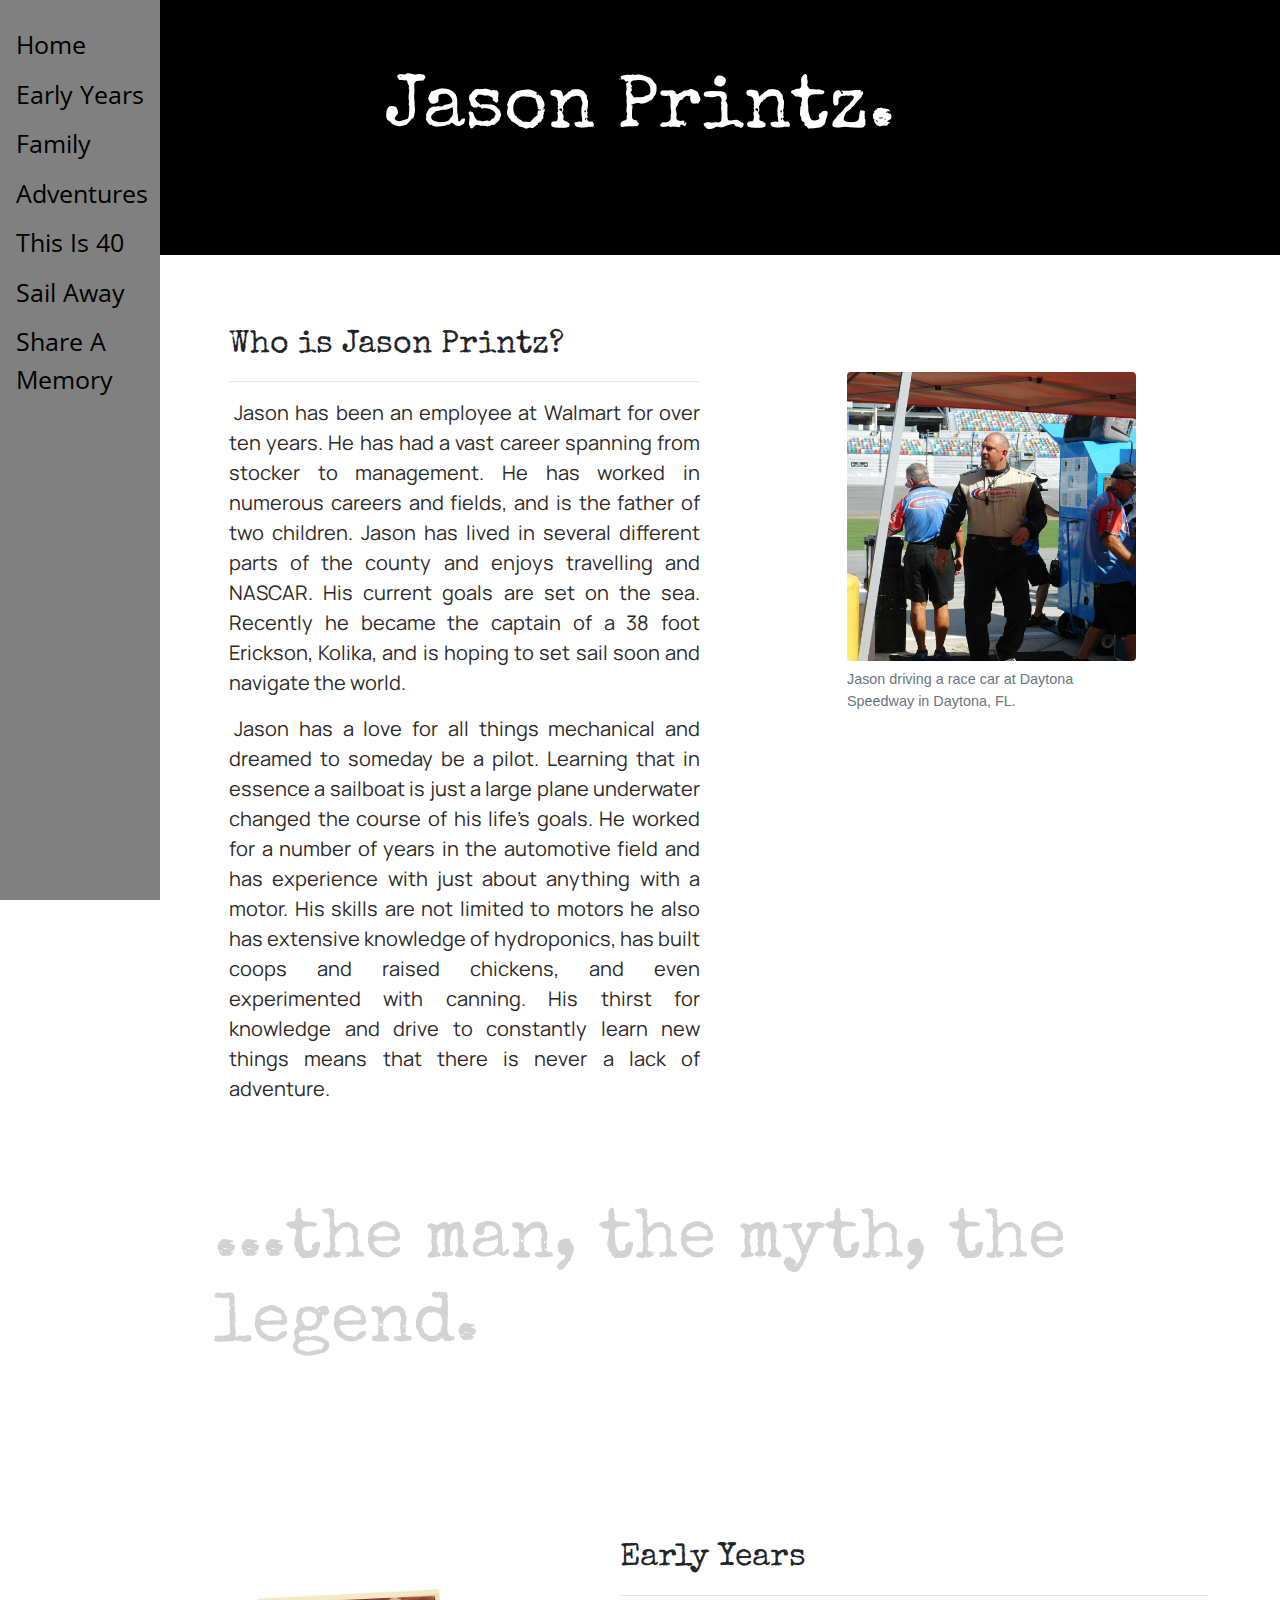
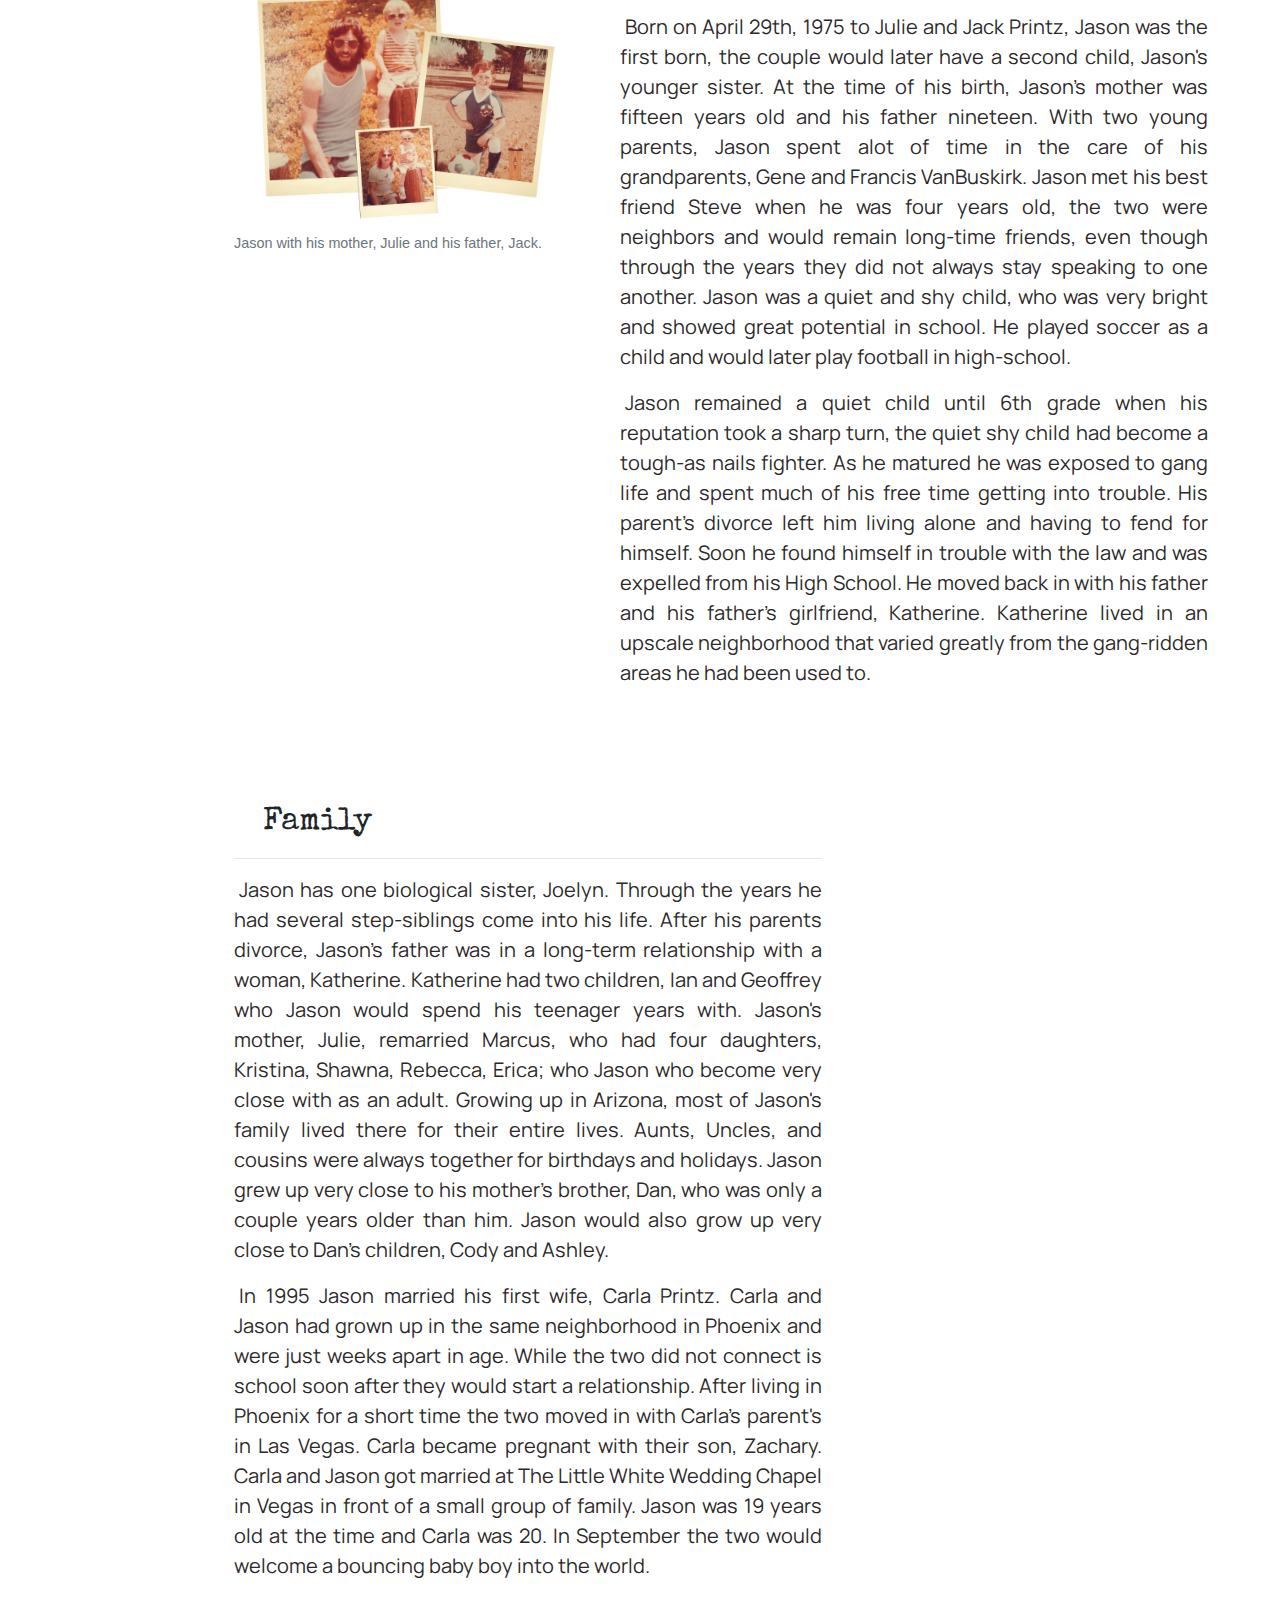
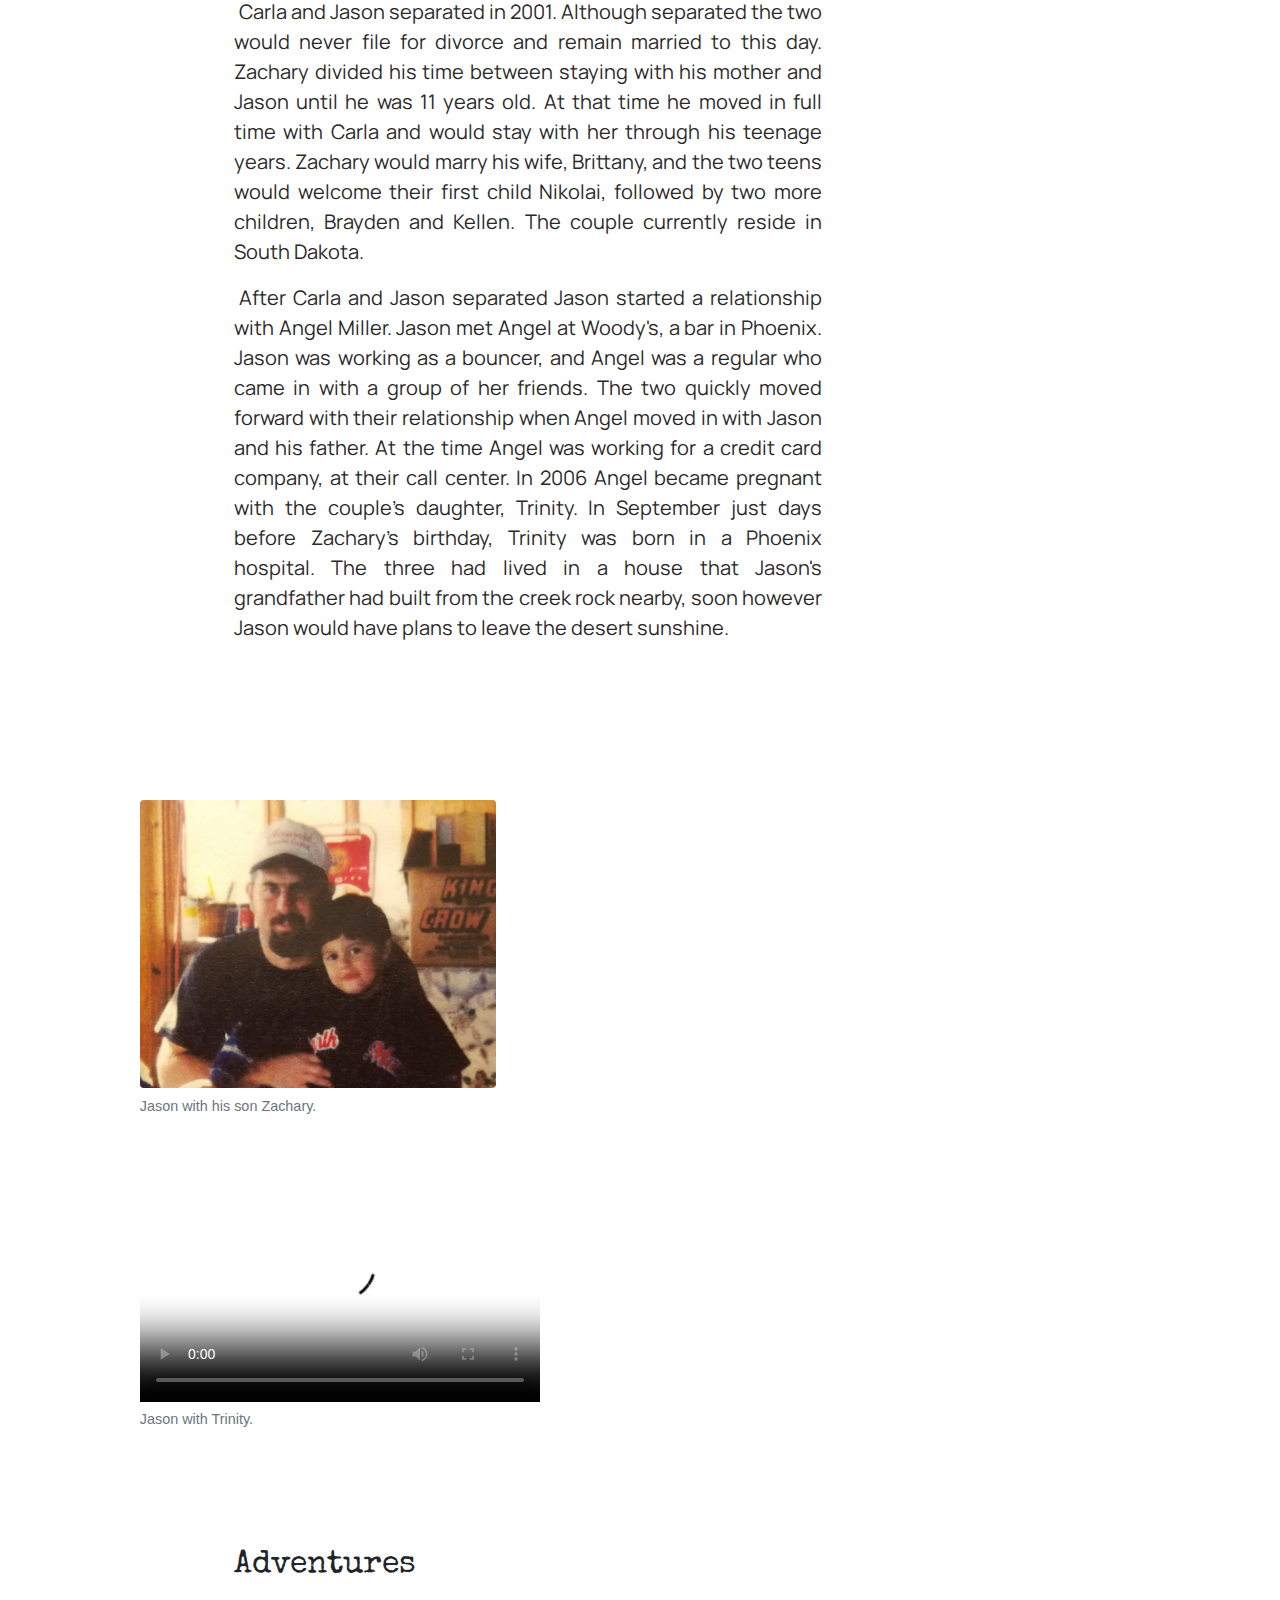
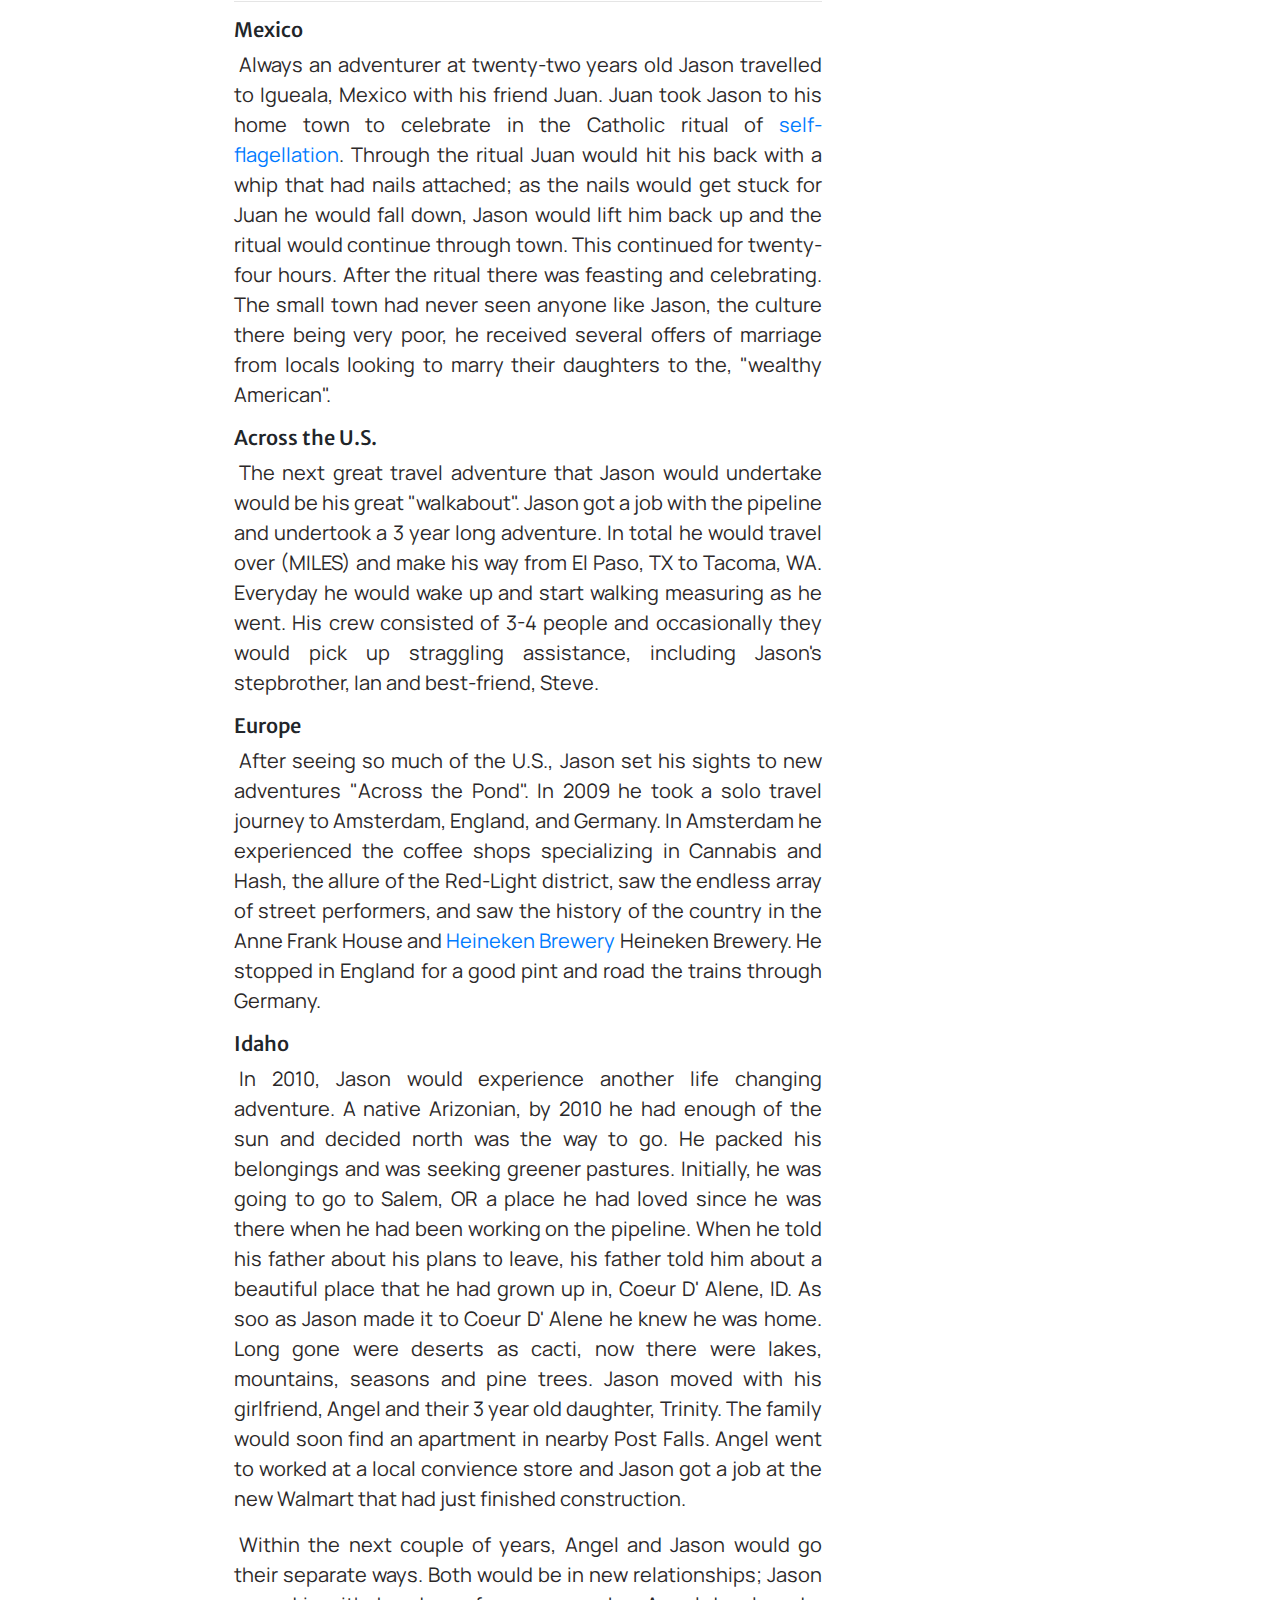
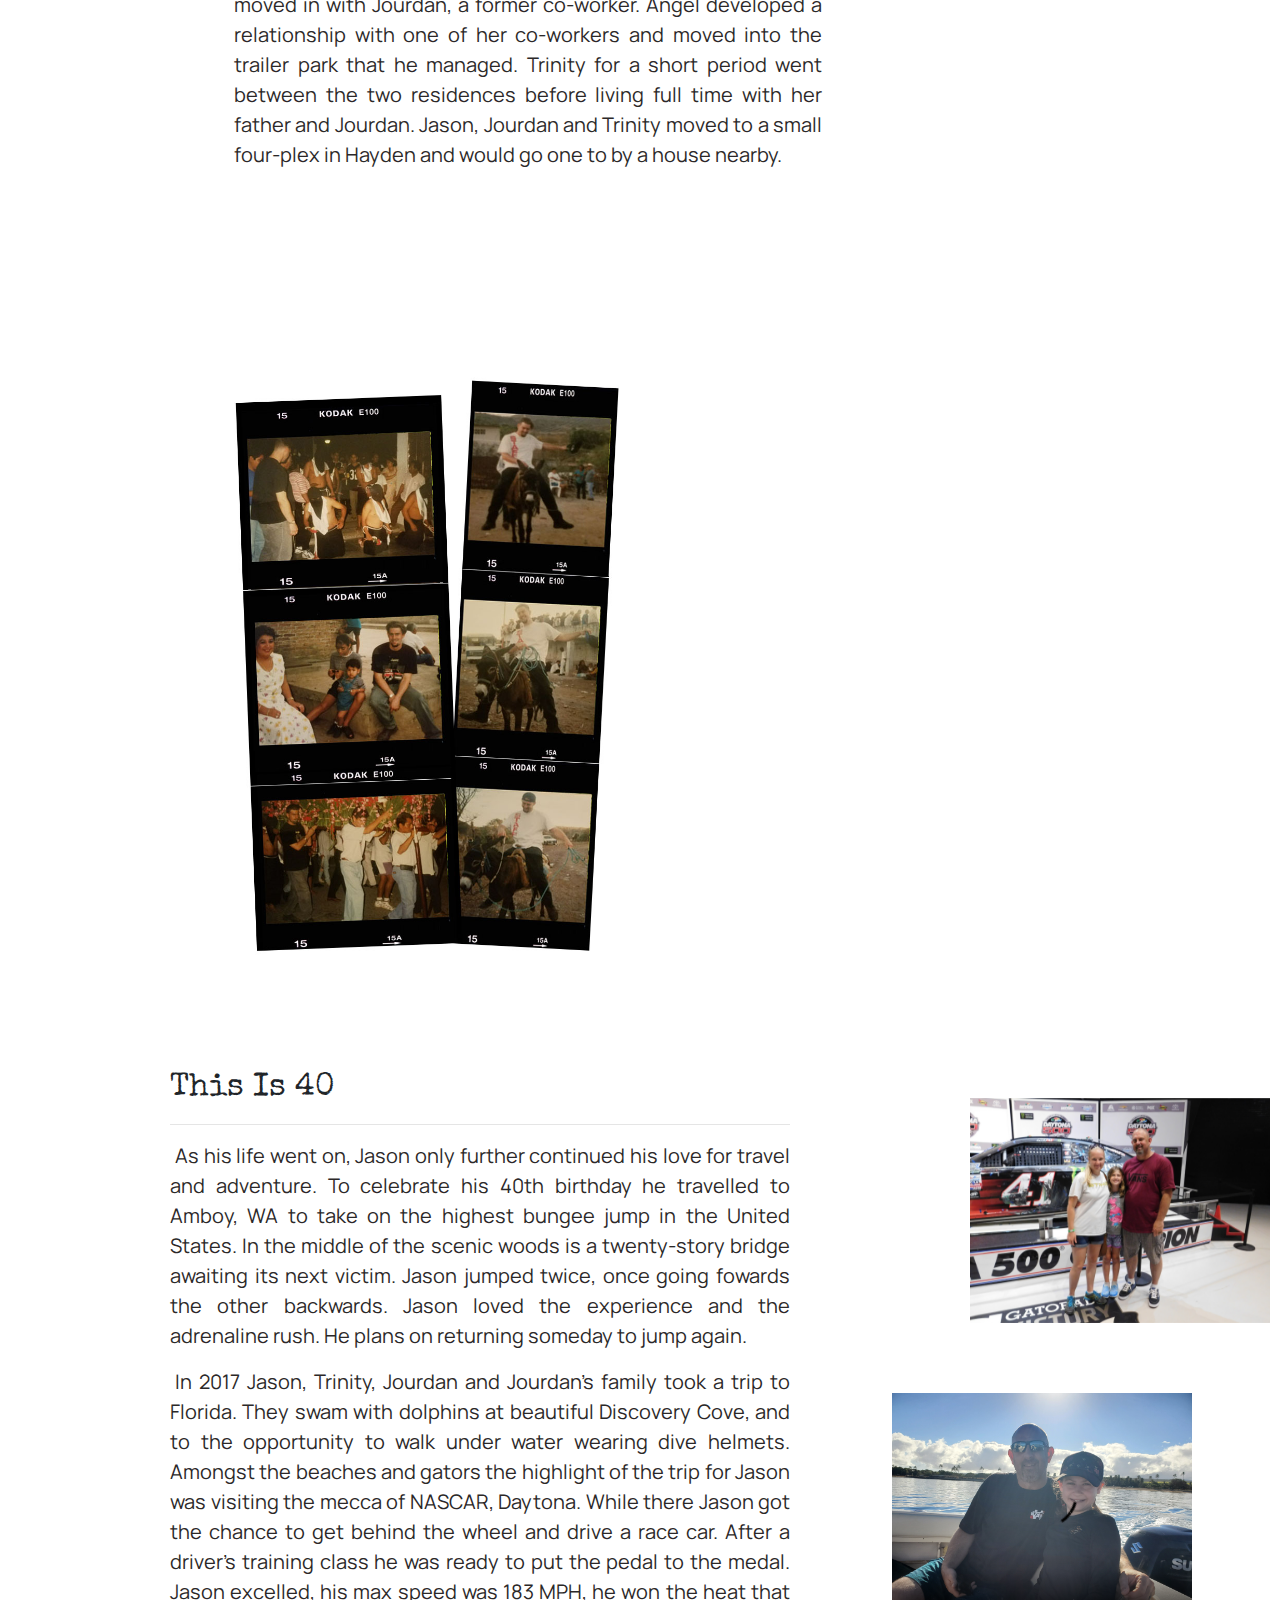
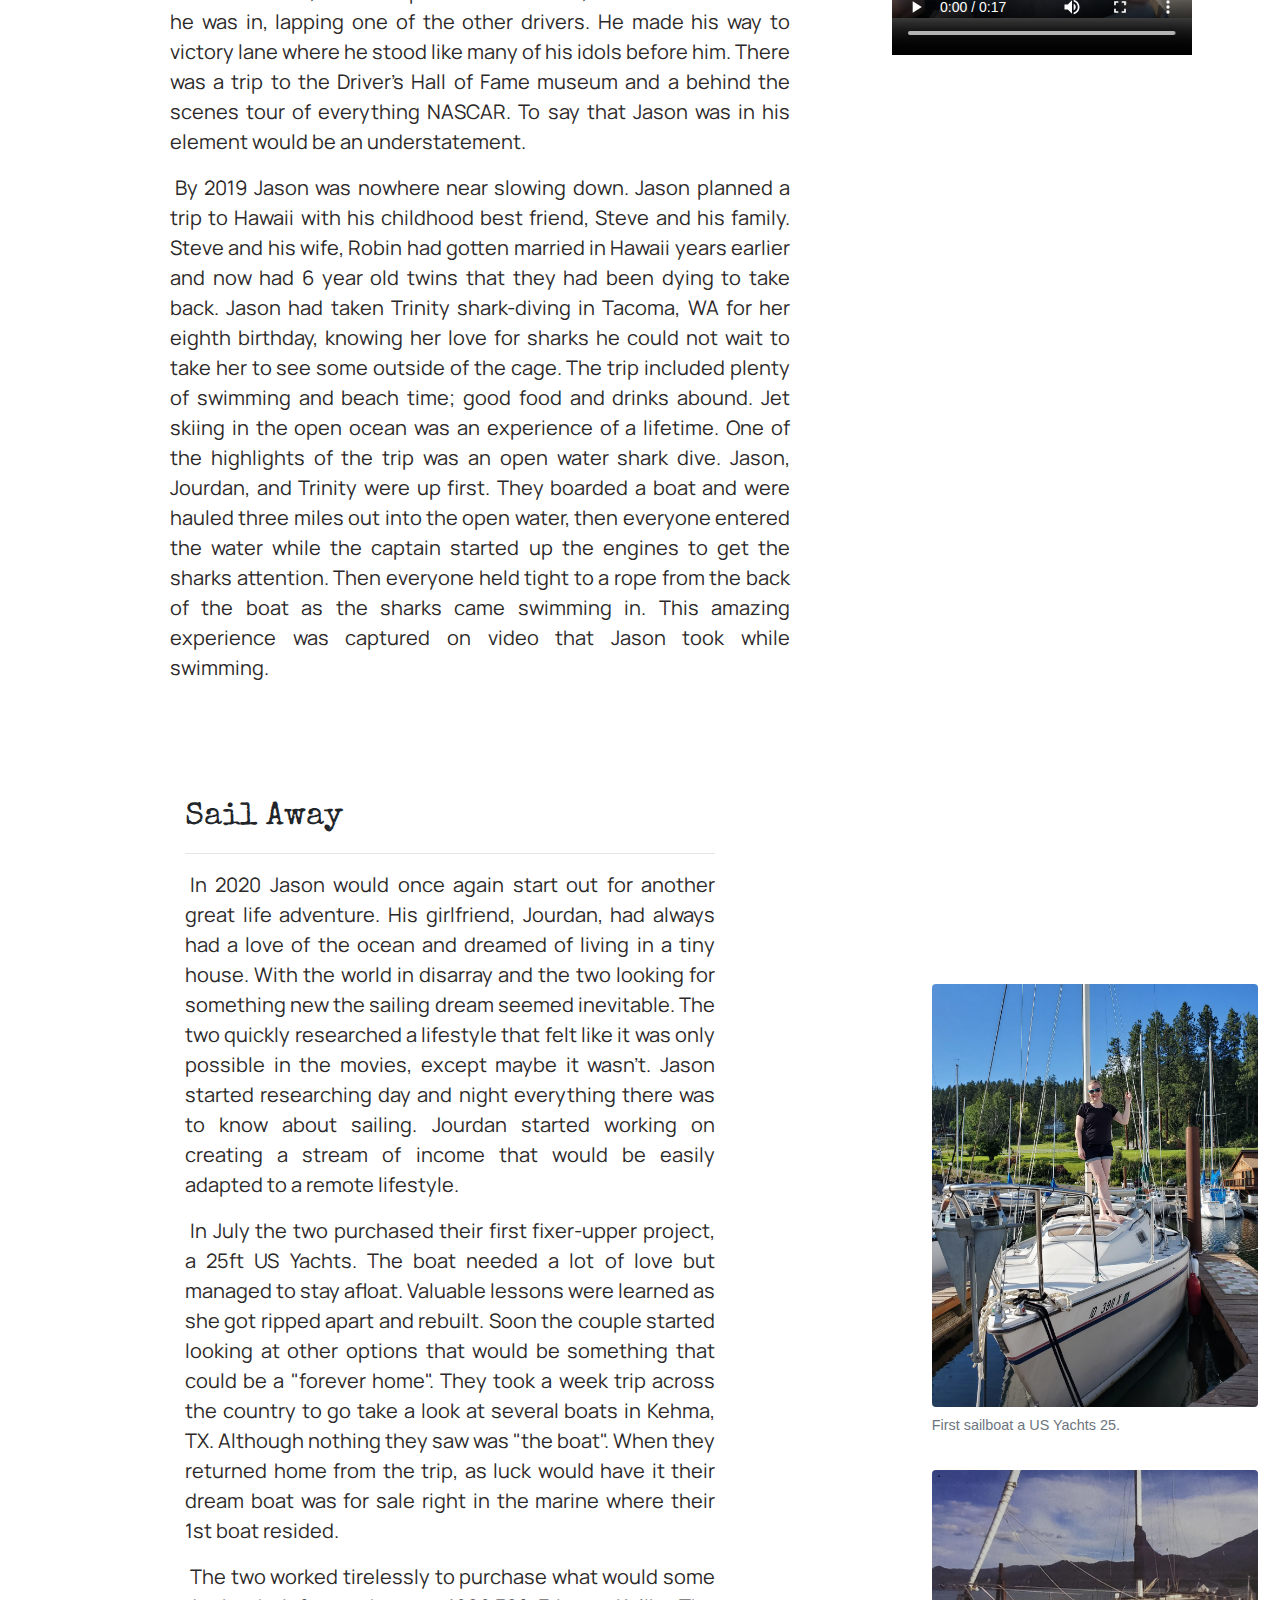
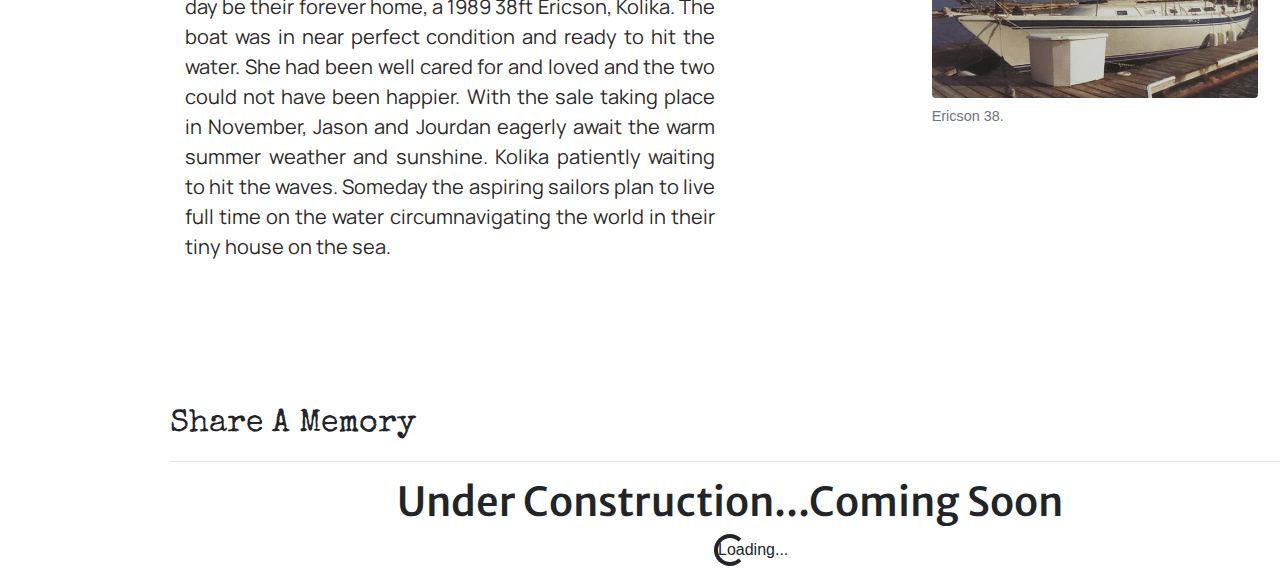
==== index.html @ bf3c8d15 "re-sized col" ====
<!doctype html>
<html lang="en">
  <head></head>
    <title>Jason Printz Biography</title>
    <!-- Required meta tags -->
    <meta charset="utf-8">
    <meta name="viewport" content="width=device-width, initial-scale=1, shrink-to-fit=no">

    <!-- Bootstrap CSS/StyleSheets -->
    <link rel="stylesheet" href="https://stackpath.bootstrapcdn.com/bootstrap/4.3.1/css/bootstrap.min.css" integrity="sha384-ggOyR0iXCbMQv3Xipma34MD+dH/1fQ784/j6cY/iJTQUOhcWr7x9JvoRxT2MZw1T" crossorigin="anonymous">
    <link rel="stylesheet" href="test.css">
    <link href="https://fonts.googleapis.com/css2?family=Special+Elite&display=swap" rel="stylesheet"/>
    <link href="https://fonts.googleapis.com/css2?family=Hammersmith+One&display=swap" rel="stylesheet">
    <link href="https://fonts.googleapis.com/css2?family=Manrope:wght@300&display=swap" rel="stylesheet">
    <link href="https://fonts.googleapis.com/css2?family=Trispace&display=swap" rel="stylesheet">
    <link href="https://fonts.googleapis.com/css2?family=Merriweather+Sans:ital,wght@1,500&family=Noto+Sans+HK&display=swap" rel="stylesheet">
    <link href="https://fonts.googleapis.com/css2?family=Open+Sans+Condensed:wght@300&display=swap" rel="stylesheet">
  </head>
    <body>

<!--Header-->
<div class="row" id="header">
  <h1 class="col-12">Jason Printz.</h1>
</div>


<!--MENU-->
<div class="sidenav">
  <a class="active nav" href="#header">Home</a>
  <a href="#earlyyears" class="nav">Early Years</a>
  <a href="#fam" class="nav">Family</a>
  <a href="#adventure" class="nav">Adventures</a>
  <a href="#forty" class="nav">This Is 40</a>
  <a href="#sail" class="nav">Sail Away</a>
  <a href="#share" class="nav">Share A Memory</a>
</div>


<!--Home-->
 <div id="home">

  
  <div id="Jasonpic" class="col-4"> <!--Jason Photo-->

    <figure class="figure">
      <img src="JasonPRC.jpg" class="figure-img img-fluid rounded" alt="Jason driving race car."/>
      <figcaption class="figure-caption">Jason driving a race car at Daytona Speedway in Daytona, FL.</figcaption>
    </figure>
  </div>

  <div class="col-6">
    <h2>Who is Jason Printz?</h2>
  <hr/>

    <p class="copy">
        Jason has been an employee at Walmart for over ten years. He has had a vast career spanning from stocker to 
        management. He has worked in numerous careers and fields, and is the father of two children. Jason has lived
        in several different parts of the county and enjoys travelling and NASCAR. His current goals are set on the sea.
        Recently he became the captain of a 38 foot Erickson, Kolika, and is hoping to set sail soon and navigate the world.
    </p>

    <p class="copy">
        Jason has a love for all things mechanical and dreamed to someday be a pilot. Learning that in essence a sailboat is just a large 
        plane underwater changed the course of his life's goals. He worked for a number of years in the automotive field and has experience
        with just about anything with a motor. His skills are not limited to motors he also has extensive knowledge of hydroponics, has built coops
        and raised chickens, and even experimented with canning. His thirst for knowledge and drive to constantly learn new things means that there
        is never a lack of adventure. 
    </p>
    
  </div>

  <div class="footer"> <h2 class="footer">...the man, the myth, the legend.</h2></div>
</div>





 </div>



<!-----------------------------------------------------------Early Years-------------------------------------------------->
<div id="early">

  <div id="EarlyPic" class="container col-4"> <!--Early Photos-->

    <figure class="figure">
    <img src="JPP2.jpg" class="figure-img img-fluid rounded" alt="Jason as child"/>
    <figcaption class="figure-caption">Jason with his mother, Julie and his father, Jack.</figcaption>
      </figure>
  </div>
  
  <div id="years" class="container col-6 ">
  

  <h2 id="earlyyears">Early Years</h2>

  <hr/>

  <p class="copy"> 
    Born on April 29th, 1975 to Julie and Jack Printz, Jason was the first born, the couple would later have a second child,
    Jason's younger sister. At the time of his birth, Jason's mother was fifteen years old and his father nineteen. With two young parents, Jason spent alot
    of time in the care of his grandparents, Gene and Francis VanBuskirk. Jason met his best friend Steve when he was four years old, the two were neighbors
    and would remain long-time friends, even though through the years they did not always stay speaking to one another. Jason was a quiet and
    shy child, who was very bright and showed great potential in school. He played soccer as a child and would later play football in high-school.
</p>

<p class="copy"> 
    Jason remained a quiet child until 6th grade when his reputation took a sharp turn, the quiet shy child had become
    a tough-as nails fighter. As he matured he was exposed to gang life and spent much of his free time getting into trouble. His parent's divorce
    left him living alone and having to fend for himself. Soon he found himself in trouble with the law and was expelled from his High School. He moved back in with his
    father and his father's girlfriend, Katherine. Katherine lived in an upscale neighborhood that varied greatly from the gang-ridden areas he had been used to.
</p>


  </div>



</div>


<!-----------------------------------------------------------Family-------------------------------------------------->

 <div id="fam">
  <div id="Family" class="container col-6 ">
  

  <h2 id="fam">Family</h2>

  <hr/>
   
  <p class="copy">Jason has one biological sister, Joelyn. Through the years he had several step-siblings come into his life. After his parents divorce, Jason's father was in a
     long-term relationship with a woman, Katherine. Katherine had two children, Ian and Geoffrey who Jason would spend his teenager years with. Jason's mother, Julie, remarried
     Marcus, who had four daughters, Kristina, Shawna, Rebecca, Erica; who Jason who become very close with as an adult. Growing up in Arizona, most of Jason's family lived there for their entire lives. Aunts,
     Uncles, and cousins were always together for birthdays and holidays. Jason grew up very close to his mother's brother, Dan, who was only a couple years older than him. Jason would
     also grow up very close to Dan's children, Cody and Ashley.             
 </p>
 
 <p class="copy">
     In 1995 Jason married his first wife, Carla Printz. Carla and Jason had grown up in the same neighborhood in Phoenix and were just weeks apart in age. While the two did not
     connect is school soon after they would start a relationship. After living in Phoenix for a short time the two moved in with Carla's parent's in Las Vegas. Carla became pregnant
     with their son, Zachary. Carla and Jason got married at The Little White Wedding Chapel in Vegas in front of a small group of family. Jason was 19 years old at the time and Carla was
     20. In September the two would welcome a bouncing baby boy into the world.
 </p>
 
 <p class="copy">
     Carla and Jason separated in 2001. Although separated the two would never file for divorce and remain married to this day. Zachary divided his time between staying with
     his mother and Jason until he was 11 years old. At that time he moved in full time with Carla and would stay with her through his teenage years. Zachary would marry his wife, Brittany,
     and the two teens would welcome their first child Nikolai, followed by two more children, Brayden and Kellen. The couple currently reside in South Dakota. 
 </p>
 
 <p class="copy">
     After Carla and Jason separated Jason started a relationship with Angel Miller. Jason met Angel at Woody's, a bar in Phoenix. Jason was working as a bouncer, and Angel was a regular
     who came in with a group of her friends. The two quickly moved forward with their relationship when Angel moved in with Jason and his father. At the time Angel was working for a credit
     card company, at their call center. In 2006 Angel became pregnant with the couple's daughter, Trinity. In September just days before Zachary's birthday, Trinity was born in a Phoenix hospital.
     The three had lived in a house that Jason's grandfather had built from the creek rock nearby, soon however Jason would have plans to leave the desert sunshine.
 </p>
 
  </div>

  <div id=FamilyPics class="figure col-4"> <!--Family Media-->

    <div>
    <figure class="figure">
      <img src="zacharyc.jpg" class="figure-img img-fluid rounded" id="zach" alt="Jason driving race car."/>
      <figcaption class="figure-caption">Jason with his son Zachary.</figcaption>
    </figure>
  </div>

  

  <div>
    <figure class="figure col-4" id="trinity">
      <video src="goodtimes.mp4" poster="trinity.jpg" width="400" height="250" preload controls loop></video> 
  <figcaption class="figure-caption">Jason with Trinity.</figcaption>
    </figure>     
    </div>

    </div>
    

</div>

<!-----------------------------------------------------------Adventures-------------------------------------------------->
<div id="mexico">
  <div id="Adventures" class="container col-6 ">
  

  <h2 id="adventure">Adventures</h2>

  <hr/>
  <h3 class="footer2">Mexico</h3>

  <p class="copy">
    Always an adventurer at twenty-two years old Jason travelled to Igueala, Mexico with his friend Juan. Juan took Jason to his home town to 
    celebrate in the Catholic ritual of <a href="https://theculturetrip.com/north-america/mexico/articles/5-unique-ways-easter-is-celebrated-in-mexico/">self-flagellation</a>. Through the ritual Juan would hit his back with a whip that had nails attached; as the nails
    would get stuck for Juan he would fall down, Jason would lift him back up and the ritual would continue through town. This continued for twenty-four
    hours. After the ritual there was feasting and celebrating. The small town had never seen anyone like Jason, the culture there being very poor,
    he received several offers of marriage from locals looking to marry their daughters to the, "wealthy American".
  </p>

  <h3 class="footer2">Across the U.S.</h3>



  <p class="copy">
    The next great travel adventure that Jason would undertake would be his great "walkabout". Jason got a job with the pipeline and undertook a 3 year long adventure. In total he would travel over
     (MILES) and make his way from El Paso, TX to Tacoma, WA. Everyday he would wake up and start walking measuring as he went. His crew consisted of 3-4 people and occasionally they would pick up straggling assistance, 
    including Jason's stepbrother, Ian and best-friend, Steve.
  </p>

  <h3 class="footer2">Europe</h3>

  <p class="copy">
    After seeing so much of the U.S., Jason set his sights to new adventures "Across the Pond". In 2009 he took a solo travel journey
    to Amsterdam, England, and Germany. In Amsterdam he experienced the coffee shops specializing in Cannabis and Hash, the allure of the Red-Light district,
    saw the endless array of street performers, and saw the history of the country in the Anne Frank House and <a href=https://www.heinekenexperience.com/en/about-the-experience>Heineken Brewery </a>Heineken Brewery. He stopped in England for a good pint and 
    road the trains through Germany.
  </p>

  <h3 class="footer2">Idaho</h3>

  <p class="copy">
    In 2010, Jason would experience another life changing adventure. A native Arizonian, by 2010 he had enough of the sun and decided north was the way to go.
    He packed his belongings and was seeking greener pastures. Initially, he was going to go to Salem, OR a place he had loved since he was there when he had been
    working on the pipeline. When he told his father about his plans to leave, his father told him about a beautiful place that he had grown up in, Coeur D' Alene, ID.
    As soo as Jason made it to Coeur D' Alene he knew he was home. Long gone were deserts as cacti, now there were lakes, mountains, seasons and pine trees.
    Jason moved with his girlfriend, Angel and their 3 year old daughter, Trinity. The family would soon find an apartment in nearby Post Falls. Angel went to worked
    at a local convience store and Jason got a job at the new Walmart that had just finished construction.  
  </p>


  <p class="copy">
    Within the next couple of years, Angel and Jason would go their separate ways. Both would be in new relationships; Jason moved in with Jourdan, a former co-worker. Angel
    developed a relationship with one of her co-workers and moved into the trailer park that he managed. Trinity for a short period went between the two residences before living
    full time with her father and Jourdan. Jason, Jourdan and Trinity moved to a small four-plex in Hayden and would go one to by a house nearby. 
  </p>
</div>

<div id="JasonAdv" class="container col-4"> <!--Adventures Media-->
    <img src="fs3.jpg" class="figure-img img-fluid rounded" alt="Mexico"/>
   
</div>
</div>

<!-----------------------------------------------------------This is 40-------------------------------------------------->

  <div id="Thisis" class="container col-6 ">
  

  <h2 id="forty">This Is 40</h2>

  <hr/>

  <p class="copy">
    As his life went on, Jason only further continued his love for travel and adventure. To celebrate his 40th birthday he travelled to Amboy, WA to take on the highest bungee jump in
    the United States. In the middle of the scenic woods is a twenty-story bridge awaiting its next victim. Jason jumped twice, once going fowards the other backwards. Jason loved
    the experience and the adrenaline rush. He plans on returning someday to jump again.
  </p>


  <p class="copy">
    In 2017 Jason, Trinity, Jourdan and Jourdan's family took a trip to Florida. They swam with dolphins at beautiful Discovery Cove, and to the opportunity to walk under water
    wearing dive helmets. Amongst the beaches and gators the highlight of the trip for Jason was visiting the mecca of NASCAR, Daytona. While there Jason got the chance to get behind
    the wheel and drive a race car. After a driver's training class he was ready to put the pedal to the medal. Jason excelled, his max speed was 183 MPH, he won the heat that he was
    in, lapping one of the other drivers. He made his way to victory lane where he stood like many of his idols before him. There was a trip to the Driver's Hall of Fame museum and
    a behind the scenes tour of everything NASCAR. To say that Jason was in his element would be an understatement.
  </p>


                        
  <p class='copy'>
    By 2019 Jason was nowhere near slowing down. Jason planned a trip to Hawaii with his childhood best friend, Steve and his family. Steve and his wife, Robin had gotten married in Hawaii
    years earlier and now had 6 year old twins that they had been dying to take back. Jason had taken Trinity shark-diving in Tacoma, WA for her eighth birthday, knowing her love for sharks
    he could not wait to take her to see some outside of the cage. The trip included plenty of swimming and beach time; good food and drinks abound. Jet skiing in the open ocean was an experience 
    of a lifetime. One of the highlights of the trip was an open water shark dive. Jason, Jourdan, and Trinity were up first. They boarded a boat and were hauled three miles out into the open water, 
    then everyone entered the water while the captain started up the engines to get the sharks attention. Then everyone held tight to a rope from the back of the boat as the sharks came swimming in.
    This amazing experience was captured on video that Jason took while swimming.
  </p>

  </div>

  <div id="carousel" class="container col-3 carousel slide col-3" data-ride="carousel">
    <div class="carousel-inner">
      <div class="carousel-item active">
          <img src="hallof.JPG" class="d-block w-100" alt="...">
      </div>
      <div class="carousel-item">
        <img src="cars.JPG" class="d-block w-100" alt="...">
      </div>
      <div class="carousel-item">
        <img src="dolphine.jpg" class="d-block w-100" alt="...">
      </div>
    </div>
 

  <div id="shark" class="container col-3">

    <figure class="figure">
      <video src="sharkvideo.mp4"class="video" poster="shark1.jpg" width="300" height="300" preload controls loop> </video>
      <figcaption class="figure-caption"></figcaption>
    </figure>
  </div>
</div>

<!-----------------------------------------------------------Sail Away-------------------------------------------------->

<div id="sail" class="container"> 
  
  
  <div id="sailphotos" class="col-4">

    <figure class="figure" id="sailboat1">
      <img src="sailboat2.jpg" class="figure-img img-fluid rounded" alt="US Yachts 25."/>
      <figcaption class="figure-caption">First sailboat a US Yachts 25.</figcaption>
    </figure>

    <figure class="figure" id="sailboat2">
      <img src="ericson.jpg" class="figure-img img-fluid rounded" alt="Ericson 38"/>
      <figcaption class="figure-caption">Ericson 38.</figcaption>
    </figure>

  </div>

  <div class="col-6"> 
    <h2>Sail Away</h2>
    <hr/>

    <p class="copy">
      In 2020 Jason would once again start out for another great life adventure. His girlfriend, Jourdan, had always had a love of the ocean and dreamed of living in a tiny house. With
      the world in disarray and the two looking for something new the sailing dream seemed inevitable. The two quickly researched a lifestyle that felt like it was only possible in the movies, except
      maybe it wasn't. Jason started researching day and night everything there was to know about sailing. Jourdan started working on creating a stream of income that would be easily adapted to a remote
      lifestyle. 
      </p>

  
      <p class="copy">
      In July the two purchased their first fixer-upper project, a 25ft US Yachts. The boat needed a lot of love but managed to stay afloat. Valuable lessons were learned as she got ripped apart and rebuilt. 
      Soon the couple started looking at other options that would be something that could be a "forever home". They took a week trip across the country to go take a look at several boats in Kehma, TX. Although
      nothing they saw was "the boat". When they returned home from the trip, as luck would have it their dream boat was for sale right in the marine where their 1st boat resided. 
      </p>

      <p class="copy">
      The two worked tirelessly to purchase what would some day be their forever home, a 1989 38ft Ericson, Kolika. The boat was in near perfect condition and ready to hit the water. 
      She had been well cared for and loved and the two could not have been happier. With the sale taking place in November, Jason and Jourdan eagerly await the warm summer weather and sunshine. Kolika
      patiently waiting to hit the waves. Someday the aspiring sailors plan to live full time on the water circumnavigating the world in their tiny house on the sea. 
      </p>
    </div>

  

</div>

</div>

<!----------------------------------------------------------------------------Share a Memory------------------------------------------------------------->
<div class="container" id="share">
<h2>Share A Memory</h2>
<hr/>

<h3 id="under">Under Construction...Coming Soon</h3>

<div class="text-center">
  <div class="spinner-border" role="status">
    <span class="visually-hidden">Loading...</span>
  </div>
</div>

</div>















    
    <!-- Optional JavaScript -->
    <!-- jQuery first, then Popper.js, then Bootstrap JS -->
    <script src="https://code.jquery.com/jquery-3.3.1.slim.min.js" integrity="sha384-q8i/X+965DzO0rT7abK41JStQIAqVgRVzpbzo5smXKp4YfRvH+8abtTE1Pi6jizo" crossorigin="anonymous"></script>
    <script src="https://cdnjs.cloudflare.com/ajax/libs/popper.js/1.14.7/umd/popper.min.js" integrity="sha384-UO2eT0CpHqdSJQ6hJty5KVphtPhzWj9WO1clHTMGa3JDZwrnQq4sF86dIHNDz0W1" crossorigin="anonymous"></script>
    <script src="https://stackpath.bootstrapcdn.com/bootstrap/4.3.1/js/bootstrap.min.js" integrity="sha384-JjSmVgyd0p3pXB1rRibZUAYoIIy6OrQ6VrjIEaFf/nJGzIxFDsf4x0xIM+B07jRM" crossorigin="anonymous"></script>
  </body>
</html>
---- test.css ----
html, body {}

h1 {
    font-family: "Special Elite", cursive;
    text-align: center;
    height: 255px;
    background-color: black;
    color:white;
    font-size: 75px;
    padding:0%;
    width:100%;
    padding-top:5%;
    margin:none;
}


h2.footer {
    font-family: "Special Elite", cursive;
    font-size: 70px;
    float:right;
    color:grey;
    margin-top:80px;
    display: block;
    opacity: 34%;
    width:100%;
}

    
.copy{ 
    font-family: "Manrope", sans-serif;
    text-align:justify;
    color: rgb(43, 40, 40);
    text-indent: 5px;
    font-size:20px;
    }


.container {
    text-align:left;
    float:left;
    margin-left: 160px;
    padding: 0px 10px;
}


#Jasonpic {
    float: right;
    margin-right:5%;
    margin-top:3%;
}

#EarlyPic{
    margin-top:10%;
    padding:none;
    margin-right:5px;
}

#FamilyPics{
    margin-top:10%;
    float:left;
    margin-left:5%;
}

#JasonAdv {
    margin-top:15%;
}

#carousel {
    margin-top:10%;

}


#shark{
    margin-top:10%;
}
#years, #fam, #Adventures, #Thisis, #sail {
    margin-top:100px;
}


.figure{
    float:right;
    margin-top:5%;
    margin-right:5%;
}


.sidenav {
    height: 100%; 
    width: 160px; 
    position: fixed; 
    z-index: 1;
    top: 0; 
    left: 0;
    background-color:gray;
    overflow-x: hidden; 
    padding-top: 20px;
    margin-right:10%; 
  }
  
  
  .sidenav a {
    padding: 6px 8px 6px 16px;
    text-decoration: none;
    font-size: 25px;
    color: black;
    display: block;
  }
  
  .sidenav a:hover {
    color: #f1f1f1;
  }
  

  /* On smaller screens, where height is less than 450px, change the style of the sidebar (less padding and a smaller font size) */
  @media screen and (max-height: 450px) {
    .sidenav {padding-top: 15px;}
    .sidenav a {font-size: 18px;}
  }



.col-1 {width: 8.33%;}
.col-2 {width: 16.66%;}
.col-3 {width: 25%;}
.col-4 {width:33.33%;}
.col-5 {width:41.66%;}
.col-6 {width:50%;}
.col-7 {width:58.33%;}
.col-8 {width:66.66%;}
.col-9 {width:75%;}
.col-10 {width:83.33%;}
.col-11 {width:91.66%;}
.col-12 {width:100%;}

#home {
    padding:5%;
    margin-left:150px;
    float:left;
    
}
 .nav{
     font-family: 'Open Sans Condensed', sans-serif;
 }

 h3{
     font-family: 'Merriweather Sans', sans-serif;
     font-size:1.25em;
 }

 h2 {
    font-family: "Special Elite", cursive;

 }

#sailphotos {
     float:right;
     margin-top:15%;
 }

#under{
    font-size:2.5em;
    text-align:center;
}

#share{
    margin-top:10%;
}

#early {
    margin-left:5%;    
}

#fam, #mexico {
    margin-left:5%;
}
#trinity{
    float:left;
    padding:0;
}

#years {
    margin-left:-2%;
}
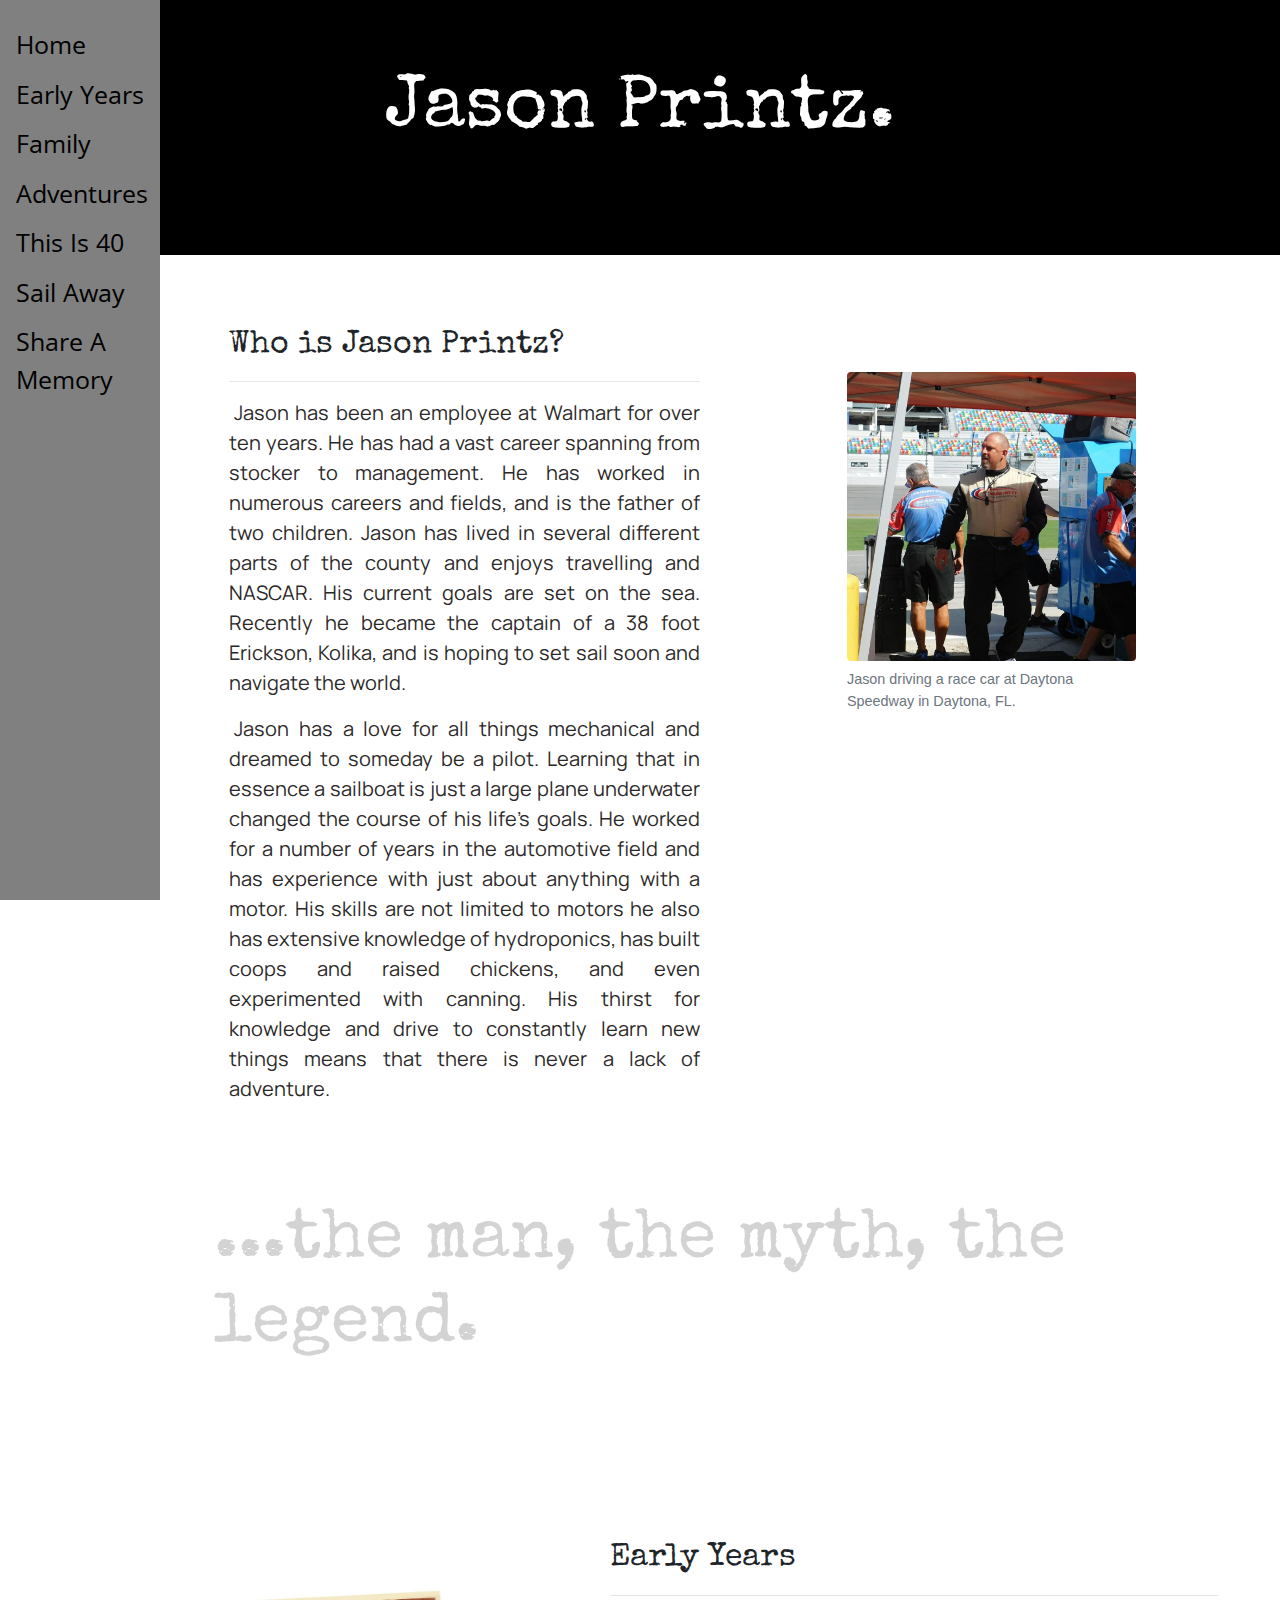
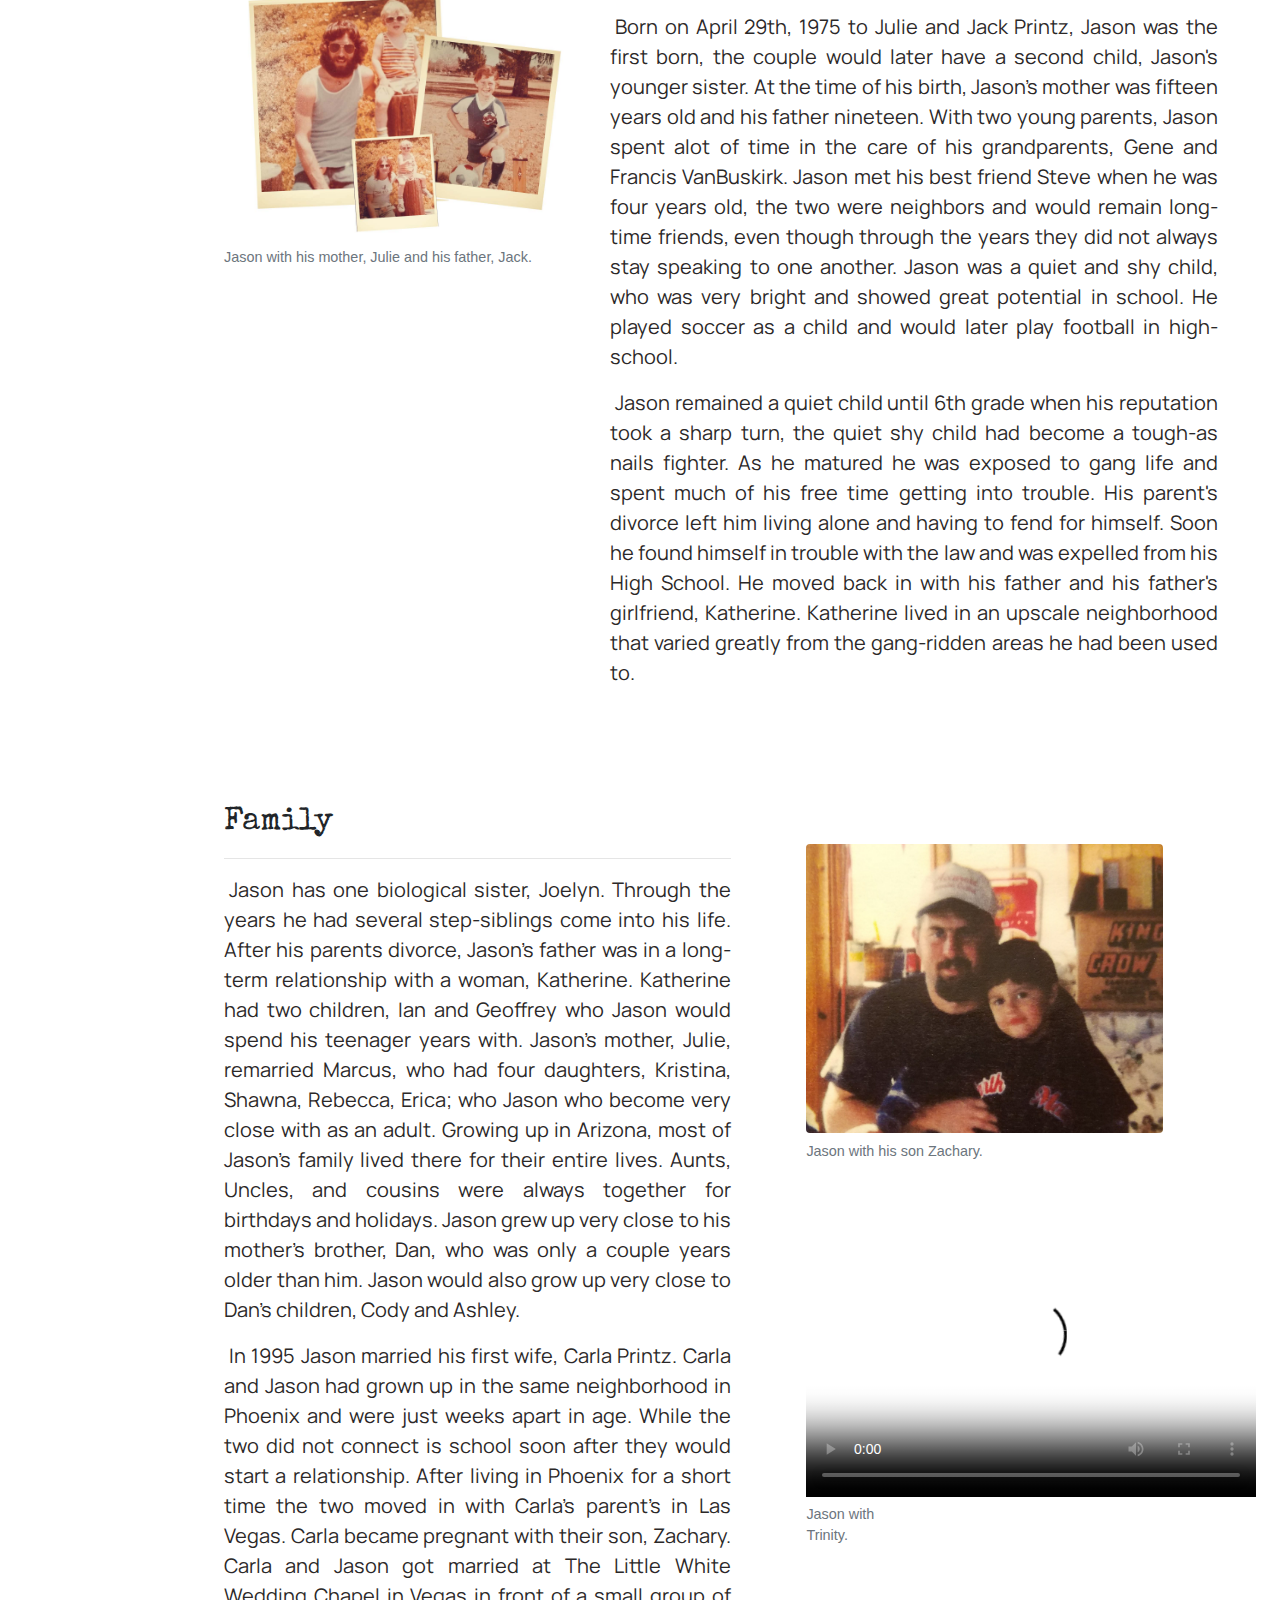
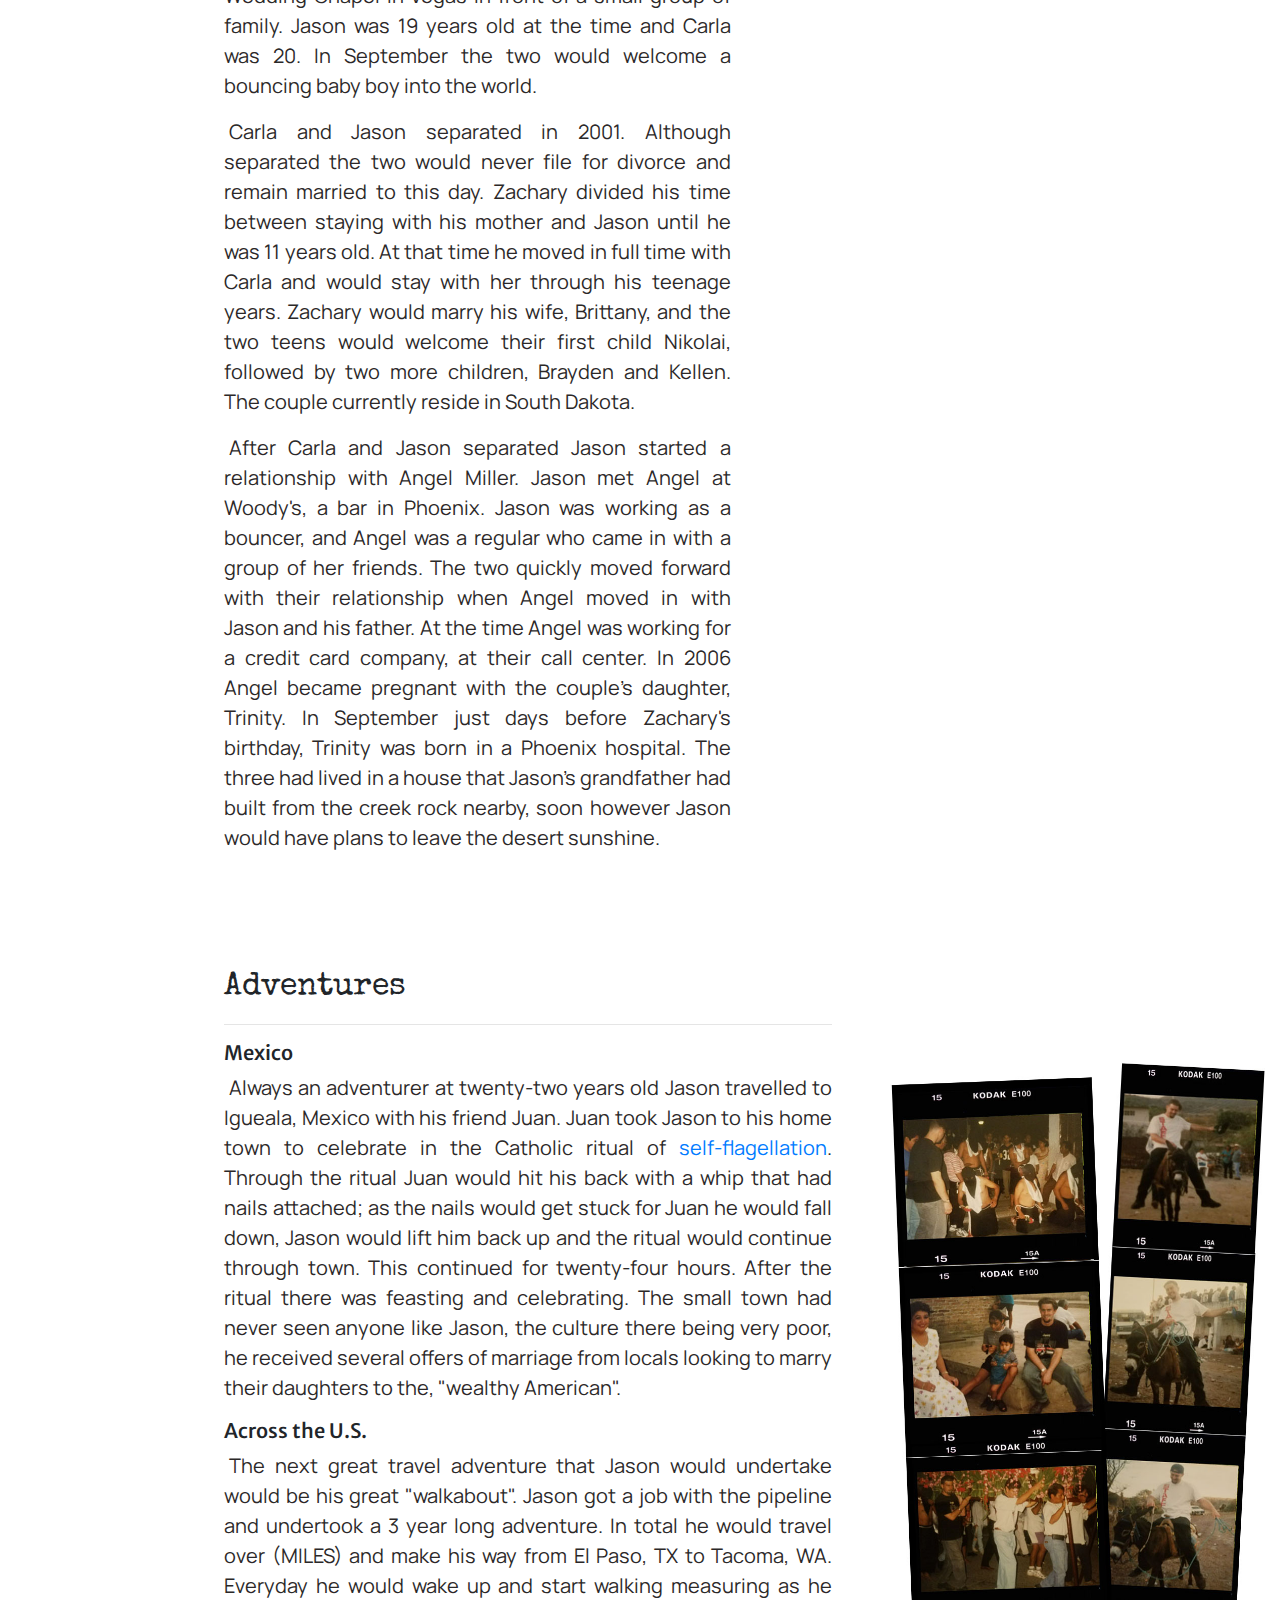
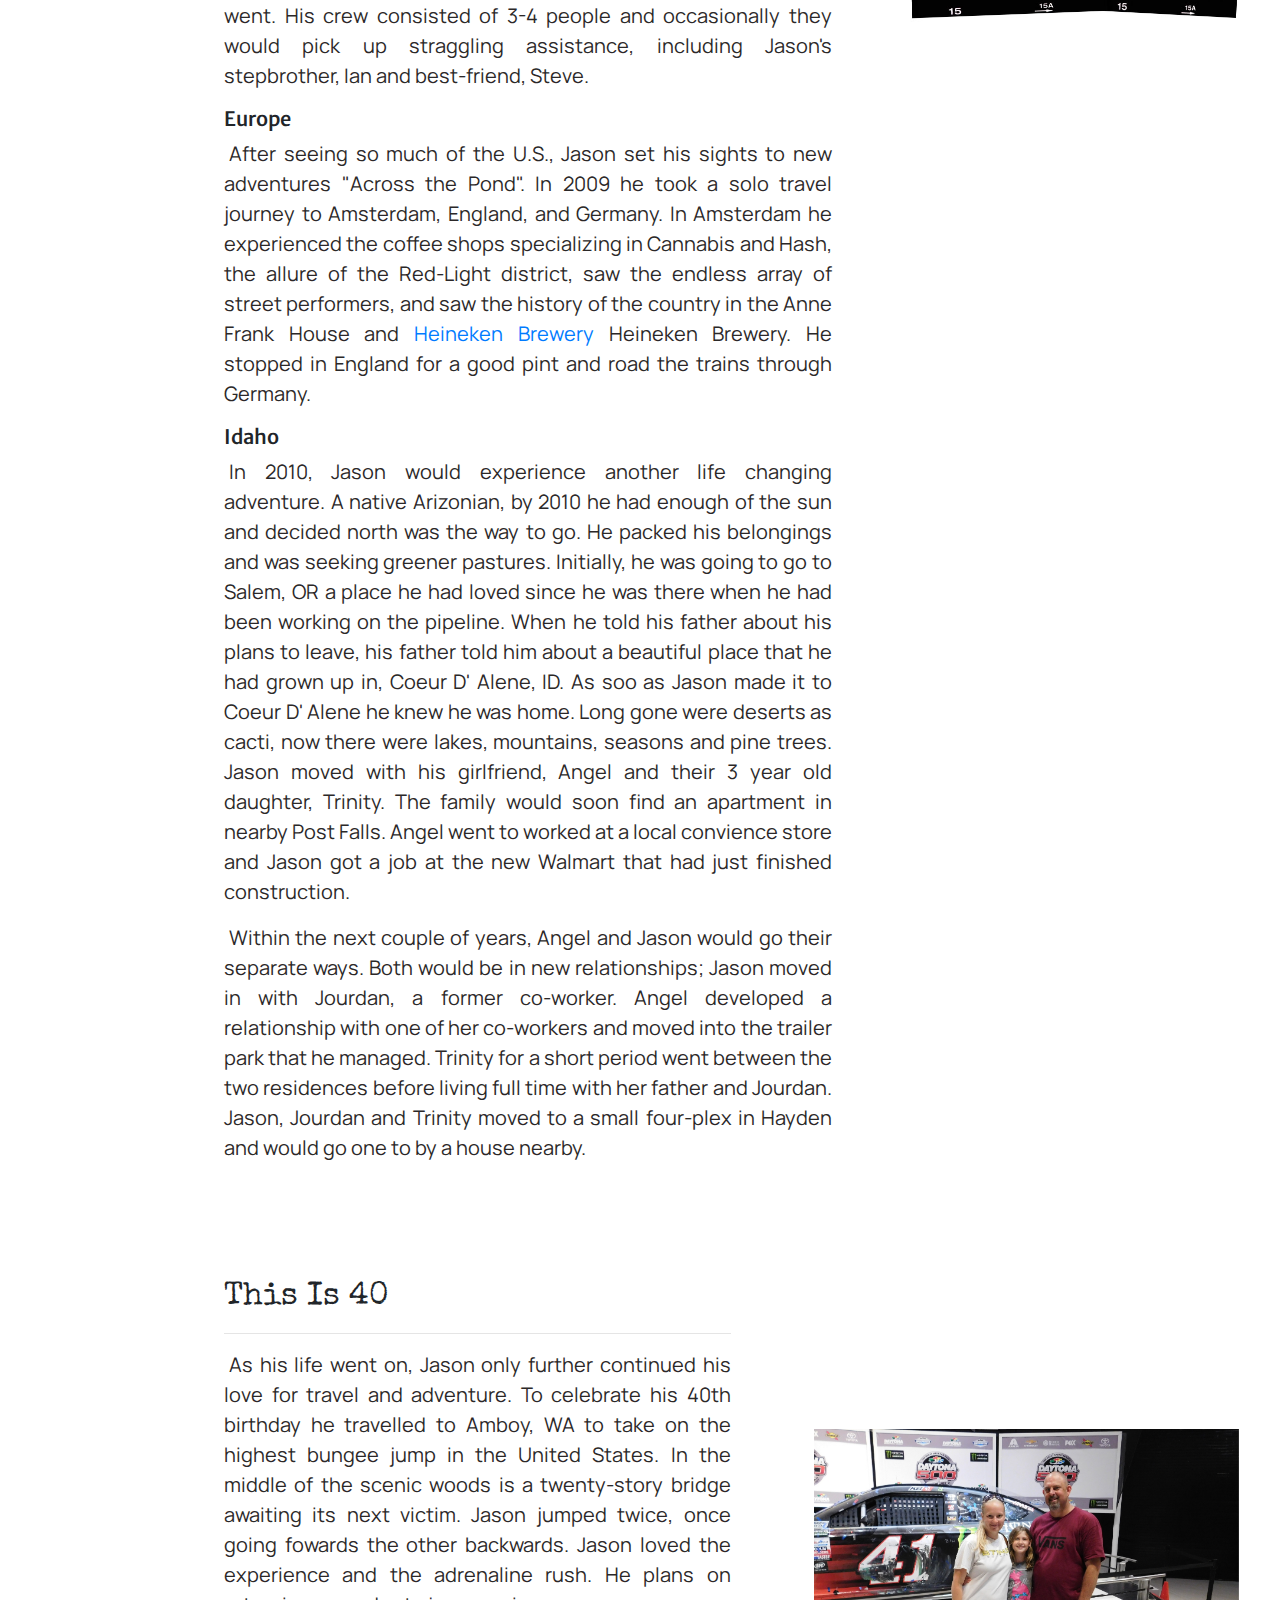
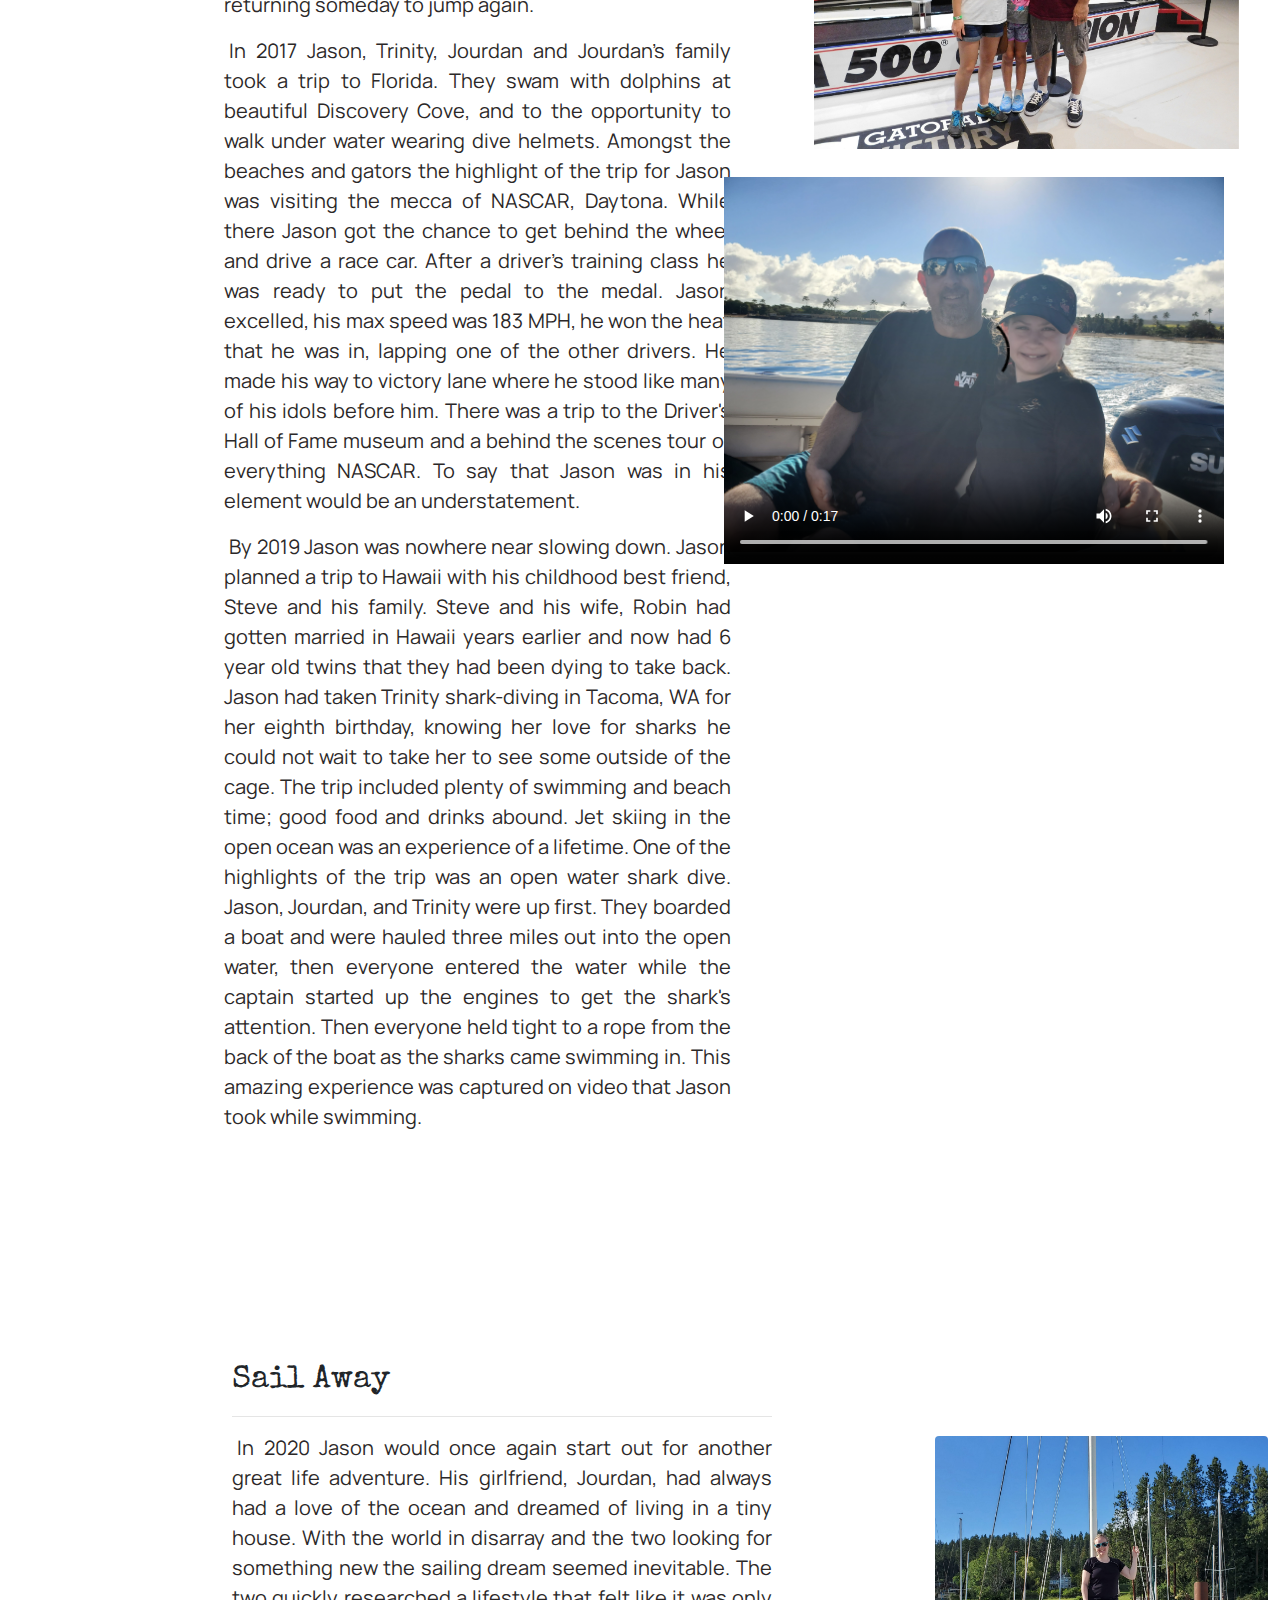
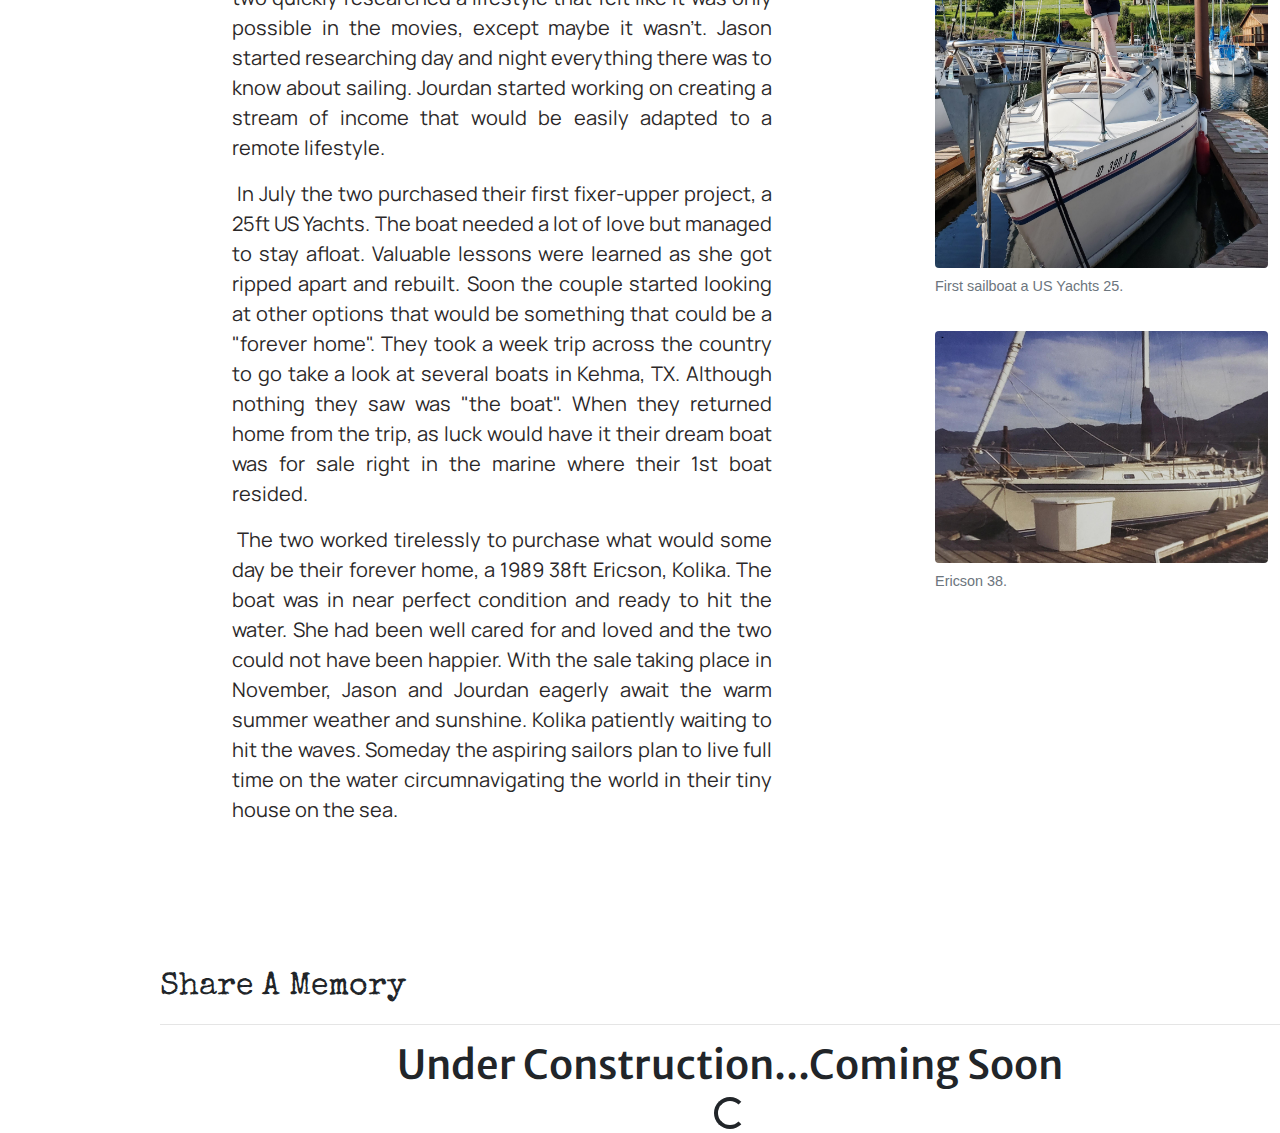
==== commit 8a055968: "photo spacing complete, hopefully" ====
--- a/index.html
+++ b/index.html
@@ -28,9 +28,9 @@
 <div class="sidenav">
   <a class="active nav" href="#header">Home</a>
   <a href="#earlyyears" class="nav">Early Years</a>
-  <a href="#fam" class="nav">Family</a>
+  <a href="#famlink" class="nav">Family</a>
   <a href="#adventure" class="nav">Adventures</a>
-  <a href="#forty" class="nav">This Is 40</a>
+  <a href="#thisisforty" class="nav">This Is 40</a>
   <a href="#sail" class="nav">Sail Away</a>
   <a href="#share" class="nav">Share A Memory</a>
 </div>
@@ -124,10 +124,10 @@
 <!-----------------------------------------------------------Family-------------------------------------------------->
 
  <div id="fam">
-  <div id="Family" class="container col-6 ">
-  
-
-  <h2 id="fam">Family</h2>
+  <div id="Family" class="container col-5 ">
+  
+
+  <h2 id="famlink">Family</h2>
 
   <hr/>
    
@@ -172,8 +172,8 @@
   
 
   <div>
-    <figure class="figure col-4" id="trinity">
-      <video src="goodtimes.mp4" poster="trinity.jpg" width="400" height="250" preload controls loop></video> 
+    <figure class="figure col-3" id="trinity">
+      <video src="goodtimes.mp4" poster="trinity.jpg" width="450" height="300" preload controls loop></video> 
   <figcaption class="figure-caption">Jason with Trinity.</figcaption>
     </figure>     
     </div>
@@ -182,78 +182,86 @@
     
 
 </div>
-
-<!-----------------------------------------------------------Adventures-------------------------------------------------->
+<!-------------------------------------------Adventure--------------------------------------------------------------------->
 <div id="mexico">
+
   <div id="Adventures" class="container col-6 ">
-  
-
-  <h2 id="adventure">Adventures</h2>
+
+
+ 
+
+ <h2 id="adventure">Adventures</h2>
+
+ <hr/>
+ <h3 class="footer2">Mexico</h3>
+
+ <p class="copy">
+   Always an adventurer at twenty-two years old Jason travelled to Igueala, Mexico with his friend Juan. Juan took Jason to his home town to 
+   celebrate in the Catholic ritual of <a href="https://theculturetrip.com/north-america/mexico/articles/5-unique-ways-easter-is-celebrated-in-mexico/">self-flagellation</a>. Through the ritual Juan would hit his back with a whip that had nails attached; as the nails
+   would get stuck for Juan he would fall down, Jason would lift him back up and the ritual would continue through town. This continued for twenty-four
+   hours. After the ritual there was feasting and celebrating. The small town had never seen anyone like Jason, the culture there being very poor,
+   he received several offers of marriage from locals looking to marry their daughters to the, "wealthy American".
+ </p>
+
+ <h3 class="footer2">Across the U.S.</h3>
+
+
+
+ <p class="copy">
+   The next great travel adventure that Jason would undertake would be his great "walkabout". Jason got a job with the pipeline and undertook a 3 year long adventure. In total he would travel over
+    (MILES) and make his way from El Paso, TX to Tacoma, WA. Everyday he would wake up and start walking measuring as he went. His crew consisted of 3-4 people and occasionally they would pick up straggling assistance, 
+   including Jason's stepbrother, Ian and best-friend, Steve.
+ </p>
+
+ <h3 class="footer2">Europe</h3>
+
+ <p class="copy">
+   After seeing so much of the U.S., Jason set his sights to new adventures "Across the Pond". In 2009 he took a solo travel journey
+   to Amsterdam, England, and Germany. In Amsterdam he experienced the coffee shops specializing in Cannabis and Hash, the allure of the Red-Light district,
+   saw the endless array of street performers, and saw the history of the country in the Anne Frank House and <a href=https://www.heinekenexperience.com/en/about-the-experience>Heineken Brewery </a>Heineken Brewery. He stopped in England for a good pint and 
+   road the trains through Germany.
+ </p>
+
+ <h3 class="footer2">Idaho</h3>
+
+ <p class="copy">
+   In 2010, Jason would experience another life changing adventure. A native Arizonian, by 2010 he had enough of the sun and decided north was the way to go.
+   He packed his belongings and was seeking greener pastures. Initially, he was going to go to Salem, OR a place he had loved since he was there when he had been
+   working on the pipeline. When he told his father about his plans to leave, his father told him about a beautiful place that he had grown up in, Coeur D' Alene, ID.
+   As soo as Jason made it to Coeur D' Alene he knew he was home. Long gone were deserts as cacti, now there were lakes, mountains, seasons and pine trees.
+   Jason moved with his girlfriend, Angel and their 3 year old daughter, Trinity. The family would soon find an apartment in nearby Post Falls. Angel went to worked
+   at a local convience store and Jason got a job at the new Walmart that had just finished construction.  
+ </p>
+
+
+ <p class="copy">
+   Within the next couple of years, Angel and Jason would go their separate ways. Both would be in new relationships; Jason moved in with Jourdan, a former co-worker. Angel
+   developed a relationship with one of her co-workers and moved into the trailer park that he managed. Trinity for a short period went between the two residences before living
+   full time with her father and Jourdan. Jason, Jourdan and Trinity moved to a small four-plex in Hayden and would go one to by a house nearby. 
+ </p>
+</div>
+
+<div id="JasonAdv" class="col-4"> <!--Adventures Media-->
+ <img src="fs3.jpg" class="figure-img img-fluid rounded" alt="Mexico"/>
+
+</div>
+
+
+</div>
+
+
+<!-----------------------------------------------------------This Is 40-------------------------------------------------->
+
+<div id="thisis">
+
+  
+  <div id="Forty" class="container col-5 ">
+  
+
+  <h2 id="thisisforty">This Is 40</h2>
 
   <hr/>
-  <h3 class="footer2">Mexico</h3>
-
-  <p class="copy">
-    Always an adventurer at twenty-two years old Jason travelled to Igueala, Mexico with his friend Juan. Juan took Jason to his home town to 
-    celebrate in the Catholic ritual of <a href="https://theculturetrip.com/north-america/mexico/articles/5-unique-ways-easter-is-celebrated-in-mexico/">self-flagellation</a>. Through the ritual Juan would hit his back with a whip that had nails attached; as the nails
-    would get stuck for Juan he would fall down, Jason would lift him back up and the ritual would continue through town. This continued for twenty-four
-    hours. After the ritual there was feasting and celebrating. The small town had never seen anyone like Jason, the culture there being very poor,
-    he received several offers of marriage from locals looking to marry their daughters to the, "wealthy American".
-  </p>
-
-  <h3 class="footer2">Across the U.S.</h3>
-
-
-
-  <p class="copy">
-    The next great travel adventure that Jason would undertake would be his great "walkabout". Jason got a job with the pipeline and undertook a 3 year long adventure. In total he would travel over
-     (MILES) and make his way from El Paso, TX to Tacoma, WA. Everyday he would wake up and start walking measuring as he went. His crew consisted of 3-4 people and occasionally they would pick up straggling assistance, 
-    including Jason's stepbrother, Ian and best-friend, Steve.
-  </p>
-
-  <h3 class="footer2">Europe</h3>
-
-  <p class="copy">
-    After seeing so much of the U.S., Jason set his sights to new adventures "Across the Pond". In 2009 he took a solo travel journey
-    to Amsterdam, England, and Germany. In Amsterdam he experienced the coffee shops specializing in Cannabis and Hash, the allure of the Red-Light district,
-    saw the endless array of street performers, and saw the history of the country in the Anne Frank House and <a href=https://www.heinekenexperience.com/en/about-the-experience>Heineken Brewery </a>Heineken Brewery. He stopped in England for a good pint and 
-    road the trains through Germany.
-  </p>
-
-  <h3 class="footer2">Idaho</h3>
-
-  <p class="copy">
-    In 2010, Jason would experience another life changing adventure. A native Arizonian, by 2010 he had enough of the sun and decided north was the way to go.
-    He packed his belongings and was seeking greener pastures. Initially, he was going to go to Salem, OR a place he had loved since he was there when he had been
-    working on the pipeline. When he told his father about his plans to leave, his father told him about a beautiful place that he had grown up in, Coeur D' Alene, ID.
-    As soo as Jason made it to Coeur D' Alene he knew he was home. Long gone were deserts as cacti, now there were lakes, mountains, seasons and pine trees.
-    Jason moved with his girlfriend, Angel and their 3 year old daughter, Trinity. The family would soon find an apartment in nearby Post Falls. Angel went to worked
-    at a local convience store and Jason got a job at the new Walmart that had just finished construction.  
-  </p>
-
-
-  <p class="copy">
-    Within the next couple of years, Angel and Jason would go their separate ways. Both would be in new relationships; Jason moved in with Jourdan, a former co-worker. Angel
-    developed a relationship with one of her co-workers and moved into the trailer park that he managed. Trinity for a short period went between the two residences before living
-    full time with her father and Jourdan. Jason, Jourdan and Trinity moved to a small four-plex in Hayden and would go one to by a house nearby. 
-  </p>
-</div>
-
-<div id="JasonAdv" class="container col-4"> <!--Adventures Media-->
-    <img src="fs3.jpg" class="figure-img img-fluid rounded" alt="Mexico"/>
    
-</div>
-</div>
-
-<!-----------------------------------------------------------This is 40-------------------------------------------------->
-
-  <div id="Thisis" class="container col-6 ">
-  
-
-  <h2 id="forty">This Is 40</h2>
-
-  <hr/>
-
   <p class="copy">
     As his life went on, Jason only further continued his love for travel and adventure. To celebrate his 40th birthday he travelled to Amboy, WA to take on the highest bungee jump in
     the United States. In the middle of the scenic woods is a twenty-story bridge awaiting its next victim. Jason jumped twice, once going fowards the other backwards. Jason loved
@@ -276,34 +284,45 @@
     years earlier and now had 6 year old twins that they had been dying to take back. Jason had taken Trinity shark-diving in Tacoma, WA for her eighth birthday, knowing her love for sharks
     he could not wait to take her to see some outside of the cage. The trip included plenty of swimming and beach time; good food and drinks abound. Jet skiing in the open ocean was an experience 
     of a lifetime. One of the highlights of the trip was an open water shark dive. Jason, Jourdan, and Trinity were up first. They boarded a boat and were hauled three miles out into the open water, 
-    then everyone entered the water while the captain started up the engines to get the sharks attention. Then everyone held tight to a rope from the back of the boat as the sharks came swimming in.
+    then everyone entered the water while the captain started up the engines to get the shark's attention. Then everyone held tight to a rope from the back of the boat as the sharks came swimming in.
     This amazing experience was captured on video that Jason took while swimming.
   </p>
 
-  </div>
-
-  <div id="carousel" class="container col-3 carousel slide col-3" data-ride="carousel">
-    <div class="carousel-inner">
-      <div class="carousel-item active">
-          <img src="hallof.JPG" class="d-block w-100" alt="...">
+ 
+  </div>
+
+  <!--Forty Media-->
+
+  <div id="thisisphoto" class="container col-4"> 
+
+    <div id="carousel"  data-ride="carousel">
+      <div class="carousel-inner">
+        <div class="carousel-item active">
+            <img src="hallof.JPG" class="d-block w-100" alt="...">
+        </div>
+        <div class="carousel-item">
+          <img src="cars.JPG" class="d-block w-100" alt="...">
+        </div>
+        <div class="carousel-item">
+          <img src="dolphine.jpg" class="d-block w-100" alt="...">
+        </div>
       </div>
-      <div class="carousel-item">
-        <img src="cars.JPG" class="d-block w-100" alt="...">
-      </div>
-      <div class="carousel-item">
-        <img src="dolphine.jpg" class="d-block w-100" alt="...">
-      </div>
-    </div>
- 
-
-  <div id="shark" class="container col-3">
-
-    <figure class="figure">
-      <video src="sharkvideo.mp4"class="video" poster="shark1.jpg" width="300" height="300" preload controls loop> </video>
-      <figcaption class="figure-caption"></figcaption>
-    </figure>
-  </div>
-</div>
+   
+  
+    <div id="shark">
+  
+      <figure class="figure">
+        <video src="sharkvideo.mp4"class="video" poster="shark1.jpg" width="500" height="400" preload controls loop> </video>
+        <figcaption class="figure-caption"></figcaption>
+      </figure>
+    </div>
+  
+    </div>
+    </div>
+    
+
+</div>
+
 
 <!-----------------------------------------------------------Sail Away-------------------------------------------------->
 
@@ -324,7 +343,7 @@
 
   </div>
 
-  <div class="col-6"> 
+  <div id ="sailtxt" class="col-6"> 
     <h2>Sail Away</h2>
     <hr/>
 
@@ -364,7 +383,7 @@
 
 <div class="text-center">
   <div class="spinner-border" role="status">
-    <span class="visually-hidden">Loading...</span>
+    <span class="visually-hidden"></span>
   </div>
 </div>
 
--- a/test.css
+++ b/test.css
@@ -39,7 +39,7 @@
     text-align:left;
     float:left;
     margin-left: 160px;
-    padding: 0px 10px;
+    padding: 0px;
 }
 
 
@@ -63,18 +63,12 @@
 
 #JasonAdv {
     margin-top:15%;
-}
-
-#carousel {
-    margin-top:10%;
-
-}
-
-
-#shark{
-    margin-top:10%;
-}
-#years, #fam, #Adventures, #Thisis, #sail {
+    float:right;
+    margin-left:-2%;
+    
+}
+
+#years, #family2, #Adventures, #Forty, #famlink, #sail {
     margin-top:100px;
 }
 
@@ -157,6 +151,7 @@
 #sailphotos {
      float:right;
      margin-top:15%;
+     margin-left:5%;
  }
 
 #under{
@@ -172,9 +167,11 @@
     margin-left:5%;    
 }
 
-#fam, #mexico {
-    margin-left:5%;
-}
+
+#mexico{
+    margin-left:5%;
+}
+
 #trinity{
     float:left;
     padding:0;
@@ -184,6 +181,40 @@
     margin-left:-2%;
 }
 
-
-
-
+#fam {
+    margin-left:5%;
+    margin-top:10%;
+}
+
+#thisis{
+    margin-left:5%;
+    margin-top:10%;
+
+}
+
+
+#thisisphoto {
+    float:right;
+    margin-top:190px;
+    margin-left:-10%;
+    
+}
+
+#carousel {
+    margin-top:15%;
+    margin-left: -15%;
+    padding:0;
+    margin-right:10%;
+}
+
+#shark {
+    margin-left:25%;
+    clear: both;
+}
+
+#sailtxt{
+    margin-left:5%;
+    margin-top:10%;
+}
+
+
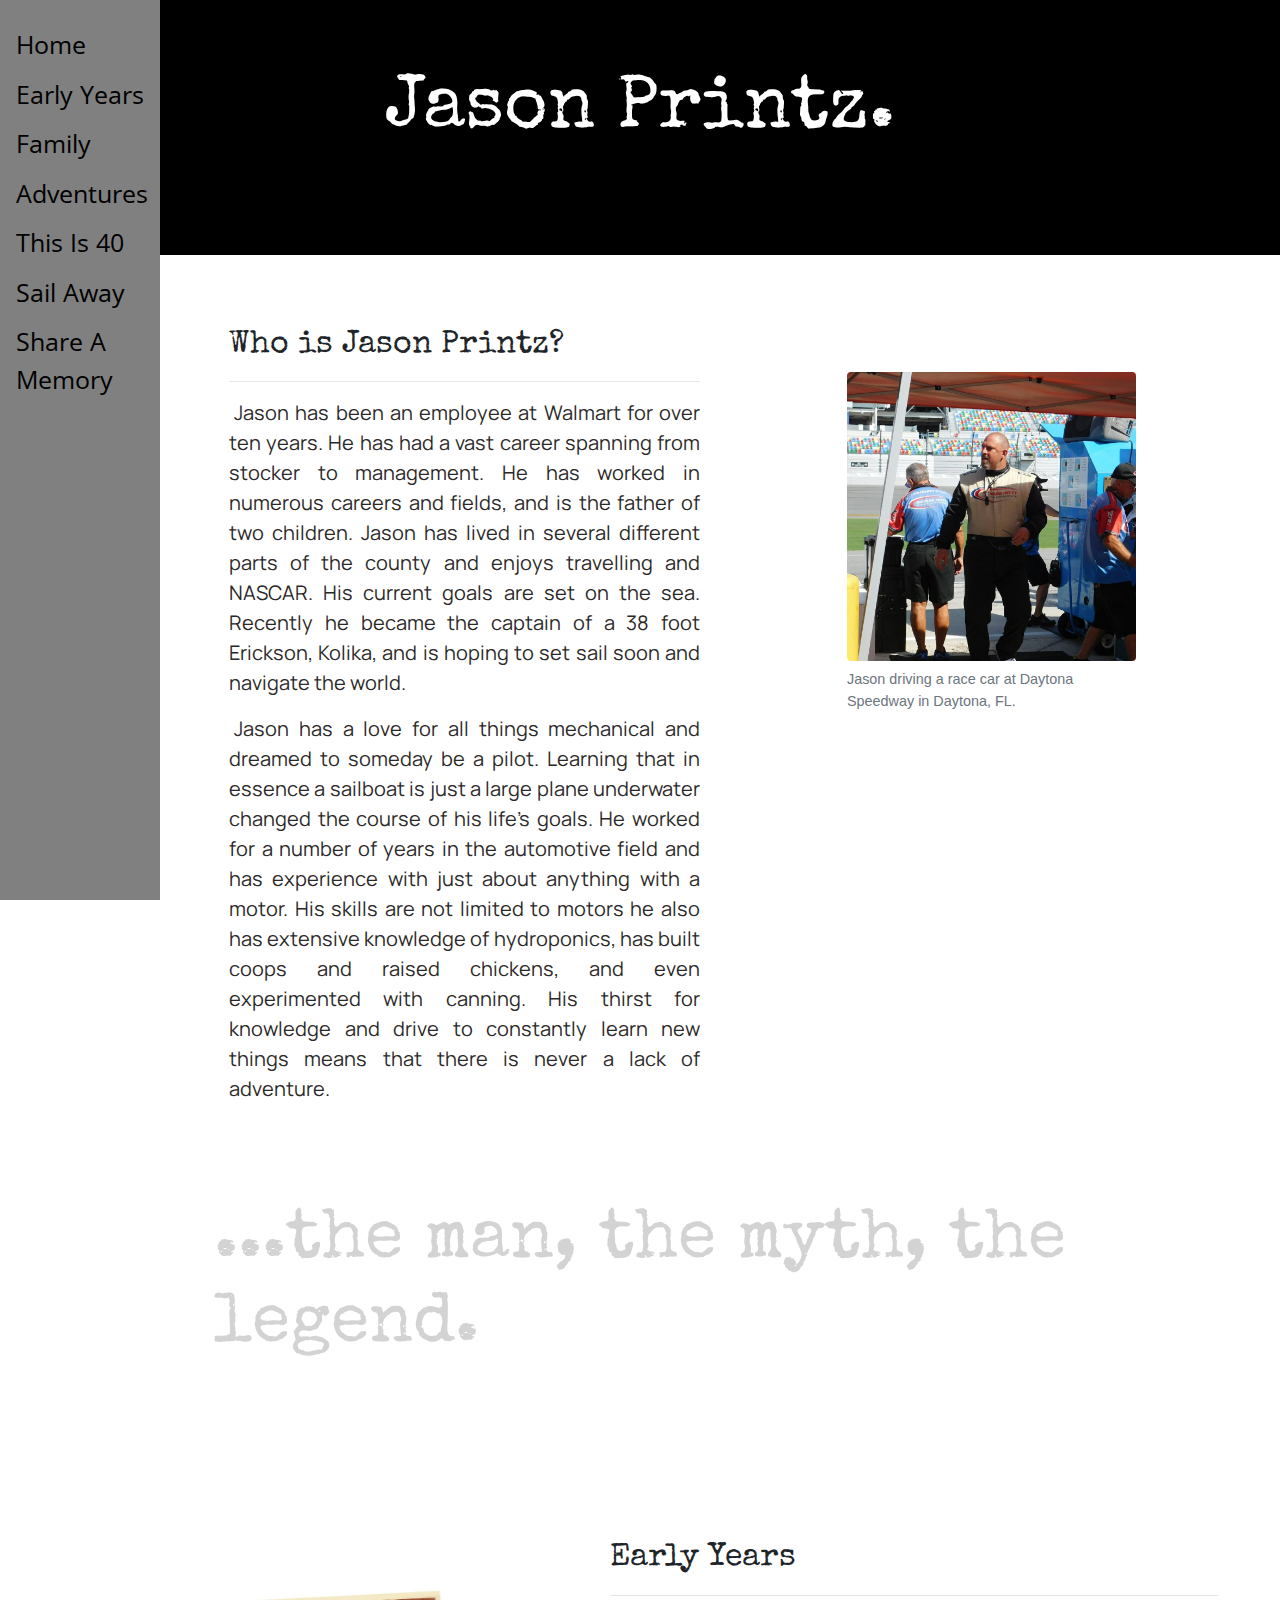
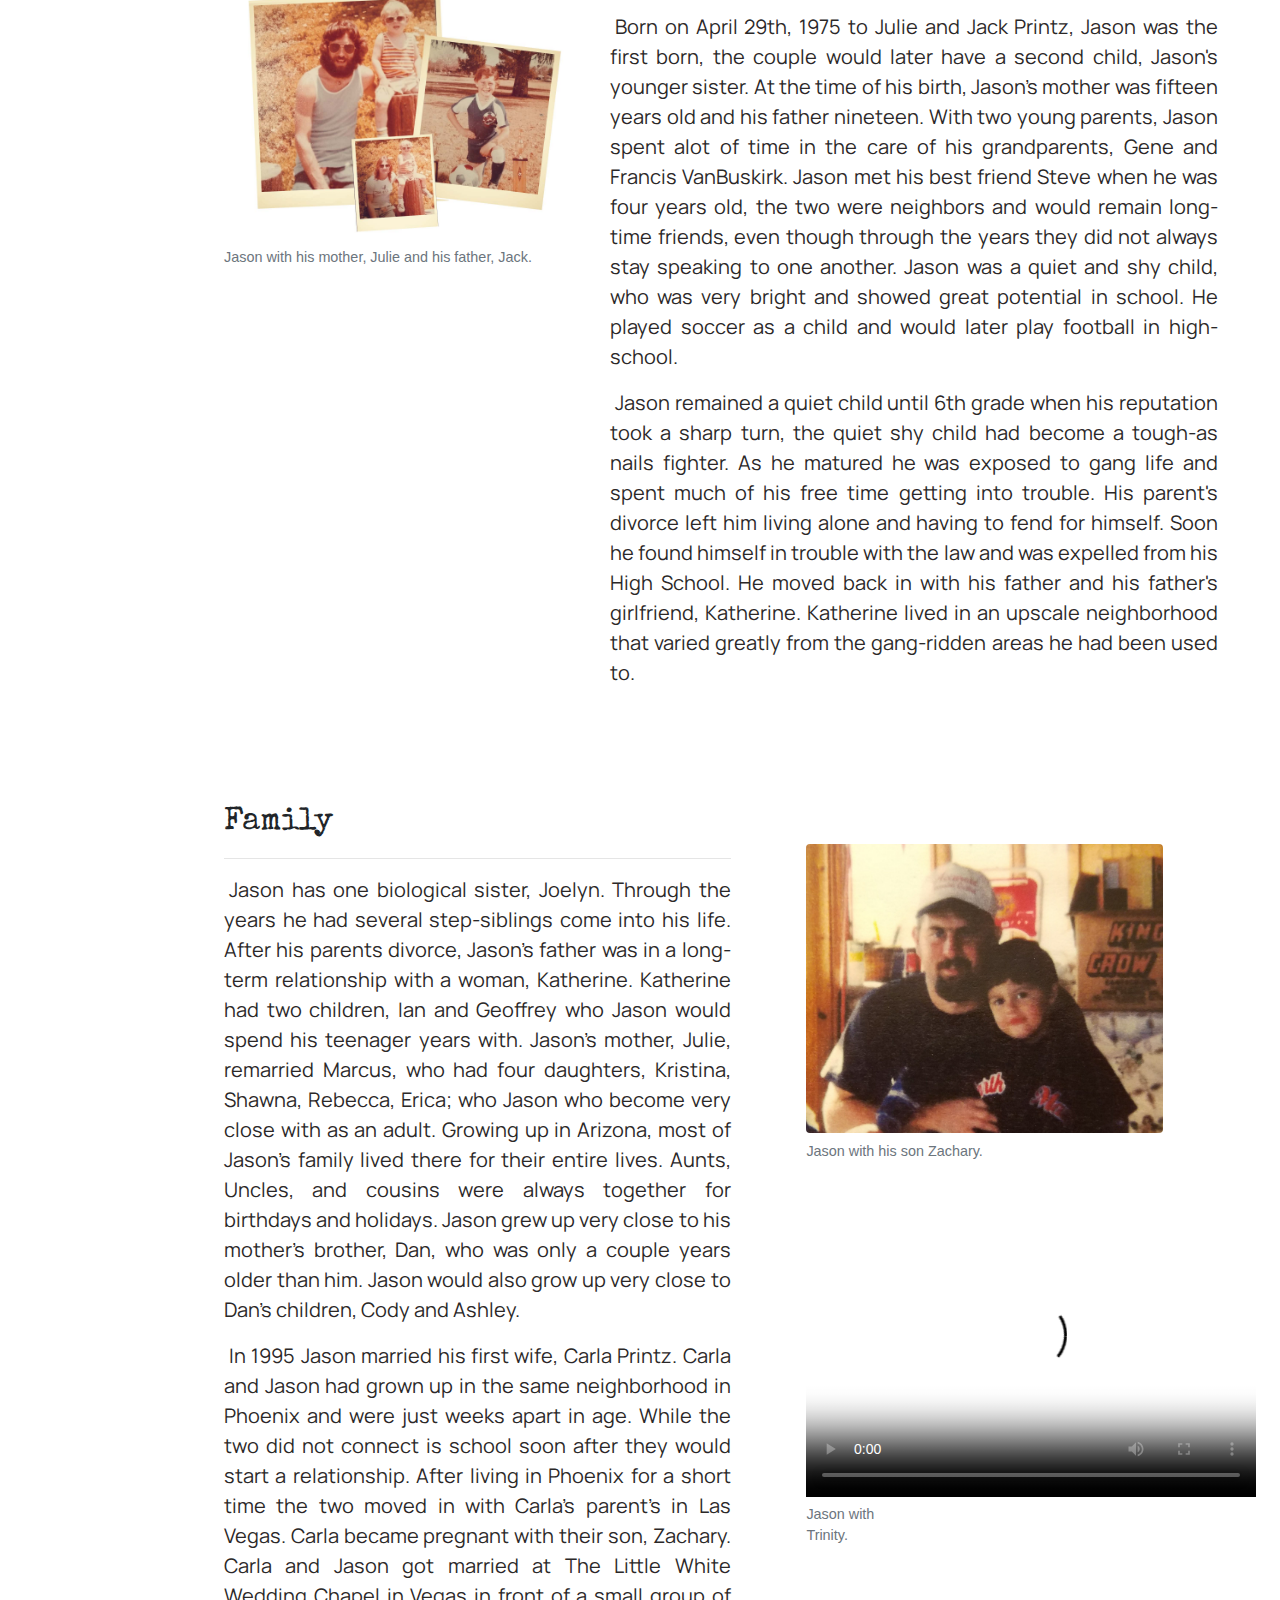
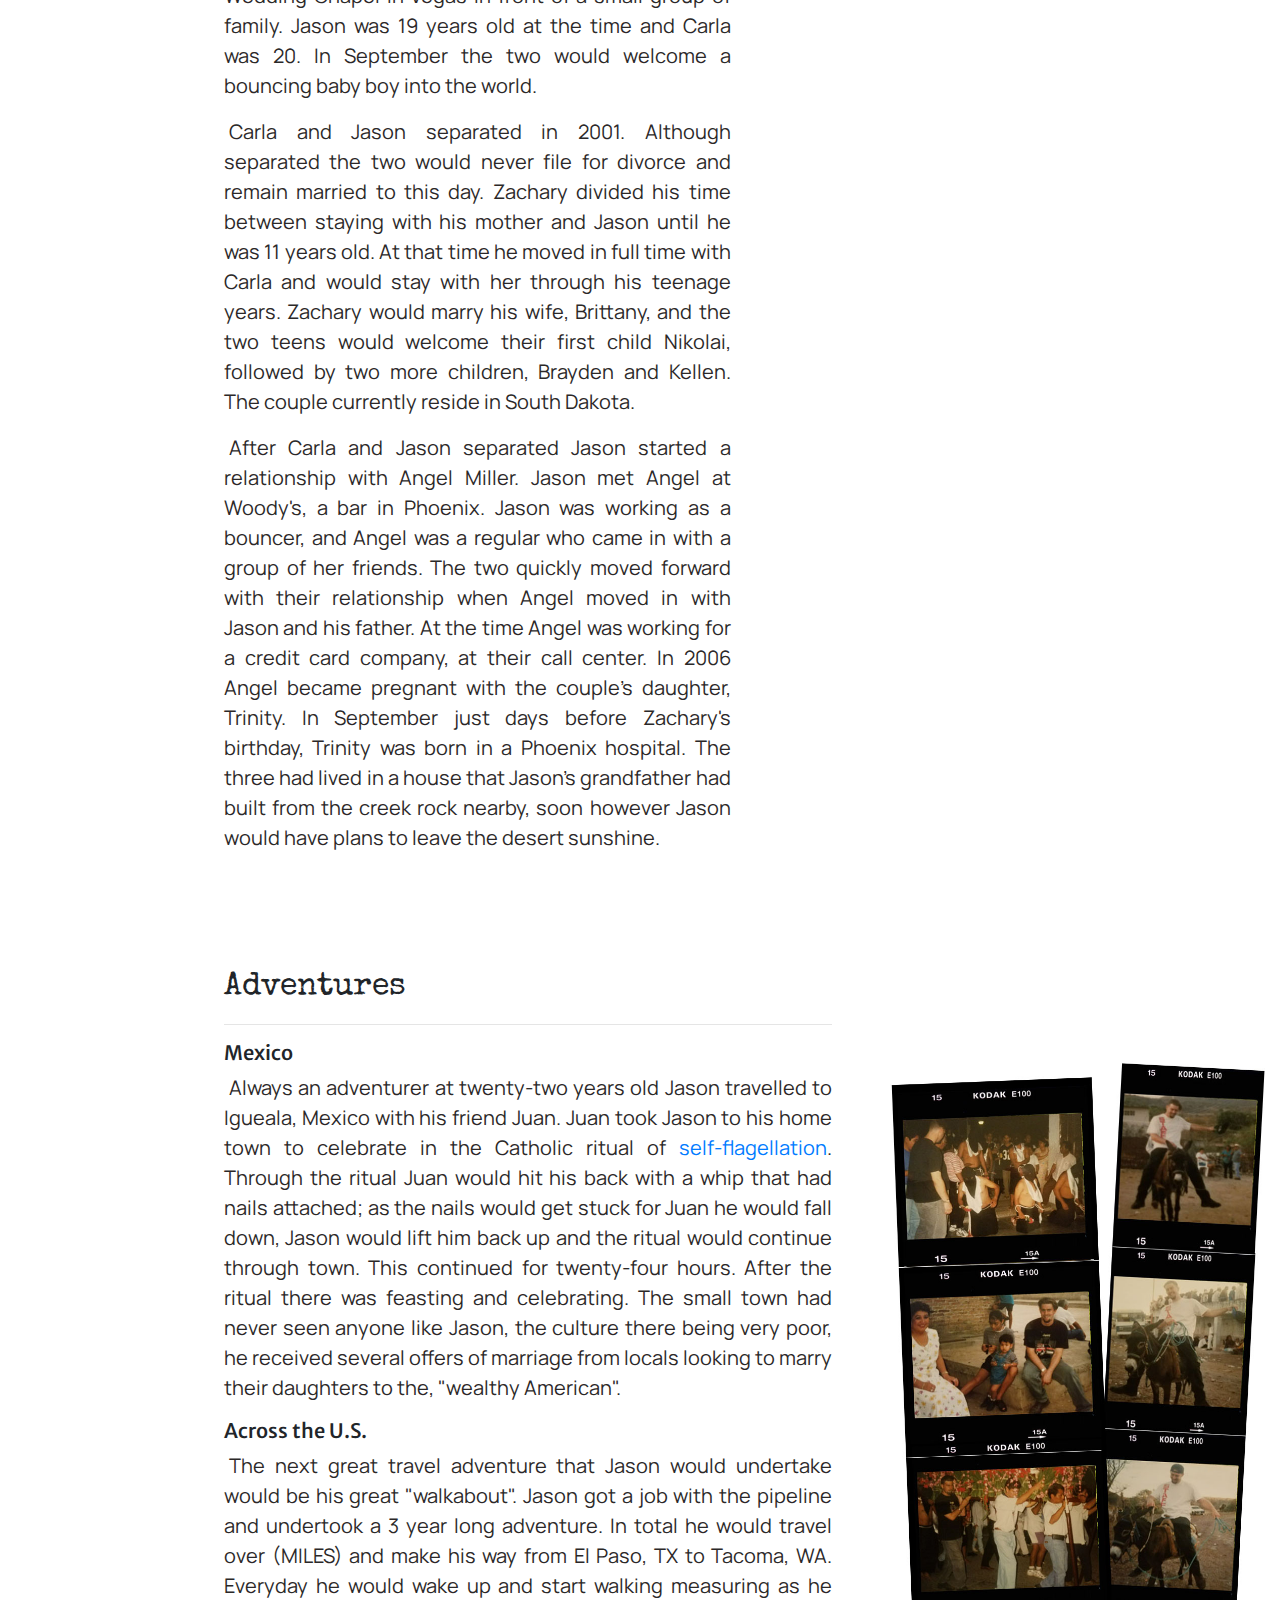
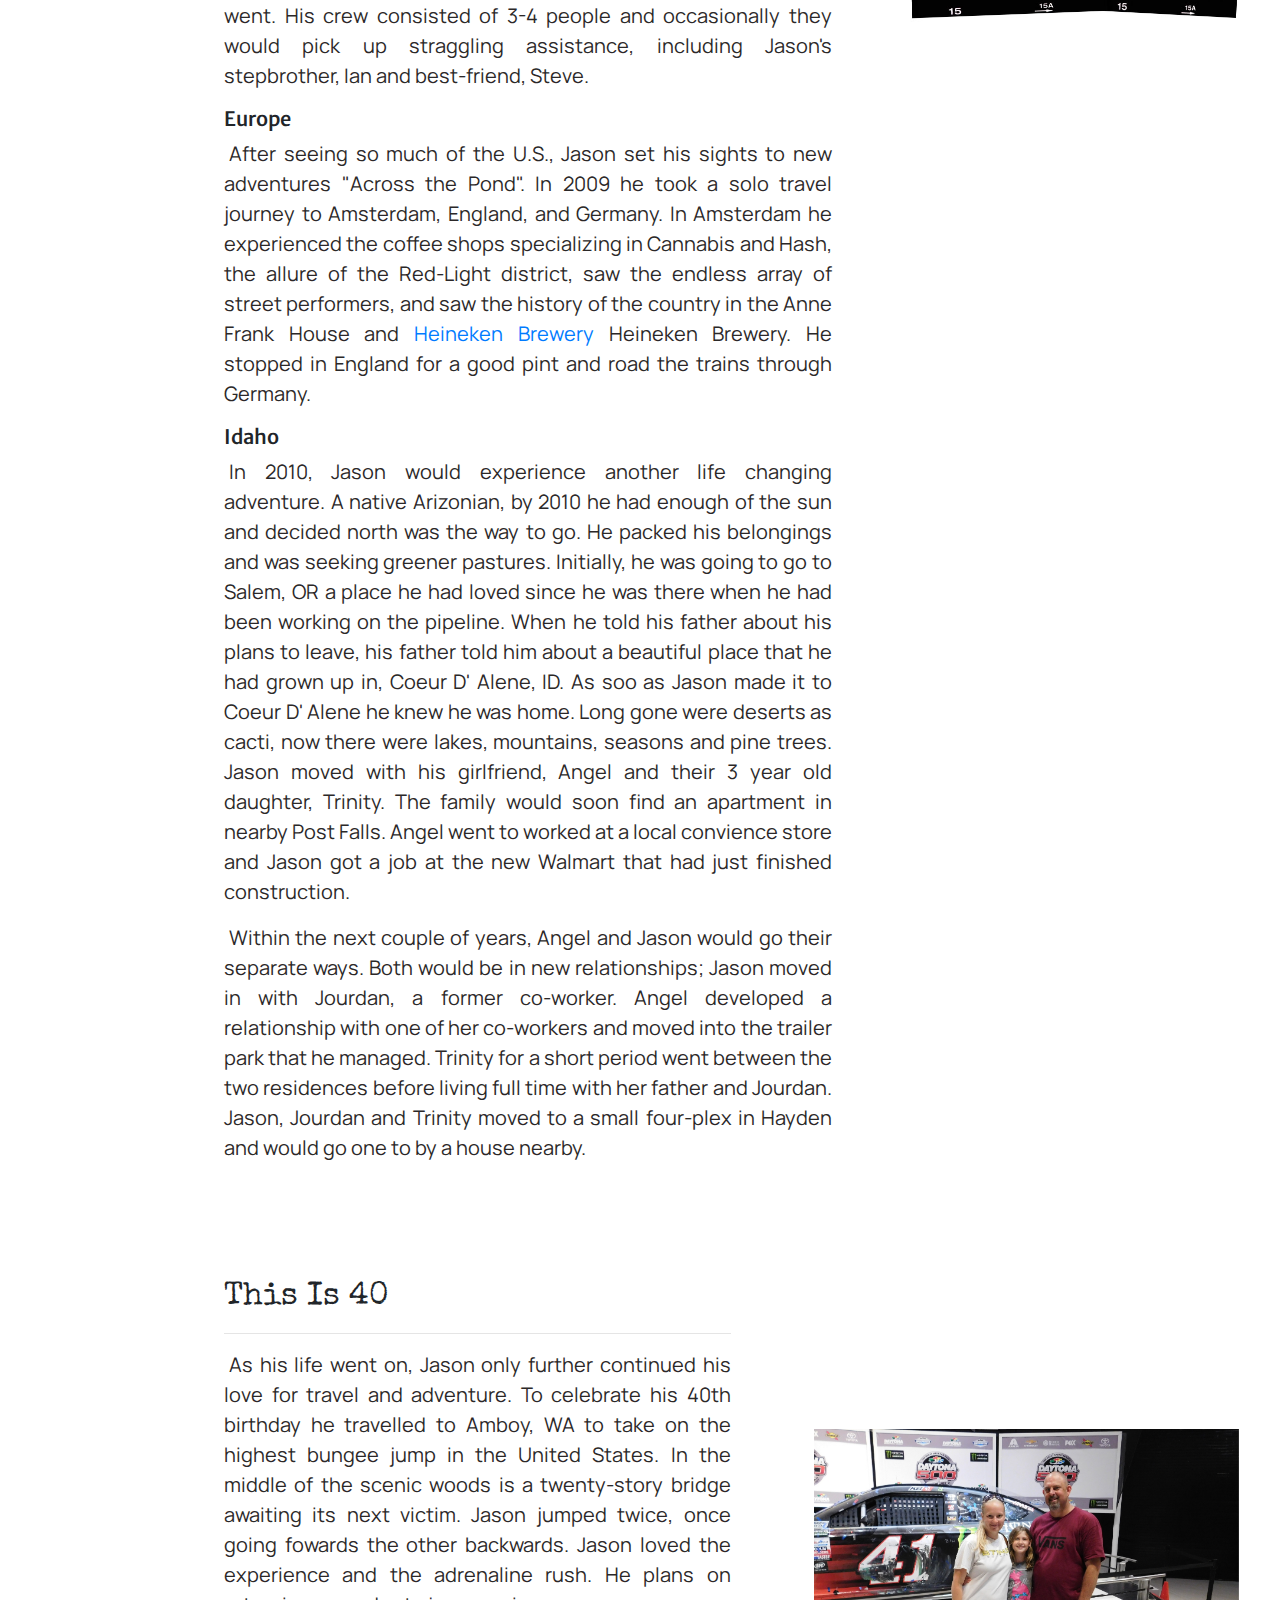
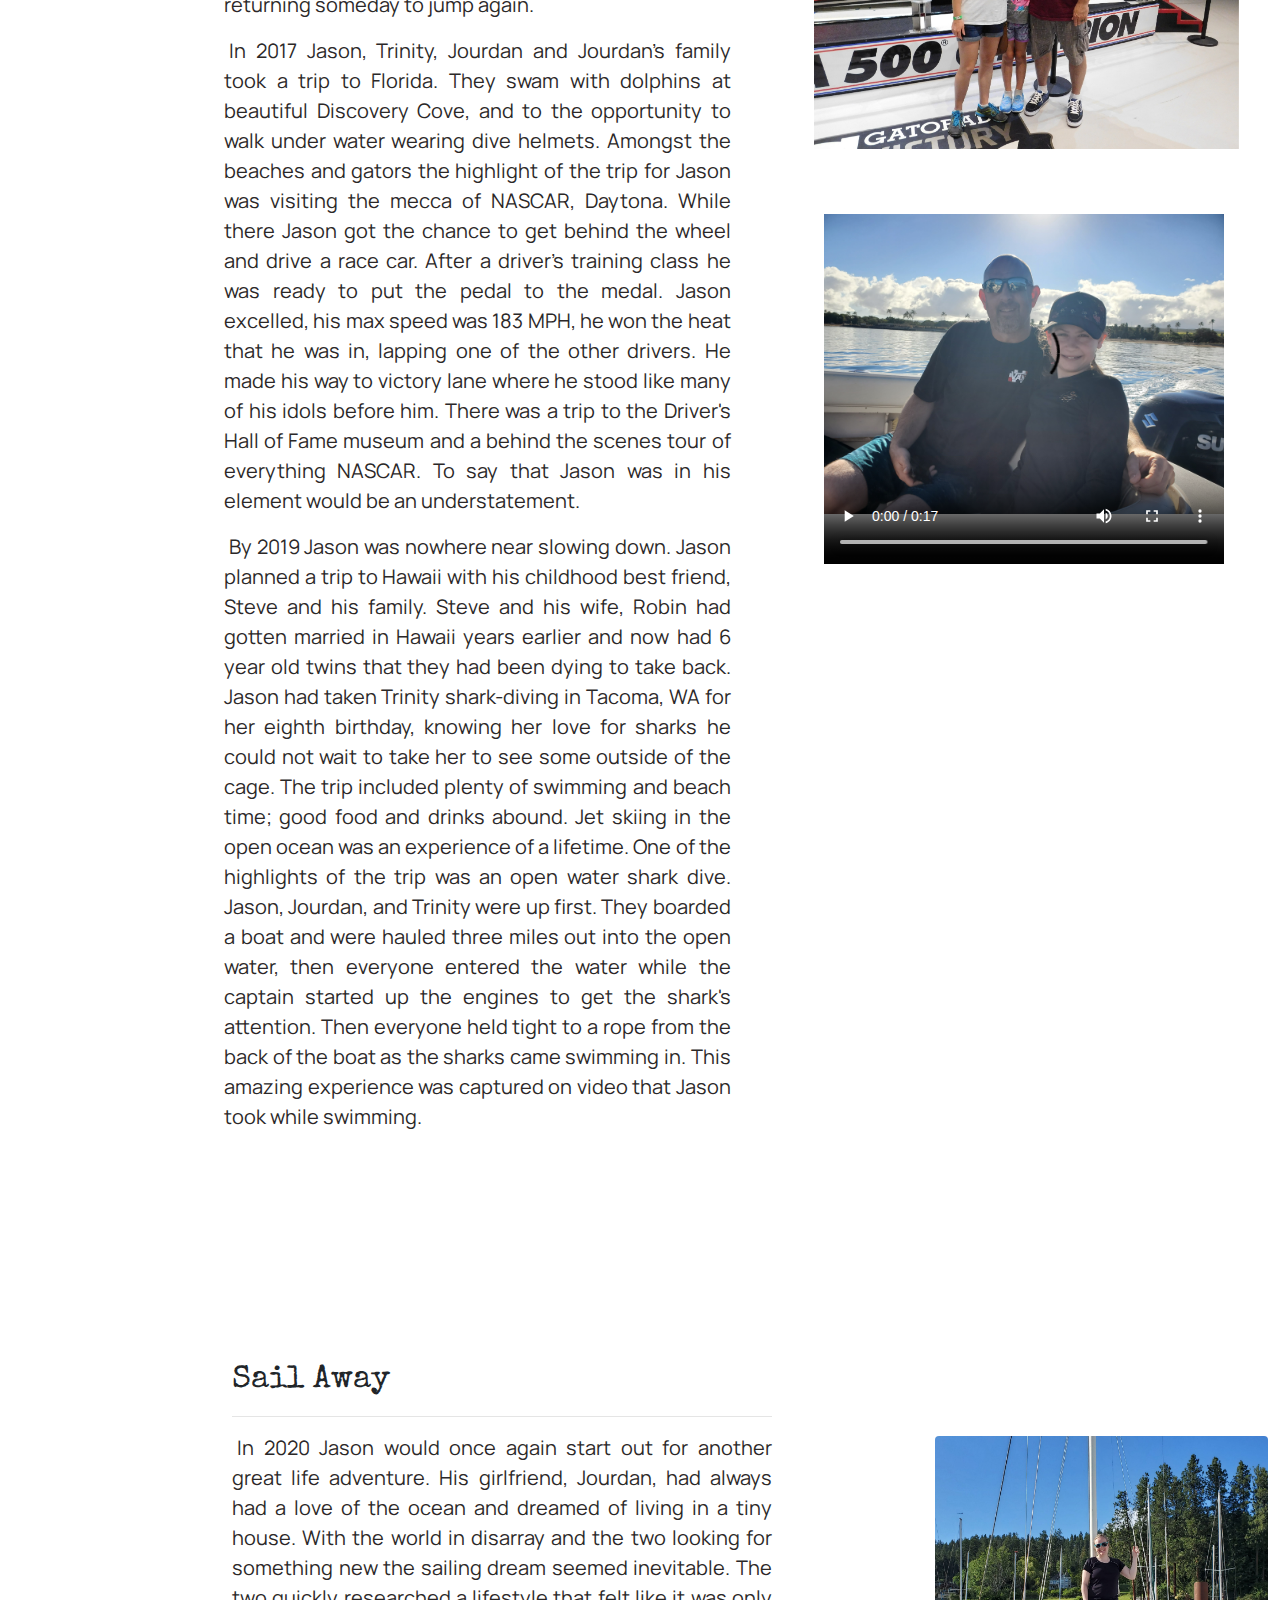
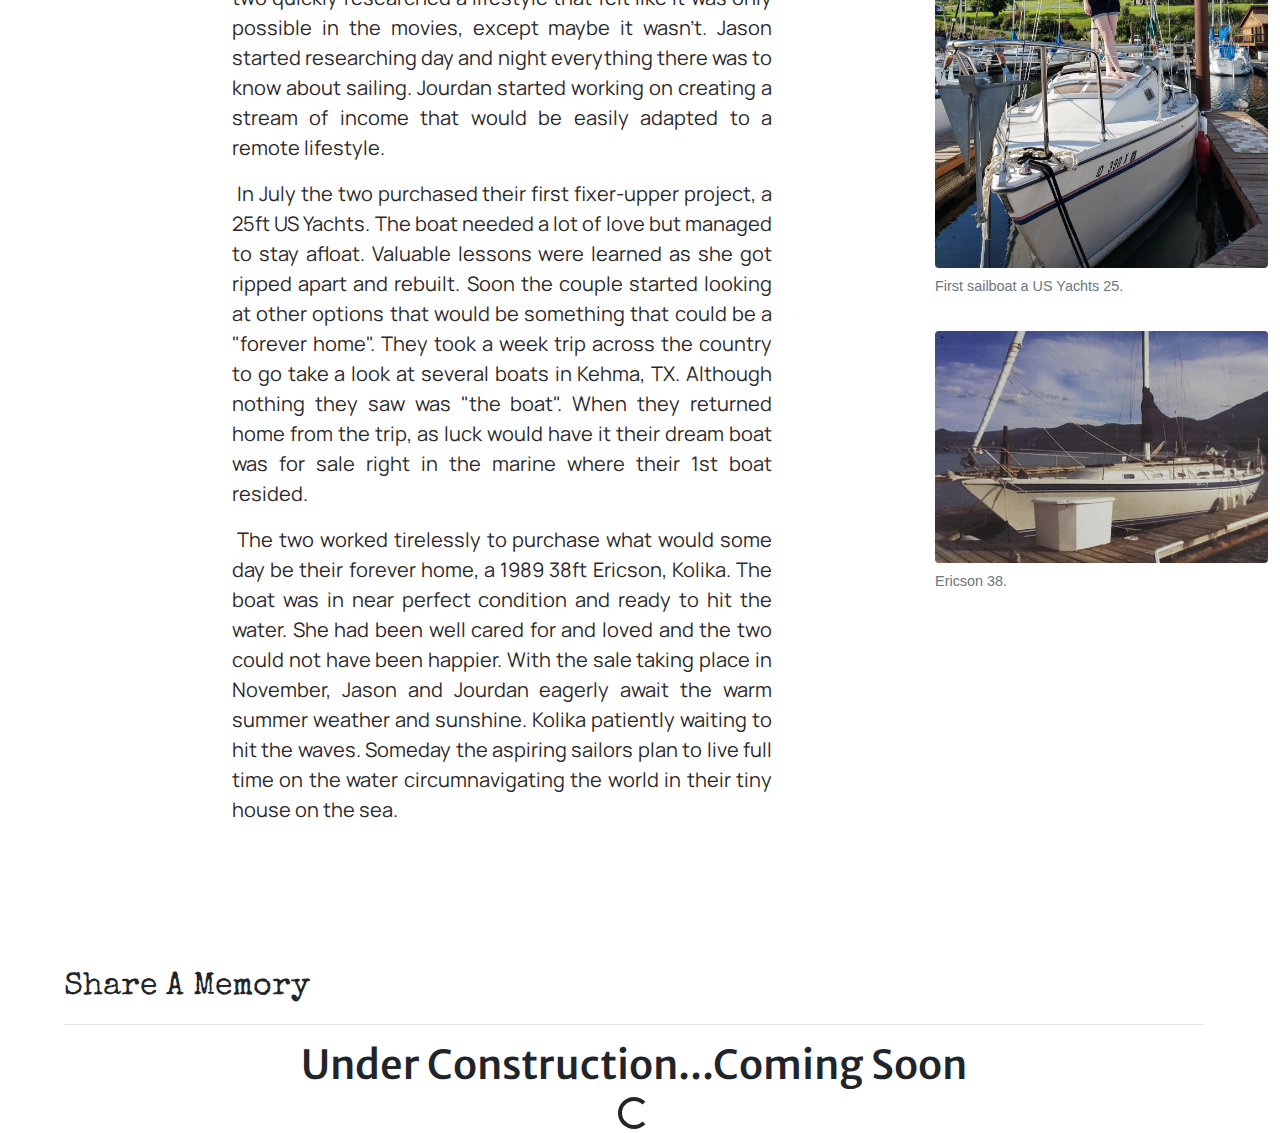
==== commit 35f70938: "Add files via upload" ====
--- a/index.html
+++ b/index.html
@@ -312,7 +312,7 @@
     <div id="shark">
   
       <figure class="figure">
-        <video src="sharkvideo.mp4"class="video" poster="shark1.jpg" width="500" height="400" preload controls loop> </video>
+        <video src="sharkvideo.mp4"class="video" poster="shark1.jpg" width="400" height="400" preload controls loop> </video>
         <figcaption class="figure-caption"></figcaption>
       </figure>
     </div>
--- a/test.css
+++ b/test.css
@@ -149,9 +149,11 @@
  }
 
 #sailphotos {
+    margin-left:-5%;
      float:right;
      margin-top:15%;
-     margin-left:5%;
+     
+     
  }
 
 #under{
@@ -217,4 +219,8 @@
     margin-top:10%;
 }
 
-
+#share {
+    margin-left:5%;
+    margin-top:10%;
+
+}
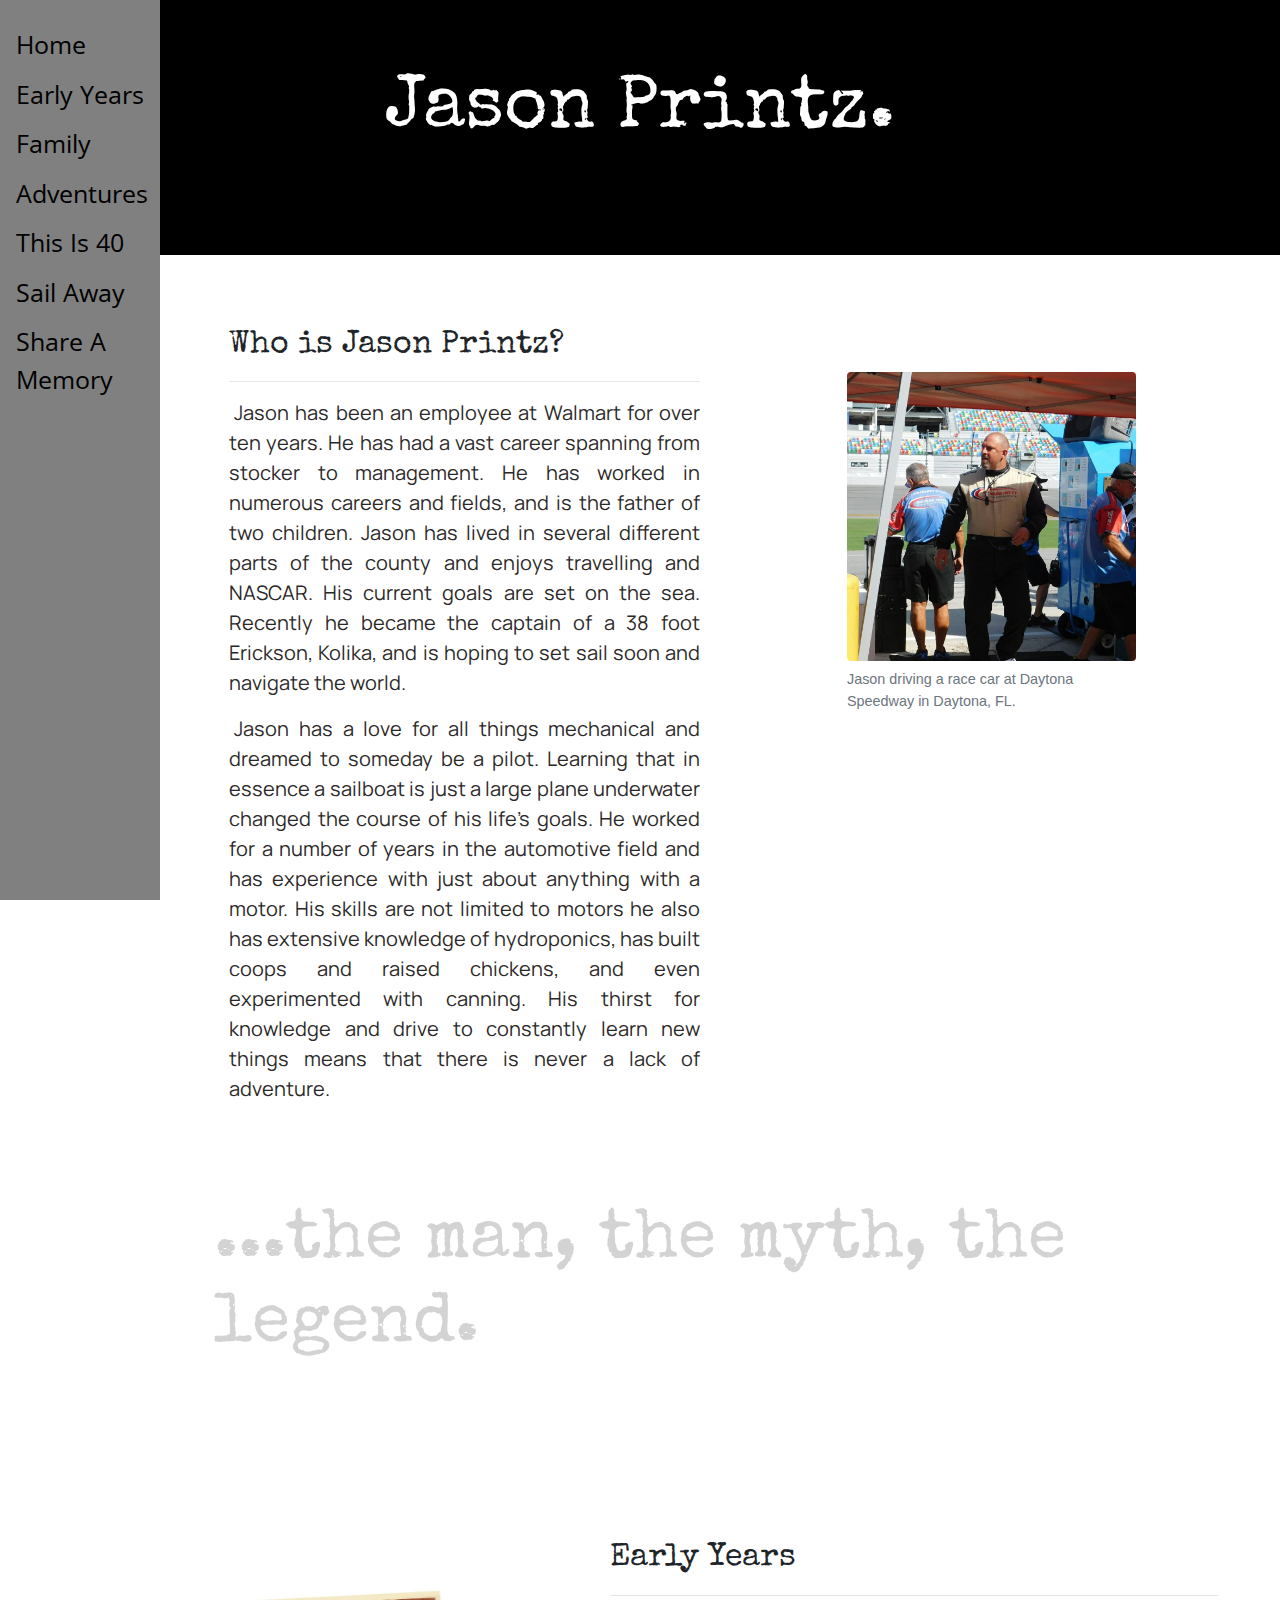
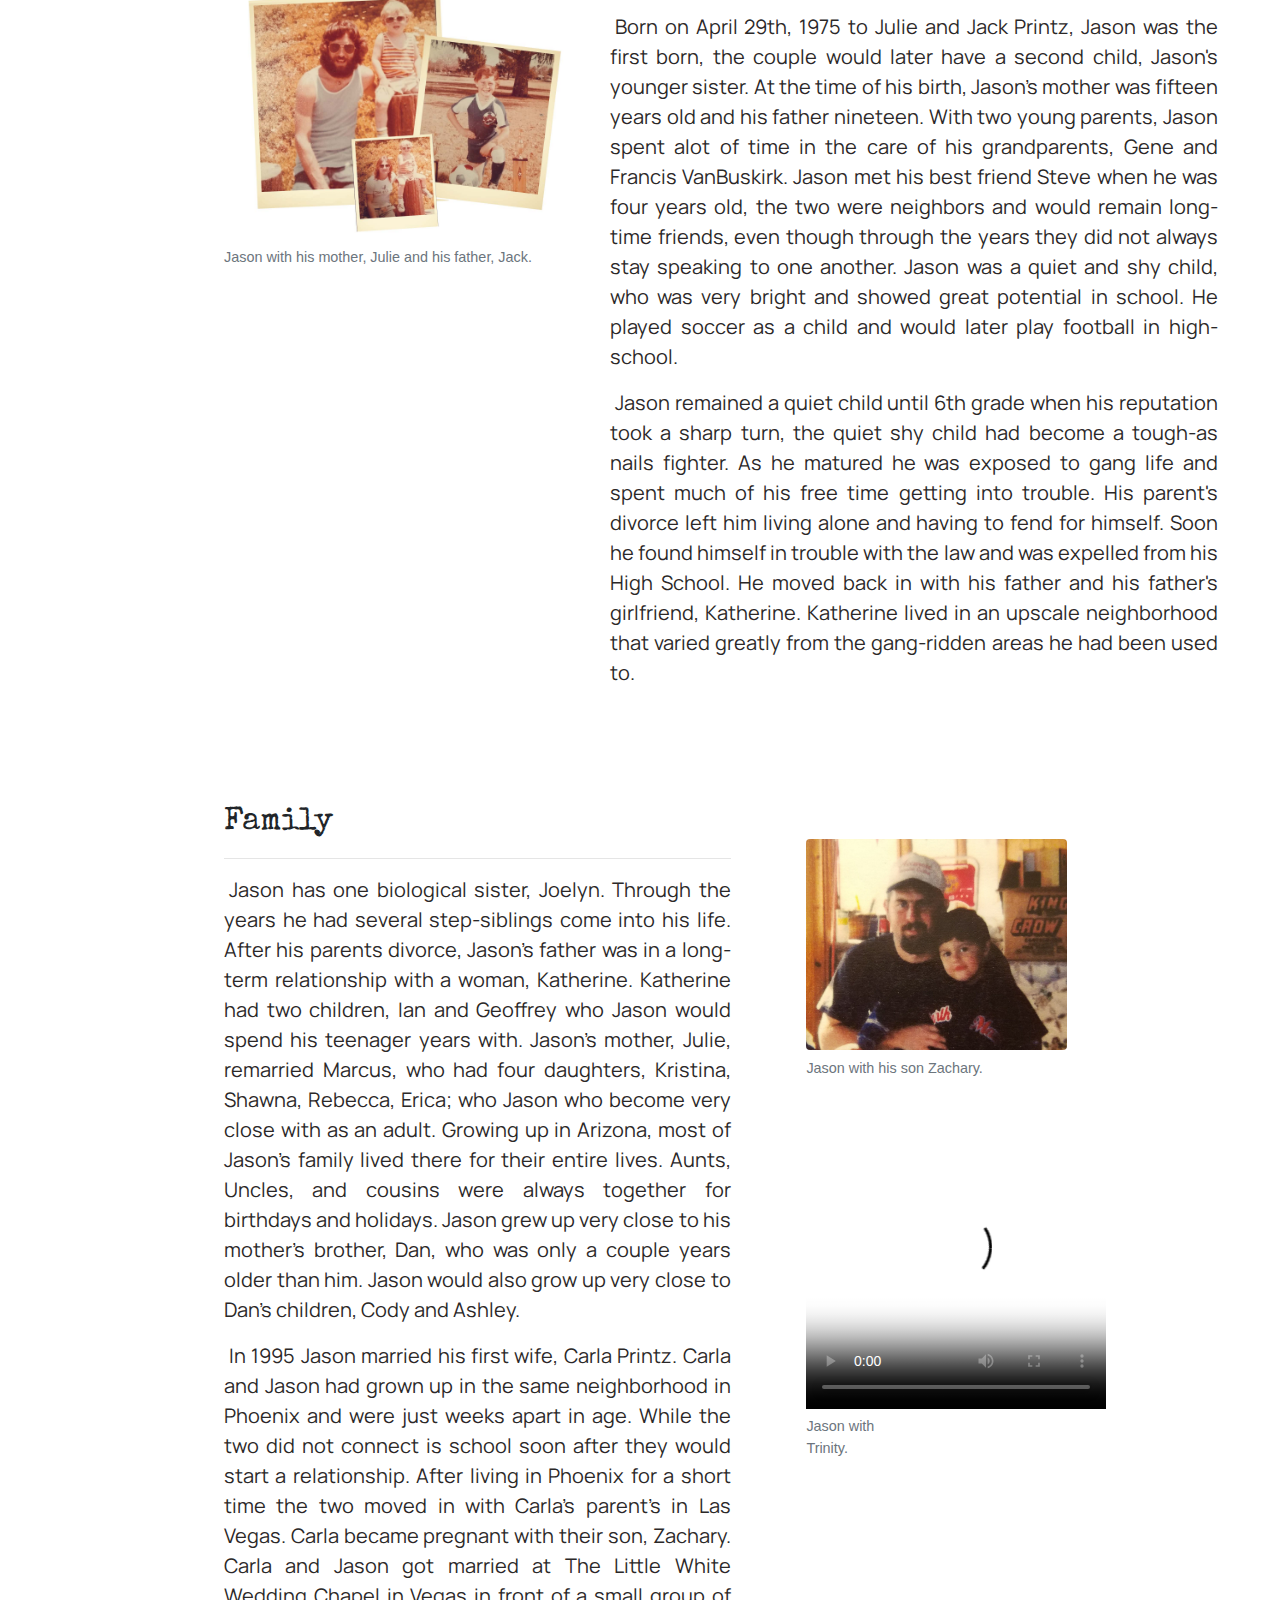
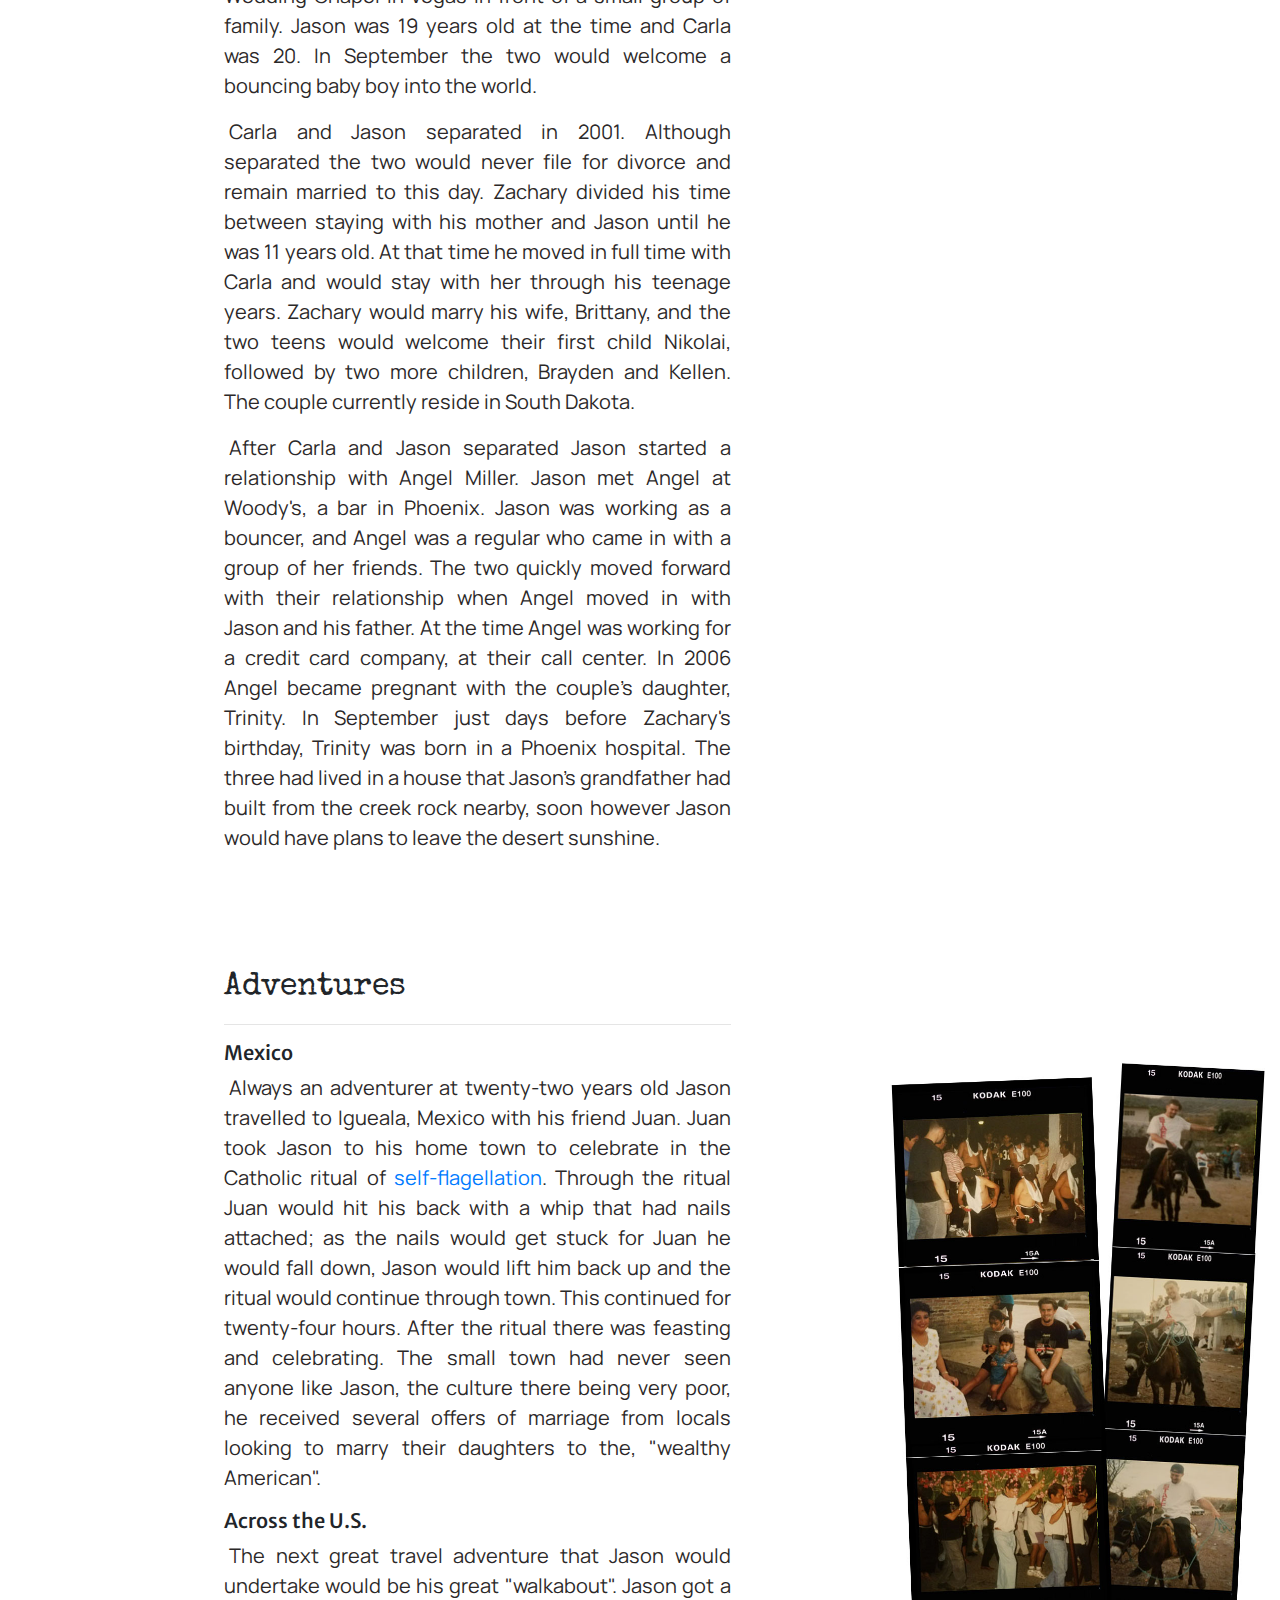
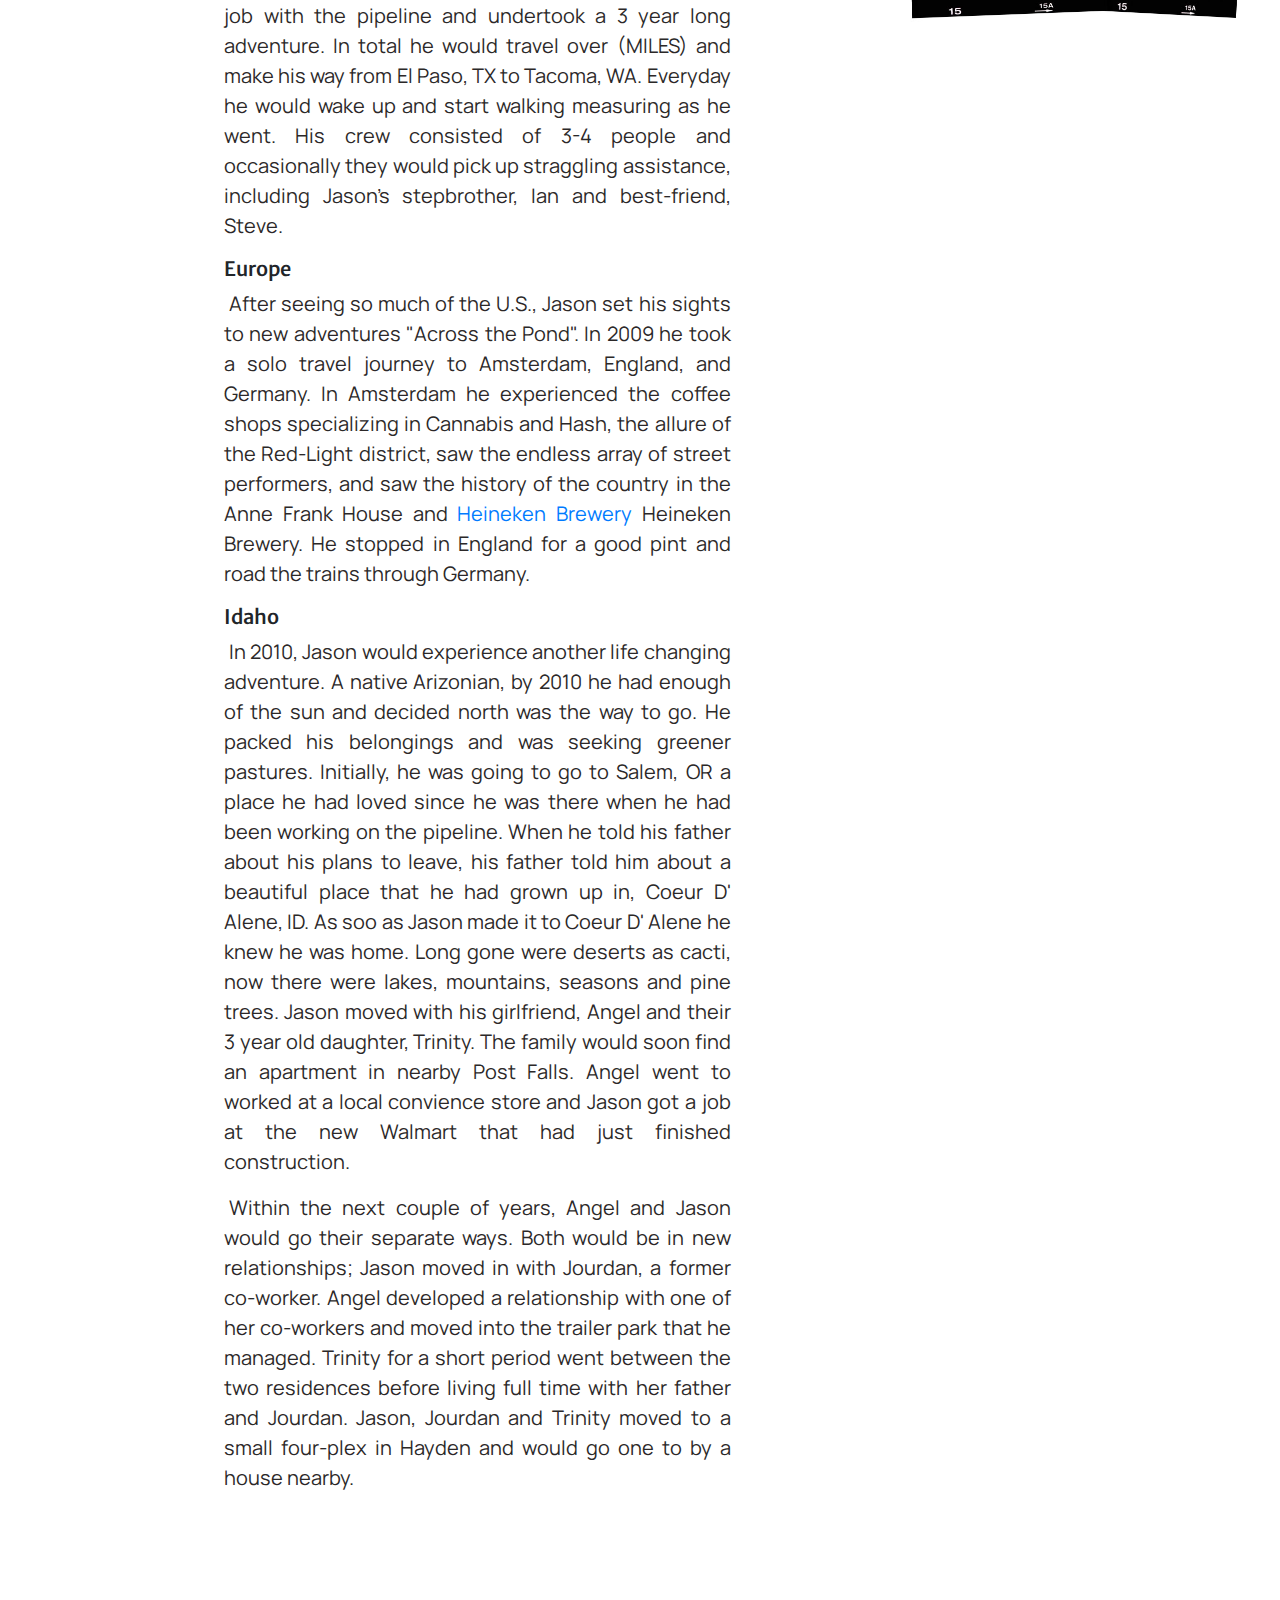
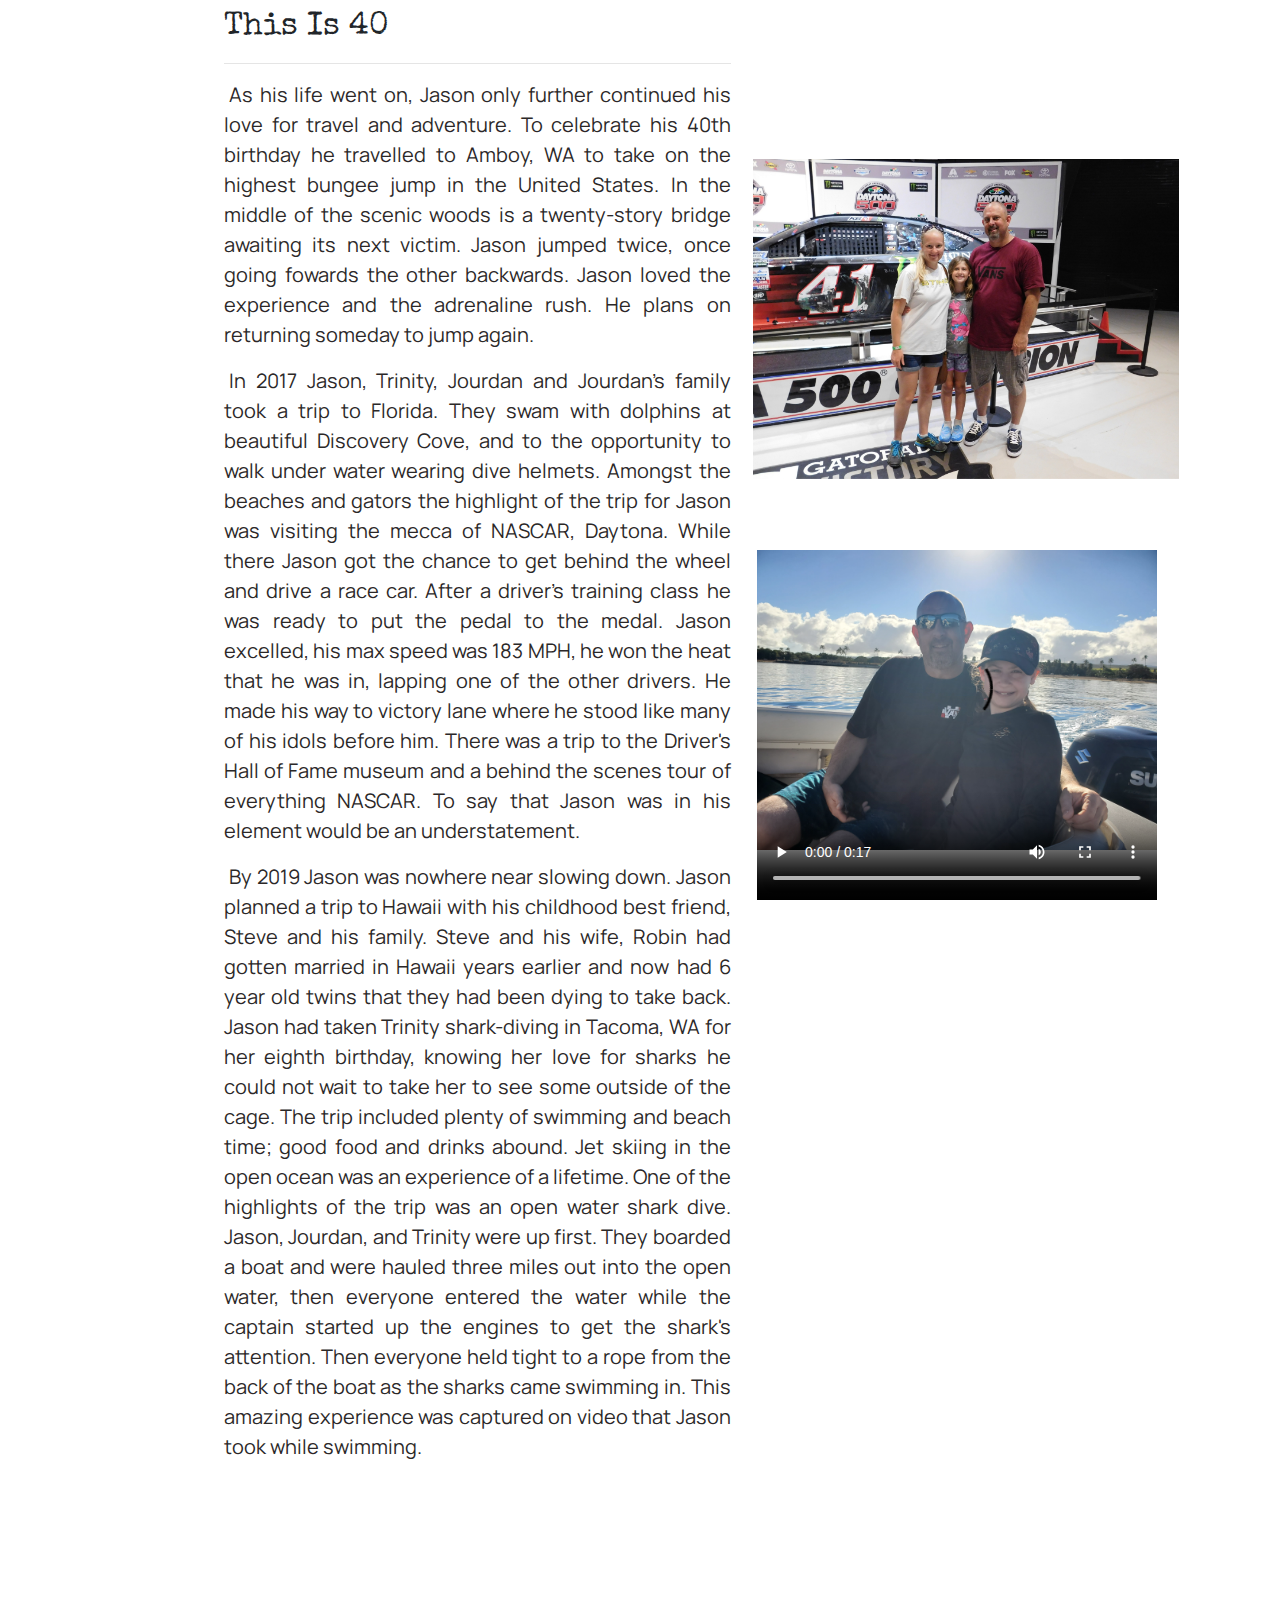
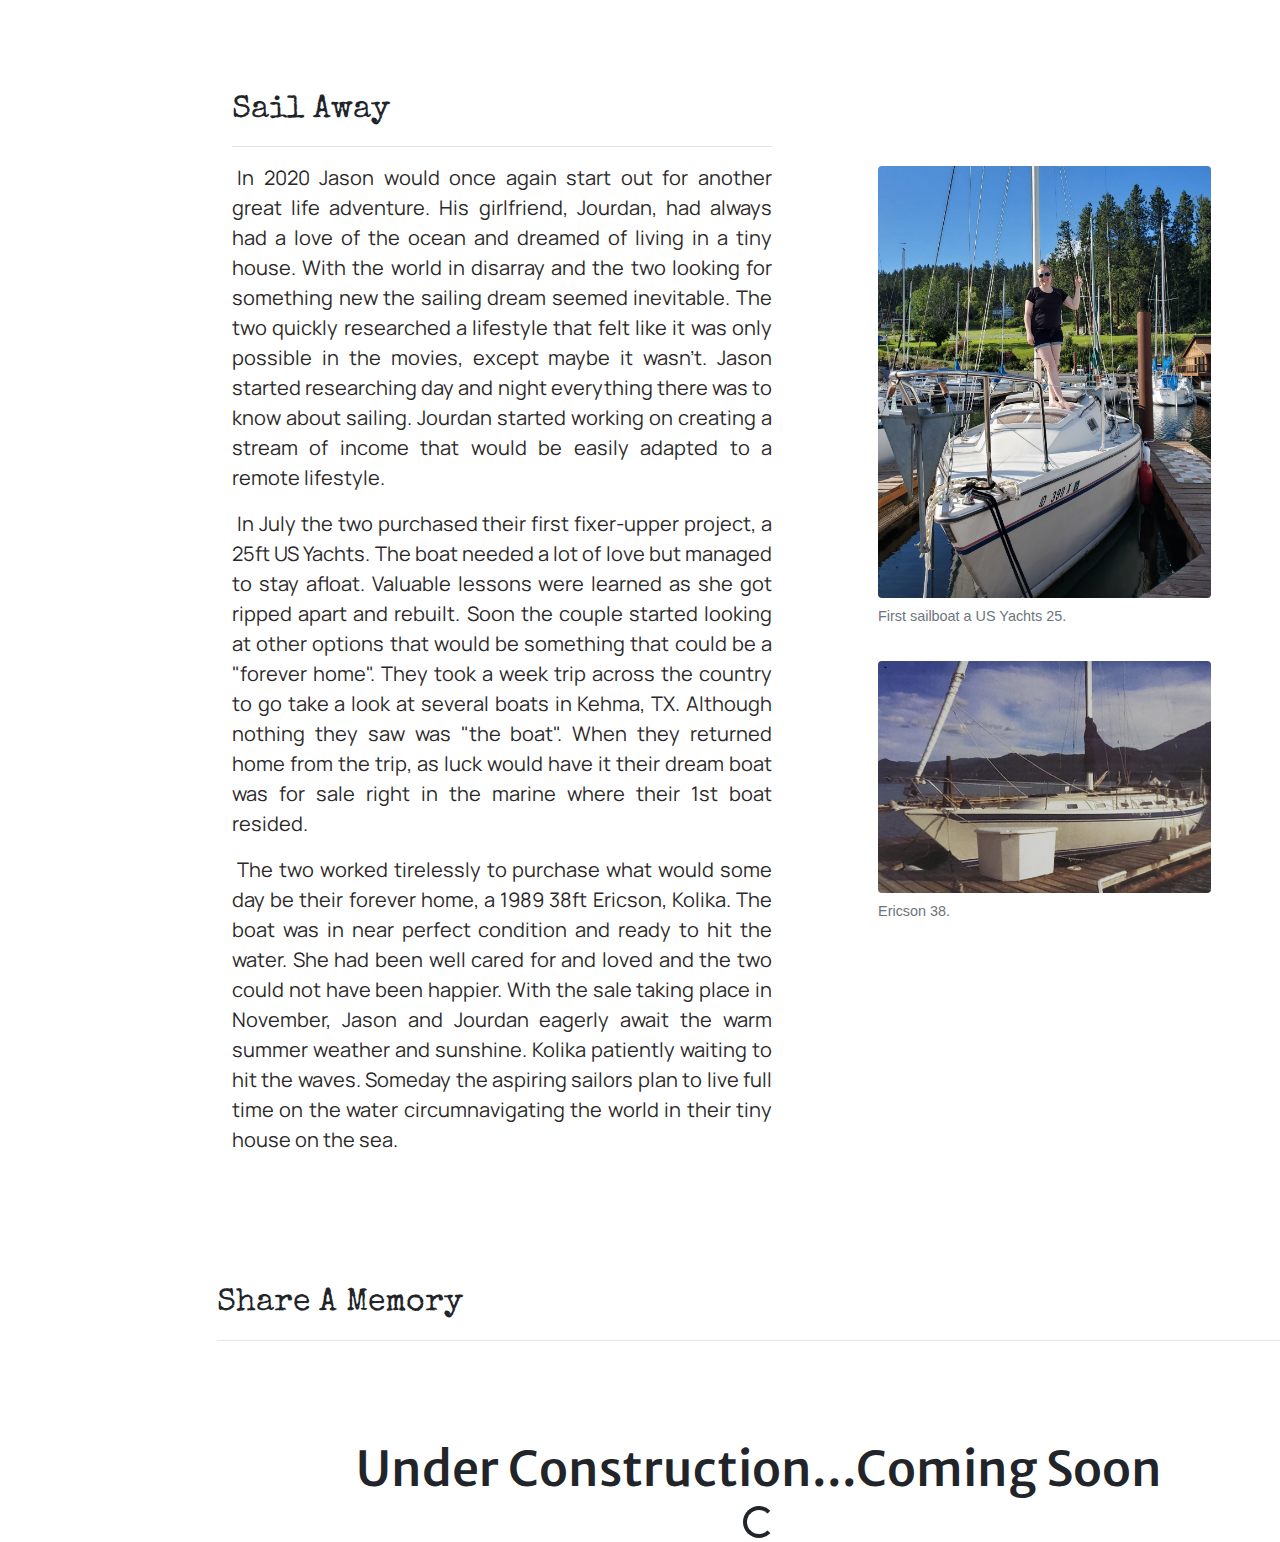
==== commit 262e7ed7: "Add files via upload" ====
--- a/index.html
+++ b/index.html
@@ -32,7 +32,7 @@
   <a href="#adventure" class="nav">Adventures</a>
   <a href="#thisisforty" class="nav">This Is 40</a>
   <a href="#sail" class="nav">Sail Away</a>
-  <a href="#share" class="nav">Share A Memory</a>
+  <a href="#under" class="nav">Share A Memory</a>
 </div>
 
 
@@ -160,7 +160,7 @@
  
   </div>
 
-  <div id=FamilyPics class="figure col-4"> <!--Family Media-->
+  <div id=FamilyPics class="figure col-3"> <!--Family Media-->
 
     <div>
     <figure class="figure">
@@ -173,7 +173,7 @@
 
   <div>
     <figure class="figure col-3" id="trinity">
-      <video src="goodtimes.mp4" poster="trinity.jpg" width="450" height="300" preload controls loop></video> 
+      <video src="goodtimes.mp4" poster="trinity.jpg" width="300" height="300" preload controls loop></video> 
   <figcaption class="figure-caption">Jason with Trinity.</figcaption>
     </figure>     
     </div>
@@ -185,7 +185,7 @@
 <!-------------------------------------------Adventure--------------------------------------------------------------------->
 <div id="mexico">
 
-  <div id="Adventures" class="container col-6 ">
+  <div id="Adventures" class="container col-5 ">
 
 
  
@@ -375,21 +375,28 @@
 </div>
 
 <!----------------------------------------------------------------------------Share a Memory------------------------------------------------------------->
-<div class="container" id="share">
-<h2>Share A Memory</h2>
-<hr/>
-
-<h3 id="under">Under Construction...Coming Soon</h3>
-
-<div class="text-center">
-  <div class="spinner-border" role="status">
-    <span class="visually-hidden"></span>
-  </div>
-</div>
-
-</div>
-
-
+<div class="container">
+
+  <div id="share">
+    <h2>Share A Memory</h2>
+    <hr/>
+
+    <h3 id="under">Under Construction...Coming Soon</h3>
+
+    <div class="text-center">
+      <div class="spinner-border" role="status">
+        <span class="visually-hidden"></span>
+      </div>
+    </div>
+    </div>
+
+
+
+  </div>
+
+
+
+</div>
 
 
 
--- a/test.css
+++ b/test.css
@@ -64,11 +64,11 @@
 #JasonAdv {
     margin-top:15%;
     float:right;
-    margin-left:-2%;
-    
-}
-
-#years, #family2, #Adventures, #Forty, #famlink, #sail {
+    margin-left:-7%;
+    
+}
+
+#years, #family2, #Adventures, #Forty, #famlink, #sail, #under {
     margin-top:100px;
 }
 
@@ -149,9 +149,10 @@
  }
 
 #sailphotos {
-    margin-left:-5%;
+    margin-left:-15%;
      float:right;
      margin-top:15%;
+     margin-right:5%;
      
      
  }
@@ -177,6 +178,7 @@
 #trinity{
     float:left;
     padding:0;
+    margin-left:0;
 }
 
 #years {
@@ -196,9 +198,11 @@
 
 
 #thisisphoto {
+    margin-left:-35%;
+    margin-right:5%;
     float:right;
     margin-top:190px;
-    margin-left:-10%;
+    
     
 }
 
@@ -209,10 +213,7 @@
     margin-right:10%;
 }
 
-#shark {
-    margin-left:25%;
-    clear: both;
-}
+
 
 #sailtxt{
     margin-left:5%;
@@ -222,5 +223,9 @@
 #share {
     margin-left:5%;
     margin-top:10%;
-
-}
+}
+
+#under {
+    text-align:center;
+    font-size:3em;
+}
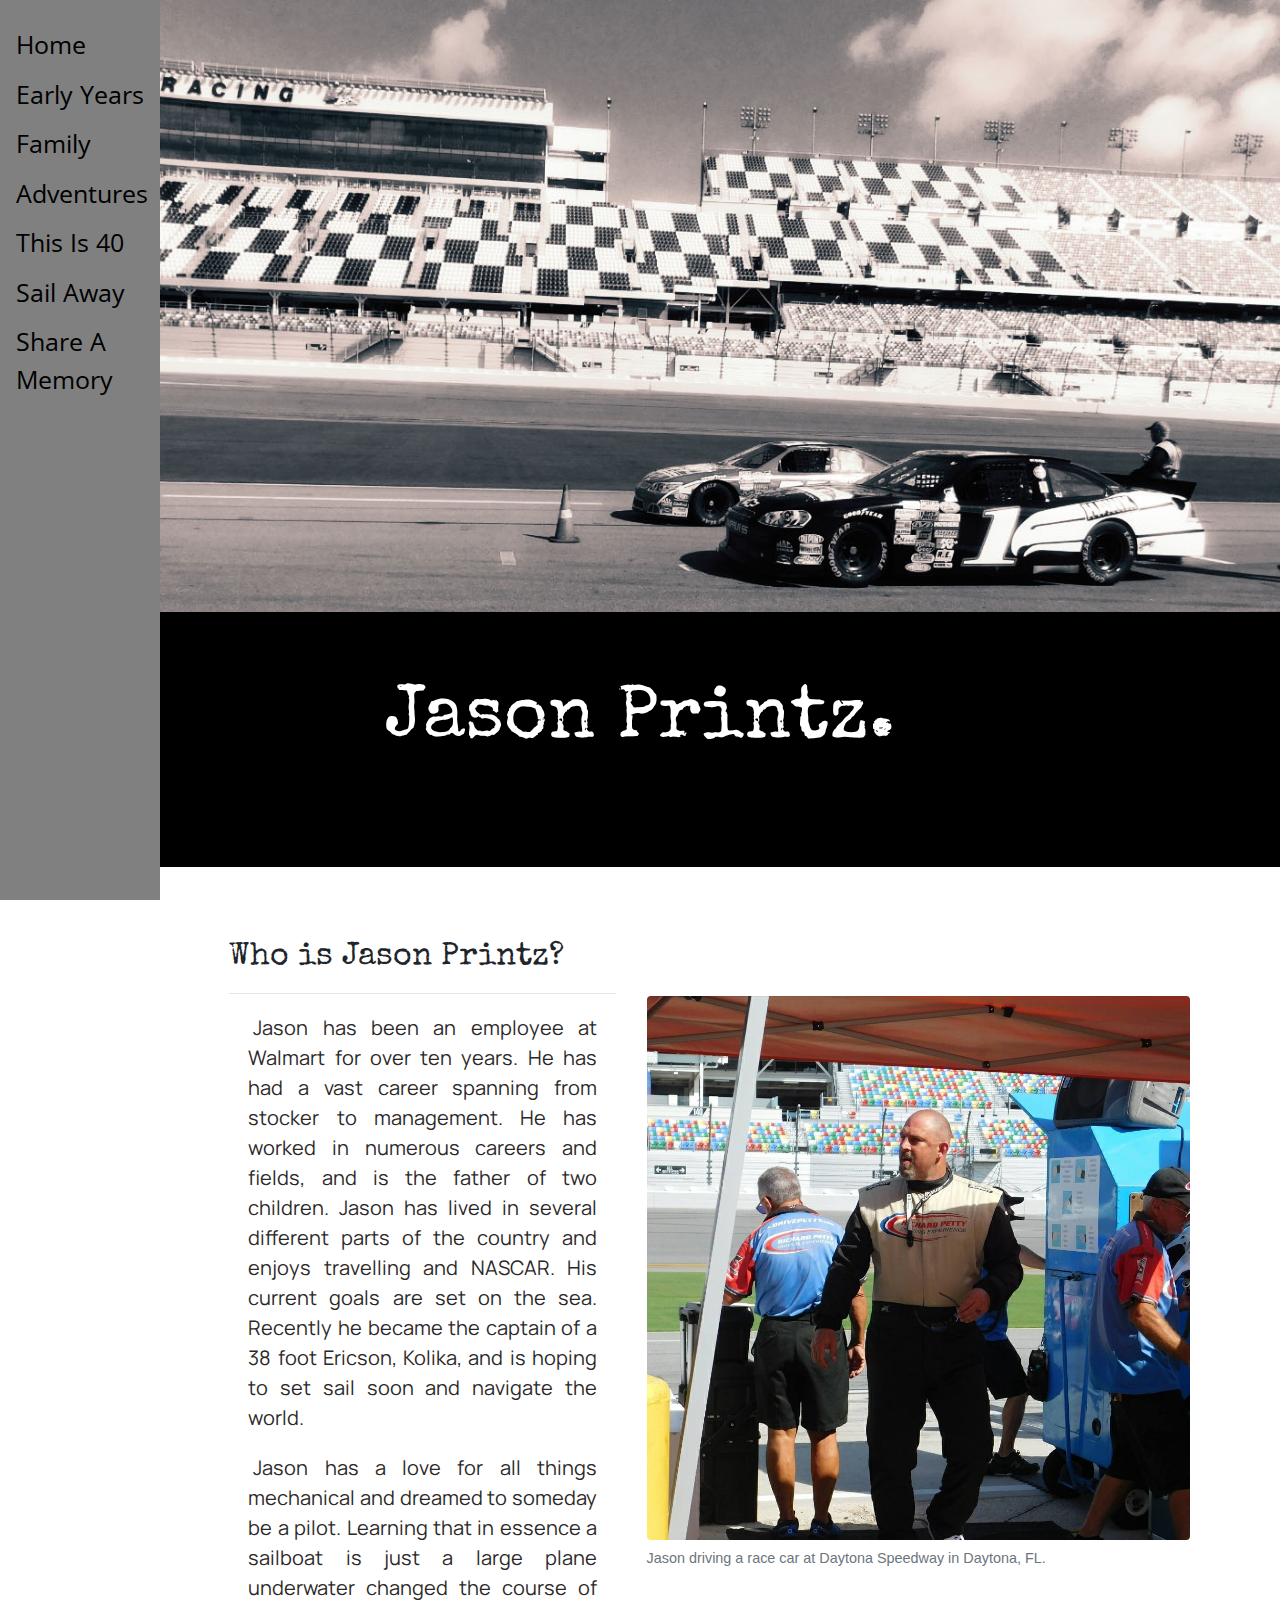
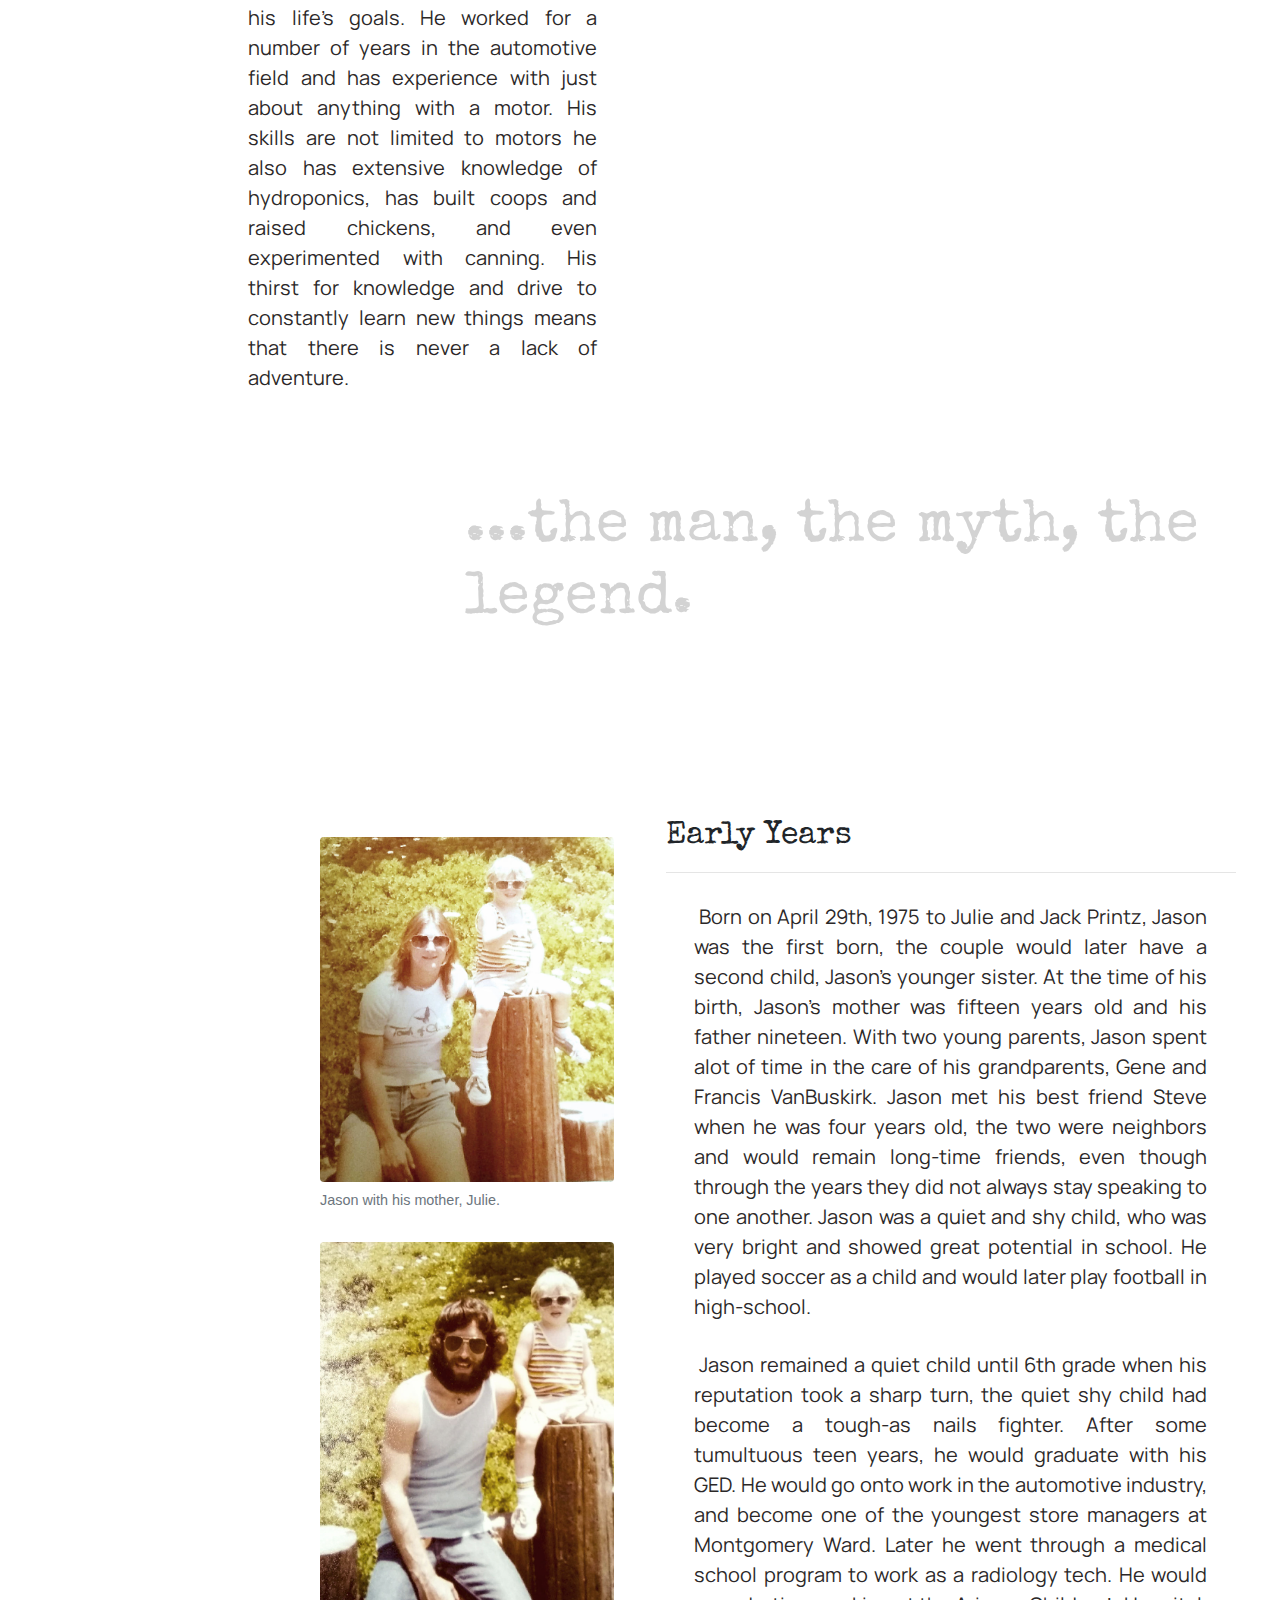
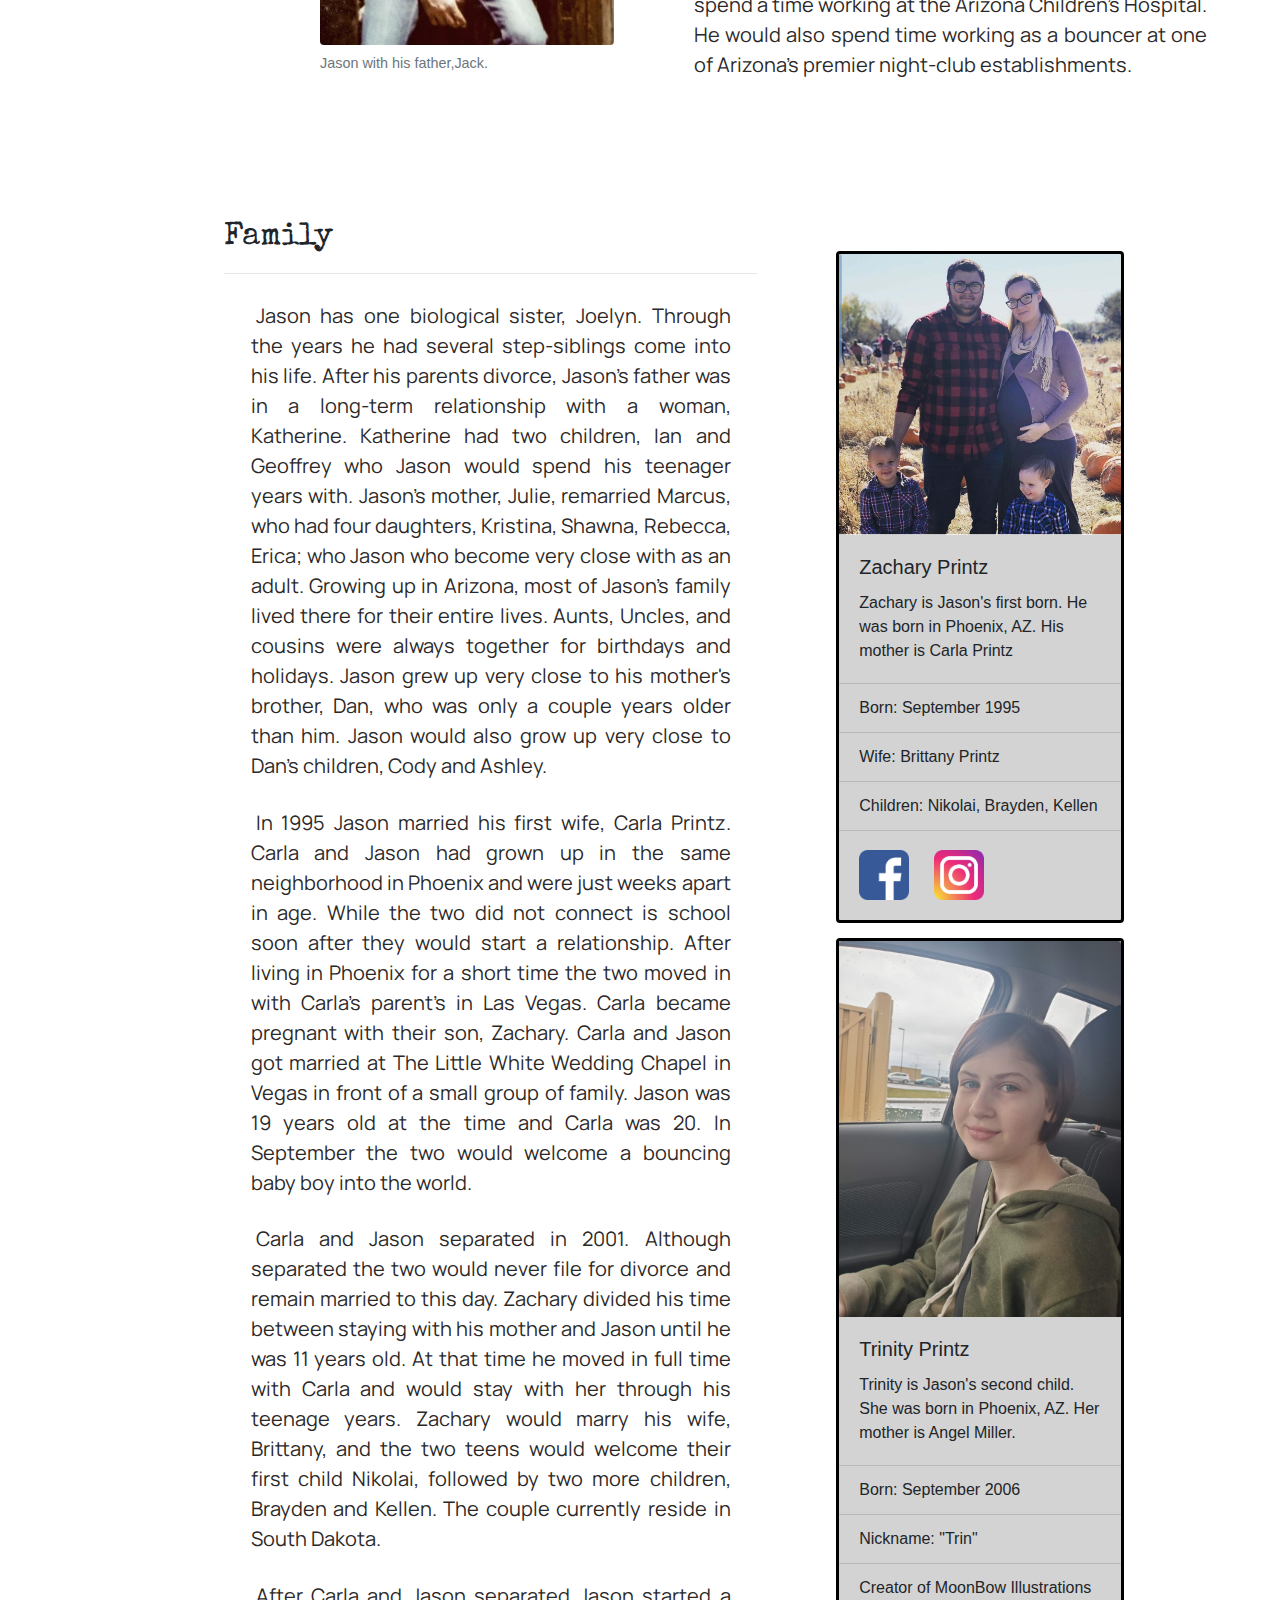
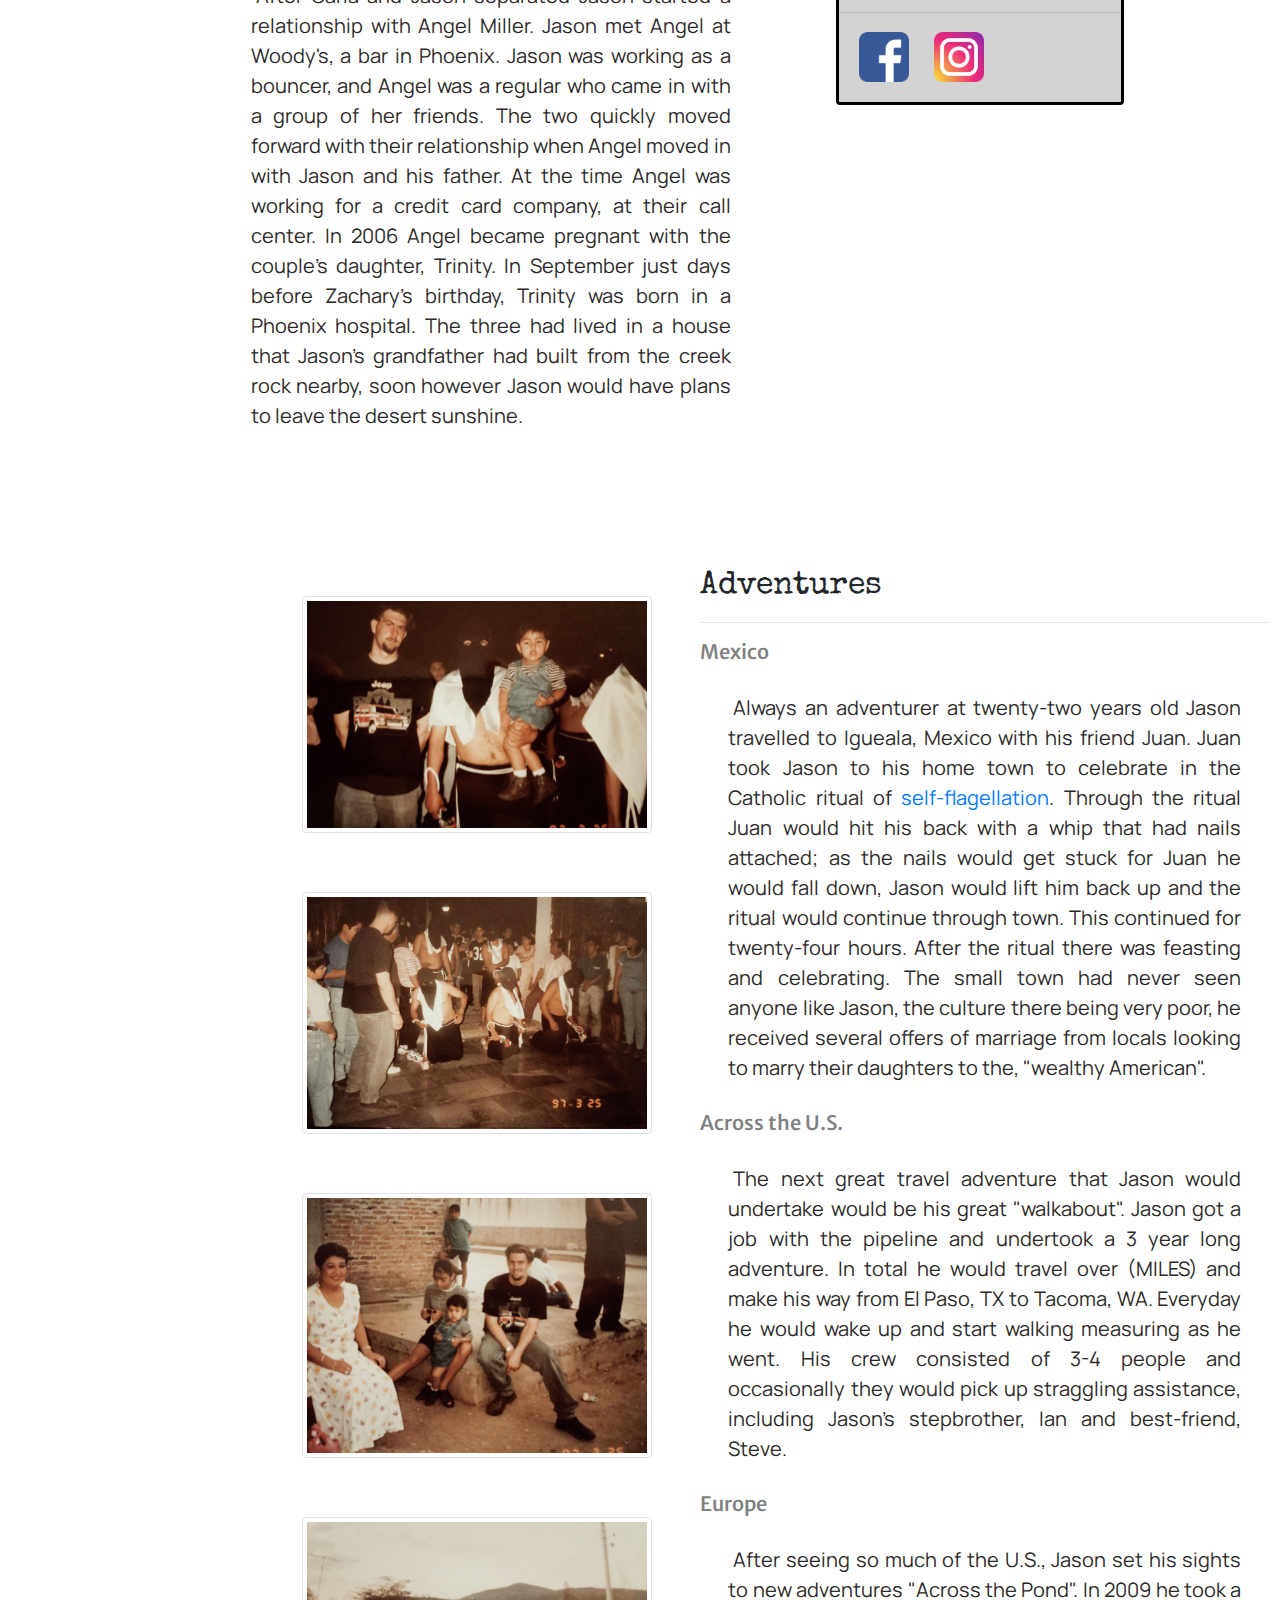
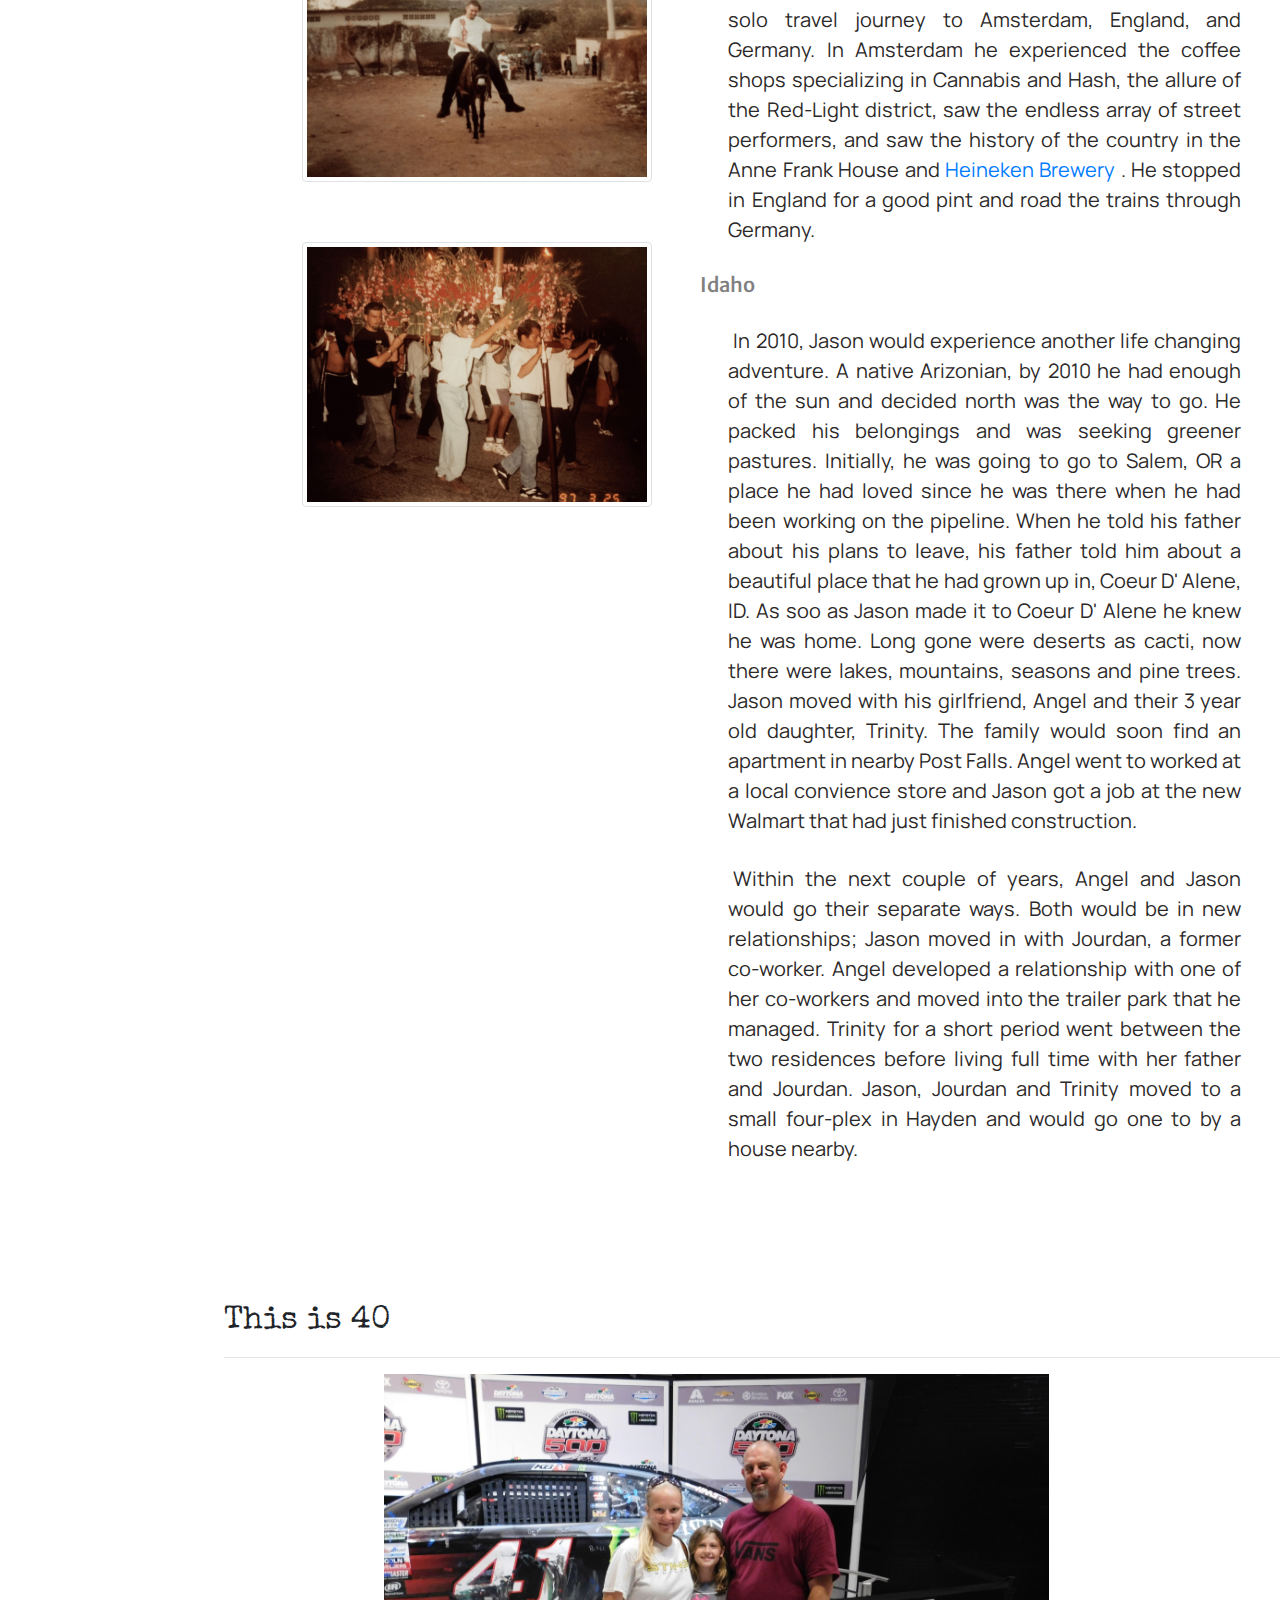
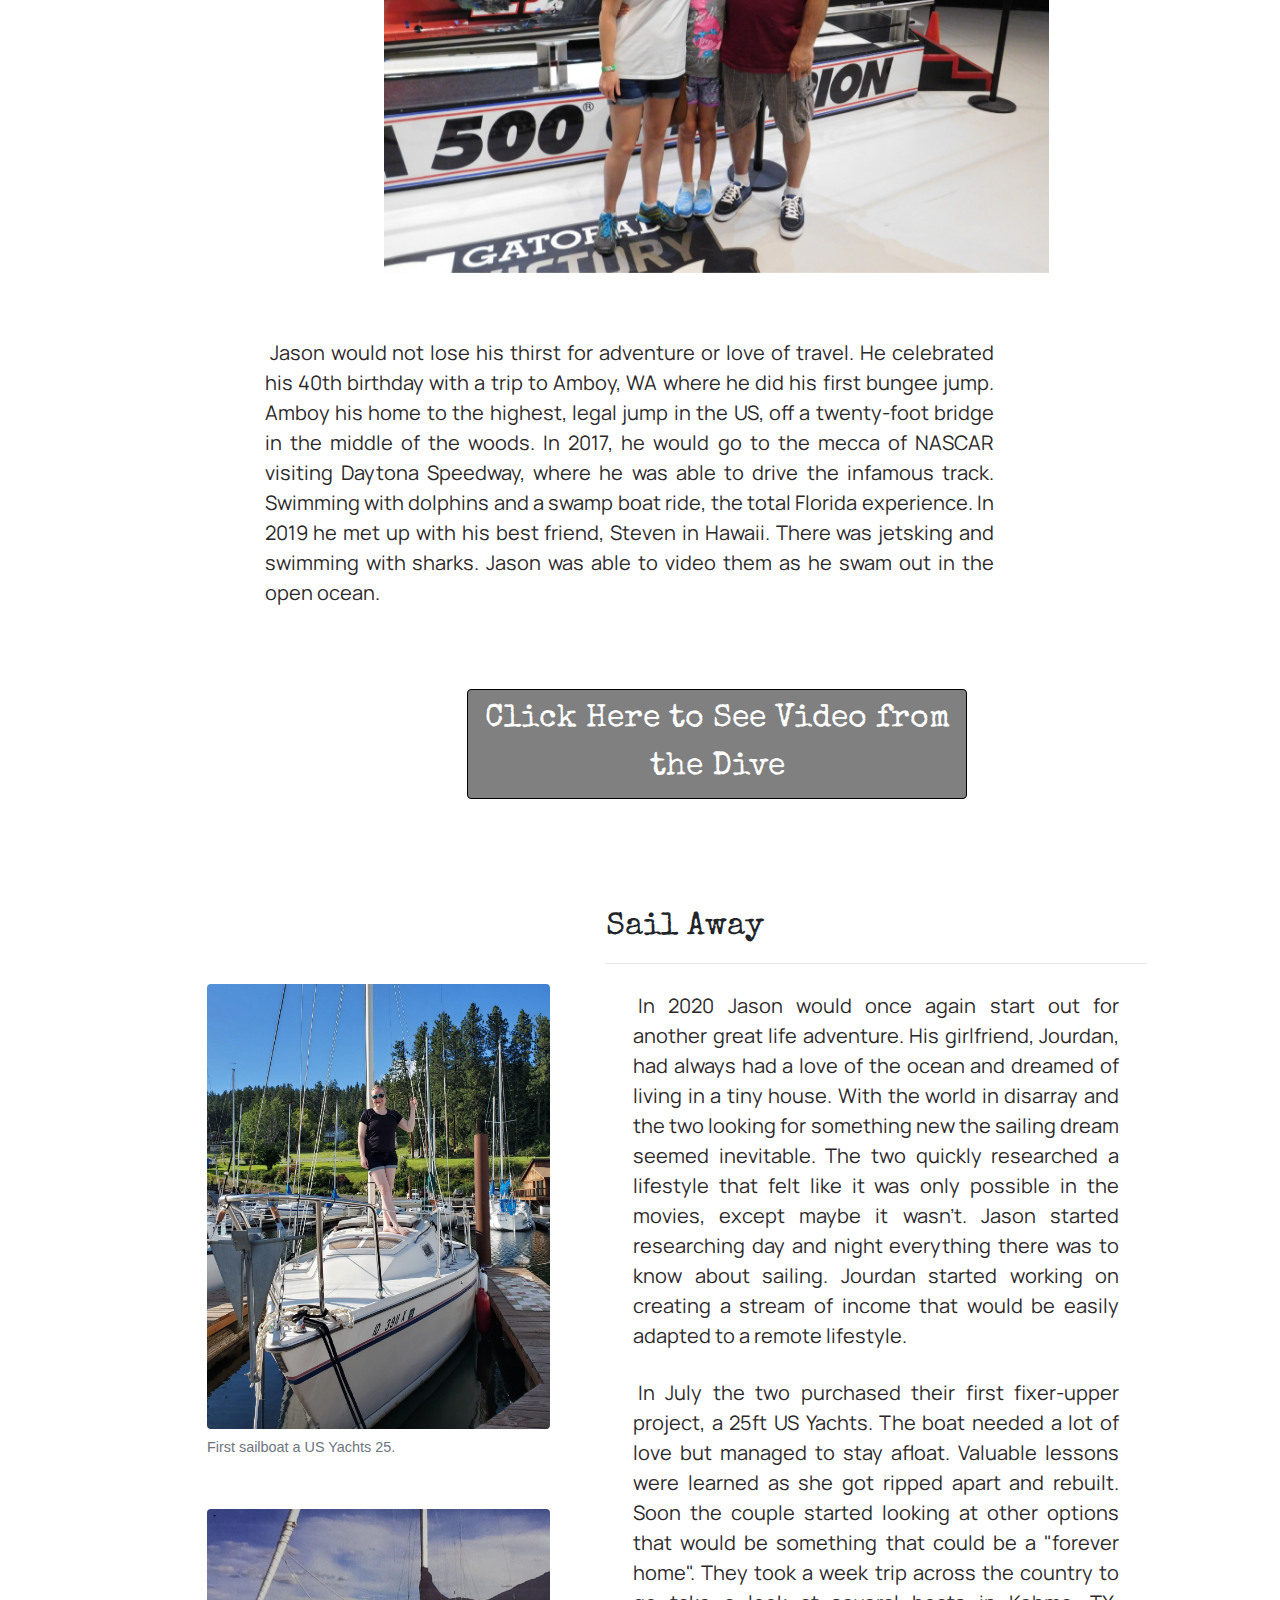
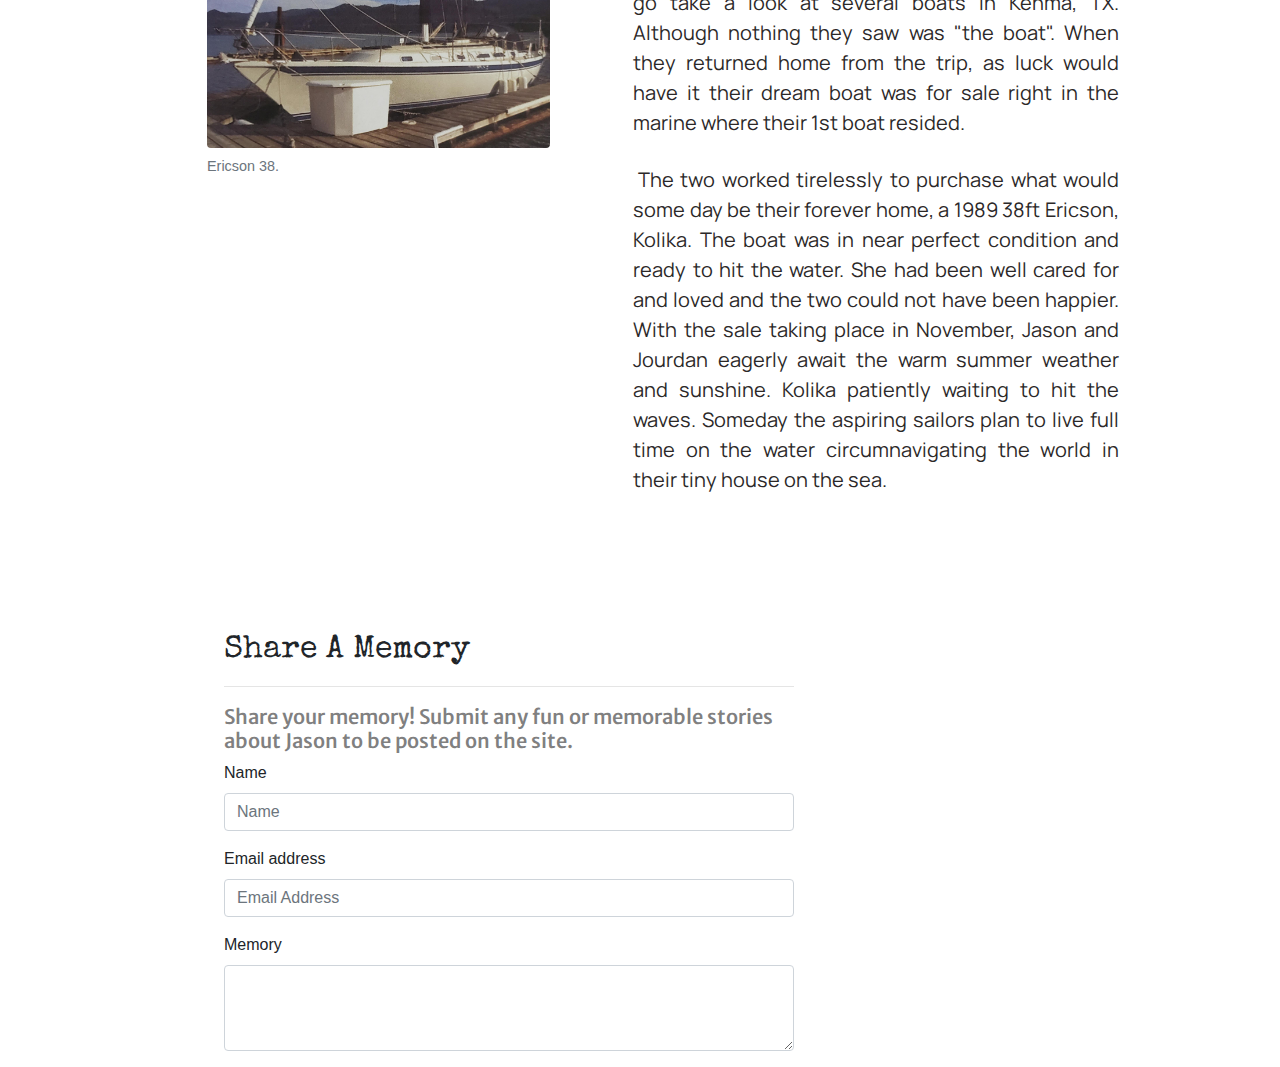
==== commit 98c8ad54: "Add files via upload" ====
--- a/index.html
+++ b/index.html
@@ -1,6 +1,6 @@
 <!doctype html>
 <html lang="en">
-  <head></head>
+  <head>
     <title>Jason Printz Biography</title>
     <!-- Required meta tags -->
     <meta charset="utf-8">
@@ -14,12 +14,17 @@
     <link href="https://fonts.googleapis.com/css2?family=Manrope:wght@300&display=swap" rel="stylesheet">
     <link href="https://fonts.googleapis.com/css2?family=Trispace&display=swap" rel="stylesheet">
     <link href="https://fonts.googleapis.com/css2?family=Merriweather+Sans:ital,wght@1,500&family=Noto+Sans+HK&display=swap" rel="stylesheet">
+    <link href="https://fonts.googleapis.com/css2?family=Lobster&display=swap" rel="stylesheet">
     <link href="https://fonts.googleapis.com/css2?family=Open+Sans+Condensed:wght@300&display=swap" rel="stylesheet">
+    <link rel="icon" type="image/x-con" sizes="32x32" href="favicon-32x32.png">
+    <link rel="manifest" href="/site.webmanifest">
+    <link href="Sharkvideo.html">
   </head>
     <body>
 
 <!--Header-->
-<div class="row" id="header">
+<div class="container-fluid" id="header">
+  <img id="racecar"src="rcblackwhi.jpg" class="img-fluid" alt="...">
   <h1 class="col-12">Jason Printz.</h1>
 </div>
 
@@ -30,9 +35,9 @@
   <a href="#earlyyears" class="nav">Early Years</a>
   <a href="#famlink" class="nav">Family</a>
   <a href="#adventure" class="nav">Adventures</a>
-  <a href="#thisisforty" class="nav">This Is 40</a>
-  <a href="#sail" class="nav">Sail Away</a>
-  <a href="#under" class="nav">Share A Memory</a>
+  <a href="#Forty" class="nav">This Is 40</a>
+  <a href="#saila" class="nav">Sail Away</a>
+  <a href="#sharea" class="nav">Share A Memory</a>
 </div>
 
 
@@ -40,7 +45,7 @@
  <div id="home">
 
   
-  <div id="Jasonpic" class="col-4"> <!--Jason Photo-->
+  <div id="Jasonpic" class="col-7"> <!--Jason Photo-->
 
     <figure class="figure">
       <img src="JasonPRC.jpg" class="figure-img img-fluid rounded" alt="Jason driving race car."/>
@@ -48,15 +53,15 @@
     </figure>
   </div>
 
-  <div class="col-6">
+  <div class="col-5">
     <h2>Who is Jason Printz?</h2>
   <hr/>
 
     <p class="copy">
         Jason has been an employee at Walmart for over ten years. He has had a vast career spanning from stocker to 
         management. He has worked in numerous careers and fields, and is the father of two children. Jason has lived
-        in several different parts of the county and enjoys travelling and NASCAR. His current goals are set on the sea.
-        Recently he became the captain of a 38 foot Erickson, Kolika, and is hoping to set sail soon and navigate the world.
+        in several different parts of the country and enjoys travelling and NASCAR. His current goals are set on the sea.
+        Recently he became the captain of a 38 foot Ericson, Kolika, and is hoping to set sail soon and navigate the world.
     </p>
 
     <p class="copy">
@@ -81,16 +86,26 @@
 
 
 <!-----------------------------------------------------------Early Years-------------------------------------------------->
-<div id="early">
+<div id="early" class="container">
 
   <div id="EarlyPic" class="container col-4"> <!--Early Photos-->
-
+    <div>
     <figure class="figure">
-    <img src="JPP2.jpg" class="figure-img img-fluid rounded" alt="Jason as child"/>
-    <figcaption class="figure-caption">Jason with his mother, Julie and his father, Jack.</figcaption>
+    <img id="mom" src="jpmom.jpg" class="figure-img img-fluid rounded" alt="Jason as child"/>
+    <figcaption class="figure-caption">Jason with his mother, Julie.</figcaption>
       </figure>
-  </div>
-  
+    </div>
+
+    
+      <div>
+      <figure class="figure">
+      <img id="dad" src="jpdad.jpg" class="figure-img img-fluid rounded" alt="Jason as child with his father."/>
+      <figcaption class="figure-caption">Jason with his father,Jack.</figcaption>
+        </figure>
+      </div>
+
+  </div>
+<!-----------------------------------------------------------Early Years Text----------------------------------------------------->
   <div id="years" class="container col-6 ">
   
 
@@ -108,9 +123,9 @@
 
 <p class="copy"> 
     Jason remained a quiet child until 6th grade when his reputation took a sharp turn, the quiet shy child had become
-    a tough-as nails fighter. As he matured he was exposed to gang life and spent much of his free time getting into trouble. His parent's divorce
-    left him living alone and having to fend for himself. Soon he found himself in trouble with the law and was expelled from his High School. He moved back in with his
-    father and his father's girlfriend, Katherine. Katherine lived in an upscale neighborhood that varied greatly from the gang-ridden areas he had been used to.
+    a tough-as nails fighter. After some tumultuous teen years, he would graduate with his GED. He would go onto work in the automotive industry, and become one of the youngest
+    store managers at Montgomery Ward. Later he went through a medical school program to work as a radiology tech. He would spend a time working at the Arizona Children's Hospital.
+    He would also spend time working as a bouncer at one of Arizona's premier night-club establishments.
 </p>
 
 
@@ -123,7 +138,7 @@
 
 <!-----------------------------------------------------------Family-------------------------------------------------->
 
- <div id="fam">
+ <div id="fam" class="container-fluid">
   <div id="Family" class="container col-5 ">
   
 
@@ -159,37 +174,70 @@
  </p>
  
   </div>
+</div>
 
   <div id=FamilyPics class="figure col-3"> <!--Family Media-->
 
-    <div>
-    <figure class="figure">
-      <img src="zacharyc.jpg" class="figure-img img-fluid rounded" id="zach" alt="Jason driving race car."/>
-      <figcaption class="figure-caption">Jason with his son Zachary.</figcaption>
-    </figure>
-  </div>
-
-  
-
-  <div>
-    <figure class="figure col-3" id="trinity">
-      <video src="goodtimes.mp4" poster="trinity.jpg" width="300" height="300" preload controls loop></video> 
-  <figcaption class="figure-caption">Jason with Trinity.</figcaption>
-    </figure>     
-    </div>
-
-    </div>
-    
-
-</div>
+    <!---------------------------------------------------------Zachary Card------------------------------------------------------>
+<div>
+    <div id="zachinfo" class="card" style="width: 18rem;">
+      <img src="zachfamily.jpg" class="card-img-top" alt="Zachary, Brittany, and Children">
+      <div class="card-body">
+        <h5 class="card-title">Zachary Printz</h5>
+        <p class="card-text">Zachary is Jason's first born. He was born in Phoenix, AZ. His mother is Carla Printz</p>
+      </div>
+      <ul class="list-group list-group-flush">
+        <li class="list-group-item">Born: September 1995</li>
+        <li class="list-group-item">Wife: Brittany Printz</li>
+        <li class="list-group-item">Children: Nikolai, Brayden, Kellen</li>
+      </ul>
+      <div class="card-body">
+        <a href="#" class="card-link"><img class="logo" src="facebook.png" alt="Facebook Link"></a>
+        <a href="#" class="card-link"><img class="logo" src="insta.png" alt="Instagram Link"></a>
+      </div>
+    </div>
+
+  </div>
+
+
+  <!---------------------------------------------------------Trinity Card----------------------------------------------------->
+
+     <div id="trinityinfo" class="card" style="width: 18rem;">
+      <img src="trininfo.jpg" class="card-img-top" alt="Trinity Printz">
+      <div class="card-body">
+        <h5 class="card-title">Trinity Printz</h5>
+        <p class="card-text">Trinity is Jason's second child. She was born in Phoenix, AZ. Her mother is Angel Miller.</p>
+      </div>
+      <ul class="list-group list-group-flush">
+        <li class="list-group-item">Born: September 2006</li>
+        <li class="list-group-item">Nickname: "Trin"</li>
+        <li class="list-group-item">Creator of MoonBow Illustrations</li>
+      </ul>
+      <div class="card-body">
+        <a href="#" class="card-link"><img class="logo" src="facebook.png" alt="Facebook Link"></a>
+        <a href="#" class="card-link"><img class="logo" src="insta.png" alt="Instagram Link"></a>
+      </div>
+    </div>
+  </div>
+
+  
+
+  
 <!-------------------------------------------Adventure--------------------------------------------------------------------->
-<div id="mexico">
-
-  <div id="Adventures" class="container col-5 ">
-
-
- 
-
+<div id="mexico" class="container">
+
+  <!------------------Adventure Media-------------->
+<div id="adventurephotos" class="col-4">
+  <img src="jpmex1.jpg" class="img-thumbnail mexico" alt="...">
+  <img src="jpmex2.jpg" class="img-thumbnail mexico" alt="...">
+  <img src="jpmex3.jpg" class="img-thumbnail mexico" alt="...">
+  <img src="jpmex4.jpg" class="img-thumbnail mexico" alt="...">
+  <img src="jpmex5.jpg" class="img-thumbnail mexico" alt="...">
+</div>
+
+
+<div id="Adventures" class="container col-6 ">
+  
  <h2 id="adventure">Adventures</h2>
 
  <hr/>
@@ -197,7 +245,7 @@
 
  <p class="copy">
    Always an adventurer at twenty-two years old Jason travelled to Igueala, Mexico with his friend Juan. Juan took Jason to his home town to 
-   celebrate in the Catholic ritual of <a href="https://theculturetrip.com/north-america/mexico/articles/5-unique-ways-easter-is-celebrated-in-mexico/">self-flagellation</a>. Through the ritual Juan would hit his back with a whip that had nails attached; as the nails
+   celebrate in the Catholic ritual of <a href="https://theculturetrip.com/north-america/mexico/articles/5-unique-ways-easter-is-celebrated-in-mexico/" target="blank">self-flagellation</a>. Through the ritual Juan would hit his back with a whip that had nails attached; as the nails
    would get stuck for Juan he would fall down, Jason would lift him back up and the ritual would continue through town. This continued for twenty-four
    hours. After the ritual there was feasting and celebrating. The small town had never seen anyone like Jason, the culture there being very poor,
    he received several offers of marriage from locals looking to marry their daughters to the, "wealthy American".
@@ -218,7 +266,7 @@
  <p class="copy">
    After seeing so much of the U.S., Jason set his sights to new adventures "Across the Pond". In 2009 he took a solo travel journey
    to Amsterdam, England, and Germany. In Amsterdam he experienced the coffee shops specializing in Cannabis and Hash, the allure of the Red-Light district,
-   saw the endless array of street performers, and saw the history of the country in the Anne Frank House and <a href=https://www.heinekenexperience.com/en/about-the-experience>Heineken Brewery </a>Heineken Brewery. He stopped in England for a good pint and 
+   saw the endless array of street performers, and saw the history of the country in the Anne Frank House and <a href="https://www.heinekenexperience.com/en/about-the-experience" target="blank">Heineken Brewery </a>. He stopped in England for a good pint and 
    road the trains through Germany.
  </p>
 
@@ -241,164 +289,145 @@
  </p>
 </div>
 
-<div id="JasonAdv" class="col-4"> <!--Adventures Media-->
- <img src="fs3.jpg" class="figure-img img-fluid rounded" alt="Mexico"/>
-
-</div>
-
-
-</div>
-
-
-<!-----------------------------------------------------------This Is 40-------------------------------------------------->
+
+
+</div>
+
+
+<!---------------------------------------------------------------This Is 40-------------------------------------->
 
 <div id="thisis">
 
-  
-  <div id="Forty" class="container col-5 ">
-  
-
-  <h2 id="thisisforty">This Is 40</h2>
+  <div class="container">
+    <h2 id="Forty">This is 40</h2>
+
+    <hr/>
+    <div id="ticar" class="container col-7"> 
+
+      <div id="carousel"  data-ride="carousel">
+        <div class="carousel-inner">
+          <div class="carousel-item active">
+              <img src="hallof.JPG" class="d-block w-100" alt="...">
+          </div>
+          <div class="carousel-item">
+            <img src="zipline.JPG" class="d-block w-100" alt="...">
+          </div>
+          <div class="carousel-item">
+            <img src="dolphine.jpg" class="d-block w-100" alt="...">
+          </div>
+          <div class="carousel-item">
+            <img src="hawaii.jpg" class="d-block w-100" alt="...">
+          </div>
+          <div class="carousel-item">
+          <img src="Bungee3.jpg" class="d-block w-100" alt="...">
+        </div>      
+      <div class="carousel-item">
+        <img src="mirror.jpg" class="d-block w-100" alt="...">
+      </div>    
+    <div class="carousel-item">
+      <img src="alcatraz.jpg" class="d-block w-100" alt="...">
+    </div>
+        </div>        
+  </div>
+ </div>
+</div>
+ <div id= "forty" class="container col-8">
+
+ <p class="copy">
+  Jason would not lose his thirst for adventure or love of travel. He celebrated his 40th birthday with a trip to Amboy, WA where he did his first bungee jump.
+   Amboy his home to the highest, legal jump in the US, off a twenty-foot bridge in the middle of the woods. In 2017, he would go to the mecca of NASCAR visiting Daytona Speedway,
+   where he was able to drive the infamous track. Swimming with dolphins and a swamp boat ride, the total Florida experience. In 2019 he met up with his best friend, Steven in Hawaii.
+   There was jetsking and swimming with sharks. Jason was able to video them as he swam out in the open ocean.
+  </p>
+  <!--------------Shark Button--------------------------------------->
+  <div class="d-grid gap-2">
+    <a href="Sharkvideo.html" target="blank" class="btn btn-primary" id="button">Click Here to See Video from the Dive</a>
+  </div>
+</div>
+</div>
+
+
+
+<!-----------------------------------------------------------Sail Away-------------------------------------------------->
+
+<div id="sail" class="container"> 
+
+<div id="sailtxt" class="col-6">
+  <h2 id="saila">Sail Away</h2>
+  <hr/>
+
+  <p class="copy">
+    In 2020 Jason would once again start out for another great life adventure. His girlfriend, Jourdan, had always had a love of the ocean and dreamed of living in a tiny house. With
+    the world in disarray and the two looking for something new the sailing dream seemed inevitable. The two quickly researched a lifestyle that felt like it was only possible in the movies, except
+    maybe it wasn't. Jason started researching day and night everything there was to know about sailing. Jourdan started working on creating a stream of income that would be easily adapted to a remote
+    lifestyle. 
+    </p>
+
+
+    <p class="copy">
+    In July the two purchased their first fixer-upper project, a 25ft US Yachts. The boat needed a lot of love but managed to stay afloat. Valuable lessons were learned as she got ripped apart and rebuilt. 
+    Soon the couple started looking at other options that would be something that could be a "forever home". They took a week trip across the country to go take a look at several boats in Kehma, TX. Although
+    nothing they saw was "the boat". When they returned home from the trip, as luck would have it their dream boat was for sale right in the marine where their 1st boat resided. 
+    </p>
+
+    <p class="copy">
+    The two worked tirelessly to purchase what would some day be their forever home, a 1989 38ft Ericson, Kolika. The boat was in near perfect condition and ready to hit the water. 
+    She had been well cared for and loved and the two could not have been happier. With the sale taking place in November, Jason and Jourdan eagerly await the warm summer weather and sunshine. Kolika
+    patiently waiting to hit the waves. Someday the aspiring sailors plan to live full time on the water circumnavigating the world in their tiny house on the sea. 
+    </p>
+</div>
+
+<div class="col-4" id="sailpics">
+  <figure class="figure" id="sailboat1">
+    <img src="sailboat2.jpg" class="figure-img img-fluid rounded" alt="US Yachts 25."/>
+    <figcaption class="figure-caption">First sailboat a US Yachts 25.</figcaption>
+  </figure>
+
+  <figure class="figure" id="sailboat2">
+    <img src="ericson.jpg" class="figure-img img-fluid rounded" alt="Ericson 38"/>
+    <figcaption class="figure-caption">Ericson 38.</figcaption>
+  </figure>
+
+</div>
+</div>
+
+
+</div>
+  
+ 
+
+<!----------------------------------------------------------------------------Share a Memory------------------------------------------------------------->
+<div  class="container" id="memory">
+
+  <div id="share" class="container col-6">
+
+    <h2 id="sharea">Share A Memory</h2>
 
   <hr/>
    
-  <p class="copy">
-    As his life went on, Jason only further continued his love for travel and adventure. To celebrate his 40th birthday he travelled to Amboy, WA to take on the highest bungee jump in
-    the United States. In the middle of the scenic woods is a twenty-story bridge awaiting its next victim. Jason jumped twice, once going fowards the other backwards. Jason loved
-    the experience and the adrenaline rush. He plans on returning someday to jump again.
-  </p>
-
-
-  <p class="copy">
-    In 2017 Jason, Trinity, Jourdan and Jourdan's family took a trip to Florida. They swam with dolphins at beautiful Discovery Cove, and to the opportunity to walk under water
-    wearing dive helmets. Amongst the beaches and gators the highlight of the trip for Jason was visiting the mecca of NASCAR, Daytona. While there Jason got the chance to get behind
-    the wheel and drive a race car. After a driver's training class he was ready to put the pedal to the medal. Jason excelled, his max speed was 183 MPH, he won the heat that he was
-    in, lapping one of the other drivers. He made his way to victory lane where he stood like many of his idols before him. There was a trip to the Driver's Hall of Fame museum and
-    a behind the scenes tour of everything NASCAR. To say that Jason was in his element would be an understatement.
-  </p>
-
-
-                        
-  <p class='copy'>
-    By 2019 Jason was nowhere near slowing down. Jason planned a trip to Hawaii with his childhood best friend, Steve and his family. Steve and his wife, Robin had gotten married in Hawaii
-    years earlier and now had 6 year old twins that they had been dying to take back. Jason had taken Trinity shark-diving in Tacoma, WA for her eighth birthday, knowing her love for sharks
-    he could not wait to take her to see some outside of the cage. The trip included plenty of swimming and beach time; good food and drinks abound. Jet skiing in the open ocean was an experience 
-    of a lifetime. One of the highlights of the trip was an open water shark dive. Jason, Jourdan, and Trinity were up first. They boarded a boat and were hauled three miles out into the open water, 
-    then everyone entered the water while the captain started up the engines to get the shark's attention. Then everyone held tight to a rope from the back of the boat as the sharks came swimming in.
-    This amazing experience was captured on video that Jason took while swimming.
-  </p>
-
- 
-  </div>
-
-  <!--Forty Media-->
-
-  <div id="thisisphoto" class="container col-4"> 
-
-    <div id="carousel"  data-ride="carousel">
-      <div class="carousel-inner">
-        <div class="carousel-item active">
-            <img src="hallof.JPG" class="d-block w-100" alt="...">
-        </div>
-        <div class="carousel-item">
-          <img src="cars.JPG" class="d-block w-100" alt="...">
-        </div>
-        <div class="carousel-item">
-          <img src="dolphine.jpg" class="d-block w-100" alt="...">
-        </div>
-      </div>
-   
-  
-    <div id="shark">
-  
-      <figure class="figure">
-        <video src="sharkvideo.mp4"class="video" poster="shark1.jpg" width="400" height="400" preload controls loop> </video>
-        <figcaption class="figure-caption"></figcaption>
-      </figure>
-    </div>
-  
-    </div>
-    </div>
-    
-
-</div>
-
-
-<!-----------------------------------------------------------Sail Away-------------------------------------------------->
-
-<div id="sail" class="container"> 
-  
-  
-  <div id="sailphotos" class="col-4">
-
-    <figure class="figure" id="sailboat1">
-      <img src="sailboat2.jpg" class="figure-img img-fluid rounded" alt="US Yachts 25."/>
-      <figcaption class="figure-caption">First sailboat a US Yachts 25.</figcaption>
-    </figure>
-
-    <figure class="figure" id="sailboat2">
-      <img src="ericson.jpg" class="figure-img img-fluid rounded" alt="Ericson 38"/>
-      <figcaption class="figure-caption">Ericson 38.</figcaption>
-    </figure>
-
-  </div>
-
-  <div id ="sailtxt" class="col-6"> 
-    <h2>Sail Away</h2>
-    <hr/>
-
-    <p class="copy">
-      In 2020 Jason would once again start out for another great life adventure. His girlfriend, Jourdan, had always had a love of the ocean and dreamed of living in a tiny house. With
-      the world in disarray and the two looking for something new the sailing dream seemed inevitable. The two quickly researched a lifestyle that felt like it was only possible in the movies, except
-      maybe it wasn't. Jason started researching day and night everything there was to know about sailing. Jourdan started working on creating a stream of income that would be easily adapted to a remote
-      lifestyle. 
-      </p>
-
-  
-      <p class="copy">
-      In July the two purchased their first fixer-upper project, a 25ft US Yachts. The boat needed a lot of love but managed to stay afloat. Valuable lessons were learned as she got ripped apart and rebuilt. 
-      Soon the couple started looking at other options that would be something that could be a "forever home". They took a week trip across the country to go take a look at several boats in Kehma, TX. Although
-      nothing they saw was "the boat". When they returned home from the trip, as luck would have it their dream boat was for sale right in the marine where their 1st boat resided. 
-      </p>
-
-      <p class="copy">
-      The two worked tirelessly to purchase what would some day be their forever home, a 1989 38ft Ericson, Kolika. The boat was in near perfect condition and ready to hit the water. 
-      She had been well cared for and loved and the two could not have been happier. With the sale taking place in November, Jason and Jourdan eagerly await the warm summer weather and sunshine. Kolika
-      patiently waiting to hit the waves. Someday the aspiring sailors plan to live full time on the water circumnavigating the world in their tiny house on the sea. 
-      </p>
-    </div>
-
-  
-
-</div>
-
-</div>
-
-<!----------------------------------------------------------------------------Share a Memory------------------------------------------------------------->
-<div class="container">
-
-  <div id="share">
-    <h2>Share A Memory</h2>
-    <hr/>
-
-    <h3 id="under">Under Construction...Coming Soon</h3>
-
-    <div class="text-center">
-      <div class="spinner-border" role="status">
-        <span class="visually-hidden"></span>
-      </div>
-    </div>
-    </div>
-
-
-
-  </div>
-
-
-
-</div>
-
-
+    <div id="form">
+     <h3>Share your memory! Submit any fun or memorable stories about Jason to be posted on the site.</h3>
+
+     <div class="mb-3">
+      <label for="exampleFormControlInput1" class="form-label">Name</label>
+      <input type="email" class="form-control" id="exampleFormControlInput1" placeholder="Name">
+    </div>
+    <div class="mb-3">
+      <label for="exampleFormControlInput1" class="form-label">Email address</label>
+      <input type="email" class="form-control" id="exampleFormControlInput1" placeholder="Email Address">
+    </div>
+    <div class="mb-3">
+      <label for="exampleFormControlTextarea1" class="form-label">Memory</label>
+      <textarea class="form-control" id="exampleFormControlTextarea1" rows="3"></textarea>
+    </div>
+   </div>
+  </div>
+  </div>
+
+  </div>
+
+
+  
 
 
 
--- a/test.css
+++ b/test.css
@@ -1,4 +1,17 @@
 html, body {}
+
+.col-1 {width: 8.33%;}
+.col-2 {width: 16.66%;}
+.col-3 {width: 25%;}
+.col-4 {width:33.33%;}
+.col-5 {width:41.66%;}
+.col-6 {width:50%;}
+.col-7 {width:58.33%;}
+.col-8 {width:66.66%;}
+.col-9 {width:75%;}
+.col-10 {width:83.33%;}
+.col-11 {width:91.66%;}
+.col-12 {width:100%;}
 
 h1 {
     font-family: "Special Elite", cursive;
@@ -11,20 +24,74 @@
     width:100%;
     padding-top:5%;
     margin:none;
+    z-index: 1;
+    margin-top:-3%;
+    margin-left:0;
+    overflow:hidden;
+    margin-right:0;
+    
+}
+
+#racecar {
+    height: 650px;
+    width:100%;
+    margin-left:0;
+    margin-right:0;
+    overflow: hidden;
+}
+
+#home {
+    padding:5%;
+    margin-left:150px;
+    float:left;
+    margin-right:0;
+}
+
+#Jasonpic {
+    float: right;
+    margin-right:0%;
+    margin-top:3%;
 }
 
 
 h2.footer {
     font-family: "Special Elite", cursive;
-    font-size: 70px;
+    font-size: 60px;
     float:right;
     color:grey;
     margin-top:80px;
     display: block;
     opacity: 34%;
-    width:100%;
-}
-
+    width:75%;
+    margin-left:0;
+    margin-right:0;
+}
+
+/*------------------------------Whole Page Style------*/
+
+h2 {
+    font-family: "Special Elite", cursive;
+
+ }
+
+ h3{
+    font-family: 'Merriweather Sans', sans-serif;
+    font-size:1.25em;
+    color:gray;
+    margin-top:3%;
+}
+
+h4 {
+    font-family: 'Lobster', cursive;
+    text-align:center;
+    text-decoration:underline;
+}
+
+
+
+#years, #family2, #Adventures, #Forty, #famlink, #saila, #sharea {
+    margin-top:110px;
+}
     
 .copy{ 
     font-family: "Manrope", sans-serif;
@@ -32,6 +99,8 @@
     color: rgb(43, 40, 40);
     text-indent: 5px;
     font-size:20px;
+    margin:5%;
+    
     }
 
 
@@ -40,45 +109,24 @@
     float:left;
     margin-left: 160px;
     padding: 0px;
-}
-
-
-#Jasonpic {
-    float: right;
-    margin-right:5%;
-    margin-top:3%;
-}
-
-#EarlyPic{
-    margin-top:10%;
-    padding:none;
-    margin-right:5px;
-}
-
-#FamilyPics{
-    margin-top:10%;
-    float:left;
-    margin-left:5%;
-}
-
-#JasonAdv {
-    margin-top:15%;
-    float:right;
-    margin-left:-7%;
-    
-}
-
-#years, #family2, #Adventures, #Forty, #famlink, #sail, #under {
-    margin-top:100px;
-}
-
+    margin-right:0px;
+}
+
+.container-fluid{
+    margin-left:0;
+    margin-right:0;
+    padding:0;
+    margin-top:0;
+}
 
 .figure{
     float:right;
     margin-top:5%;
-    margin-right:5%;
-}
-
+    margin-right:2%;
+}
+
+
+/*---------------------------Nav Bar-----------------------*/
 
 .sidenav {
     height: 100%; 
@@ -113,119 +161,149 @@
     .sidenav a {font-size: 18px;}
   }
 
-
-
-.col-1 {width: 8.33%;}
-.col-2 {width: 16.66%;}
-.col-3 {width: 25%;}
-.col-4 {width:33.33%;}
-.col-5 {width:41.66%;}
-.col-6 {width:50%;}
-.col-7 {width:58.33%;}
-.col-8 {width:66.66%;}
-.col-9 {width:75%;}
-.col-10 {width:83.33%;}
-.col-11 {width:91.66%;}
-.col-12 {width:100%;}
-
-#home {
-    padding:5%;
-    margin-left:150px;
+  .nav{
+    font-family: 'Open Sans Condensed', sans-serif;
+}
+
+/*-------------------------- Early Years-------------------*/
+
+#EarlyPic{
+    margin-top:10%;
+    height:300px;
+    width:300px;
+    margin-bottom:15%;
+    }
+
+ #early #years {
+     margin-left:4%;    
+    }
+
+#years {
+    margin-left:3%;
+    margin-right:0;
+    }
+
+
+    /*--------------------------Family-----------------------------------*/
+
+
+#FamilyPics{
+    margin-top:10%;
     float:left;
+    margin-left:5%;
+    margin-right:0;
+}
+
+#fam {
+    margin-left:5%;
+    margin-top:20%;
+}
+
+.logo {
+    height:50px;
+    width:50px;
+}
+
+#trinityinfo, #zachinfo {
+    margin-top:5%;
+    clear:both;
+    background-color:rgb(211,211,211);
+    border: 3px solid black;
+    margin-right:0;
+}
+
+.list-group-item {
+    background-color:rgb(211,211,211);
+}
+
+
+/*--------------------------Adventure-----------------------------*/
+
+
+#adventures{
+    float:right;
+    margin-left:-20%;  
+   
+}
+
+#adventurephotos {
+    margin-right:-5%;
+    float:left;
+    margin-top:10%;
+    margin-left:5%;
+   
+
+}
+
+.mexico {
+    margin-top:7%;
+    margin-bottom: 10%;
+    clear:both;
+    margin-left:20%;
+
+}
+
+/*----------------------This Is 40--------------------------------------*/
+
+#thisis{
+    margin-left:5%;
+    margin-right:0;
+}
+
+#ticar{
+    text-align:center;
+    width:66.66;
+    margin-right:0;
+ }
+ 
+ #forty {
+     width:75%;
+     margin-top:2%;
+     margin-right:5%;
+ }
+ 
+ #button{
+     color:white;
+     background-color:gray;
+     border:1px solid black;
+     float:left;
+     margin-top:5%;
+     margin-left:30%;
+     width:500px;
+     font-family: "Special Elite", cursive;
+     font-size:2em;
+ }
+
+
+ /*----------------------Sail Away----------------------------------------------------------*/
+
+ #sail {
+    margin-left :15%;
+    margin-right:3%;
+ }
+
+#sailpics {
+    margin-top:150px;
+     float:left;   
+     
+ }
+
+ #sailboat1, #sailboat2 {
+     margin-top:10%;
+ }
+
+ #sailtxt {
+     float:right;
+     margin-right:15%;
+ }
+
+
+
+/*-------------------------------Share A Memory-----------------------------*/
+
+#memory{
+    margin-left:5%;
     
 }
- .nav{
-     font-family: 'Open Sans Condensed', sans-serif;
- }
-
- h3{
-     font-family: 'Merriweather Sans', sans-serif;
-     font-size:1.25em;
- }
-
- h2 {
-    font-family: "Special Elite", cursive;
-
- }
-
-#sailphotos {
-    margin-left:-15%;
-     float:right;
-     margin-top:15%;
-     margin-right:5%;
-     
-     
- }
-
-#under{
-    font-size:2.5em;
-    text-align:center;
-}
-
-#share{
-    margin-top:10%;
-}
-
-#early {
-    margin-left:5%;    
-}
-
-
-#mexico{
-    margin-left:5%;
-}
-
-#trinity{
-    float:left;
-    padding:0;
-    margin-left:0;
-}
-
-#years {
-    margin-left:-2%;
-}
-
-#fam {
-    margin-left:5%;
-    margin-top:10%;
-}
-
-#thisis{
-    margin-left:5%;
-    margin-top:10%;
-
-}
-
-
-#thisisphoto {
-    margin-left:-35%;
-    margin-right:5%;
-    float:right;
-    margin-top:190px;
-    
-    
-}
-
-#carousel {
-    margin-top:15%;
-    margin-left: -15%;
-    padding:0;
-    margin-right:10%;
-}
-
-
-
-#sailtxt{
-    margin-left:5%;
-    margin-top:10%;
-}
-
-#share {
-    margin-left:5%;
-    margin-top:10%;
-}
-
-#under {
-    text-align:center;
-    font-size:3em;
-}
+
+
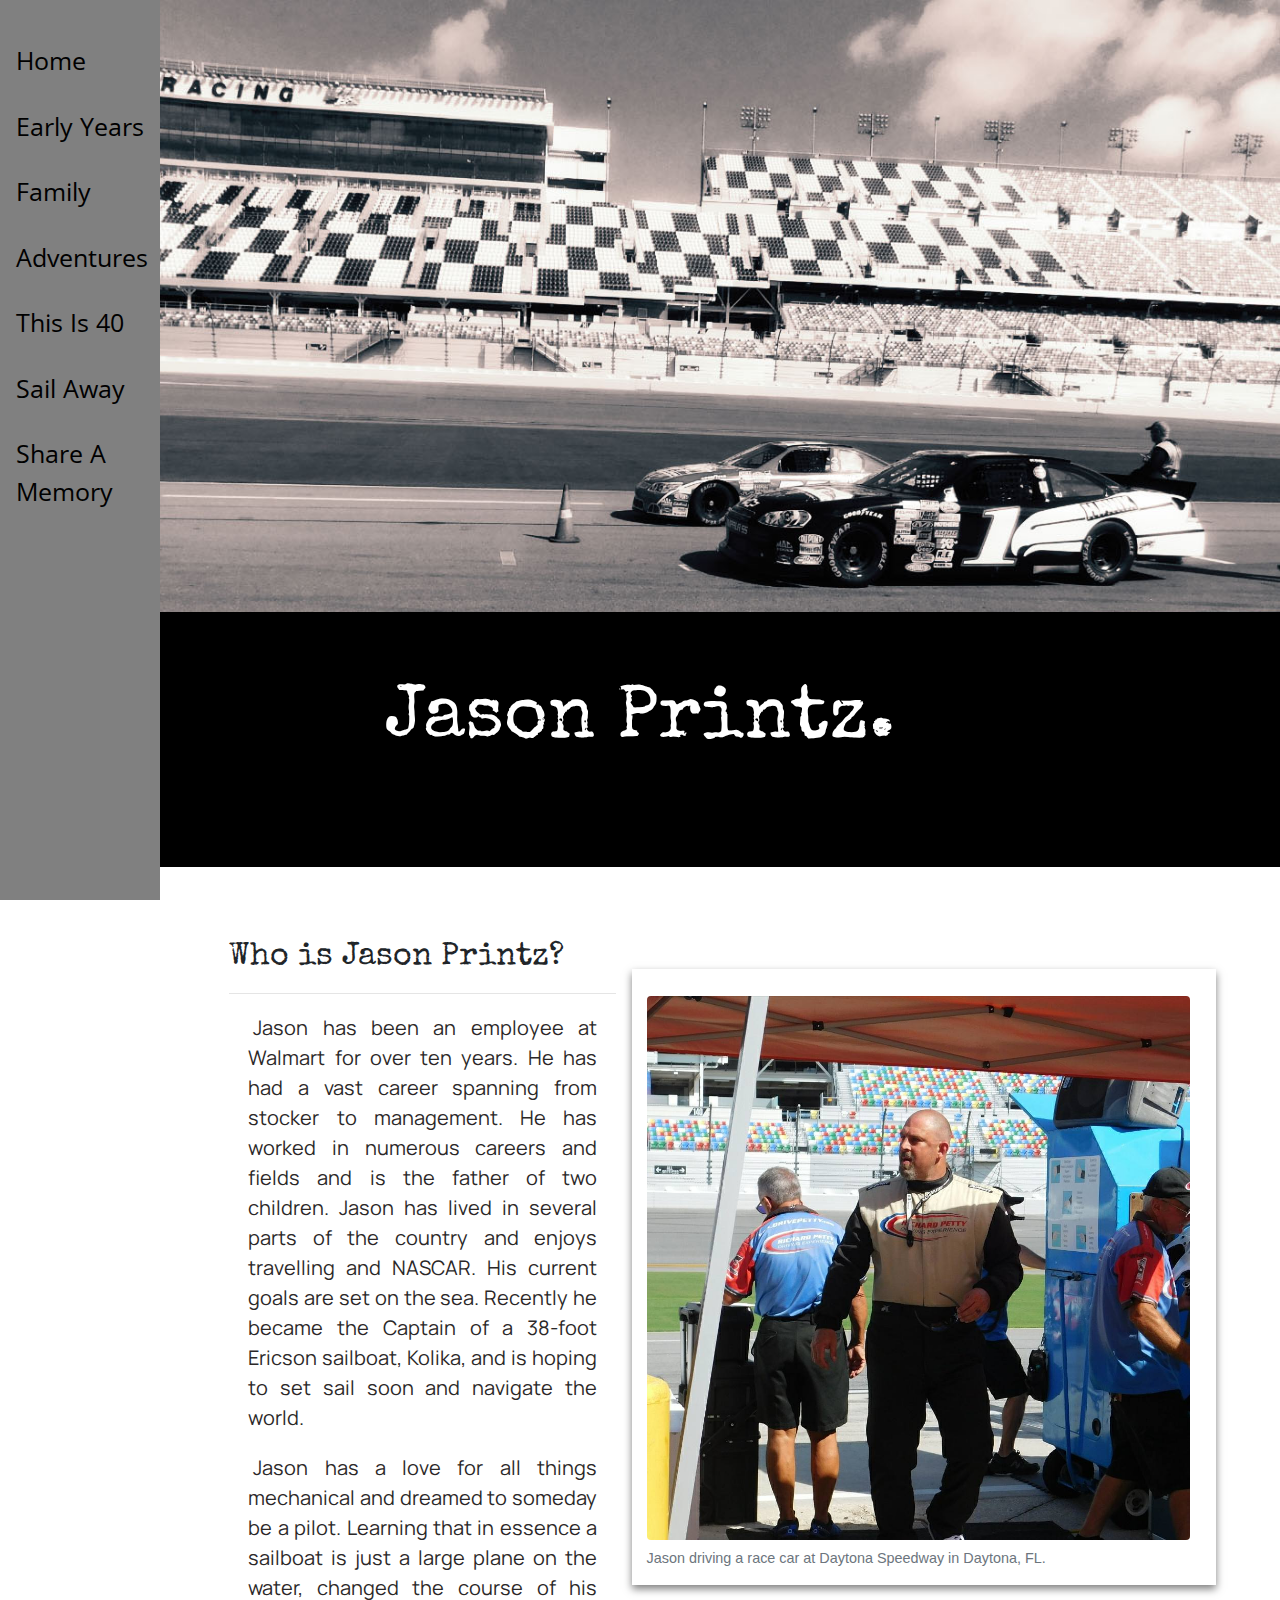
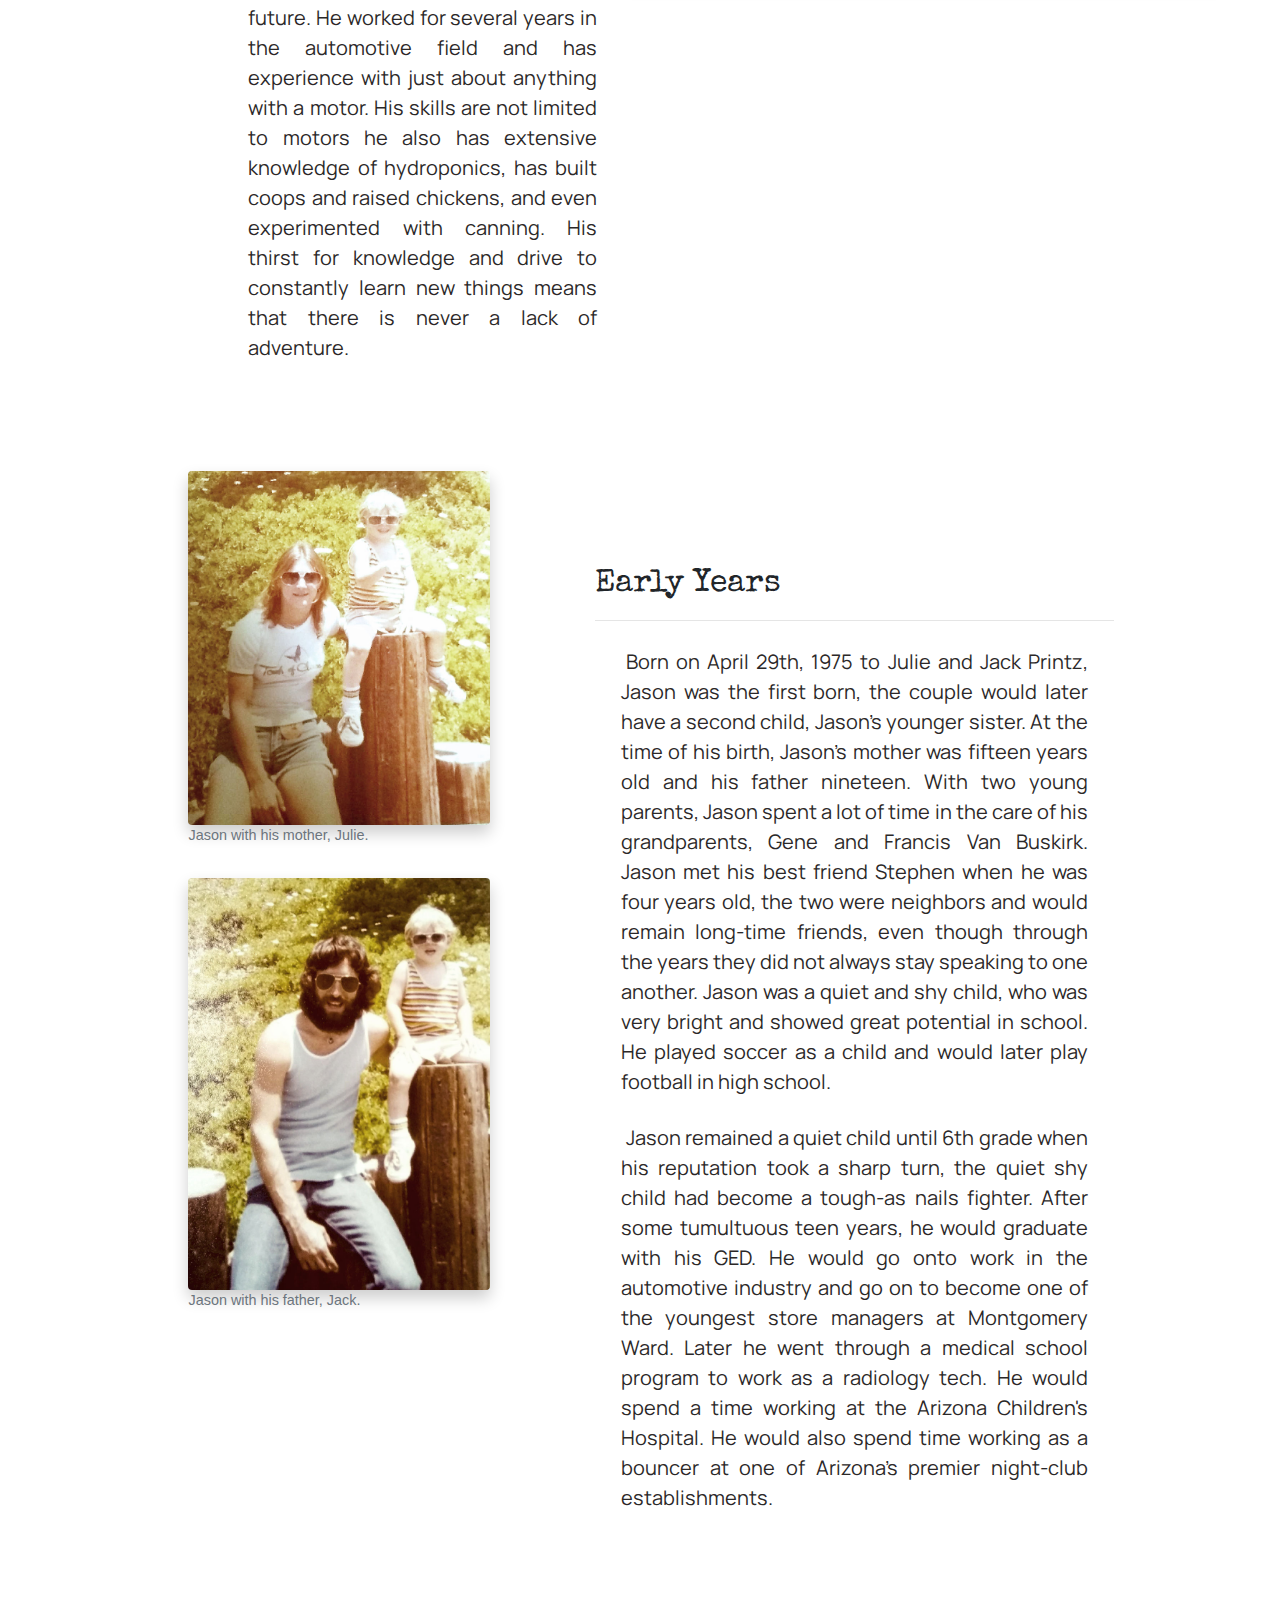
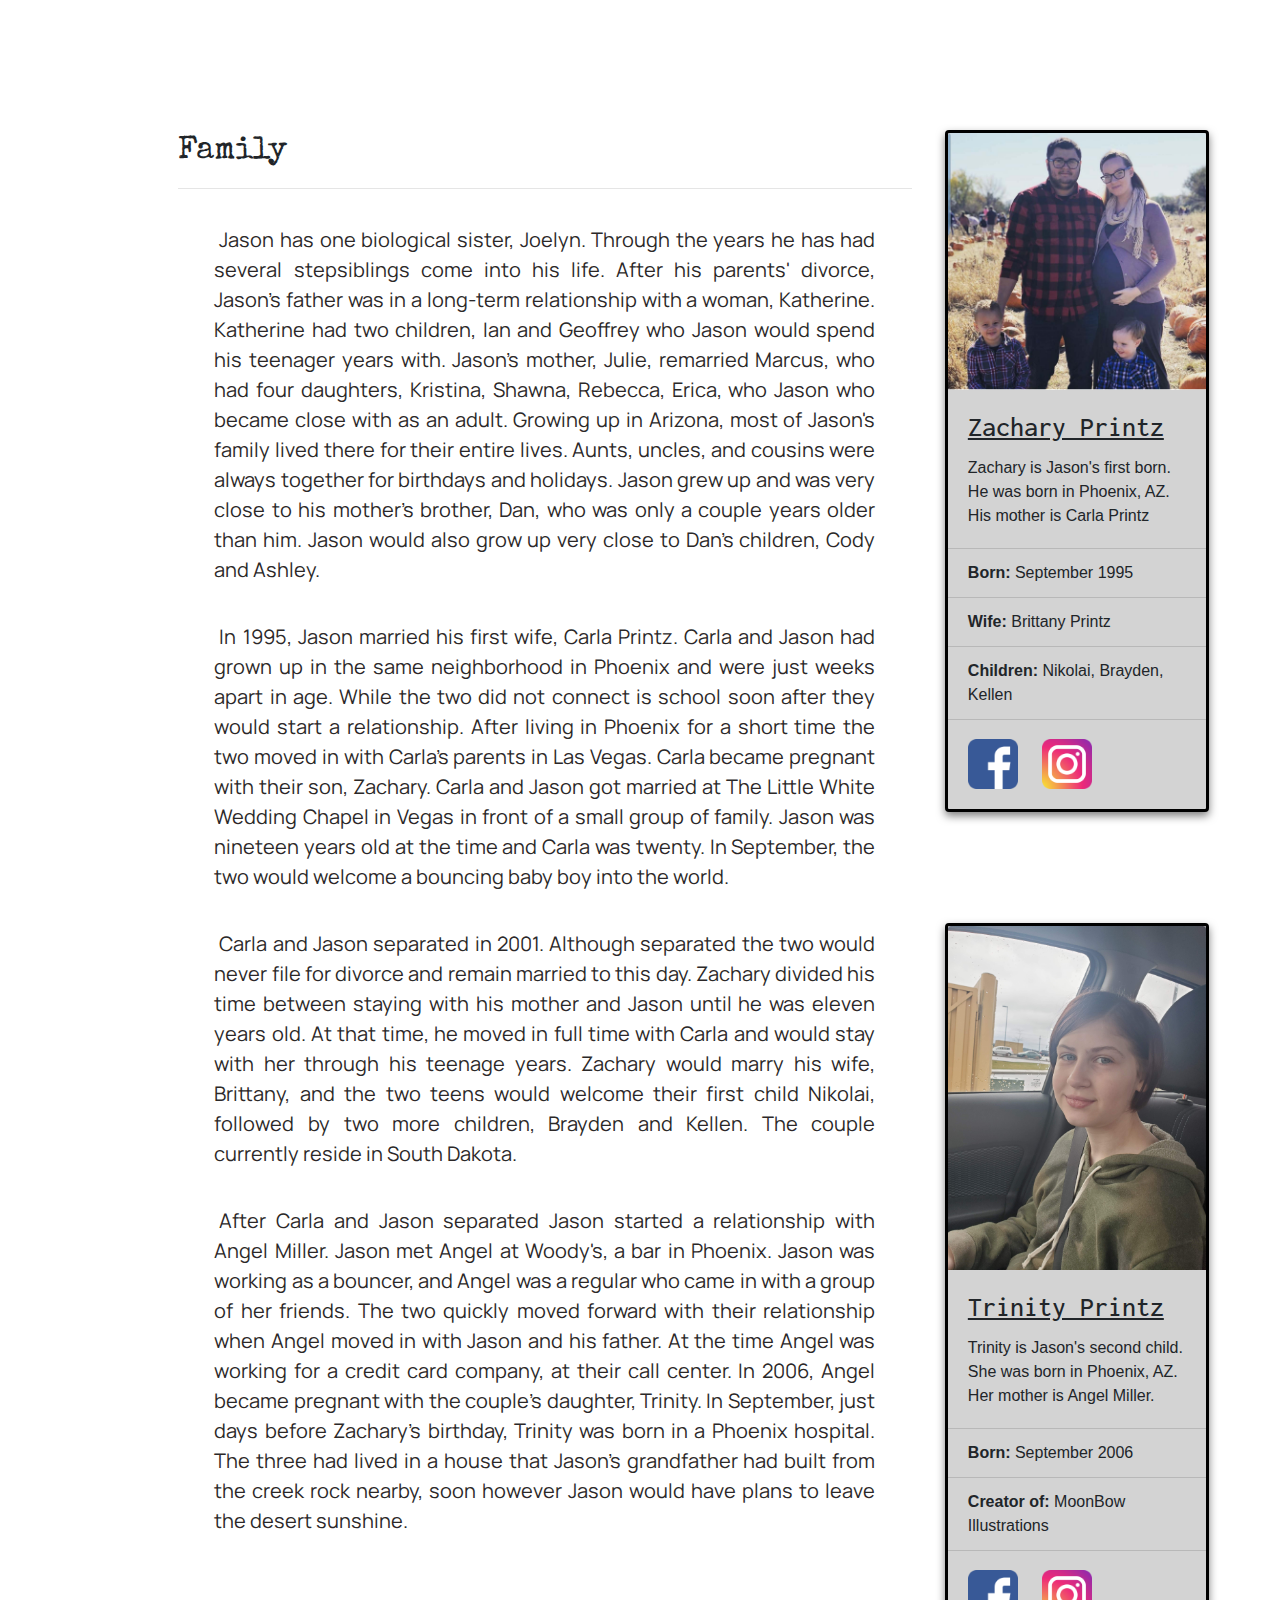
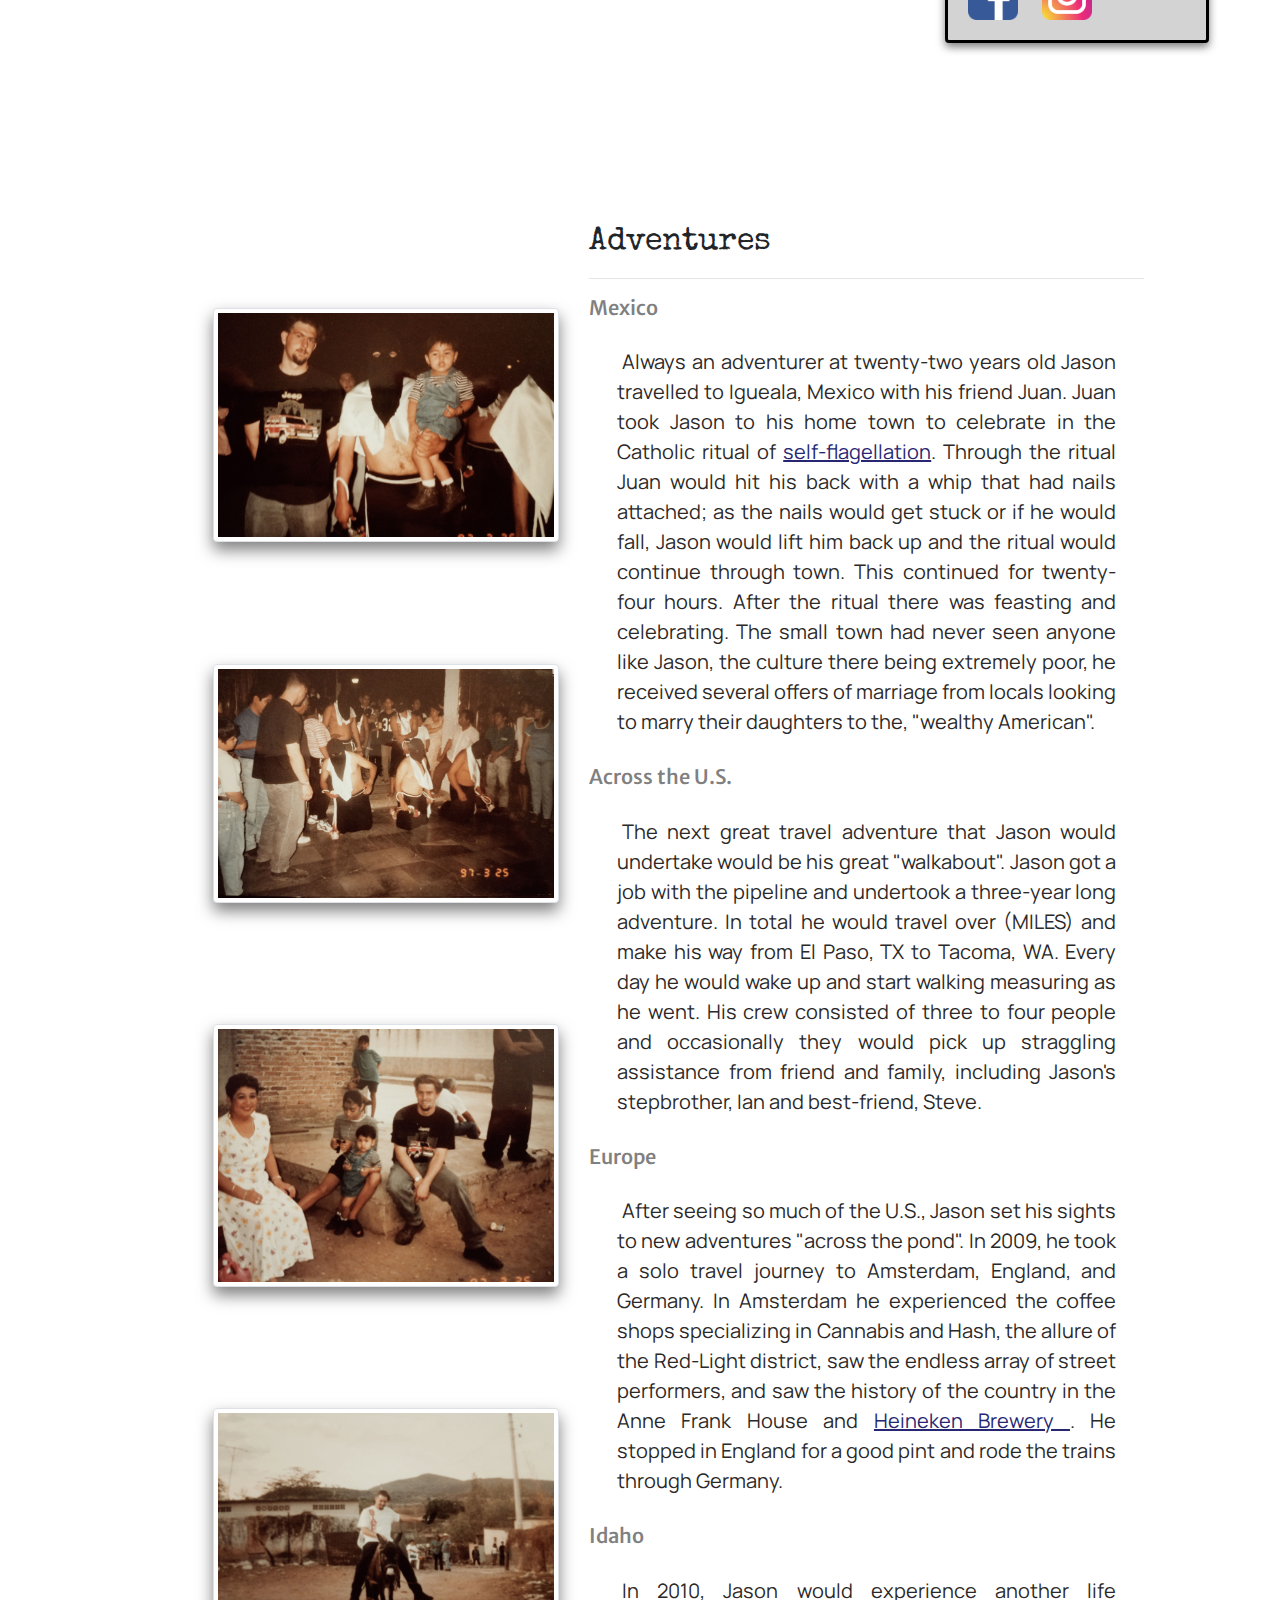
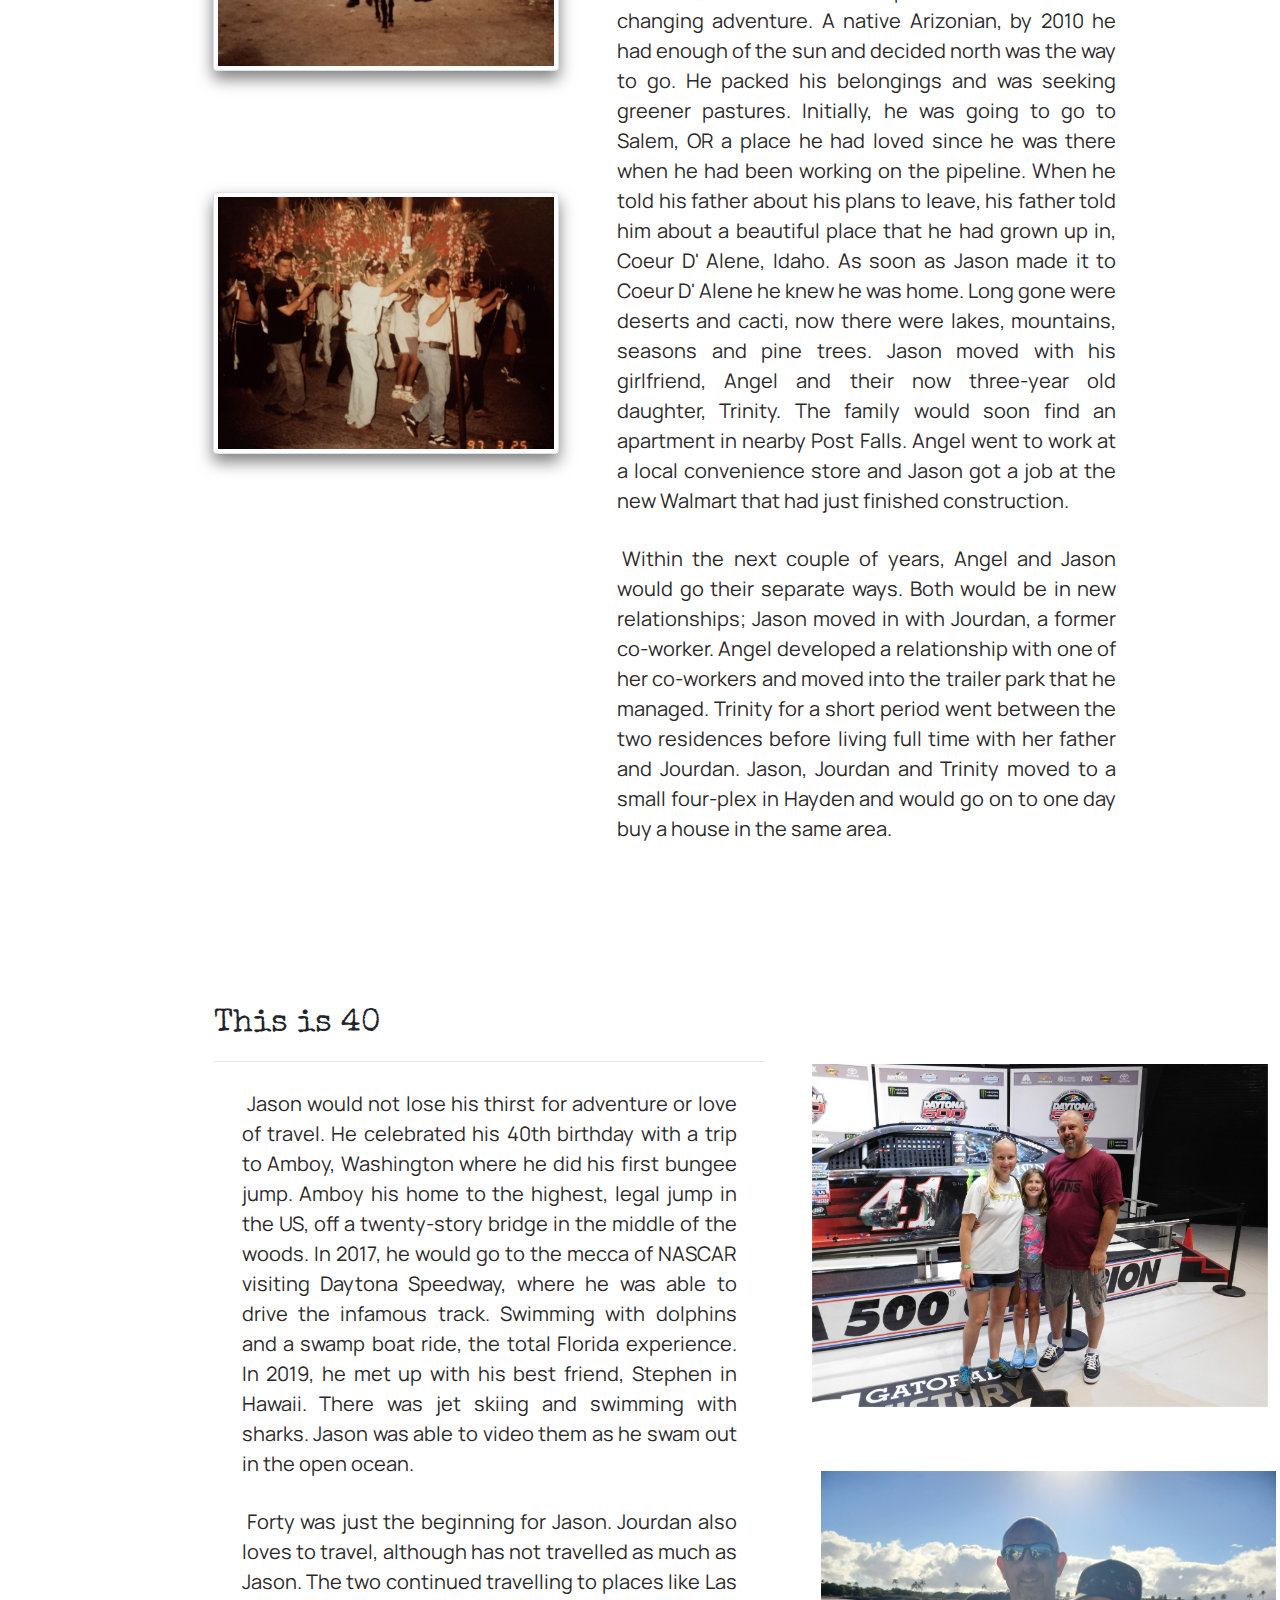
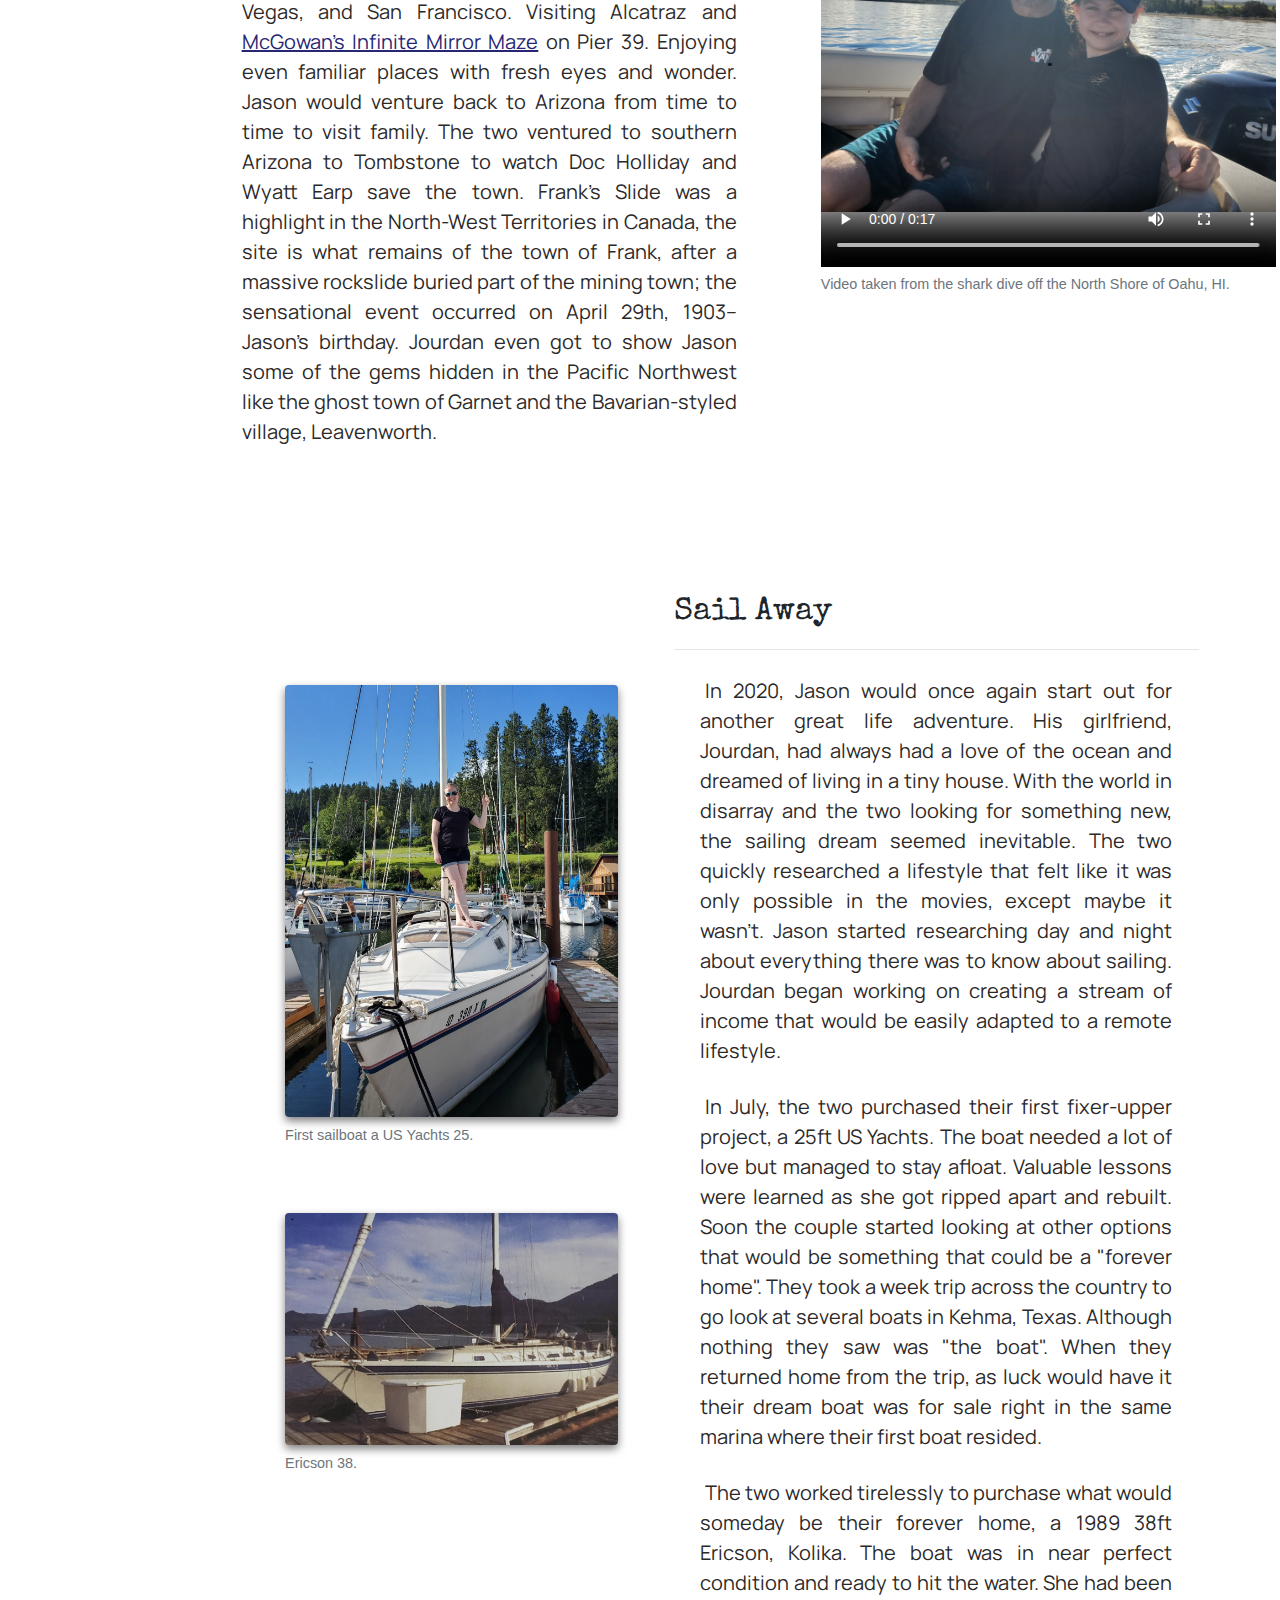
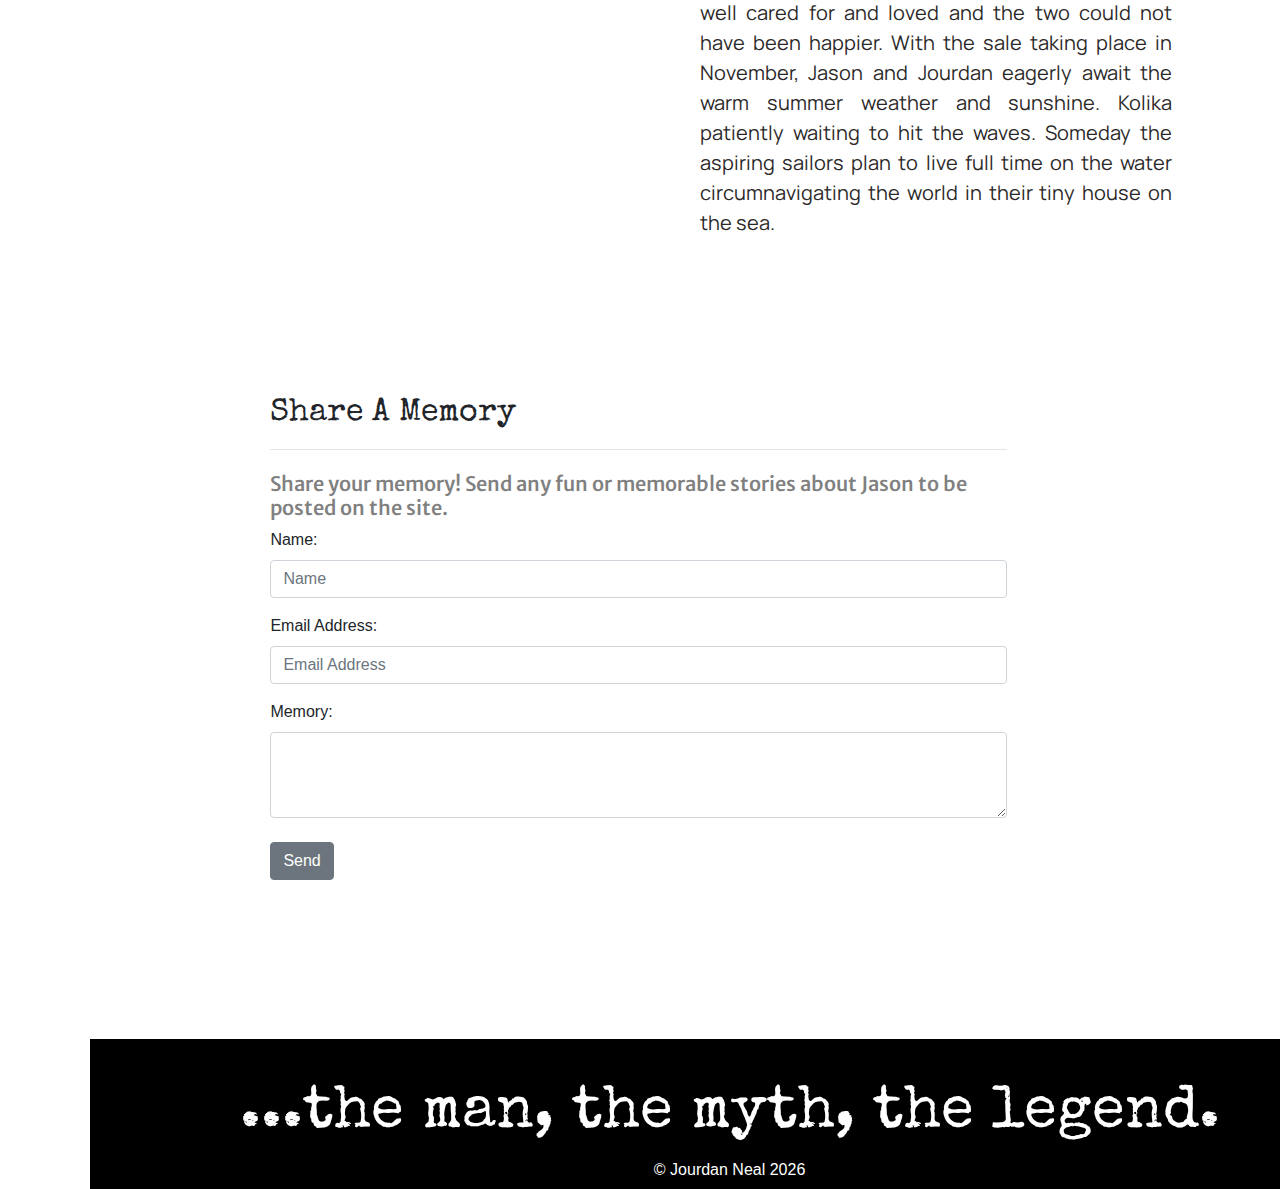
==== commit 2ac49c33: "Final Upload" ====
--- a/index.html
+++ b/index.html
@@ -16,15 +16,15 @@
     <link href="https://fonts.googleapis.com/css2?family=Merriweather+Sans:ital,wght@1,500&family=Noto+Sans+HK&display=swap" rel="stylesheet">
     <link href="https://fonts.googleapis.com/css2?family=Lobster&display=swap" rel="stylesheet">
     <link href="https://fonts.googleapis.com/css2?family=Open+Sans+Condensed:wght@300&display=swap" rel="stylesheet">
+    <link href="https://fonts.googleapis.com/css2?family=Inconsolata:wght@600;700&display=swap" rel="stylesheet">
     <link rel="icon" type="image/x-con" sizes="32x32" href="favicon-32x32.png">
     <link rel="manifest" href="/site.webmanifest">
-    <link href="Sharkvideo.html">
   </head>
     <body>
 
 <!--Header-->
 <div class="container-fluid" id="header">
-  <img id="racecar"src="rcblackwhi.jpg" class="img-fluid" alt="...">
+  <img id="racecar" src="rcblackwhi.jpg" class="img-fluid" alt="...">
   <h1 class="col-12">Jason Printz.</h1>
 </div>
 
@@ -32,7 +32,7 @@
 <!--MENU-->
 <div class="sidenav">
   <a class="active nav" href="#header">Home</a>
-  <a href="#earlyyears" class="nav">Early Years</a>
+  <a href="#ey" class="nav">Early Years</a>
   <a href="#famlink" class="nav">Family</a>
   <a href="#adventure" class="nav">Adventures</a>
   <a href="#Forty" class="nav">This Is 40</a>
@@ -54,19 +54,19 @@
   </div>
 
   <div class="col-5">
-    <h2>Who is Jason Printz?</h2>
+    <h2 id="who">Who is Jason Printz?</h2>
   <hr/>
 
     <p class="copy">
         Jason has been an employee at Walmart for over ten years. He has had a vast career spanning from stocker to 
-        management. He has worked in numerous careers and fields, and is the father of two children. Jason has lived
-        in several different parts of the country and enjoys travelling and NASCAR. His current goals are set on the sea.
-        Recently he became the captain of a 38 foot Ericson, Kolika, and is hoping to set sail soon and navigate the world.
+        management. He has worked in numerous careers and fields and is the father of two children. Jason has lived
+        in several parts of the country and enjoys travelling and NASCAR. His current goals are set on the sea.
+        Recently he became the Captain of a 38-foot Ericson sailboat, Kolika, and is hoping to set sail soon and navigate the world.
     </p>
 
     <p class="copy">
         Jason has a love for all things mechanical and dreamed to someday be a pilot. Learning that in essence a sailboat is just a large 
-        plane underwater changed the course of his life's goals. He worked for a number of years in the automotive field and has experience
+        plane on the water, changed the course of his future. He worked for several years in the automotive field and has experience
         with just about anything with a motor. His skills are not limited to motors he also has extensive knowledge of hydroponics, has built coops
         and raised chickens, and even experimented with canning. His thirst for knowledge and drive to constantly learn new things means that there
         is never a lack of adventure. 
@@ -74,8 +74,7 @@
     
   </div>
 
-  <div class="footer"> <h2 class="footer">...the man, the myth, the legend.</h2></div>
-</div>
+  
 
 
 
@@ -86,153 +85,155 @@
 
 
 <!-----------------------------------------------------------Early Years-------------------------------------------------->
-<div id="early" class="container">
-
-  <div id="EarlyPic" class="container col-4"> <!--Early Photos-->
+
+<div class="container col-12" id="earlyyears">
+
+     <div id="earlypics" class="container col-3">
+      <div>
+        <figure class="figure">
+        <img id="mom" src="jpmom.jpg" class="figure-img img-fluid rounded" alt="Jason as child"/>
+        <figcaption class="figure-caption">Jason with his mother, Julie.</figcaption>
+          </figure>
+        </div>
+    
+        
+          <div>
+          <figure class="figure">
+          <img id="dad" src="jpdad.jpg" class="figure-img img-fluid rounded" alt="Jason as child with his father."/>
+          <figcaption class="figure-caption">Jason with his father, Jack.</figcaption>
+            </figure>
+          </div>
+
+    </div>
+
+    <div id="years" class="container col-5">
+
+      <h2 id="ey">Early Years</h2>
+  
+      <hr/>
+
+      <p class="copy"> 
+        Born on April 29th, 1975 to Julie and Jack Printz, Jason was the first born, the couple would later have a second child,
+        Jason's younger sister. At the time of his birth, Jason's mother was fifteen years old and his father nineteen. With two young parents, Jason spent a lot
+        of time in the care of his grandparents, Gene and Francis Van Buskirk. Jason met his best friend Stephen when he was four years old, the two were neighbors
+        and would remain long-time friends, even though through the years they did not always stay speaking to one another. Jason was a quiet and
+        shy child, who was very bright and showed great potential in school. He played soccer as a child and would later play football in high school.
+    </p>
+    
+    <p class="copy"> 
+        Jason remained a quiet child until 6th grade when his reputation took a sharp turn, the quiet shy child had become
+        a tough-as nails fighter. After some tumultuous teen years, he would graduate with his GED. He would go onto work in the automotive industry and go on to become one of the youngest
+        store managers at Montgomery Ward. Later he went through a medical school program to work as a radiology tech. He would spend a time working at the Arizona Children's Hospital.
+        He would also spend time working as a bouncer at one of Arizona's premier night-club establishments.
+    </p>
+
+    </div>
+</div>
+
+
+
+
+
+
+<!-----------------------------------------------------------------Family----------------------------------------------------------------->
+
+<div class="container" id="family">
+  
+  <div class="container col-8" id="famtxt">
+    <h2 id="famlink">Family</h2>
+  
+    <hr/>
     <div>
-    <figure class="figure">
-    <img id="mom" src="jpmom.jpg" class="figure-img img-fluid rounded" alt="Jason as child"/>
-    <figcaption class="figure-caption">Jason with his mother, Julie.</figcaption>
-      </figure>
-    </div>
-
-    
-      <div>
-      <figure class="figure">
-      <img id="dad" src="jpdad.jpg" class="figure-img img-fluid rounded" alt="Jason as child with his father."/>
-      <figcaption class="figure-caption">Jason with his father,Jack.</figcaption>
-        </figure>
-      </div>
-
-  </div>
-<!-----------------------------------------------------------Early Years Text----------------------------------------------------->
-  <div id="years" class="container col-6 ">
-  
-
-  <h2 id="earlyyears">Early Years</h2>
-
-  <hr/>
-
-  <p class="copy"> 
-    Born on April 29th, 1975 to Julie and Jack Printz, Jason was the first born, the couple would later have a second child,
-    Jason's younger sister. At the time of his birth, Jason's mother was fifteen years old and his father nineteen. With two young parents, Jason spent alot
-    of time in the care of his grandparents, Gene and Francis VanBuskirk. Jason met his best friend Steve when he was four years old, the two were neighbors
-    and would remain long-time friends, even though through the years they did not always stay speaking to one another. Jason was a quiet and
-    shy child, who was very bright and showed great potential in school. He played soccer as a child and would later play football in high-school.
-</p>
-
-<p class="copy"> 
-    Jason remained a quiet child until 6th grade when his reputation took a sharp turn, the quiet shy child had become
-    a tough-as nails fighter. After some tumultuous teen years, he would graduate with his GED. He would go onto work in the automotive industry, and become one of the youngest
-    store managers at Montgomery Ward. Later he went through a medical school program to work as a radiology tech. He would spend a time working at the Arizona Children's Hospital.
-    He would also spend time working as a bouncer at one of Arizona's premier night-club establishments.
-</p>
-
-
-  </div>
-
-
-
-</div>
-
-
-<!-----------------------------------------------------------Family-------------------------------------------------->
-
- <div id="fam" class="container-fluid">
-  <div id="Family" class="container col-5 ">
-  
-
-  <h2 id="famlink">Family</h2>
-
-  <hr/>
-   
-  <p class="copy">Jason has one biological sister, Joelyn. Through the years he had several step-siblings come into his life. After his parents divorce, Jason's father was in a
-     long-term relationship with a woman, Katherine. Katherine had two children, Ian and Geoffrey who Jason would spend his teenager years with. Jason's mother, Julie, remarried
-     Marcus, who had four daughters, Kristina, Shawna, Rebecca, Erica; who Jason who become very close with as an adult. Growing up in Arizona, most of Jason's family lived there for their entire lives. Aunts,
-     Uncles, and cousins were always together for birthdays and holidays. Jason grew up very close to his mother's brother, Dan, who was only a couple years older than him. Jason would
-     also grow up very close to Dan's children, Cody and Ashley.             
- </p>
- 
- <p class="copy">
-     In 1995 Jason married his first wife, Carla Printz. Carla and Jason had grown up in the same neighborhood in Phoenix and were just weeks apart in age. While the two did not
-     connect is school soon after they would start a relationship. After living in Phoenix for a short time the two moved in with Carla's parent's in Las Vegas. Carla became pregnant
-     with their son, Zachary. Carla and Jason got married at The Little White Wedding Chapel in Vegas in front of a small group of family. Jason was 19 years old at the time and Carla was
-     20. In September the two would welcome a bouncing baby boy into the world.
- </p>
- 
- <p class="copy">
-     Carla and Jason separated in 2001. Although separated the two would never file for divorce and remain married to this day. Zachary divided his time between staying with
-     his mother and Jason until he was 11 years old. At that time he moved in full time with Carla and would stay with her through his teenage years. Zachary would marry his wife, Brittany,
-     and the two teens would welcome their first child Nikolai, followed by two more children, Brayden and Kellen. The couple currently reside in South Dakota. 
- </p>
- 
- <p class="copy">
-     After Carla and Jason separated Jason started a relationship with Angel Miller. Jason met Angel at Woody's, a bar in Phoenix. Jason was working as a bouncer, and Angel was a regular
-     who came in with a group of her friends. The two quickly moved forward with their relationship when Angel moved in with Jason and his father. At the time Angel was working for a credit
-     card company, at their call center. In 2006 Angel became pregnant with the couple's daughter, Trinity. In September just days before Zachary's birthday, Trinity was born in a Phoenix hospital.
-     The three had lived in a house that Jason's grandfather had built from the creek rock nearby, soon however Jason would have plans to leave the desert sunshine.
- </p>
- 
-  </div>
-</div>
-
-  <div id=FamilyPics class="figure col-3"> <!--Family Media-->
-
-    <!---------------------------------------------------------Zachary Card------------------------------------------------------>
-<div>
-    <div id="zachinfo" class="card" style="width: 18rem;">
+     
+    <p class="copy">Jason has one biological sister, Joelyn. Through the years he has had several stepsiblings come into his life. After his parents' divorce, Jason's father was in a
+      long-term relationship with a woman, Katherine. Katherine had two children, Ian and Geoffrey who Jason would spend his teenager years with. Jason's mother, Julie, remarried
+      Marcus, who had four daughters, Kristina, Shawna, Rebecca, Erica, who Jason who became close with as an adult. Growing up in Arizona, most of Jason's family lived there for their entire lives. Aunts,
+      uncles, and cousins were always together for birthdays and holidays. Jason grew up and was very close to his mother's brother, Dan, who was only a couple years older than him. Jason would
+      also grow up very close to Dan's children, Cody and Ashley.             
+  </p>
+  
+  <p class="copy">
+      In 1995, Jason married his first wife, Carla Printz. Carla and Jason had grown up in the same neighborhood in Phoenix and were just weeks apart in age. While the two did not
+      connect is school soon after they would start a relationship. After living in Phoenix for a short time the two moved in with Carla's parents in Las Vegas. Carla became pregnant
+      with their son, Zachary. Carla and Jason got married at The Little White Wedding Chapel in Vegas in front of a small group of family. Jason was nineteen years old at the time and Carla was
+      twenty. In September, the two would welcome a bouncing baby boy into the world.
+  </p>
+  
+  <p class="copy">
+      Carla and Jason separated in 2001. Although separated the two would never file for divorce and remain married to this day. Zachary divided his time between staying with
+      his mother and Jason until he was eleven years old. At that time, he moved in full time with Carla and would stay with her through his teenage years. Zachary would marry his wife, Brittany,
+      and the two teens would welcome their first child Nikolai, followed by two more children, Brayden and Kellen. The couple currently reside in South Dakota. 
+  </p>
+  
+  <p class="copy">
+      After Carla and Jason separated Jason started a relationship with Angel Miller. Jason met Angel at Woody's, a bar in Phoenix. Jason was working as a bouncer, and Angel was a regular
+      who came in with a group of her friends. The two quickly moved forward with their relationship when Angel moved in with Jason and his father. At the time Angel was working for a credit
+      card company, at their call center. In 2006, Angel became pregnant with the couple's daughter, Trinity. In September, just days before Zachary's birthday, Trinity was born in a Phoenix hospital.
+      The three had lived in a house that Jason's grandfather had built from the creek rock nearby, soon however Jason would have plans to leave the desert sunshine.
+  </p>
+</div>
+  </div>
+
+  <div id="famphotos">
+     <!---------------------------------------------------------Zachary Card------------------------------------------------------>
+  
+    <div id="zachinfo" class="card" style="width: 16.5rem;">
       <img src="zachfamily.jpg" class="card-img-top" alt="Zachary, Brittany, and Children">
       <div class="card-body">
         <h5 class="card-title">Zachary Printz</h5>
         <p class="card-text">Zachary is Jason's first born. He was born in Phoenix, AZ. His mother is Carla Printz</p>
       </div>
       <ul class="list-group list-group-flush">
-        <li class="list-group-item">Born: September 1995</li>
-        <li class="list-group-item">Wife: Brittany Printz</li>
-        <li class="list-group-item">Children: Nikolai, Brayden, Kellen</li>
+        <li class="list-group-item"><strong>Born:</strong> September 1995</li>
+        <li class="list-group-item"><strong>Wife:</strong> Brittany Printz</li>
+        <li class="list-group-item"><strong>Children:</strong> Nikolai, Brayden, Kellen</li>
       </ul>
       <div class="card-body">
-        <a href="#" class="card-link"><img class="logo" src="facebook.png" alt="Facebook Link"></a>
-        <a href="#" class="card-link"><img class="logo" src="insta.png" alt="Instagram Link"></a>
+        <a href="https://www.facebook.com/zachary.printz.5" target="blank" class="card-link"><img class="logo" src="facebook.png" alt="Facebook Link"></a>
+        <a href="https://instagram.com/printzfamily?igshid=1ct9210s4it0j" target="blank" class="card-link"><img class="logo" src="insta.png" alt="Instagram Link"></a>
       </div>
     </div>
 
-  </div>
-
-
-  <!---------------------------------------------------------Trinity Card----------------------------------------------------->
-
-     <div id="trinityinfo" class="card" style="width: 18rem;">
+    <!---------------------------------------------------------Trinity Card----------------------------------------------------->
+
+    <div id="trinityinfo" class="card" style="width: 16.5rem;">
       <img src="trininfo.jpg" class="card-img-top" alt="Trinity Printz">
       <div class="card-body">
         <h5 class="card-title">Trinity Printz</h5>
         <p class="card-text">Trinity is Jason's second child. She was born in Phoenix, AZ. Her mother is Angel Miller.</p>
       </div>
       <ul class="list-group list-group-flush">
-        <li class="list-group-item">Born: September 2006</li>
-        <li class="list-group-item">Nickname: "Trin"</li>
-        <li class="list-group-item">Creator of MoonBow Illustrations</li>
+        <li class="list-group-item"><strong>Born:</strong> September 2006</li>
+        <li class="list-group-item"><strong>Creator of:</strong> MoonBow Illustrations</li>
       </ul>
       <div class="card-body">
-        <a href="#" class="card-link"><img class="logo" src="facebook.png" alt="Facebook Link"></a>
-        <a href="#" class="card-link"><img class="logo" src="insta.png" alt="Instagram Link"></a>
+        <a href="https://www.facebook.com/trinity.printz.7" target="blank" class="card-link"><img class="logo" src="facebook.png" alt="Facebook Link"></a>
+        <a href="https://instagram.com/moon_bow922?igshid=pgtuk5jmhv67" target="blank" class="card-link"><img class="logo" src="insta.png" alt="Instagram Link"></a>
       </div>
     </div>
-  </div>
+
+  </div>
+
+
+</div>
+
+  
 
   
 
   
 <!-------------------------------------------Adventure--------------------------------------------------------------------->
+
+<div class="container-fluid">
 <div id="mexico" class="container">
 
   <!------------------Adventure Media-------------->
 <div id="adventurephotos" class="col-4">
-  <img src="jpmex1.jpg" class="img-thumbnail mexico" alt="...">
-  <img src="jpmex2.jpg" class="img-thumbnail mexico" alt="...">
-  <img src="jpmex3.jpg" class="img-thumbnail mexico" alt="...">
-  <img src="jpmex4.jpg" class="img-thumbnail mexico" alt="...">
-  <img src="jpmex5.jpg" class="img-thumbnail mexico" alt="...">
+  <img src="jpmex1.jpg" id="jpmex1" class="img-thumbnail mexico" alt="...">
+  <img src="jpmex2.jpg" id="jpmex2" class="img-thumbnail mexico" alt="...">
+  <img src="jpmex3.jpg" id="jpmex3" class="img-thumbnail mexico" alt="...">
+  <img src="jpmex4.jpg" id="jpmex4" class="img-thumbnail mexico" alt="...">
+  <img src="jpmex5.jpg" id="jpmex5" class="img-thumbnail mexico" alt="...">
 </div>
 
 
@@ -245,9 +246,9 @@
 
  <p class="copy">
    Always an adventurer at twenty-two years old Jason travelled to Igueala, Mexico with his friend Juan. Juan took Jason to his home town to 
-   celebrate in the Catholic ritual of <a href="https://theculturetrip.com/north-america/mexico/articles/5-unique-ways-easter-is-celebrated-in-mexico/" target="blank">self-flagellation</a>. Through the ritual Juan would hit his back with a whip that had nails attached; as the nails
-   would get stuck for Juan he would fall down, Jason would lift him back up and the ritual would continue through town. This continued for twenty-four
-   hours. After the ritual there was feasting and celebrating. The small town had never seen anyone like Jason, the culture there being very poor,
+   celebrate in the Catholic ritual of <a href="https://theculturetrip.com/north-america/mexico/articles/5-unique-ways-easter-is-celebrated-in-mexico" target="blank" class="link">self-flagellation</a>. Through the ritual Juan would hit his back with a whip that had nails attached; as the nails
+   would get stuck or if he would fall, Jason would lift him back up and the ritual would continue through town. This continued for twenty-four
+   hours. After the ritual there was feasting and celebrating. The small town had never seen anyone like Jason, the culture there being extremely poor,
    he received several offers of marriage from locals looking to marry their daughters to the, "wealthy American".
  </p>
 
@@ -256,18 +257,18 @@
 
 
  <p class="copy">
-   The next great travel adventure that Jason would undertake would be his great "walkabout". Jason got a job with the pipeline and undertook a 3 year long adventure. In total he would travel over
-    (MILES) and make his way from El Paso, TX to Tacoma, WA. Everyday he would wake up and start walking measuring as he went. His crew consisted of 3-4 people and occasionally they would pick up straggling assistance, 
-   including Jason's stepbrother, Ian and best-friend, Steve.
+   The next great travel adventure that Jason would undertake would be his great "walkabout". Jason got a job with the pipeline and undertook a three-year long adventure. In total he would travel over
+    (MILES) and make his way from El Paso, TX to Tacoma, WA. Every day he would wake up and start walking measuring as he went. His crew consisted of three to four people and occasionally they would pick up straggling assistance from 
+    friend and family, including Jason's stepbrother, Ian and best-friend, Steve.
  </p>
 
  <h3 class="footer2">Europe</h3>
 
  <p class="copy">
-   After seeing so much of the U.S., Jason set his sights to new adventures "Across the Pond". In 2009 he took a solo travel journey
+   After seeing so much of the U.S., Jason set his sights to new adventures "across the pond". In 2009, he took a solo travel journey
    to Amsterdam, England, and Germany. In Amsterdam he experienced the coffee shops specializing in Cannabis and Hash, the allure of the Red-Light district,
-   saw the endless array of street performers, and saw the history of the country in the Anne Frank House and <a href="https://www.heinekenexperience.com/en/about-the-experience" target="blank">Heineken Brewery </a>. He stopped in England for a good pint and 
-   road the trains through Germany.
+   saw the endless array of street performers, and saw the history of the country in the Anne Frank House and <a href="https://www.heinekenexperience.com/en/about-the-experience" target="blank" class="link"> Heineken Brewery </a>. He stopped in England for a good pint and 
+   rode the trains through Germany.
  </p>
 
  <h3 class="footer2">Idaho</h3>
@@ -275,38 +276,37 @@
  <p class="copy">
    In 2010, Jason would experience another life changing adventure. A native Arizonian, by 2010 he had enough of the sun and decided north was the way to go.
    He packed his belongings and was seeking greener pastures. Initially, he was going to go to Salem, OR a place he had loved since he was there when he had been
-   working on the pipeline. When he told his father about his plans to leave, his father told him about a beautiful place that he had grown up in, Coeur D' Alene, ID.
-   As soo as Jason made it to Coeur D' Alene he knew he was home. Long gone were deserts as cacti, now there were lakes, mountains, seasons and pine trees.
-   Jason moved with his girlfriend, Angel and their 3 year old daughter, Trinity. The family would soon find an apartment in nearby Post Falls. Angel went to worked
-   at a local convience store and Jason got a job at the new Walmart that had just finished construction.  
+   working on the pipeline. When he told his father about his plans to leave, his father told him about a beautiful place that he had grown up in, Coeur D' Alene, Idaho.
+   As soon as Jason made it to Coeur D' Alene he knew he was home. Long gone were deserts and cacti, now there were lakes, mountains, seasons and pine trees.
+   Jason moved with his girlfriend, Angel and their now three-year old daughter, Trinity. The family would soon find an apartment in nearby Post Falls. Angel went to work
+   at a local convenience store and Jason got a job at the new Walmart that had just finished construction.  
  </p>
 
 
  <p class="copy">
    Within the next couple of years, Angel and Jason would go their separate ways. Both would be in new relationships; Jason moved in with Jourdan, a former co-worker. Angel
    developed a relationship with one of her co-workers and moved into the trailer park that he managed. Trinity for a short period went between the two residences before living
-   full time with her father and Jourdan. Jason, Jourdan and Trinity moved to a small four-plex in Hayden and would go one to by a house nearby. 
+   full time with her father and Jourdan. Jason, Jourdan and Trinity moved to a small four-plex in Hayden and would go on to one day buy a house in the same area. 
  </p>
 </div>
 
 
 
 </div>
+</div>
 
 
 <!---------------------------------------------------------------This Is 40-------------------------------------->
 
-<div id="thisis">
+<div id="thisis" class="container">
 
   <div class="container">
-    <h2 id="Forty">This is 40</h2>
-
-    <hr/>
-    <div id="ticar" class="container col-7"> 
-
-      <div id="carousel"  data-ride="carousel">
+  
+    <div id="ticar" class="container col-5"> 
+
+      <div id="carousel"   data-ride="carousel">
         <div class="carousel-inner">
-          <div class="carousel-item active">
+          <div class="carousel-item active" style="max-width:900px; max-height:600px !important;">
               <img src="hallof.JPG" class="d-block w-100" alt="...">
           </div>
           <div class="carousel-item">
@@ -329,21 +329,39 @@
     </div>
         </div>        
   </div>
+
+   <!--------------Video-------------------------------------->
+   <div class="container" id="shark">  
+  
+    <figure class="container">
+      <video src="sharkvideo.mp4" class="video" poster="shark1.jpg" width="455" height="450" preload controls loop> </video>
+      <figcaption class="figure-caption">Video taken from the shark dive off the North Shore of Oahu, HI.</figcaption>
+    </figure>
+  </div>
+
  </div>
-</div>
- <div id= "forty" class="container col-8">
-
- <p class="copy">
-  Jason would not lose his thirst for adventure or love of travel. He celebrated his 40th birthday with a trip to Amboy, WA where he did his first bungee jump.
-   Amboy his home to the highest, legal jump in the US, off a twenty-foot bridge in the middle of the woods. In 2017, he would go to the mecca of NASCAR visiting Daytona Speedway,
-   where he was able to drive the infamous track. Swimming with dolphins and a swamp boat ride, the total Florida experience. In 2019 he met up with his best friend, Steven in Hawaii.
-   There was jetsking and swimming with sharks. Jason was able to video them as he swam out in the open ocean.
-  </p>
-  <!--------------Shark Button--------------------------------------->
-  <div class="d-grid gap-2">
-    <a href="Sharkvideo.html" target="blank" class="btn btn-primary" id="button">Click Here to See Video from the Dive</a>
-  </div>
-</div>
+
+ <div id= "forty" class="container col-6">
+     <h2 id="Forty">This is 40</h2>
+
+    <hr/>
+
+ <p class="copy">
+  Jason would not lose his thirst for adventure or love of travel. He celebrated his 40th birthday with a trip to Amboy, Washington where he did his first bungee jump.
+   Amboy his home to the highest, legal jump in the US, off a twenty-story bridge in the middle of the woods. In 2017, he would go to the mecca of NASCAR visiting Daytona Speedway,
+   where he was able to drive the infamous track. Swimming with dolphins and a swamp boat ride, the total Florida experience. In 2019, he met up with his best friend, Stephen in Hawaii.
+   There was jet skiing and swimming with sharks. Jason was able to video them as he swam out in the open ocean.
+
+  </p>
+
+  <p class="copy">Forty was just the beginning for Jason. Jourdan also loves to travel, although has not travelled as much as Jason. The two continued travelling to places 
+    like Las Vegas, and San Francisco. Visiting Alcatraz and <a href="https://www.magowansinfinitemirrormaze.com" target="blank"class="link"> McGowan's Infinite Mirror Maze</a> on Pier 39. Enjoying even familiar places with fresh eyes and wonder. 
+    Jason would venture back to Arizona from time to time to visit family. The two ventured to southern Arizona to Tombstone to watch Doc Holliday and Wyatt Earp
+     save the town. Frank's Slide was a highlight in the North-West Territories in Canada, the site is what remains of the town of Frank, after a massive rockslide 
+     buried part of the mining town; the sensational event occurred on April 29th, 1903--Jason's birthday. Jourdan even got to show Jason some of the gems hidden in
+      the Pacific Northwest like the ghost town of Garnet and the Bavarian-styled village, Leavenworth. </p>
+
+
 </div>
 
 
@@ -357,34 +375,34 @@
   <hr/>
 
   <p class="copy">
-    In 2020 Jason would once again start out for another great life adventure. His girlfriend, Jourdan, had always had a love of the ocean and dreamed of living in a tiny house. With
-    the world in disarray and the two looking for something new the sailing dream seemed inevitable. The two quickly researched a lifestyle that felt like it was only possible in the movies, except
-    maybe it wasn't. Jason started researching day and night everything there was to know about sailing. Jourdan started working on creating a stream of income that would be easily adapted to a remote
+    In 2020, Jason would once again start out for another great life adventure. His girlfriend, Jourdan, had always had a love of the ocean and dreamed of living in a tiny house. With
+    the world in disarray and the two looking for something new, the sailing dream seemed inevitable. The two quickly researched a lifestyle that felt like it was only possible in the movies, except
+    maybe it wasn't. Jason started researching day and night about everything there was to know about sailing. Jourdan began working on creating a stream of income that would be easily adapted to a remote
     lifestyle. 
     </p>
 
 
     <p class="copy">
-    In July the two purchased their first fixer-upper project, a 25ft US Yachts. The boat needed a lot of love but managed to stay afloat. Valuable lessons were learned as she got ripped apart and rebuilt. 
-    Soon the couple started looking at other options that would be something that could be a "forever home". They took a week trip across the country to go take a look at several boats in Kehma, TX. Although
-    nothing they saw was "the boat". When they returned home from the trip, as luck would have it their dream boat was for sale right in the marine where their 1st boat resided. 
+    In July, the two purchased their first fixer-upper project, a 25ft US Yachts. The boat needed a lot of love but managed to stay afloat. Valuable lessons were learned as she got ripped apart and rebuilt. 
+    Soon the couple started looking at other options that would be something that could be a "forever home". They took a week trip across the country to go look at several boats in Kehma, Texas. Although
+    nothing they saw was "the boat". When they returned home from the trip, as luck would have it their dream boat was for sale right in the same marina where their first boat resided. 
     </p>
 
     <p class="copy">
-    The two worked tirelessly to purchase what would some day be their forever home, a 1989 38ft Ericson, Kolika. The boat was in near perfect condition and ready to hit the water. 
+    The two worked tirelessly to purchase what would someday be their forever home, a 1989 38ft Ericson, Kolika. The boat was in near perfect condition and ready to hit the water. 
     She had been well cared for and loved and the two could not have been happier. With the sale taking place in November, Jason and Jourdan eagerly await the warm summer weather and sunshine. Kolika
     patiently waiting to hit the waves. Someday the aspiring sailors plan to live full time on the water circumnavigating the world in their tiny house on the sea. 
     </p>
 </div>
 
 <div class="col-4" id="sailpics">
-  <figure class="figure" id="sailboat1">
-    <img src="sailboat2.jpg" class="figure-img img-fluid rounded" alt="US Yachts 25."/>
+  <figure class="figure" >
+    <img src="sailboat2.jpg" id="sailboat1" class="figure-img img-fluid rounded" alt="US Yachts 25."/>
     <figcaption class="figure-caption">First sailboat a US Yachts 25.</figcaption>
   </figure>
 
-  <figure class="figure" id="sailboat2">
-    <img src="ericson.jpg" class="figure-img img-fluid rounded" alt="Ericson 38"/>
+  <figure class="figure" >
+    <img src="ericson.jpg" id="sailboat2" class="figure-img img-fluid rounded" alt="Ericson 38"/>
     <figcaption class="figure-caption">Ericson 38.</figcaption>
   </figure>
 
@@ -399,36 +417,56 @@
 <!----------------------------------------------------------------------------Share a Memory------------------------------------------------------------->
 <div  class="container" id="memory">
 
-  <div id="share" class="container col-6">
+  <div id="share" class="container col-8">
 
     <h2 id="sharea">Share A Memory</h2>
 
   <hr/>
+  
+     <h3>Share your memory! Send any fun or memorable stories about Jason to be posted on the site.</h3>
+
+     <div class="mb-3">
+       <form action="mailto:jjjet1991@gmail.com">
+      <label for="Name" class="form-label">Name:</label>
+      <input type="name" class="form-control" id="Name" placeholder="Name">
+    </div>
+    <div class="mb-3">
+      <label for="email" class="form-label">Email Address:</label>
+      <input type="email" class="form-control" id="email" placeholder="Email Address">
+    </div>
+    <div class="mb-3">
+      <label for="Memory" class="form-label">Memory:</label>
+      <textarea class="form-control" id="Memory" rows="3"></textarea> <br/>
+      <button type="submit" class="btn btn-secondary">Send</button>
+    </form>
+
+      
+
+    </div>   
+   </div>
+  </div>
+ 
+  
+
+
+
+  </div>
+
+
+  <!--------------------------------------------------------------------Footer ------------------------------------------->
+
+  <div class="container col-12" id="footer">
    
-    <div id="form">
-     <h3>Share your memory! Submit any fun or memorable stories about Jason to be posted on the site.</h3>
-
-     <div class="mb-3">
-      <label for="exampleFormControlInput1" class="form-label">Name</label>
-      <input type="email" class="form-control" id="exampleFormControlInput1" placeholder="Name">
-    </div>
-    <div class="mb-3">
-      <label for="exampleFormControlInput1" class="form-label">Email address</label>
-      <input type="email" class="form-control" id="exampleFormControlInput1" placeholder="Email Address">
-    </div>
-    <div class="mb-3">
-      <label for="exampleFormControlTextarea1" class="form-label">Memory</label>
-      <textarea class="form-control" id="exampleFormControlTextarea1" rows="3"></textarea>
-    </div>
-   </div>
-  </div>
-  </div>
-
-  </div>
-
-
-  
-
+    <h2>...the man, the myth, the legend.</h2>
+    <p>
+    &copy; Jourdan Neal
+    <script>
+      document.write(new Date().getFullYear())
+  </script>
+  </p>
+
+
+</div>
 
 
 
--- a/test.css
+++ b/test.css
@@ -1,4 +1,9 @@
-html, body {}
+html, body {
+    max-width: 100%;
+    overflow-x: hidden;
+}
+
+
 
 .col-1 {width: 8.33%;}
 .col-2 {width: 16.66%;}
@@ -51,23 +56,15 @@
     float: right;
     margin-right:0%;
     margin-top:3%;
-}
-
-
-h2.footer {
-    font-family: "Special Elite", cursive;
-    font-size: 60px;
-    float:right;
-    color:grey;
-    margin-top:80px;
-    display: block;
-    opacity: 34%;
-    width:75%;
-    margin-left:0;
-    margin-right:0;
-}
+    box-shadow: 0 4px 8px 0 rgba(0, 0, 0,0.5);
+    overflow: hidden;
+}
+
+
 
 /*------------------------------Whole Page Style------*/
+
+
 
 h2 {
     font-family: "Special Elite", cursive;
@@ -91,6 +88,7 @@
 
 #years, #family2, #Adventures, #Forty, #famlink, #saila, #sharea {
     margin-top:110px;
+    overflow: hidden;
 }
     
 .copy{ 
@@ -100,6 +98,7 @@
     text-indent: 5px;
     font-size:20px;
     margin:5%;
+
     
     }
 
@@ -107,9 +106,10 @@
 .container {
     text-align:left;
     float:left;
-    margin-left: 160px;
-    padding: 0px;
+    margin-left: 7%;
+    padding: 5px;
     margin-right:0px;
+
 }
 
 .container-fluid{
@@ -123,7 +123,31 @@
     float:right;
     margin-top:5%;
     margin-right:2%;
-}
+    
+}
+
+/* unvisited link */
+.link {
+    text-emphasis: italic;
+    color:#262673;
+    text-decoration: underline;
+  }
+  
+  /* visited link */
+  a:visited {
+    color: gray;
+  }
+  
+  /* mouse over link */
+  a:hover {
+    text-emphasis: bold;
+    color:#262673;
+  }
+  
+  /* selected link */
+  a:active {
+    color:#262673;
+  }
 
 
 /*---------------------------Nav Bar-----------------------*/
@@ -148,10 +172,12 @@
     font-size: 25px;
     color: black;
     display: block;
+    margin-top:10%;
   }
   
   .sidenav a:hover {
     color: #f1f1f1;
+    border: 1px solid black;
   }
   
 
@@ -166,56 +192,76 @@
 }
 
 /*-------------------------- Early Years-------------------*/
-
-#EarlyPic{
-    margin-top:10%;
-    height:300px;
-    width:300px;
-    margin-bottom:15%;
+   #mom, #dad {
+        box-shadow: 0 8px 16px 0 rgba(0, 0, 0,0.2);
+       margin:0;
+       float:left;
+       
     }
 
- #early #years {
-     margin-left:4%;    
+    #earlyyears {
+        overflow:hidden;
+        position: relative;
     }
 
-#years {
-    margin-left:3%;
-    margin-right:0;
-    }
 
 
     /*--------------------------Family-----------------------------------*/
 
-
-#FamilyPics{
-    margin-top:10%;
+#famtxt {
+    margin-right: 2.5%;
+}
+
+#family {
+    margin-left:7%;
+    width:auto;
     float:left;
-    margin-left:5%;
-    margin-right:0;
-}
-
-#fam {
-    margin-left:5%;
-    margin-top:20%;
+    margin-right:5%;
+    margin-top: 5%;
+}
+
+#famphotos {
+    margin-top:50px;
+    position: inline;
 }
 
 .logo {
     height:50px;
     width:50px;
-}
-
-#trinityinfo, #zachinfo {
-    margin-top:5%;
-    clear:both;
+    
+}
+
+#trinityinfo {
+    margin-left:25px;
+    margin-right: 0px;
     background-color:rgb(211,211,211);
     border: 3px solid black;
-    margin-right:0;
+    margin-top : 10%;
+    margin-bottom: 5%;   
+    box-shadow: 0 4px 8px 0 rgba(0, 0, 0,0.5);
+
+}
+
+
+
+#zachinfo {
+    margin-left:2px;
+    background-color:rgb(211,211,211);
+    border: 3px solid black;
+    margin-top : 10%;
+    margin-bottom: 5%;   
+    box-shadow: 0 4px 8px 0 rgba(0, 0, 0,0.5);
 }
 
 .list-group-item {
     background-color:rgb(211,211,211);
 }
 
+.card-title{
+    font-family: 'Inconsolata', monospace;
+    font-size: 1.75em;
+    text-decoration: underline;
+}
 
 /*--------------------------Adventure-----------------------------*/
 
@@ -227,10 +273,11 @@
 }
 
 #adventurephotos {
-    margin-right:-5%;
+    margin-right:0%;
     float:left;
     margin-top:10%;
-    margin-left:5%;
+    margin-left:3%;
+    
    
 
 }
@@ -243,6 +290,11 @@
 
 }
 
+#jpmex1, #jpmex2, #jpmex3, #jpmex4, #jpmex5 {
+    box-shadow: 0 8px 16px 0 rgba(0, 0, 0,0.5);
+    margin-top: 25%;
+}
+
 /*----------------------This Is 40--------------------------------------*/
 
 #thisis{
@@ -251,15 +303,21 @@
 }
 
 #ticar{
-    text-align:center;
-    width:66.66;
-    margin-right:0;
+    float:right;
+    margin-right:0;
+    margin-left:3%;
+    margin-top: 15%;
+
  }
  
  #forty {
-     width:75%;
-     margin-top:2%;
-     margin-right:5%;
+     float:left;
+     margin-left:5%;
+ }
+
+ #shark {
+     float:left;
+     margin-left: -7%;
  }
  
  #button{
@@ -275,10 +333,11 @@
  }
 
 
+
  /*----------------------Sail Away----------------------------------------------------------*/
 
  #sail {
-    margin-left :15%;
+    margin-left :10%;
     margin-right:3%;
  }
 
@@ -290,6 +349,7 @@
 
  #sailboat1, #sailboat2 {
      margin-top:10%;
+     box-shadow: 0 4px 8px 0 rgba(0, 0, 0,0.5);
  }
 
  #sailtxt {
@@ -302,8 +362,33 @@
 /*-------------------------------Share A Memory-----------------------------*/
 
 #memory{
-    margin-left:5%;
-    
-}
-
-
+    margin-left:10%;
+    
+}
+
+
+/*-------------------------------------Footer-------------------------------------------*/
+
+
+#footer {
+    height :150px;
+    background-color:black;
+    margin-top:10%;
+    width:100%;
+    color:white;
+    text-align:center;
+    padding:3%;
+    margin-top:10%;
+    overflow:hidden;
+
+
+}
+
+
+#footer h2 {
+    font-size:60px;
+    overflow:hidden;
+
+}
+
+
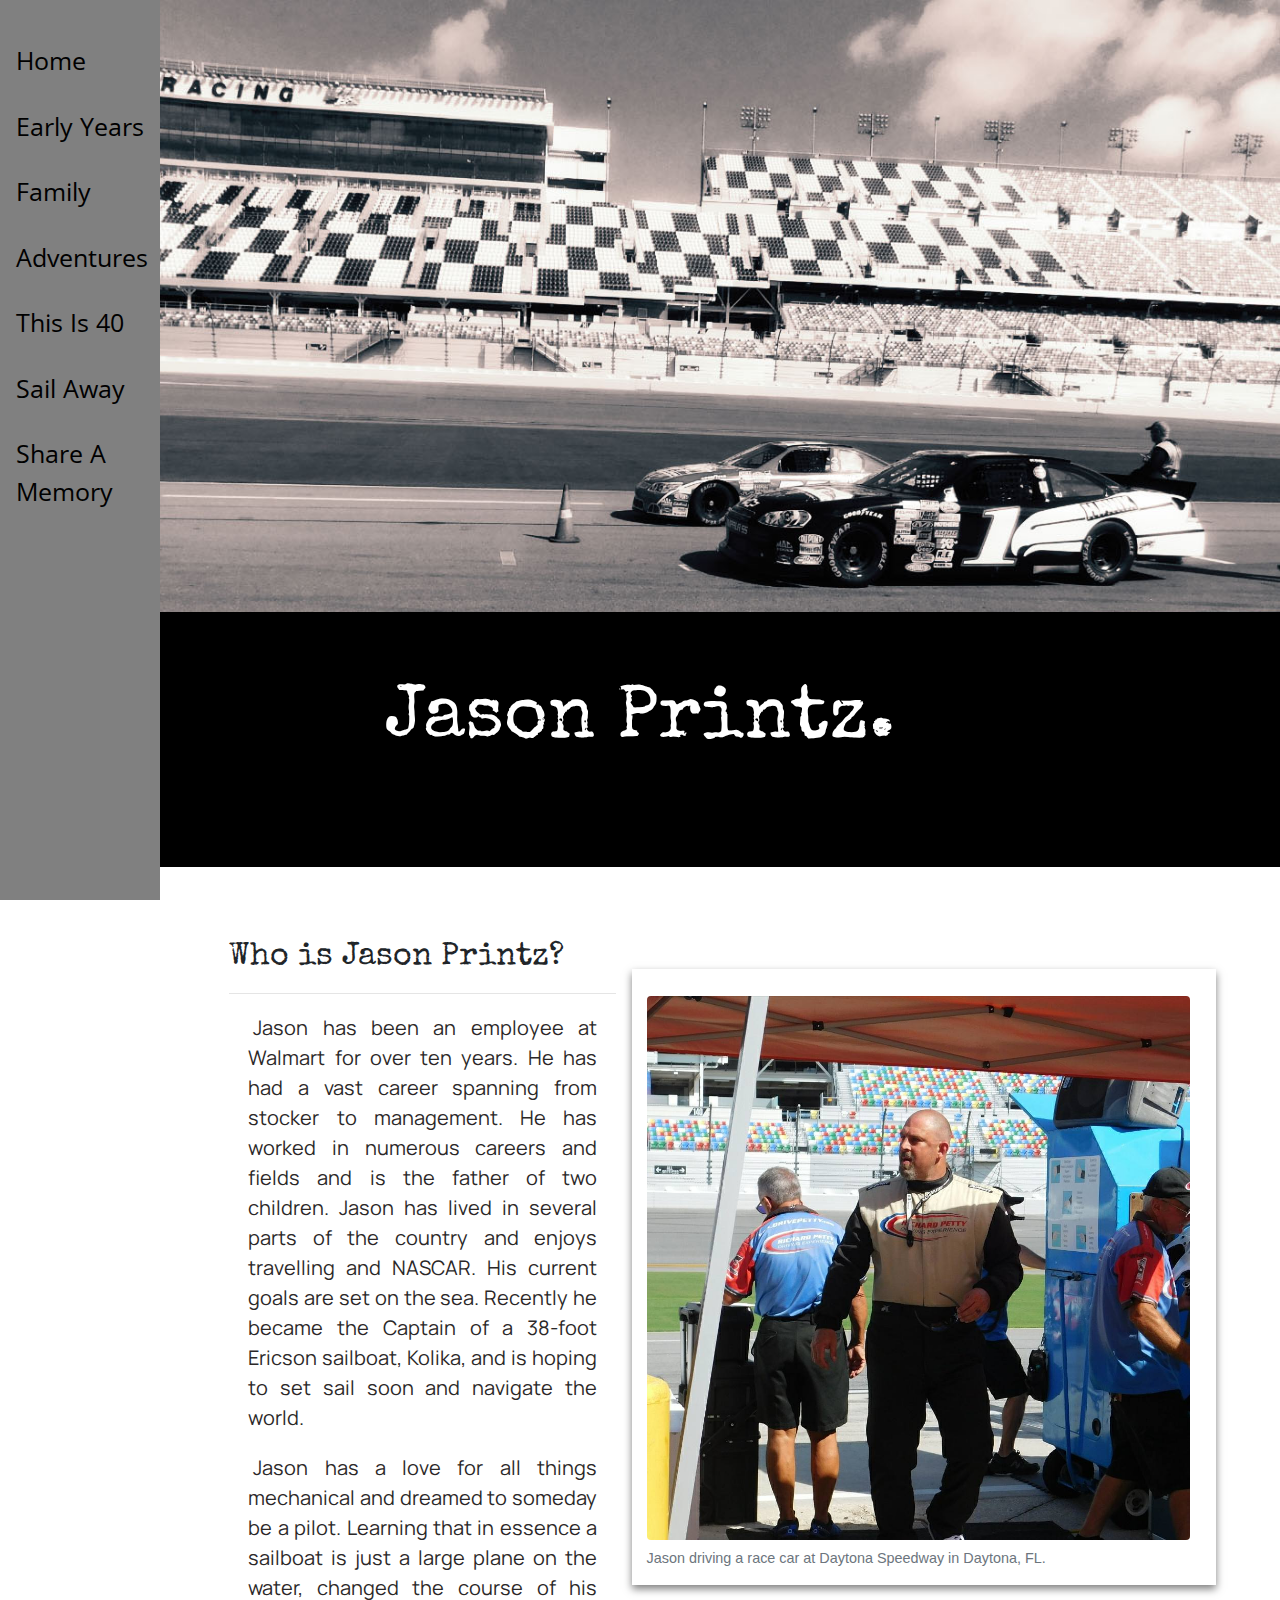
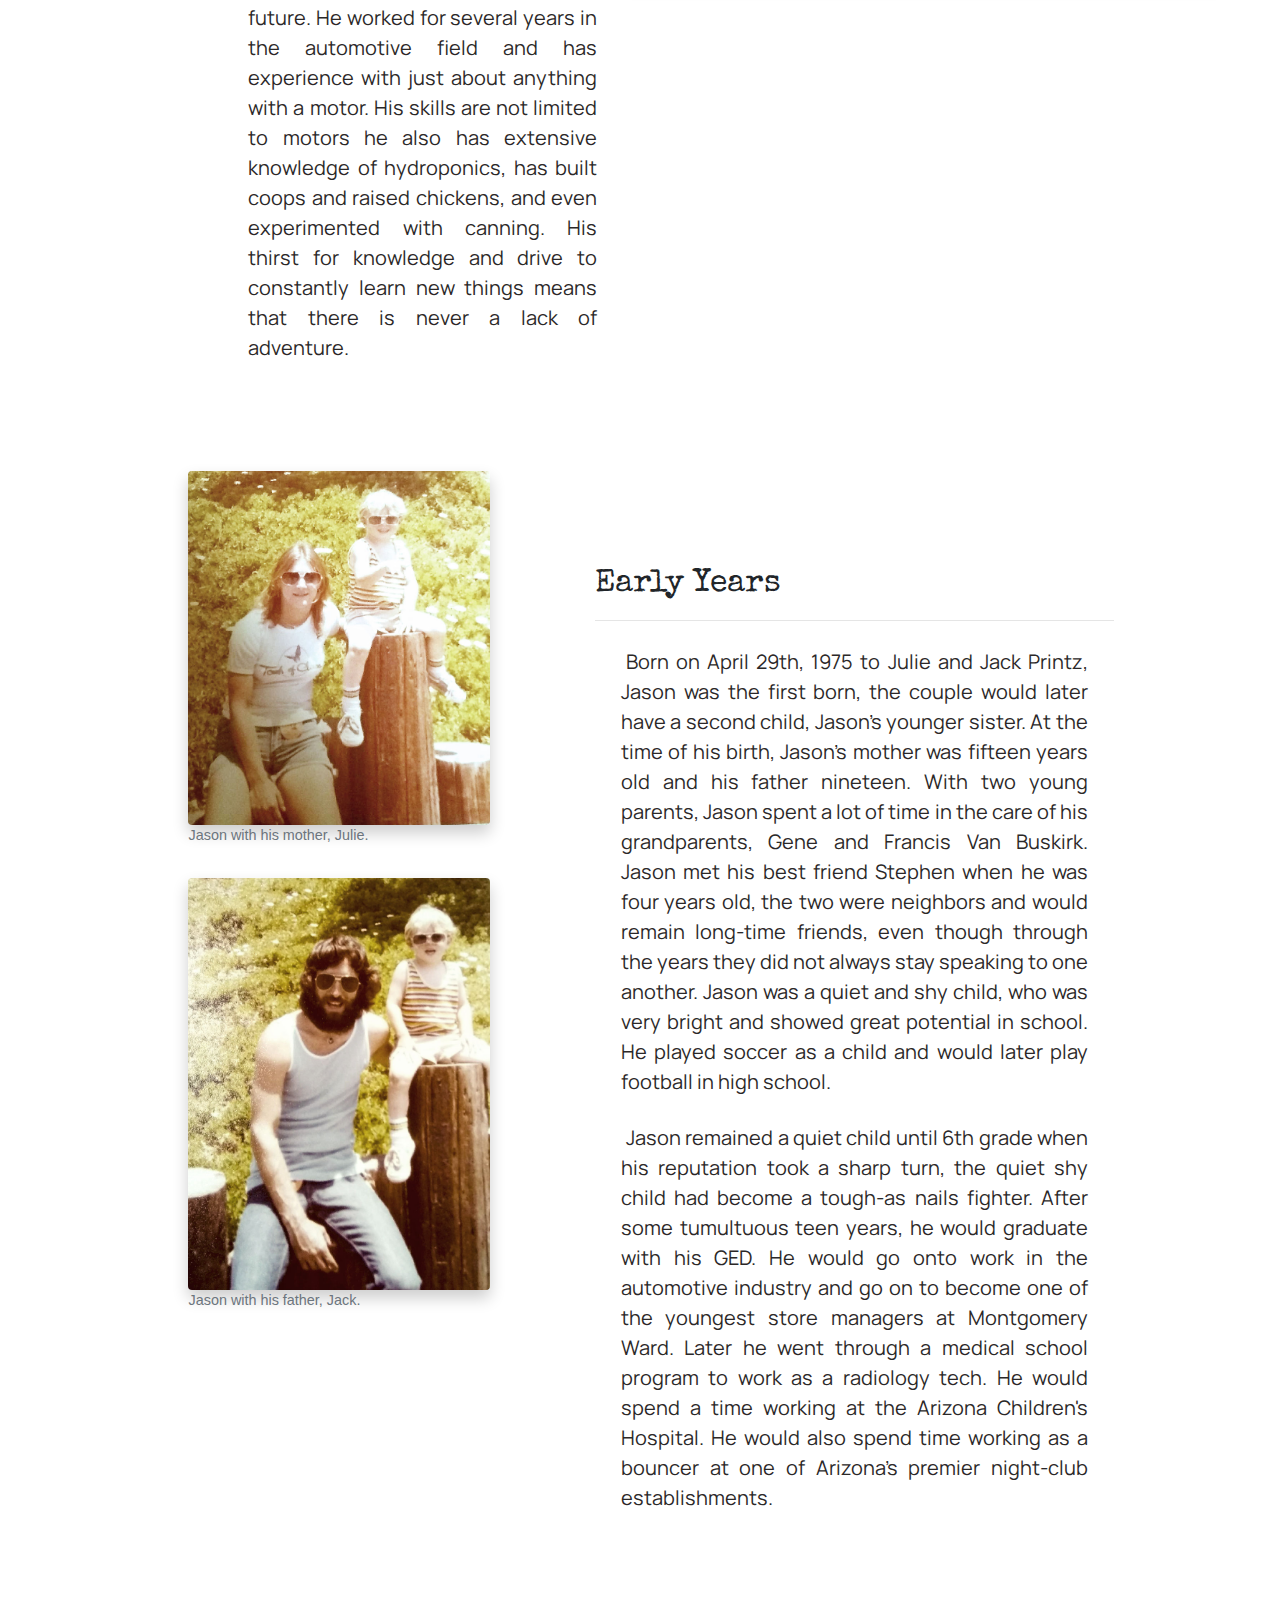
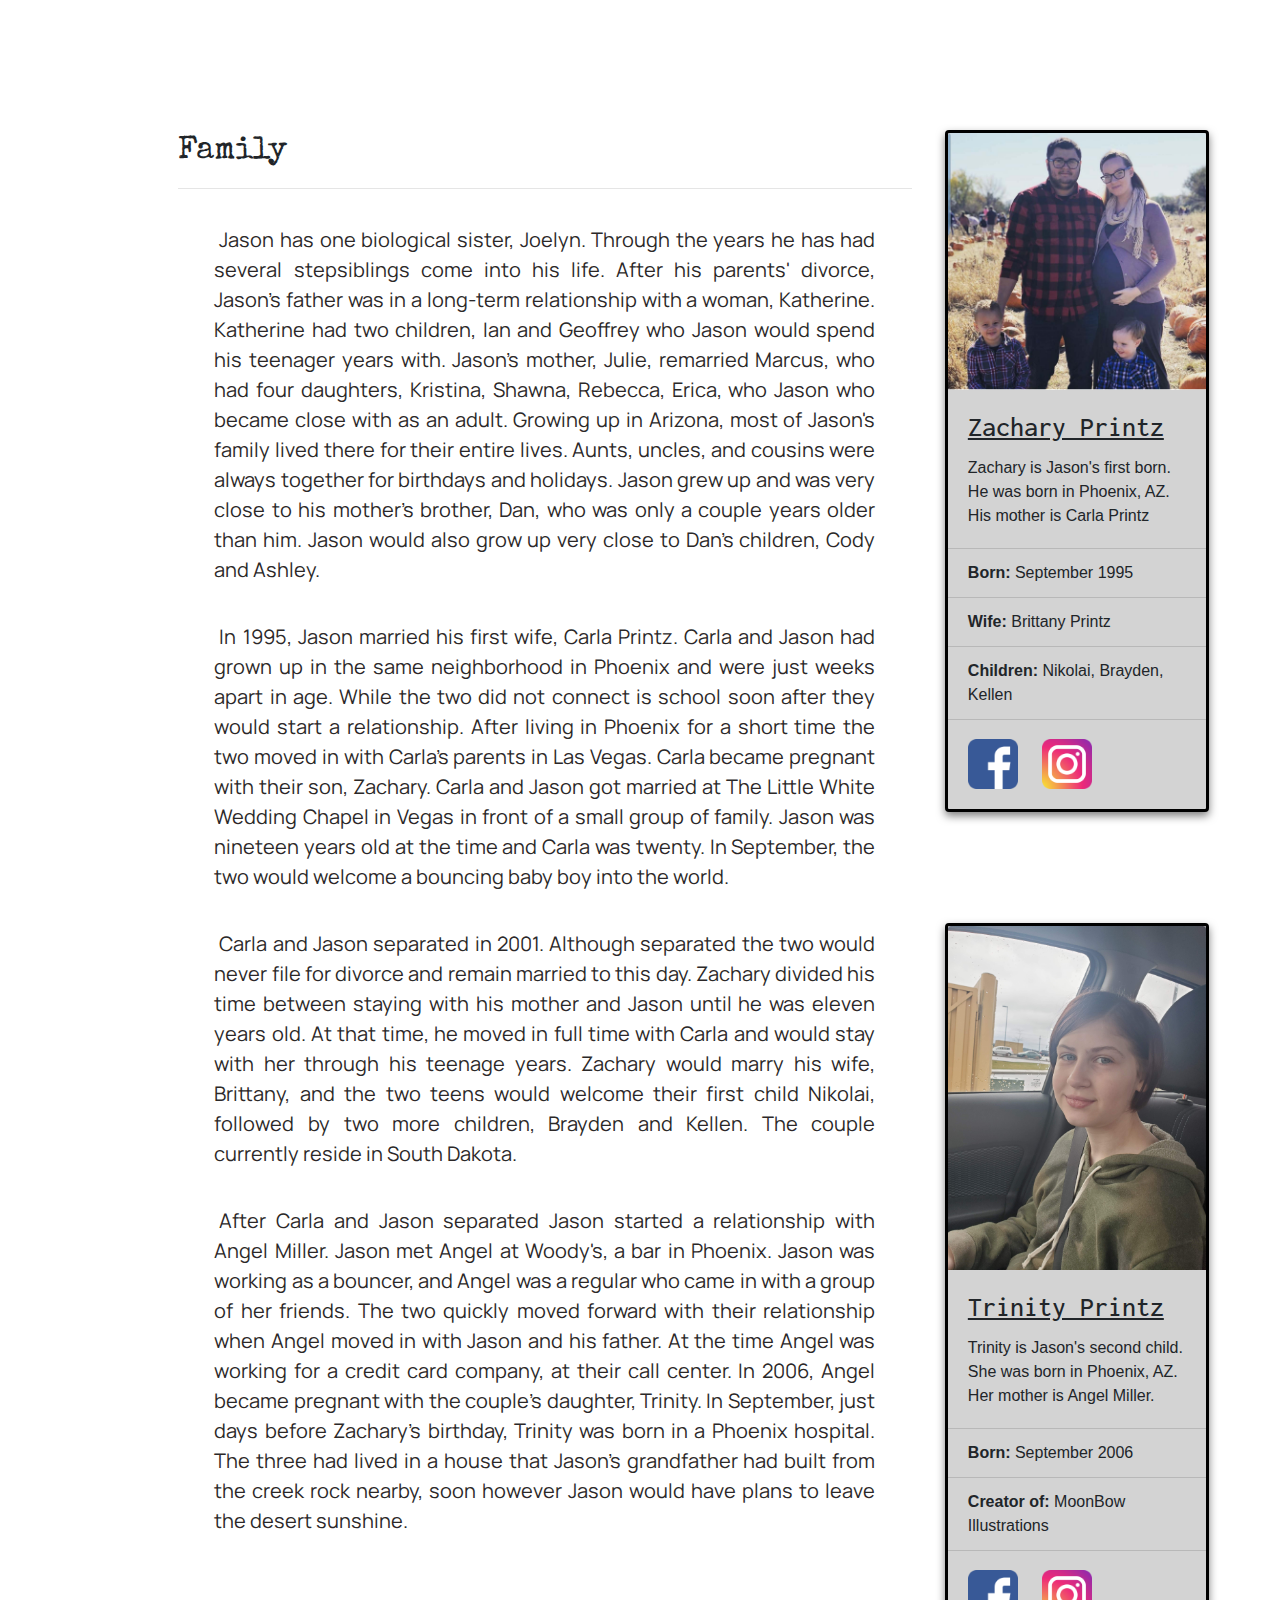
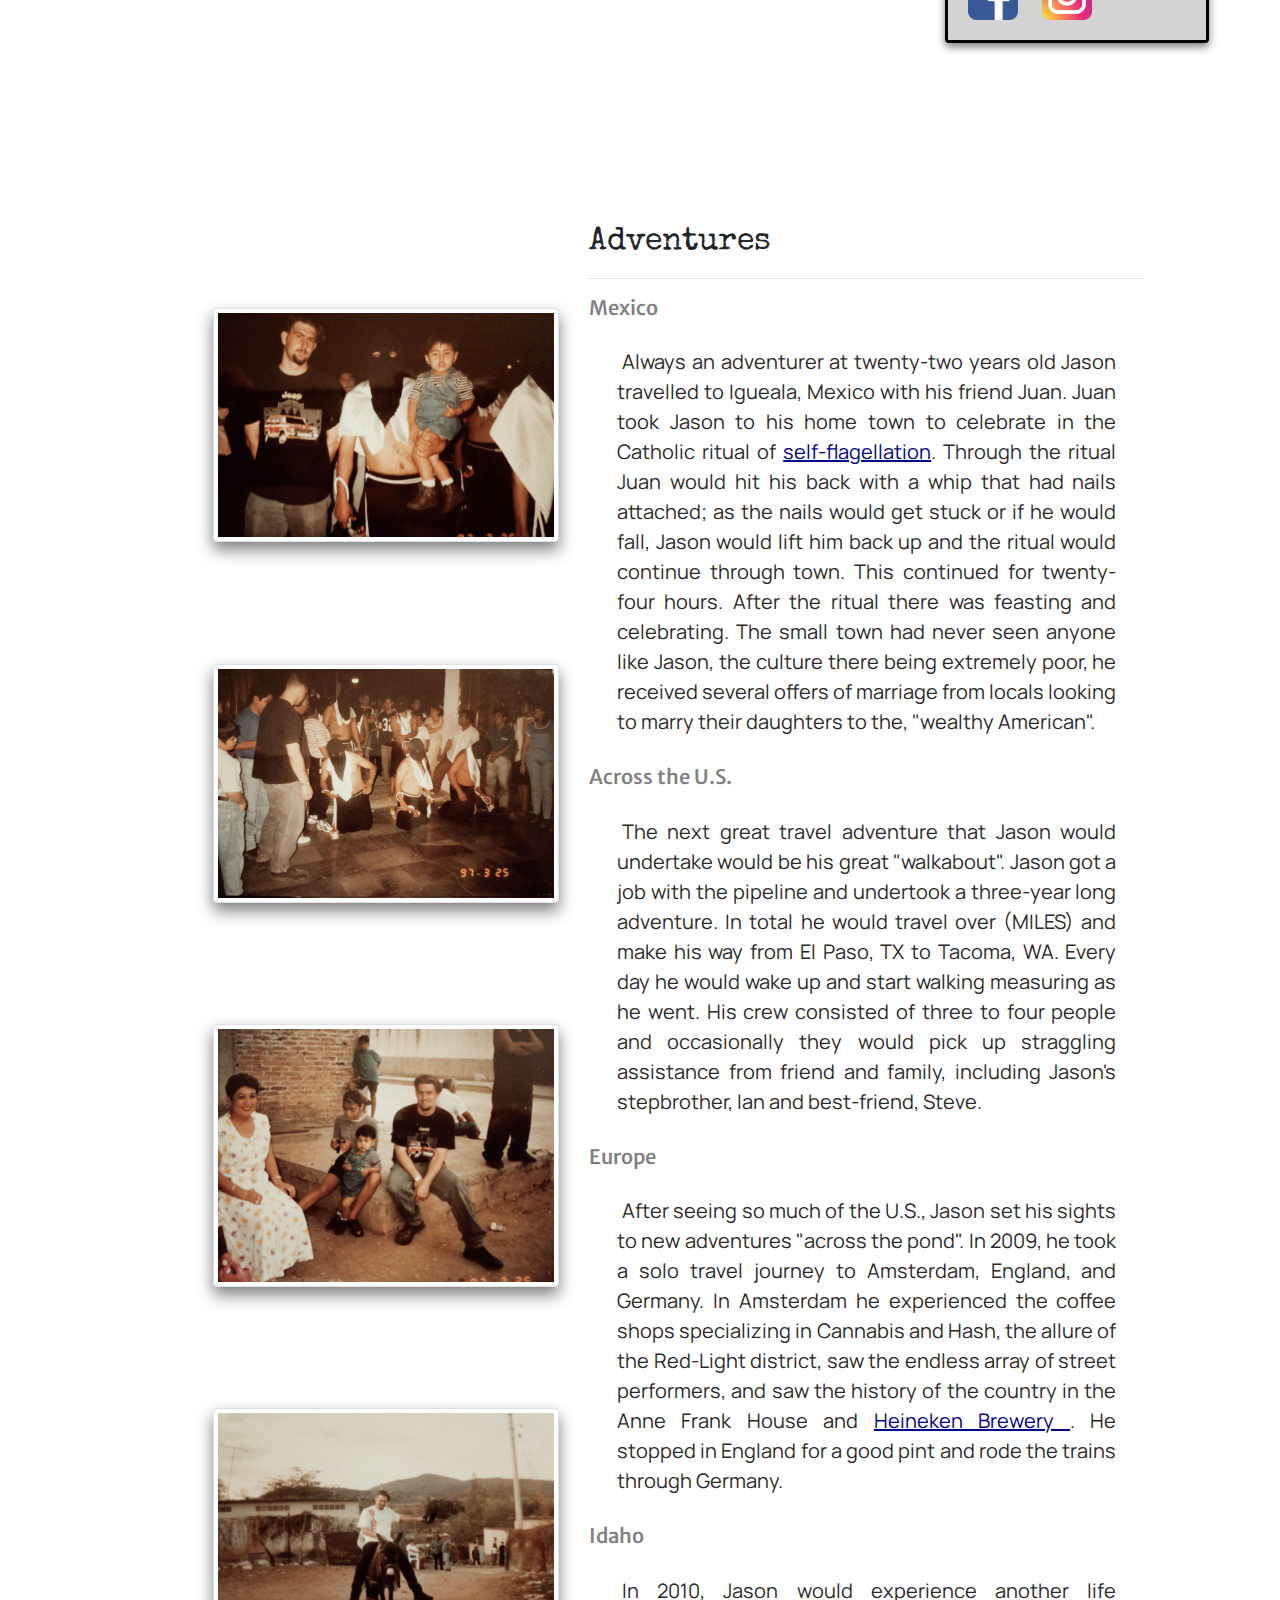
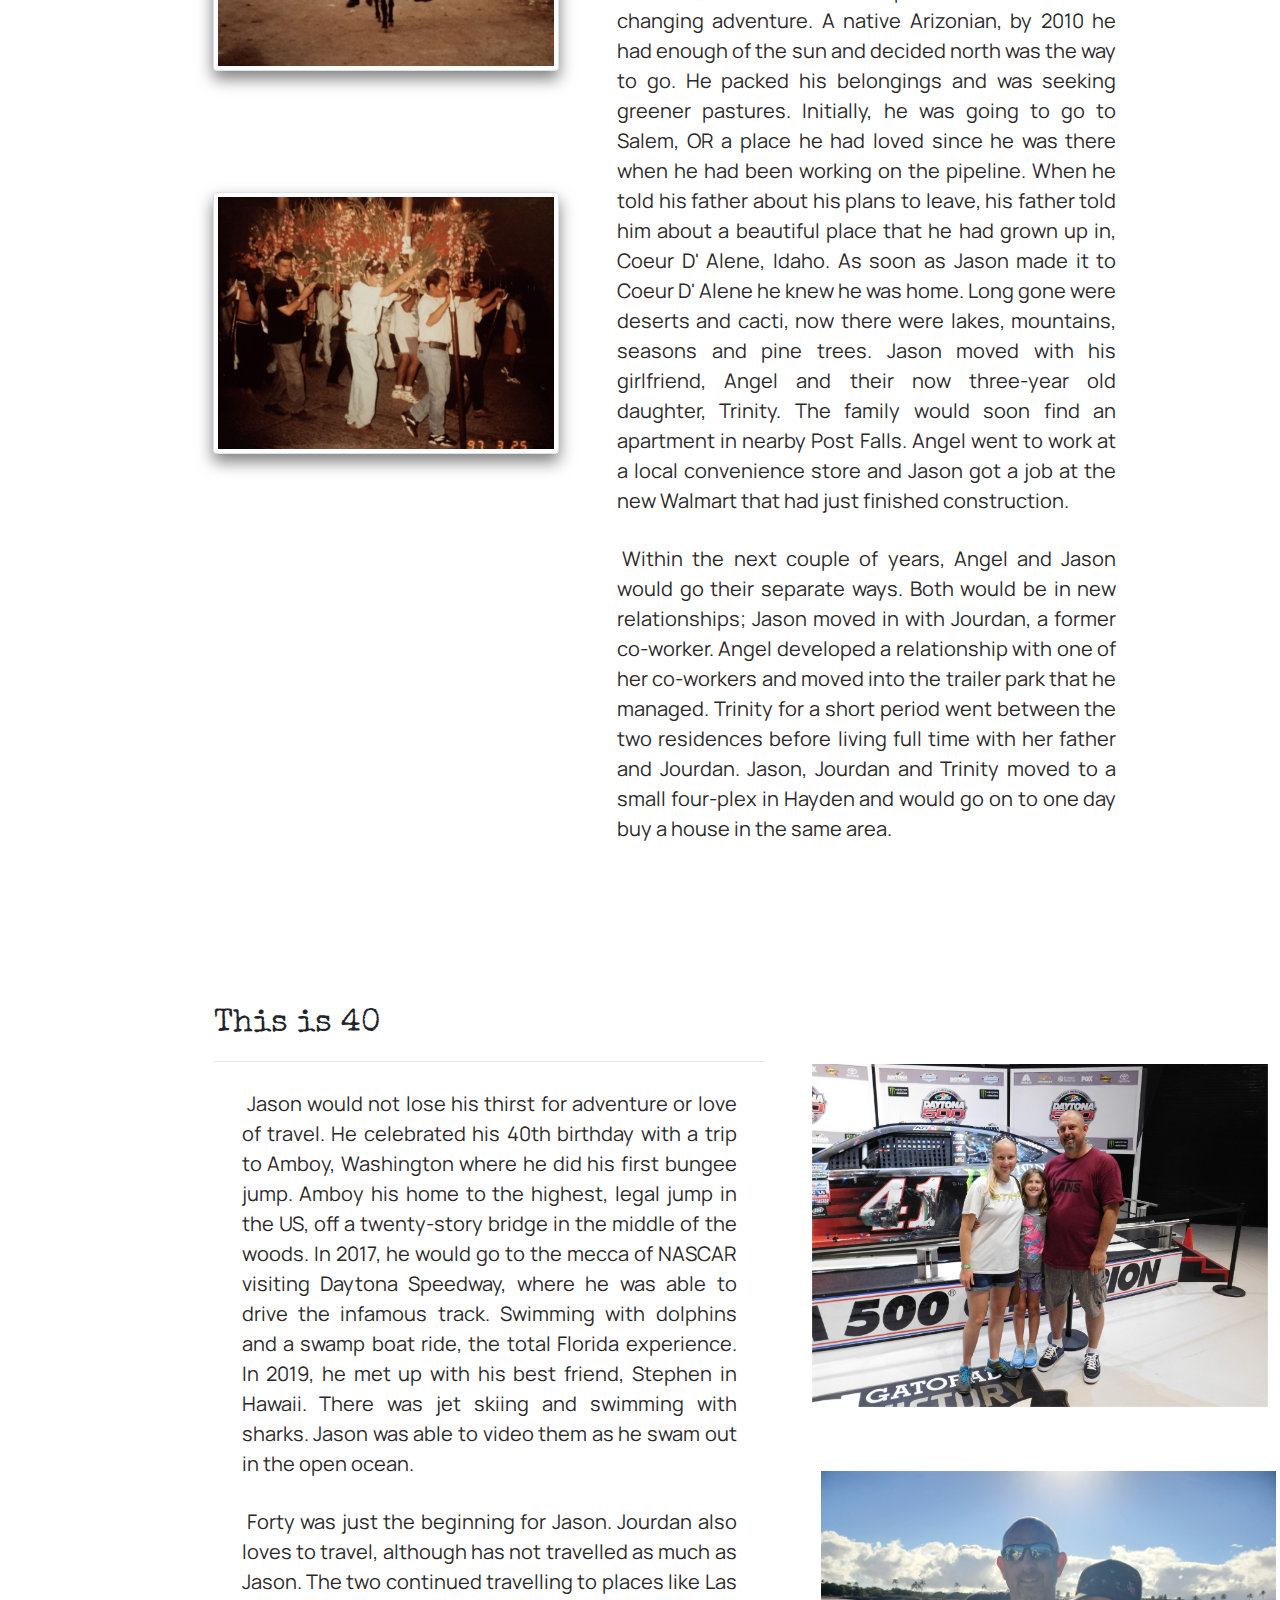
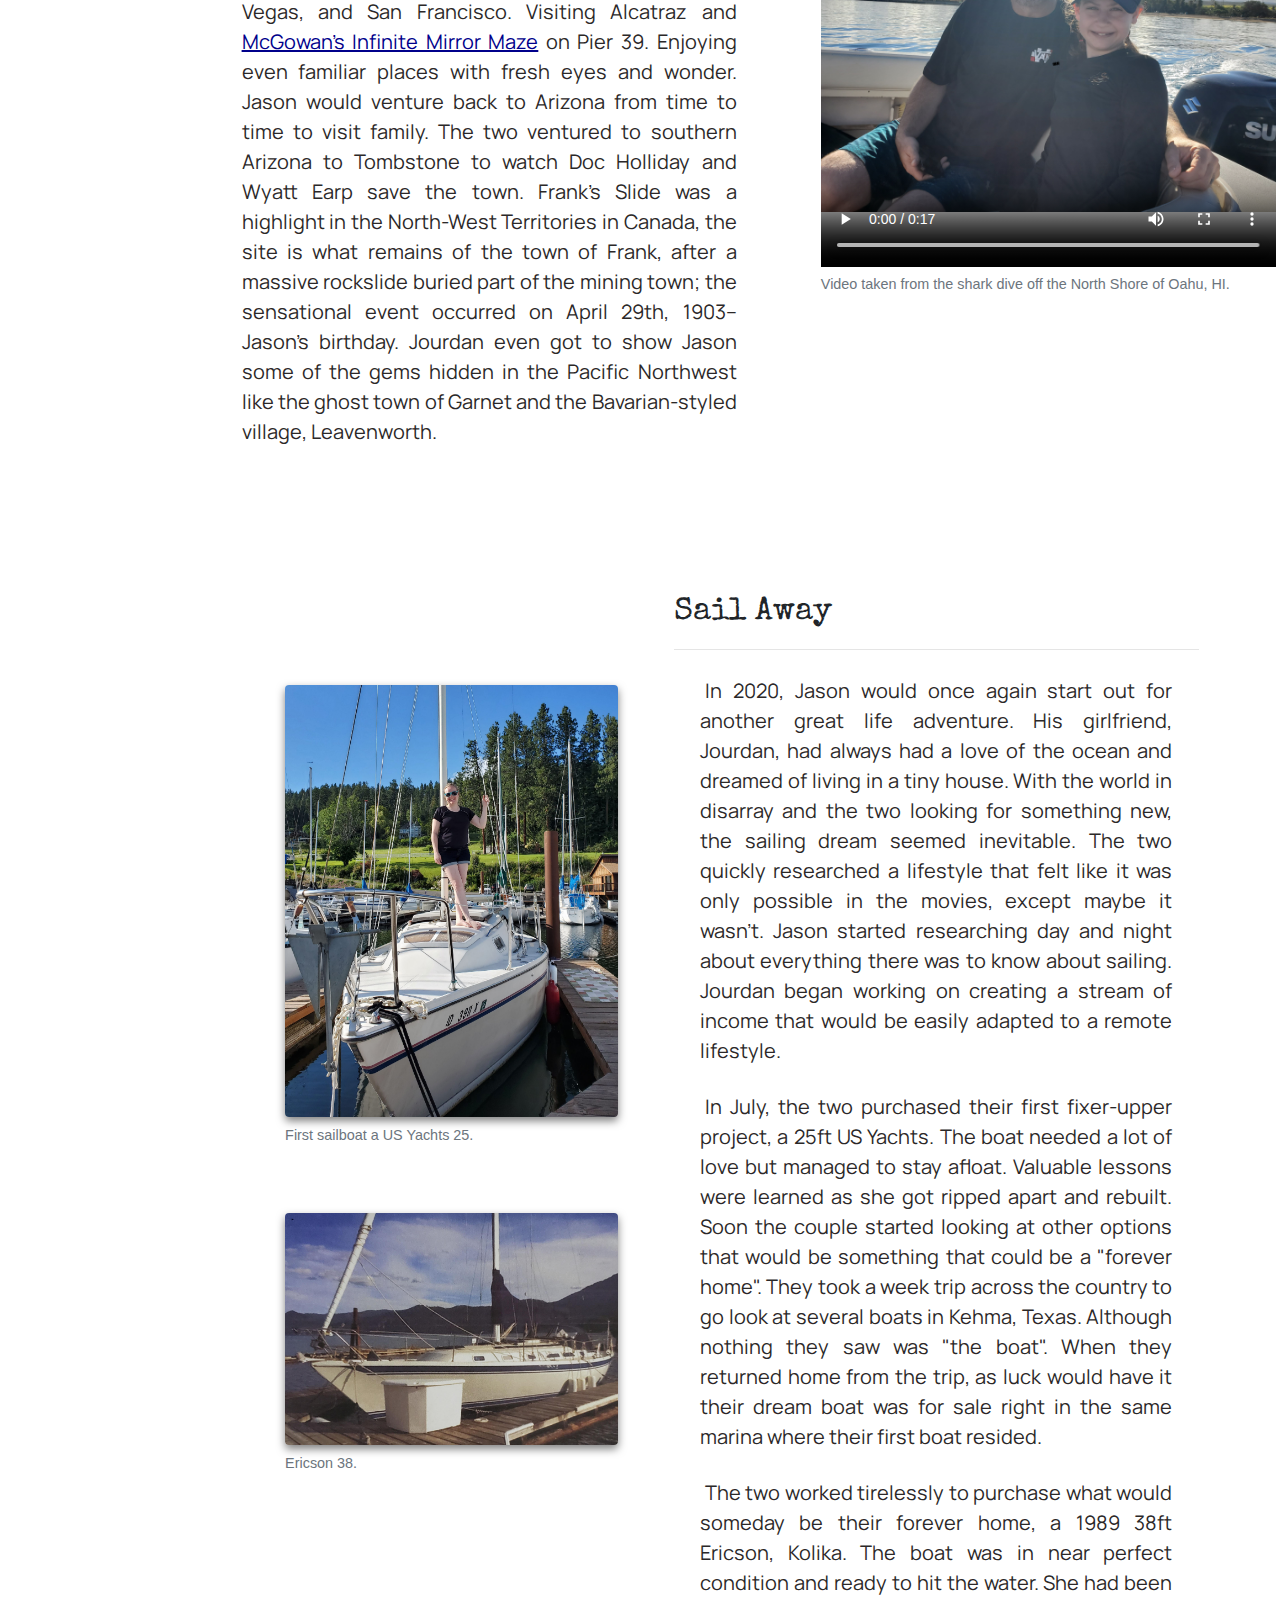
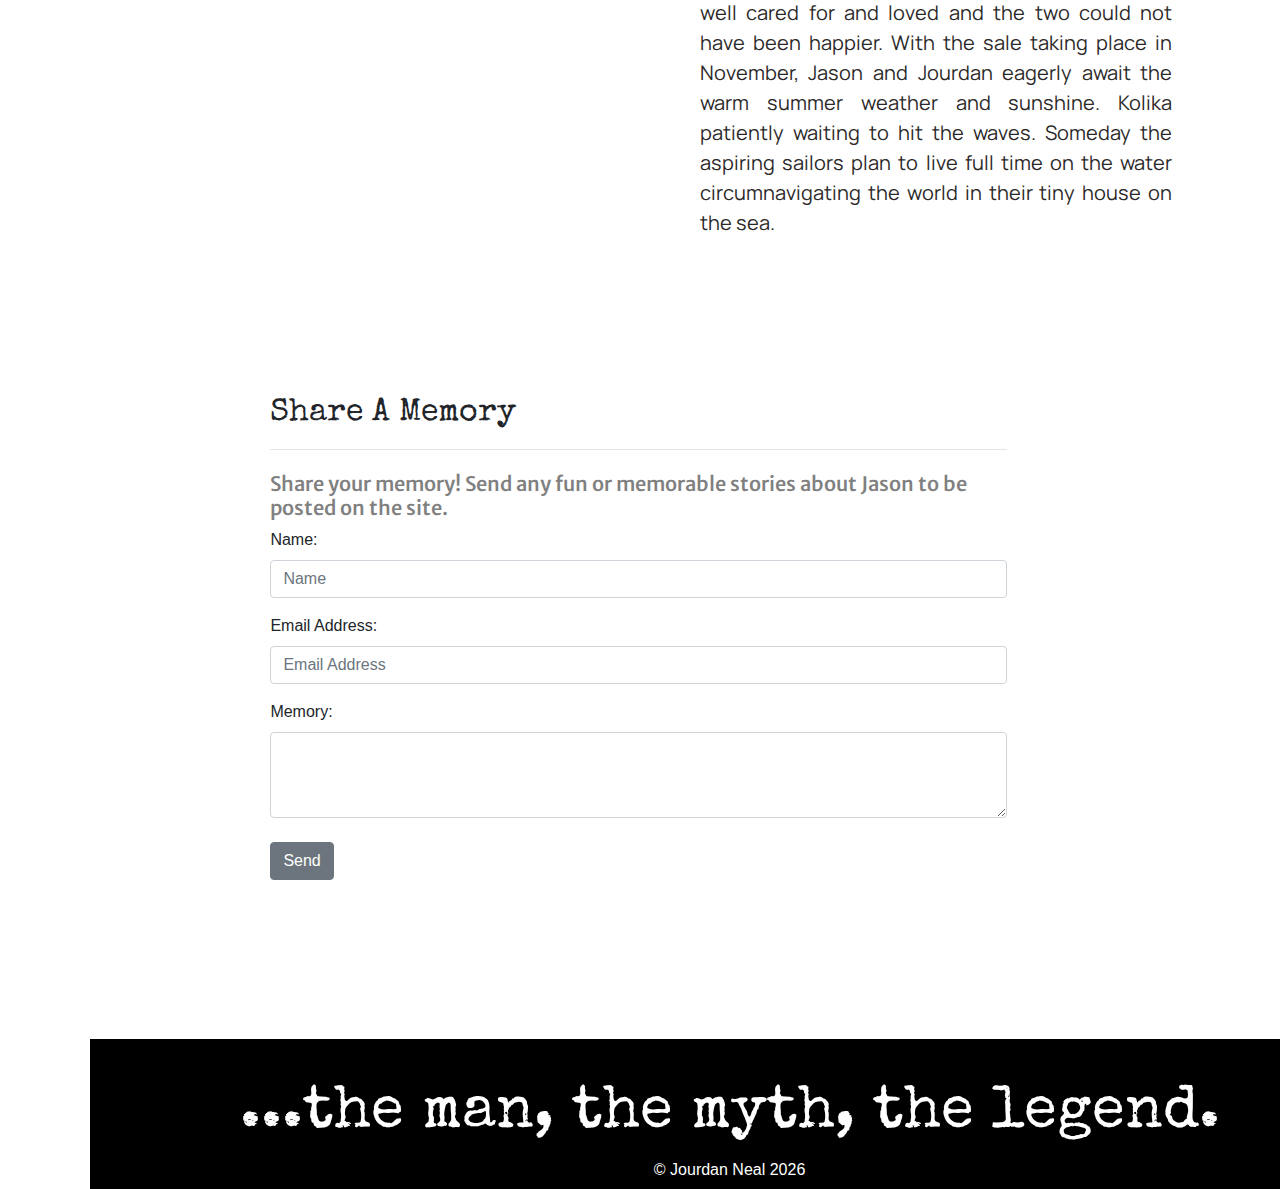
==== commit e11845ca: "Add files via upload" ====
--- a/index.html
+++ b/index.html
@@ -355,7 +355,7 @@
   </p>
 
   <p class="copy">Forty was just the beginning for Jason. Jourdan also loves to travel, although has not travelled as much as Jason. The two continued travelling to places 
-    like Las Vegas, and San Francisco. Visiting Alcatraz and <a href="https://www.magowansinfinitemirrormaze.com" target="blank"class="link"> McGowan's Infinite Mirror Maze</a> on Pier 39. Enjoying even familiar places with fresh eyes and wonder. 
+    like Las Vegas, and San Francisco. Visiting Alcatraz and <a href="https://www.magowansinfinitemirrormaze.com" target="blank" class="link"> McGowan's Infinite Mirror Maze</a> on Pier 39. Enjoying even familiar places with fresh eyes and wonder. 
     Jason would venture back to Arizona from time to time to visit family. The two ventured to southern Arizona to Tombstone to watch Doc Holliday and Wyatt Earp
      save the town. Frank's Slide was a highlight in the North-West Territories in Canada, the site is what remains of the town of Frank, after a massive rockslide 
      buried part of the mining town; the sensational event occurred on April 29th, 1903--Jason's birthday. Jourdan even got to show Jason some of the gems hidden in
--- a/test.css
+++ b/test.css
@@ -126,28 +126,15 @@
     
 }
 
-/* unvisited link */
-.link {
-    text-emphasis: italic;
-    color:#262673;
+a.link {
+    color:darkblue;
     text-decoration: underline;
-  }
-  
-  /* visited link */
-  a:visited {
-    color: gray;
-  }
-  
-  /* mouse over link */
-  a:hover {
-    text-emphasis: bold;
-    color:#262673;
-  }
-  
-  /* selected link */
-  a:active {
-    color:#262673;
-  }
+}
+
+a.link:hover {
+    color:black;
+    text-emphasis:bold;
+}
 
 
 /*---------------------------Nav Bar-----------------------*/
@@ -320,19 +307,6 @@
      margin-left: -7%;
  }
  
- #button{
-     color:white;
-     background-color:gray;
-     border:1px solid black;
-     float:left;
-     margin-top:5%;
-     margin-left:30%;
-     width:500px;
-     font-family: "Special Elite", cursive;
-     font-size:2em;
- }
-
-
 
  /*----------------------Sail Away----------------------------------------------------------*/
 
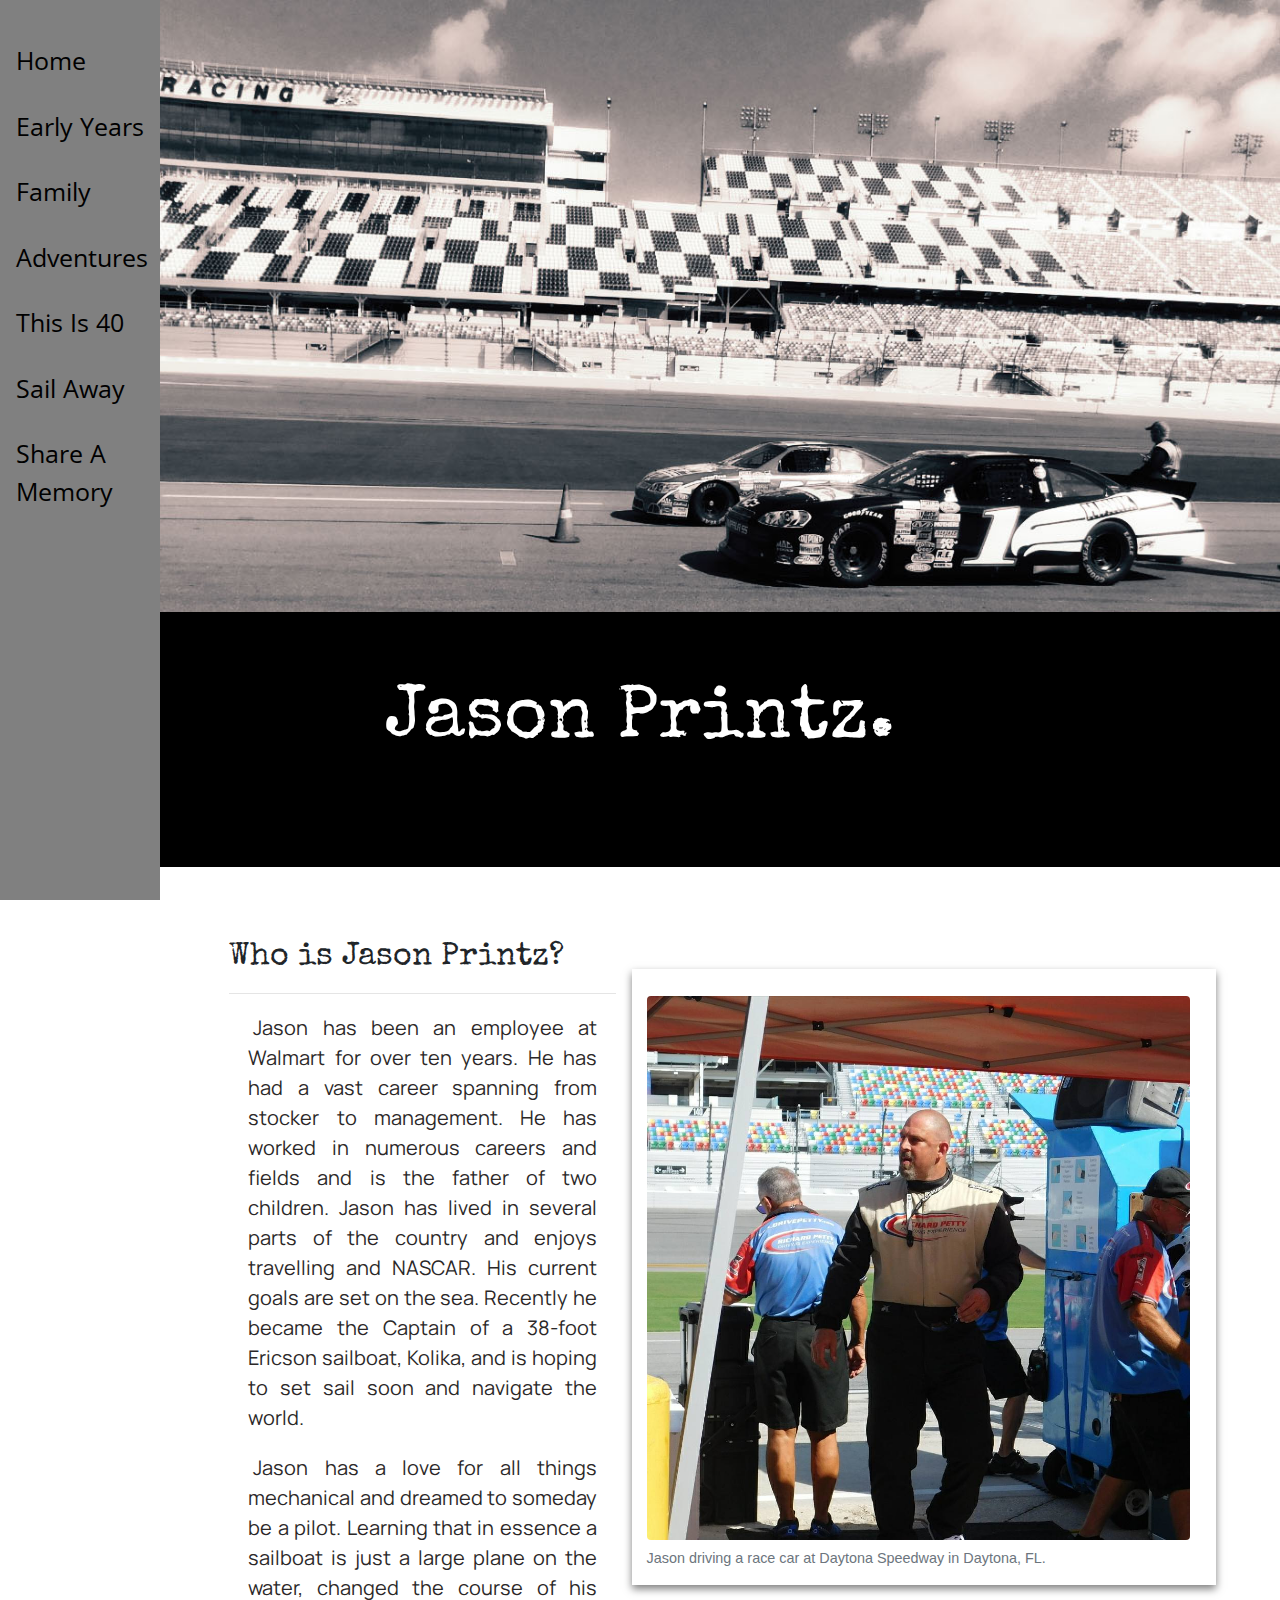
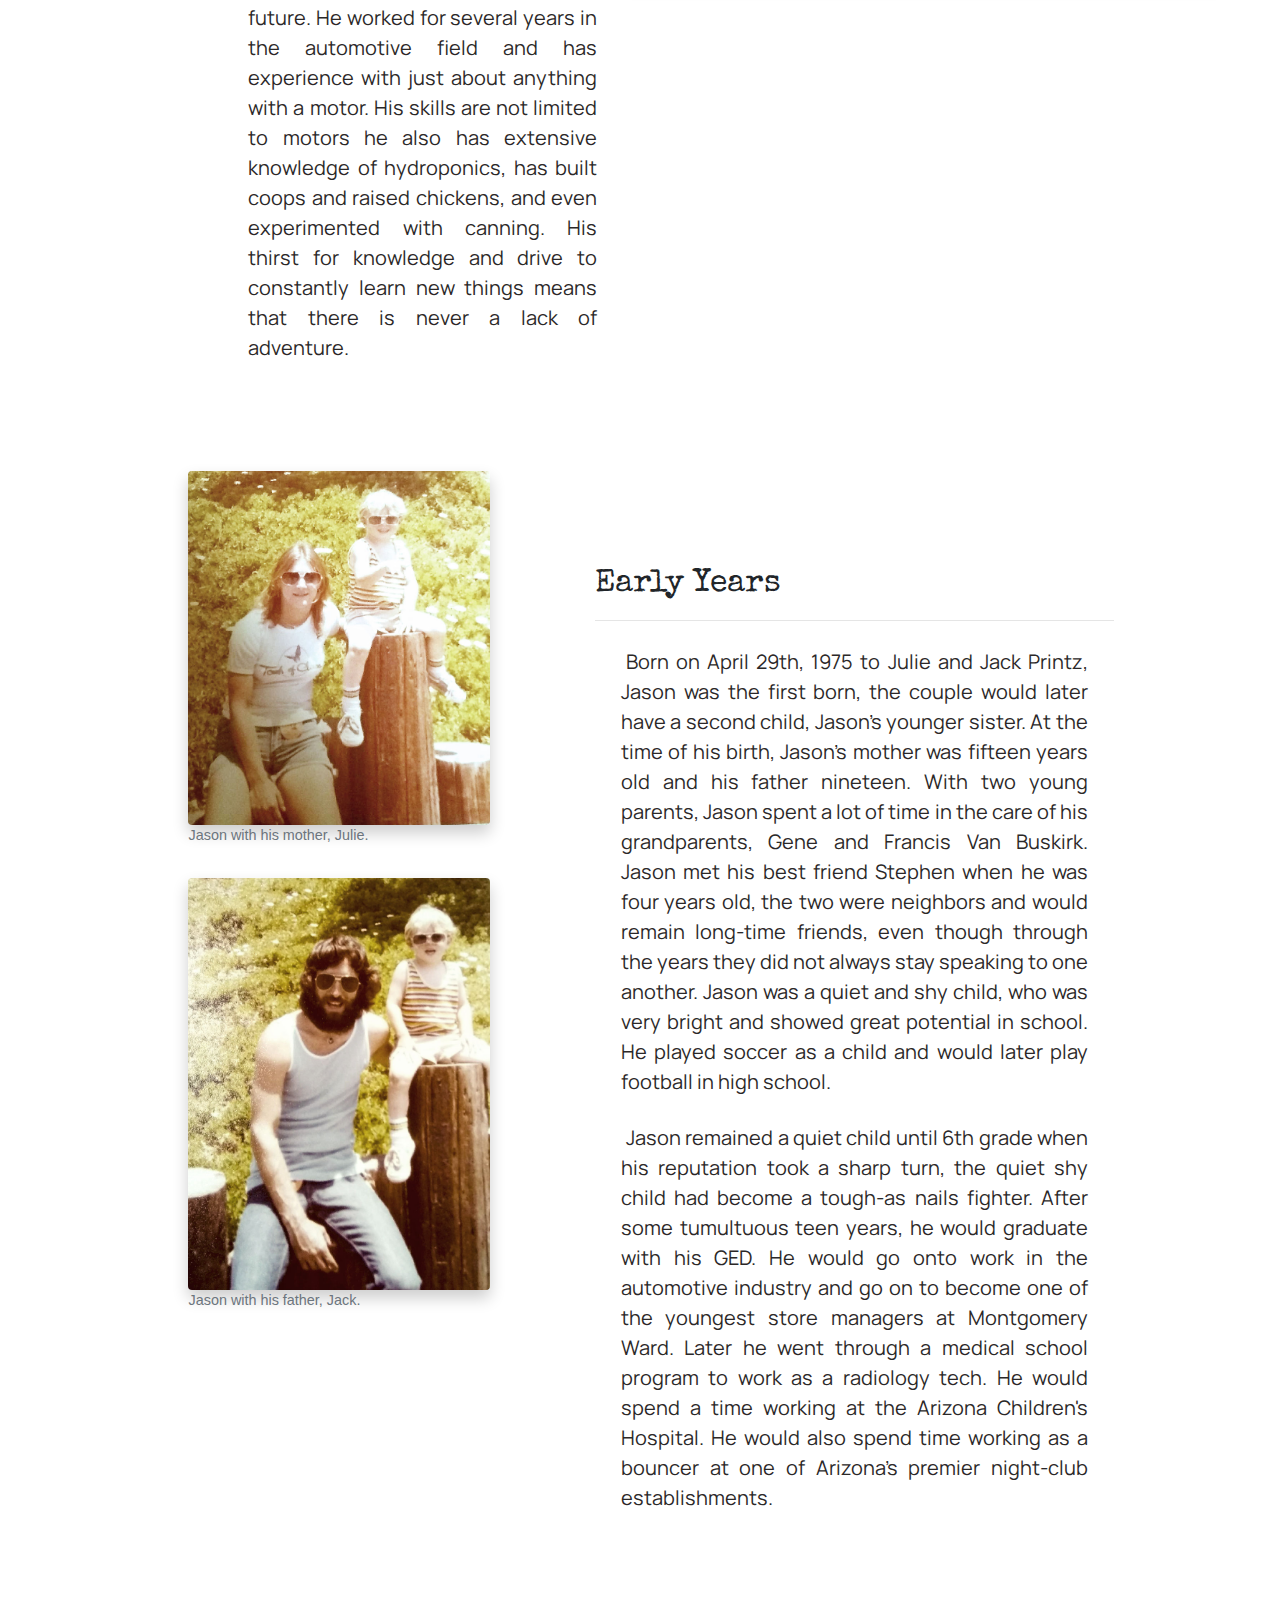
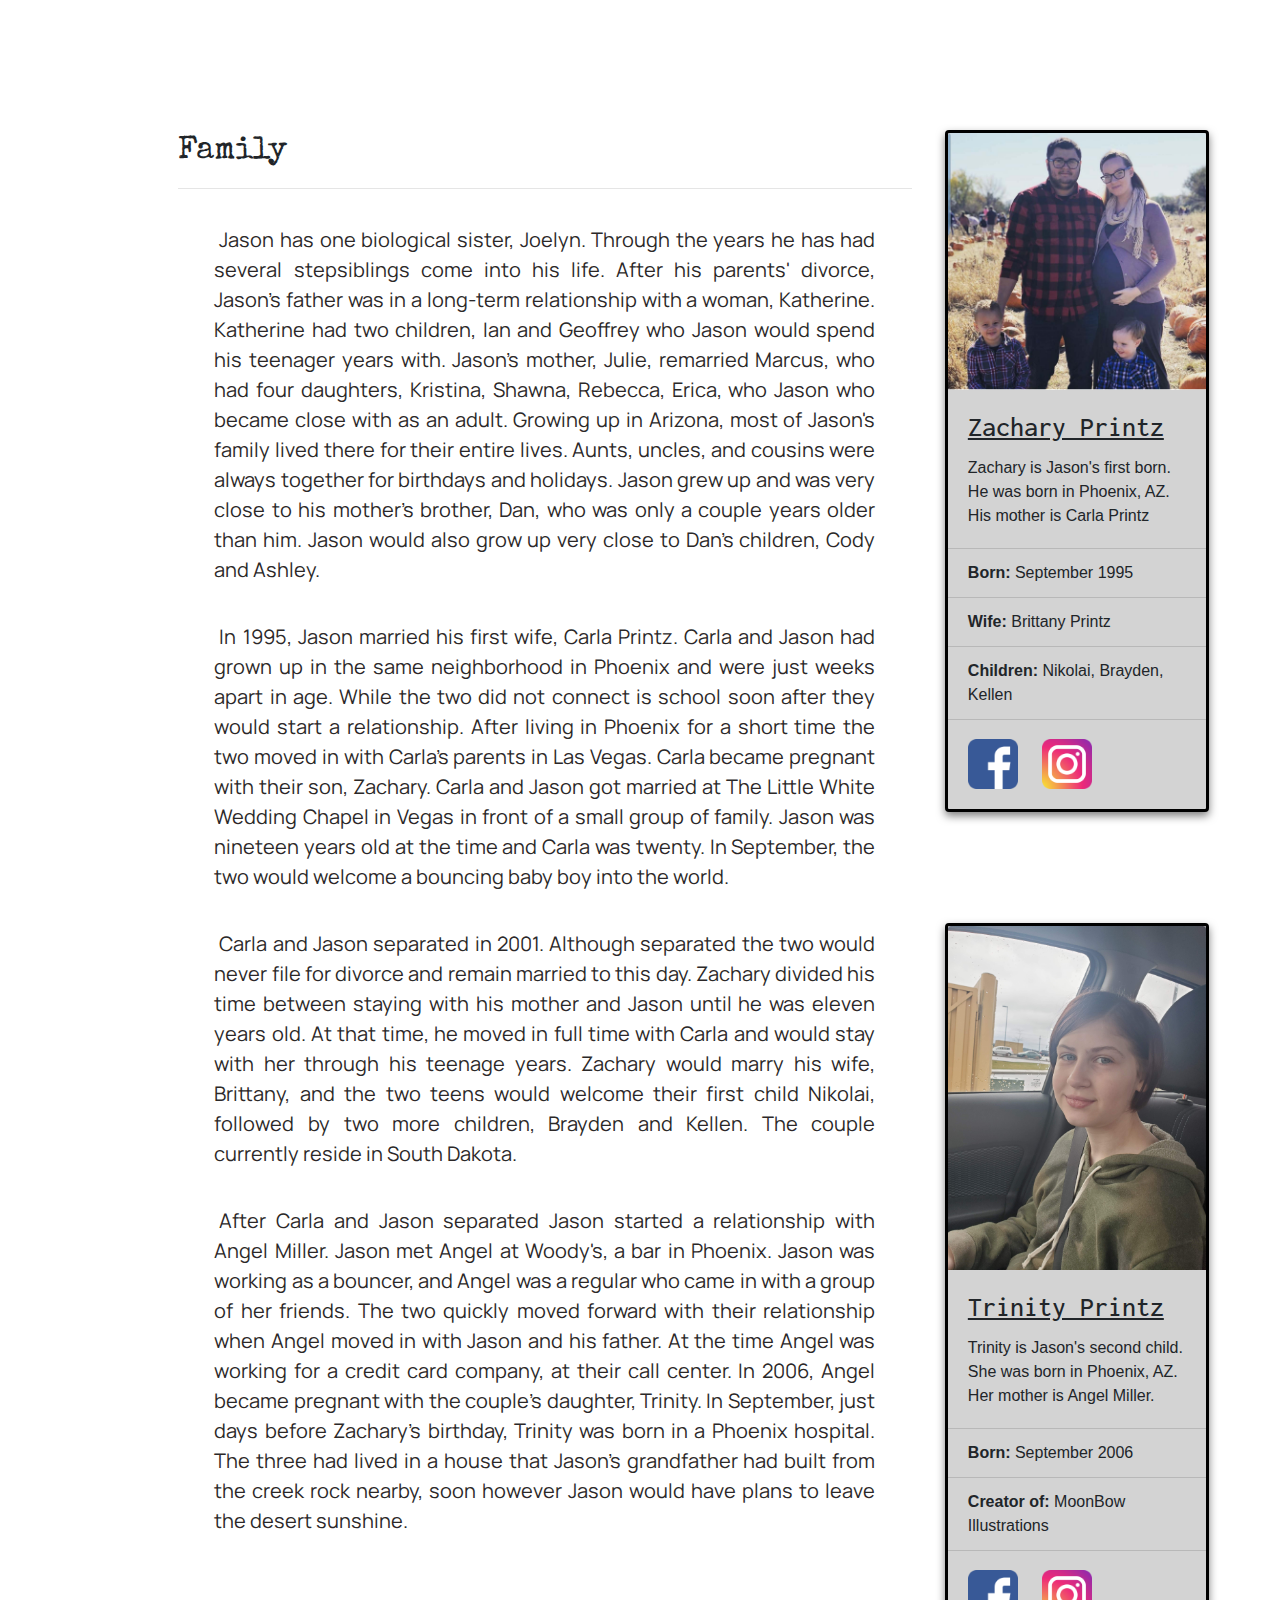
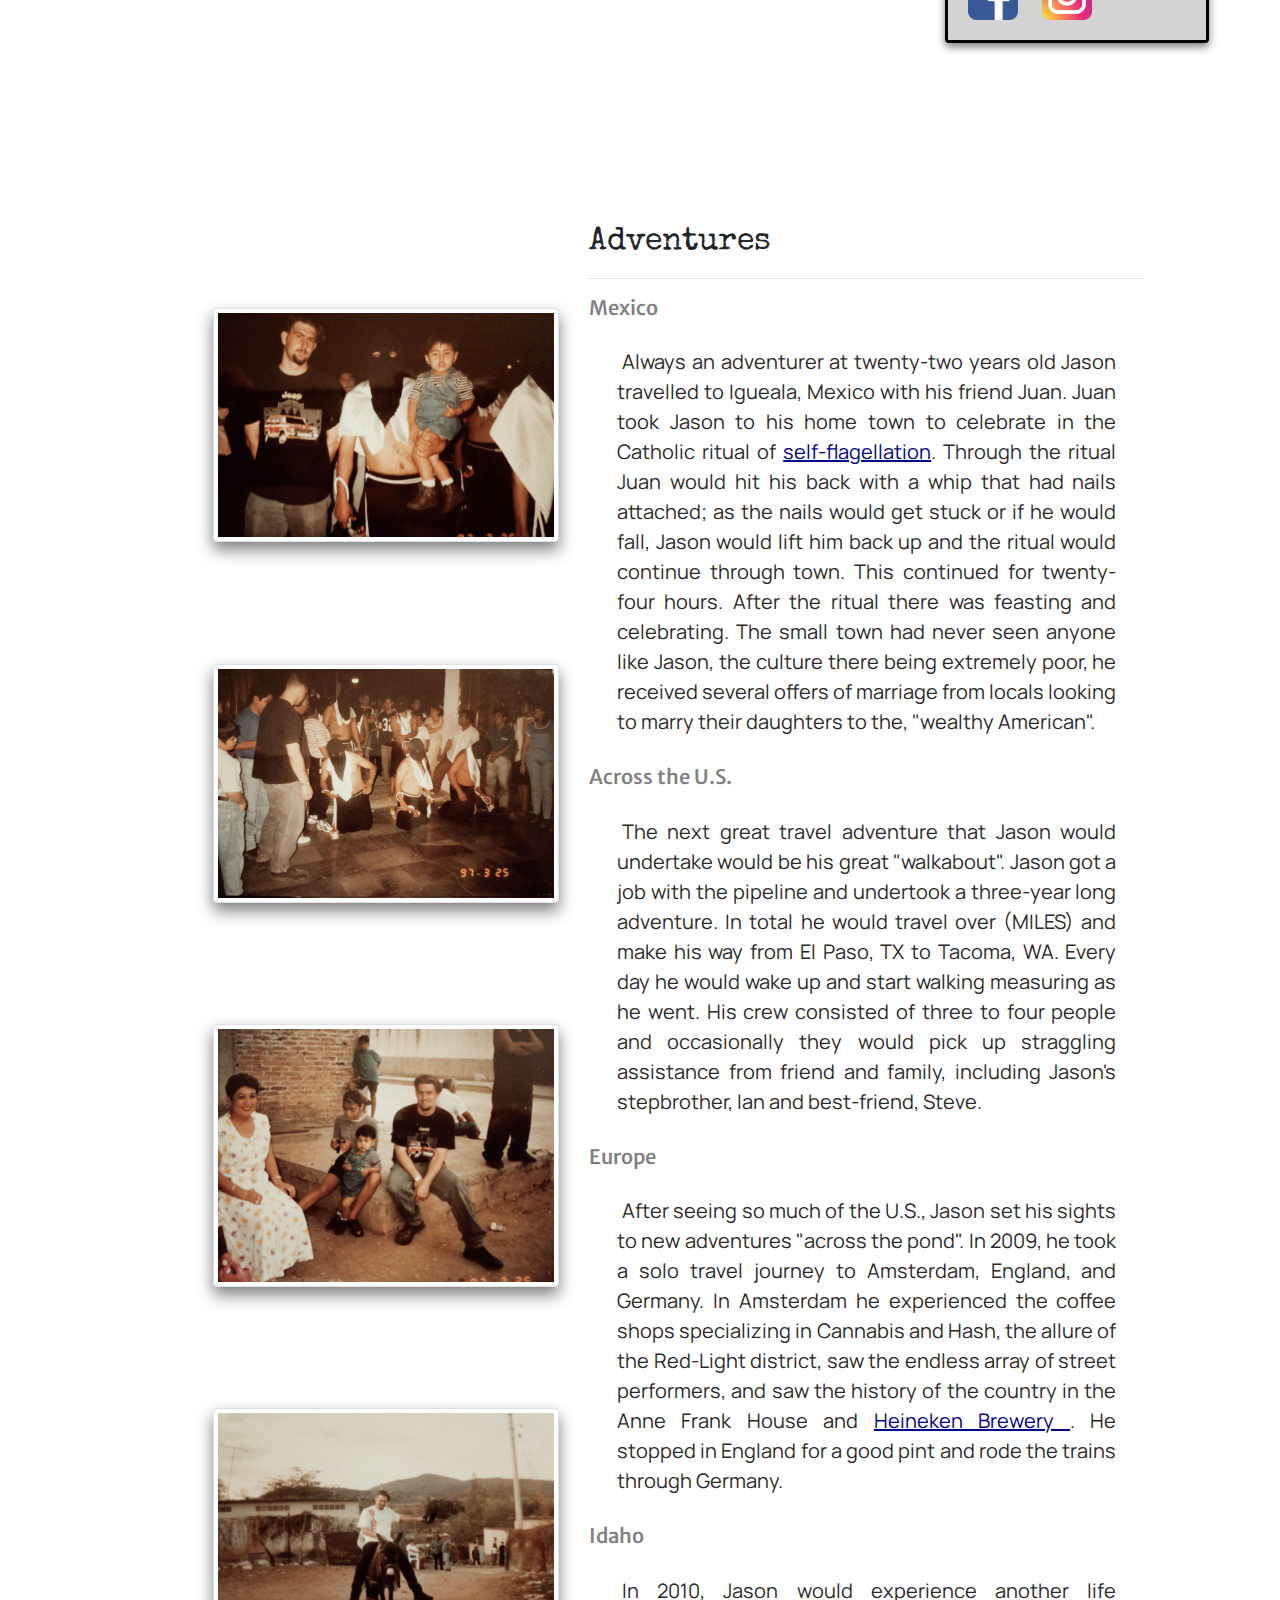
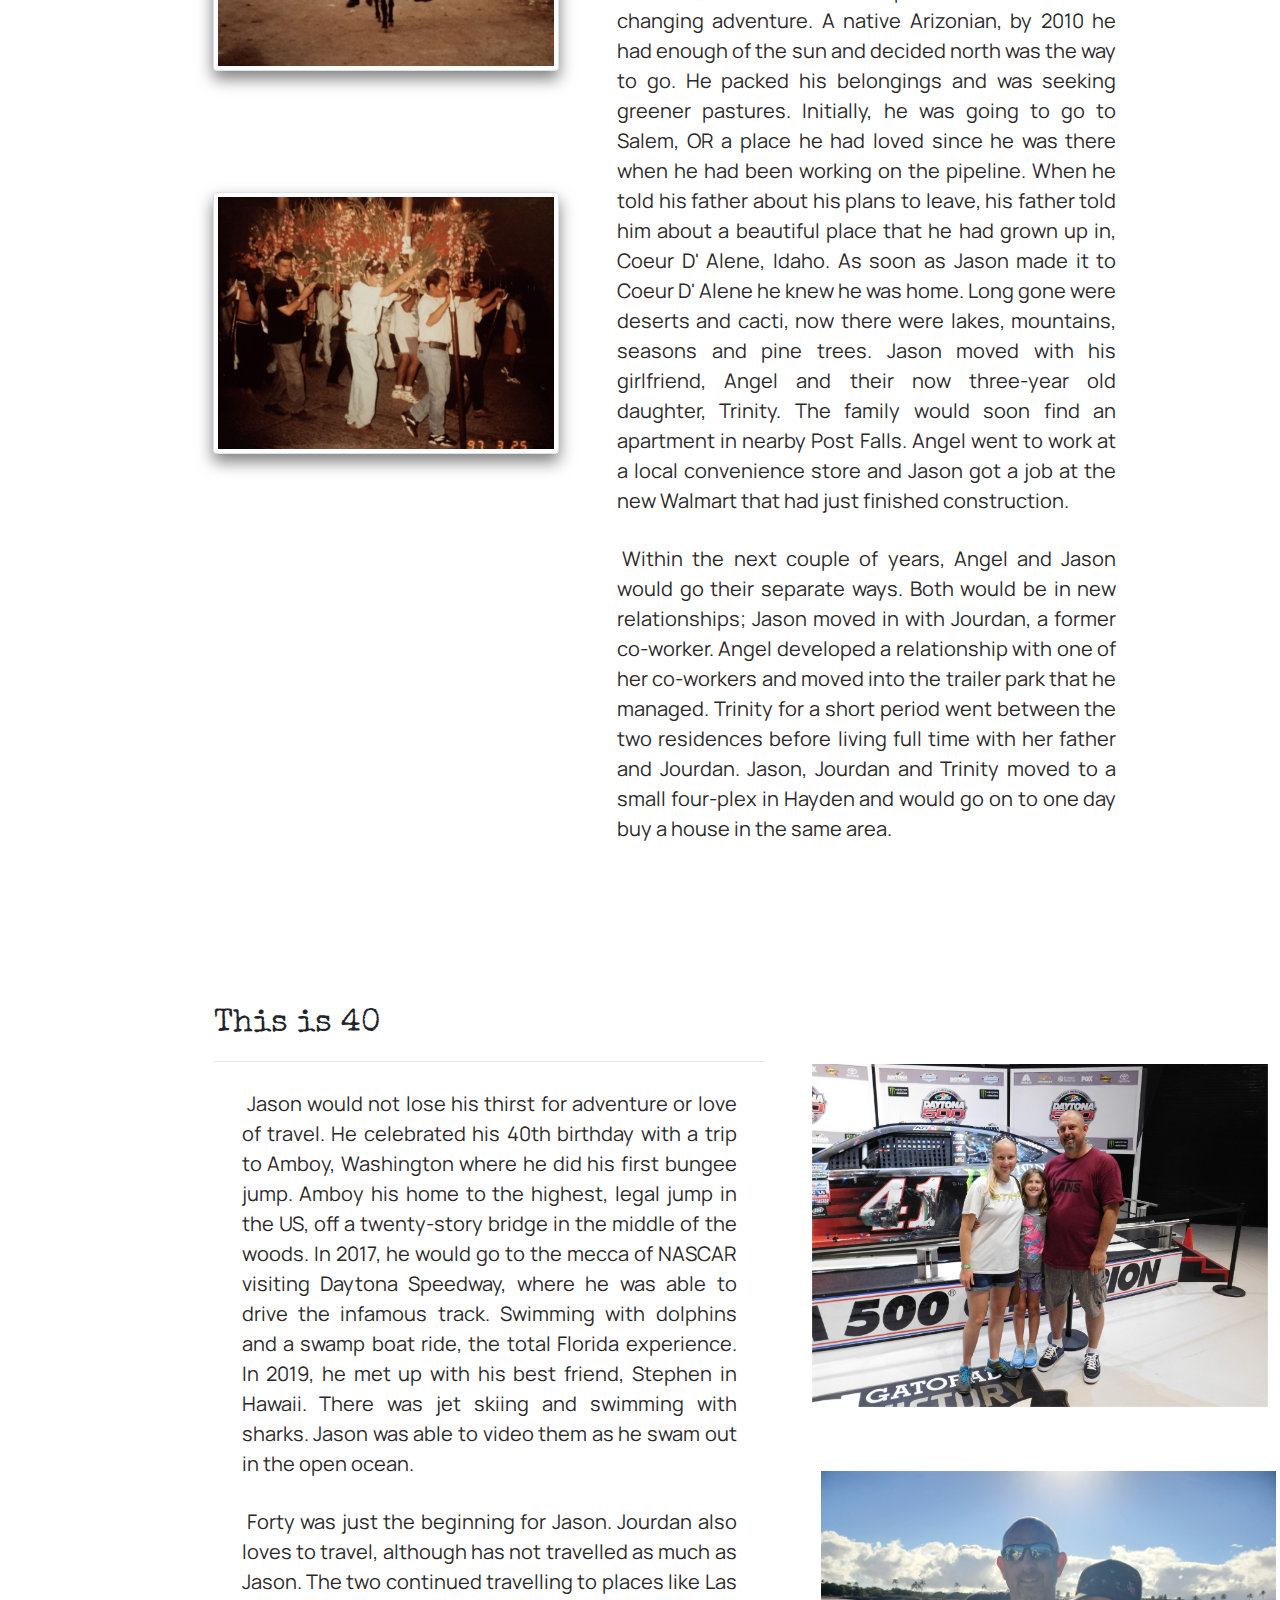
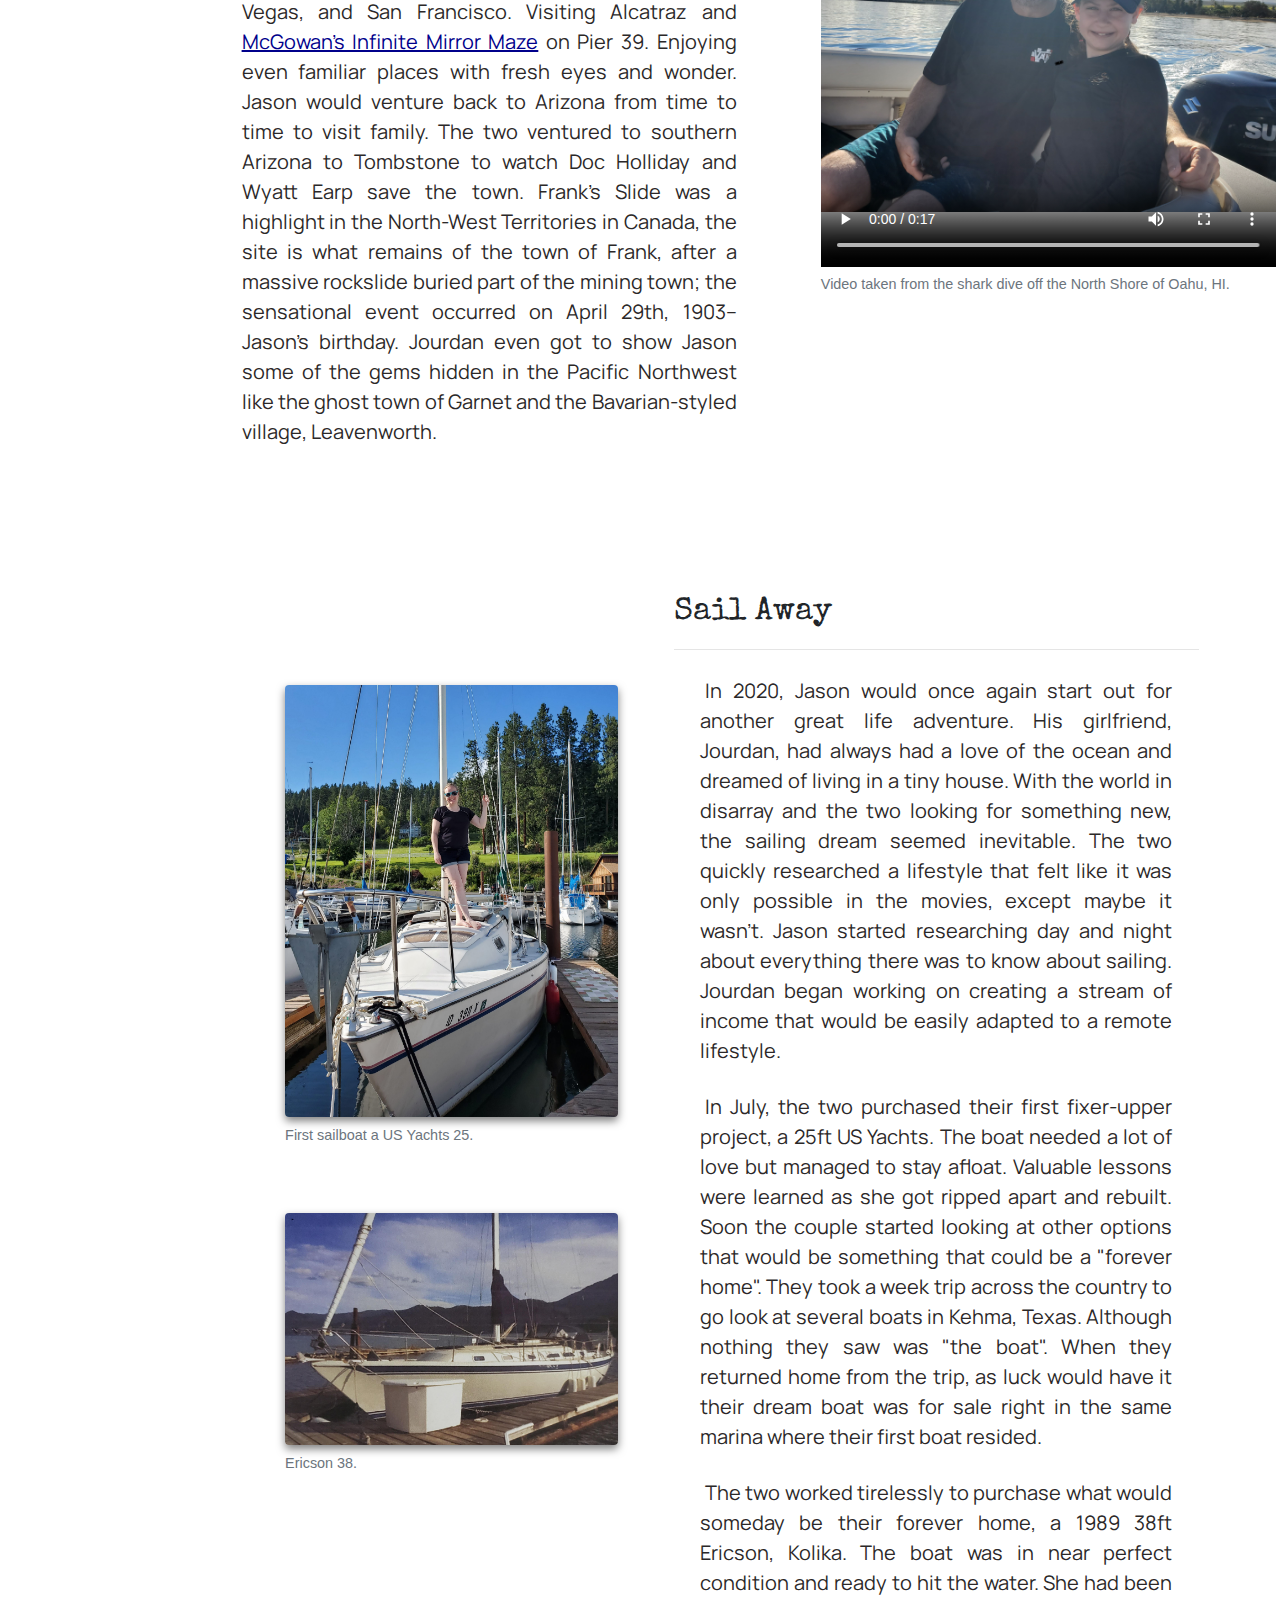
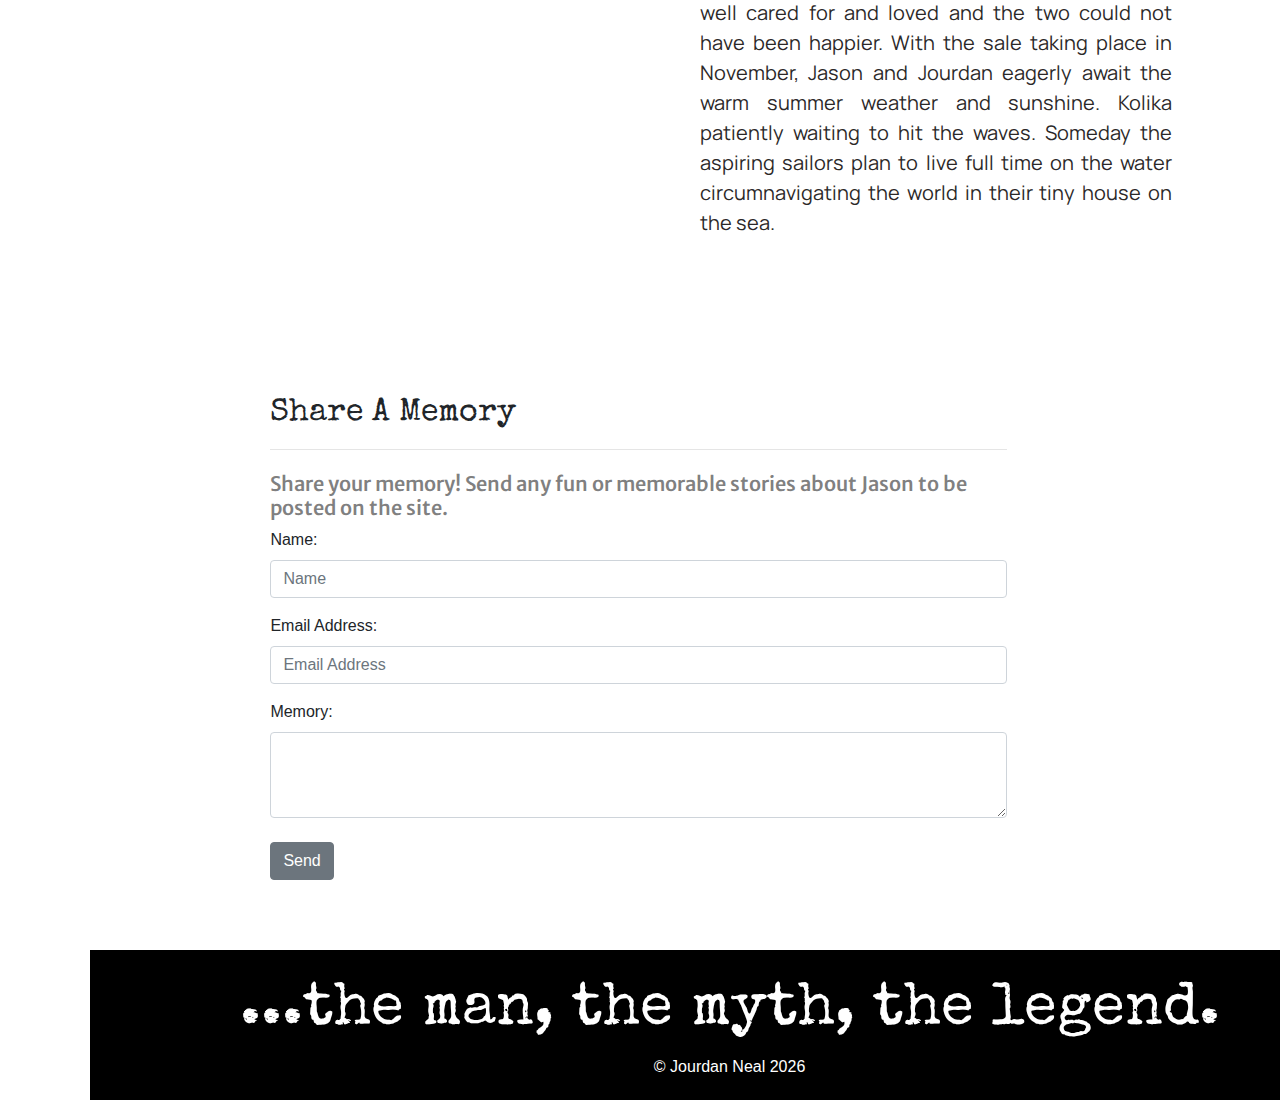
==== commit 3edce4a9: "Add files via upload" ====
--- a/index.html
+++ b/index.html
@@ -189,8 +189,8 @@
         <li class="list-group-item"><strong>Children:</strong> Nikolai, Brayden, Kellen</li>
       </ul>
       <div class="card-body">
-        <a href="https://www.facebook.com/zachary.printz.5" target="blank" class="card-link"><img class="logo" src="facebook.png" alt="Facebook Link"></a>
-        <a href="https://instagram.com/printzfamily?igshid=1ct9210s4it0j" target="blank" class="card-link"><img class="logo" src="insta.png" alt="Instagram Link"></a>
+        <a href="https://www.facebook.com/zachary.printz.5" target="_blank" class="card-link"><img class="logo" src="facebook.png" alt="Facebook Link"></a>
+        <a href="https://instagram.com/printzfamily?igshid=1ct9210s4it0j" target="_blank" class="card-link"><img class="logo" src="insta.png" alt="Instagram Link"></a>
       </div>
     </div>
 
@@ -207,8 +207,8 @@
         <li class="list-group-item"><strong>Creator of:</strong> MoonBow Illustrations</li>
       </ul>
       <div class="card-body">
-        <a href="https://www.facebook.com/trinity.printz.7" target="blank" class="card-link"><img class="logo" src="facebook.png" alt="Facebook Link"></a>
-        <a href="https://instagram.com/moon_bow922?igshid=pgtuk5jmhv67" target="blank" class="card-link"><img class="logo" src="insta.png" alt="Instagram Link"></a>
+        <a href="https://www.facebook.com/trinity.printz.7" target="_blank" class="card-link"><img class="logo" src="facebook.png" alt="Facebook Link"></a>
+        <a href="https://instagram.com/moon_bow922?igshid=pgtuk5jmhv67" target="_blank" class="card-link"><img class="logo" src="insta.png" alt="Instagram Link"></a>
       </div>
     </div>
 
@@ -246,7 +246,7 @@
 
  <p class="copy">
    Always an adventurer at twenty-two years old Jason travelled to Igueala, Mexico with his friend Juan. Juan took Jason to his home town to 
-   celebrate in the Catholic ritual of <a href="https://theculturetrip.com/north-america/mexico/articles/5-unique-ways-easter-is-celebrated-in-mexico" target="blank" class="link">self-flagellation</a>. Through the ritual Juan would hit his back with a whip that had nails attached; as the nails
+   celebrate in the Catholic ritual of <a href="https://theculturetrip.com/north-america/mexico/articles/5-unique-ways-easter-is-celebrated-in-mexico" target="_blank" class="link">self-flagellation</a>. Through the ritual Juan would hit his back with a whip that had nails attached; as the nails
    would get stuck or if he would fall, Jason would lift him back up and the ritual would continue through town. This continued for twenty-four
    hours. After the ritual there was feasting and celebrating. The small town had never seen anyone like Jason, the culture there being extremely poor,
    he received several offers of marriage from locals looking to marry their daughters to the, "wealthy American".
@@ -267,7 +267,7 @@
  <p class="copy">
    After seeing so much of the U.S., Jason set his sights to new adventures "across the pond". In 2009, he took a solo travel journey
    to Amsterdam, England, and Germany. In Amsterdam he experienced the coffee shops specializing in Cannabis and Hash, the allure of the Red-Light district,
-   saw the endless array of street performers, and saw the history of the country in the Anne Frank House and <a href="https://www.heinekenexperience.com/en/about-the-experience" target="blank" class="link"> Heineken Brewery </a>. He stopped in England for a good pint and 
+   saw the endless array of street performers, and saw the history of the country in the Anne Frank House and <a href="https://www.heinekenexperience.com/en/about-the-experience" target="_blank" class="link"> Heineken Brewery </a>. He stopped in England for a good pint and 
    rode the trains through Germany.
  </p>
 
@@ -355,7 +355,7 @@
   </p>
 
   <p class="copy">Forty was just the beginning for Jason. Jourdan also loves to travel, although has not travelled as much as Jason. The two continued travelling to places 
-    like Las Vegas, and San Francisco. Visiting Alcatraz and <a href="https://www.magowansinfinitemirrormaze.com" target="blank" class="link"> McGowan's Infinite Mirror Maze</a> on Pier 39. Enjoying even familiar places with fresh eyes and wonder. 
+    like Las Vegas, and San Francisco. Visiting Alcatraz and <a href="https://www.magowansinfinitemirrormaze.com" target="_blank" class="link"> McGowan's Infinite Mirror Maze</a> on Pier 39. Enjoying even familiar places with fresh eyes and wonder. 
     Jason would venture back to Arizona from time to time to visit family. The two ventured to southern Arizona to Tombstone to watch Doc Holliday and Wyatt Earp
      save the town. Frank's Slide was a highlight in the North-West Territories in Canada, the site is what remains of the town of Frank, after a massive rockslide 
      buried part of the mining town; the sensational event occurred on April 29th, 1903--Jason's birthday. Jourdan even got to show Jason some of the gems hidden in
--- a/test.css
+++ b/test.css
@@ -347,12 +347,11 @@
 #footer {
     height :150px;
     background-color:black;
-    margin-top:10%;
+    margin-top:3%;
     width:100%;
     color:white;
     text-align:center;
-    padding:3%;
-    margin-top:10%;
+    padding:2%;
     overflow:hidden;
 
 
